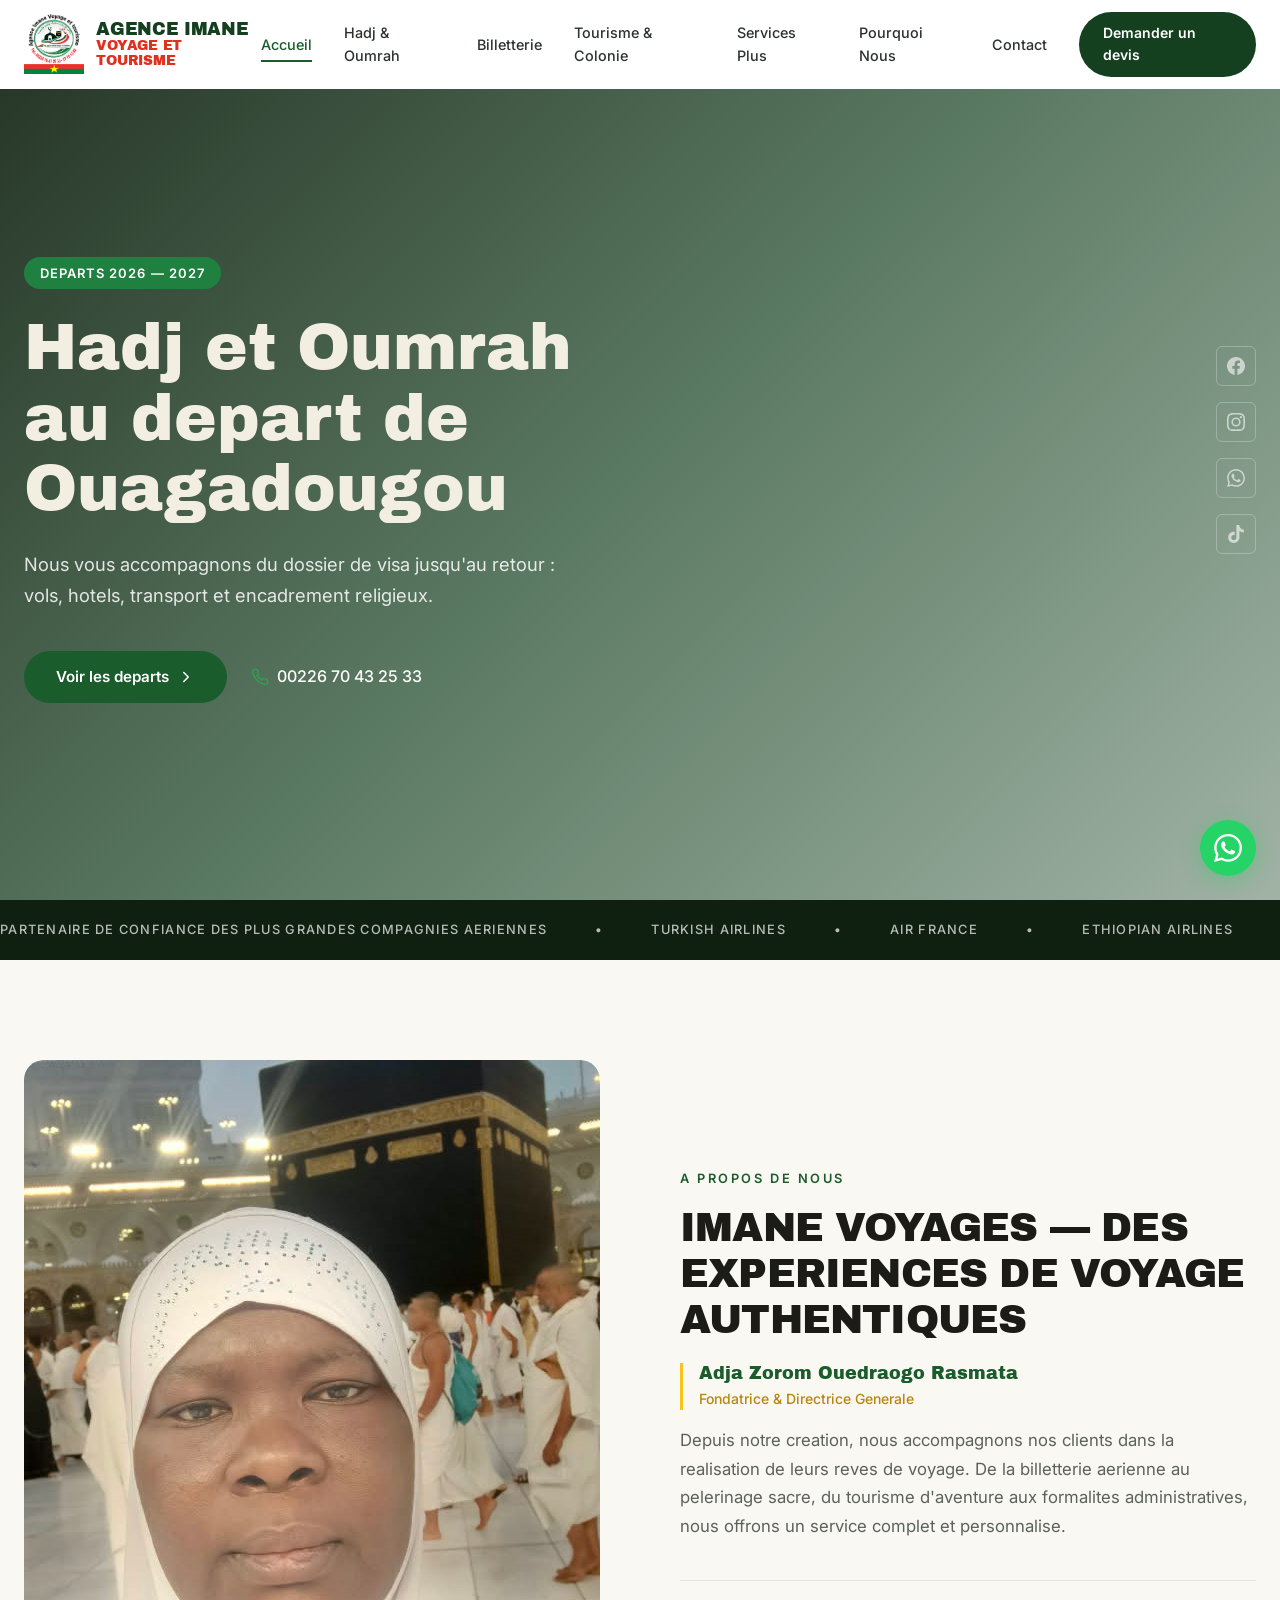
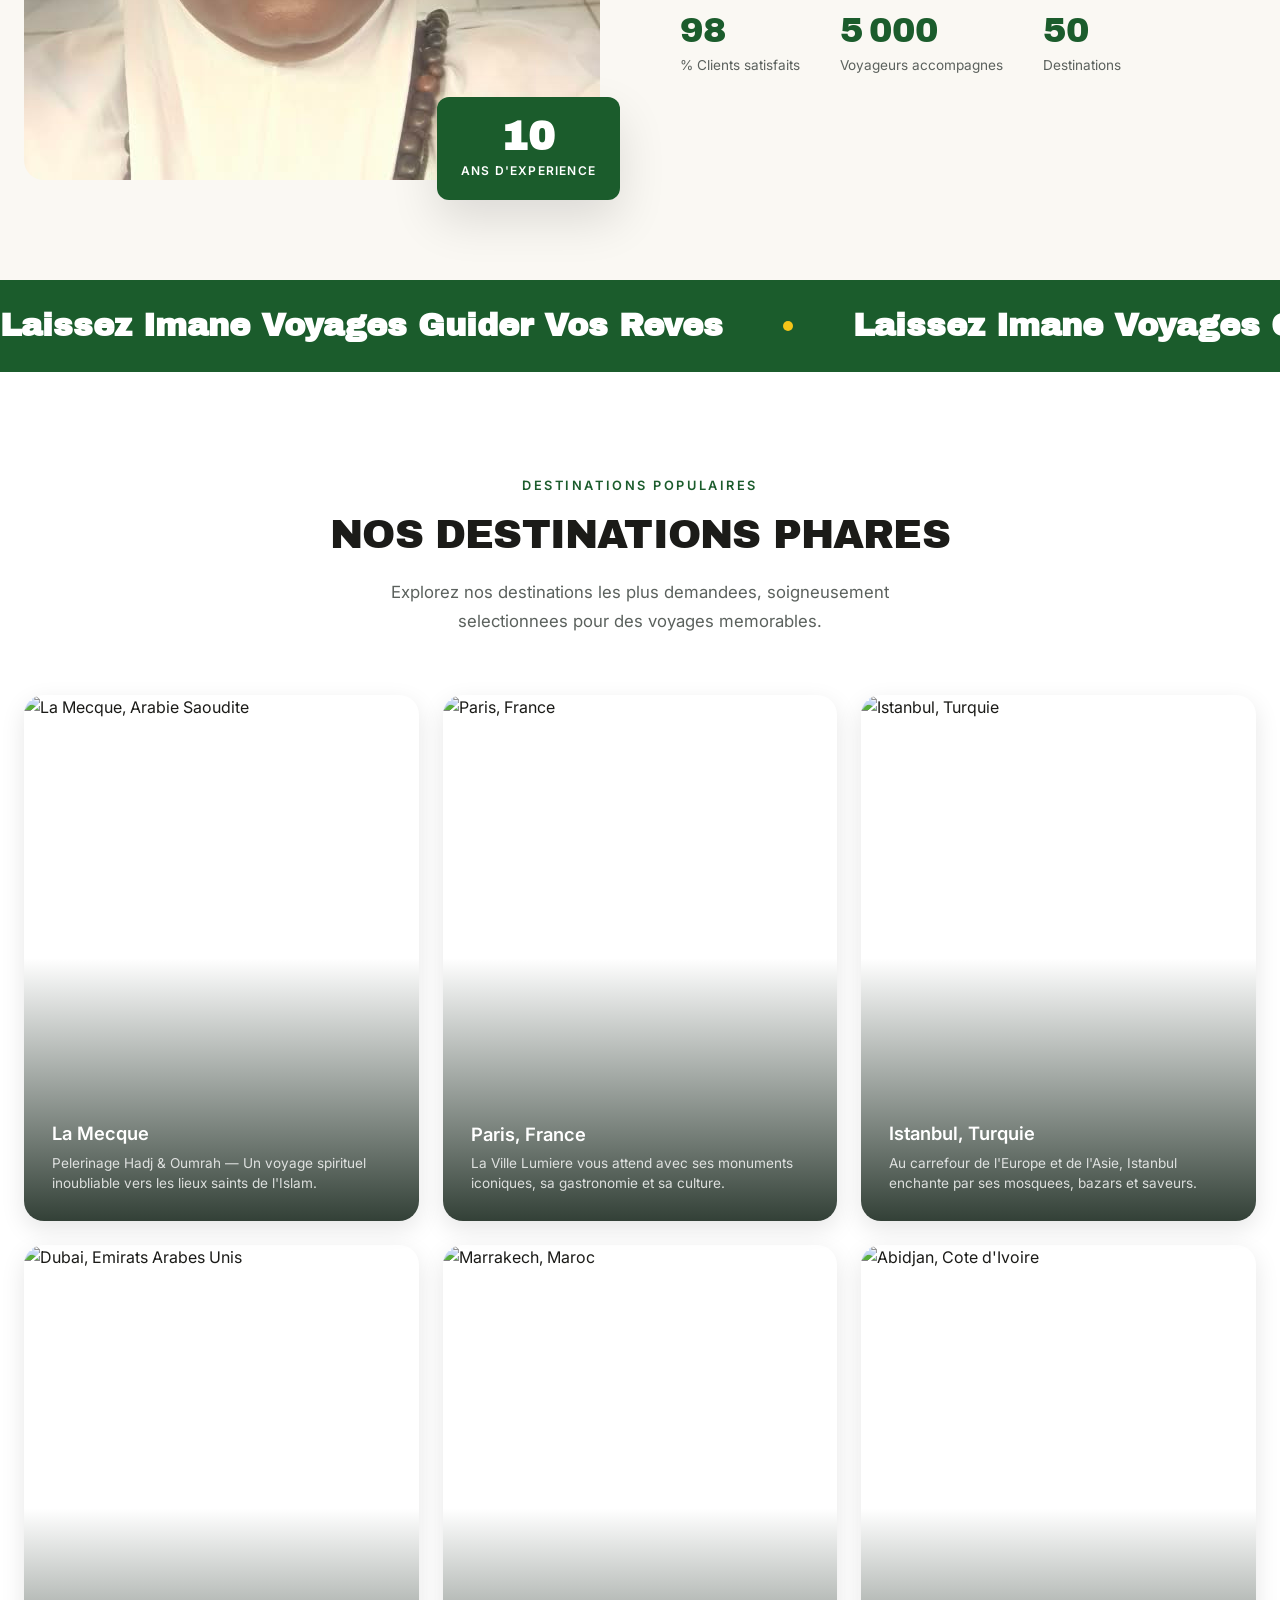
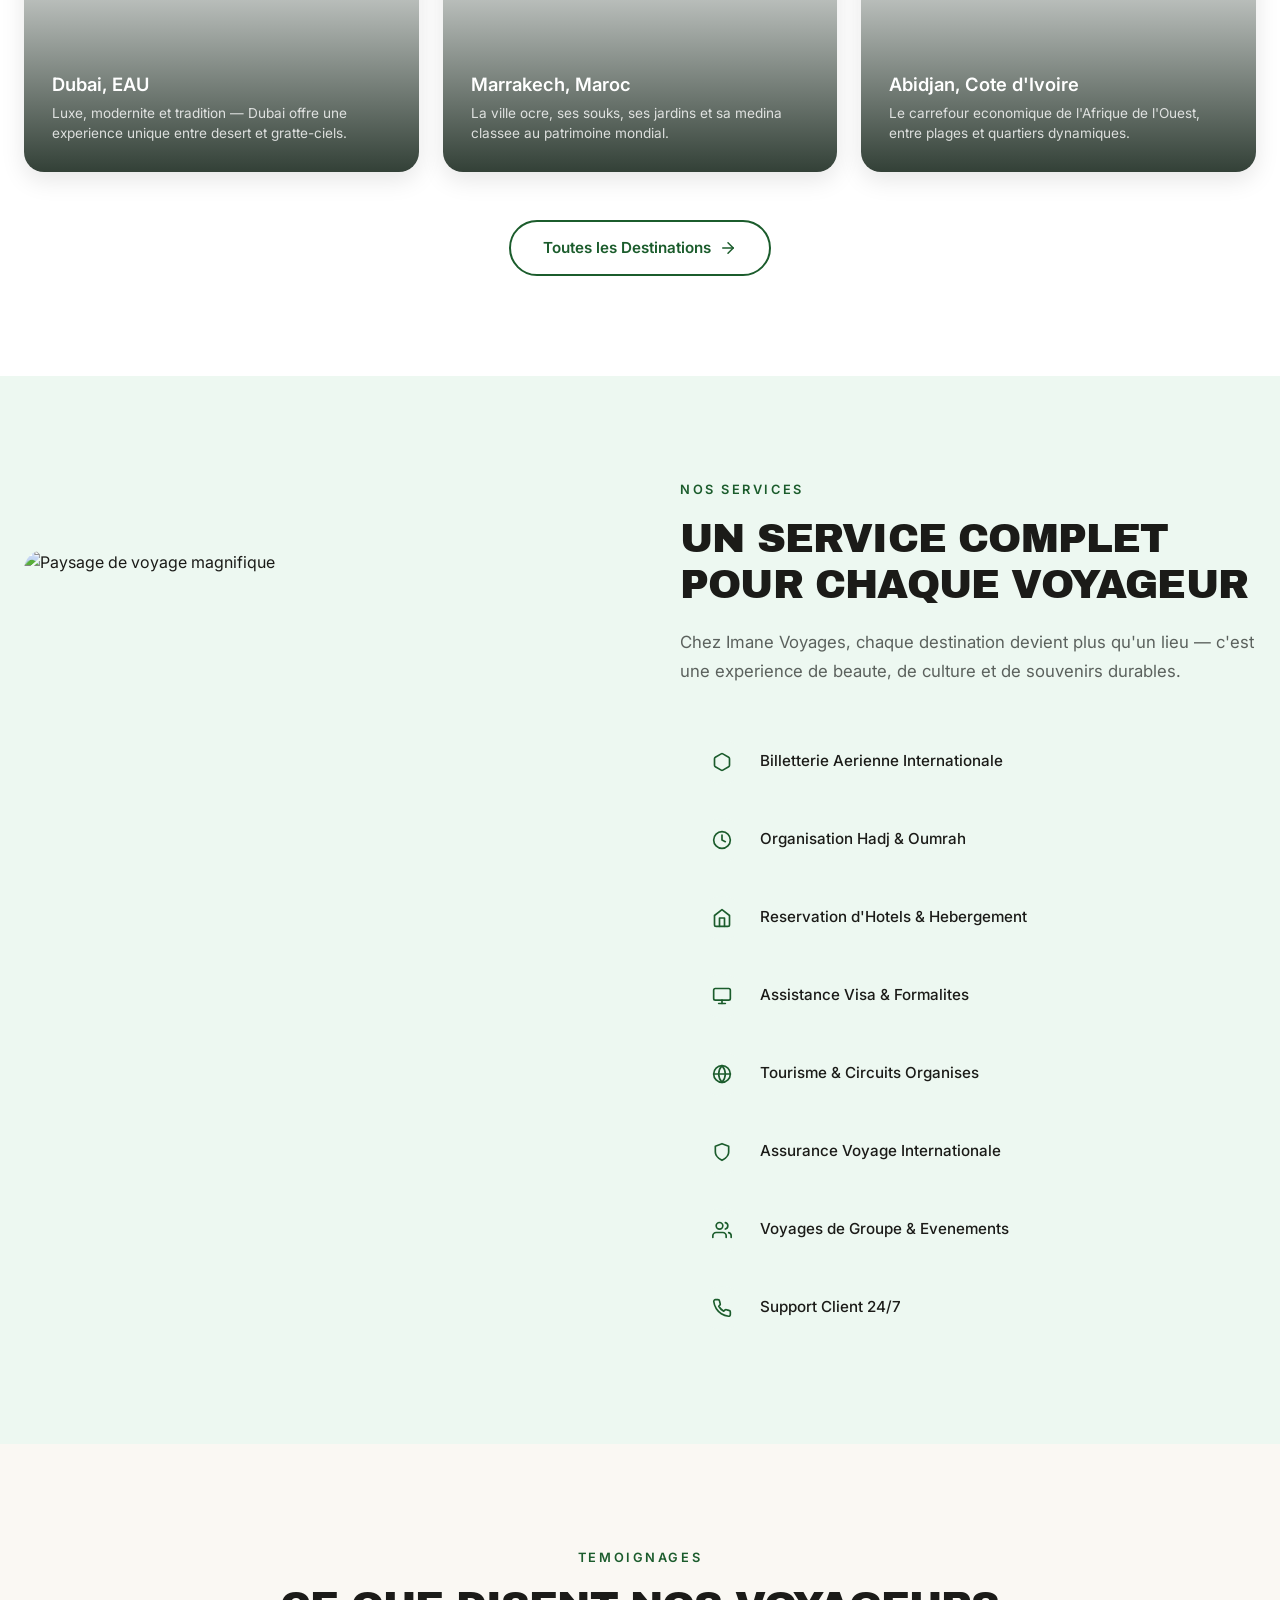
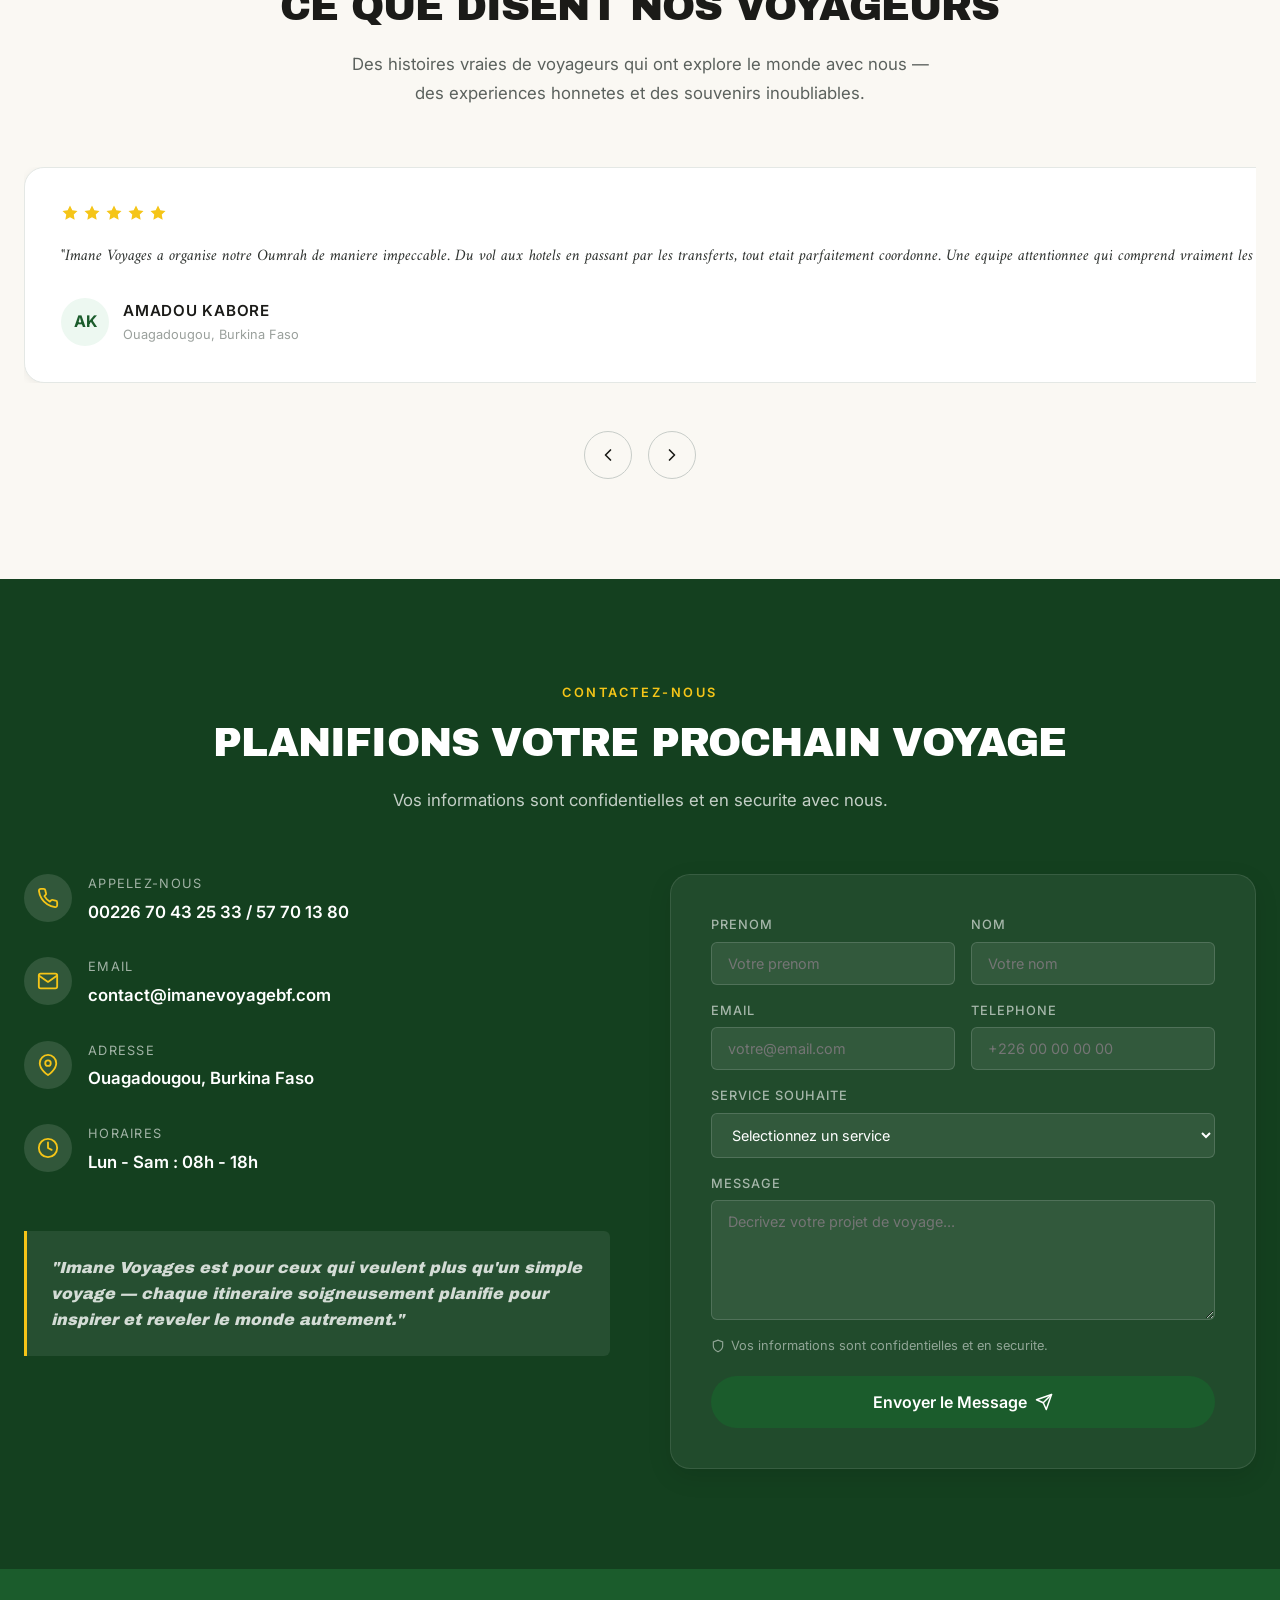
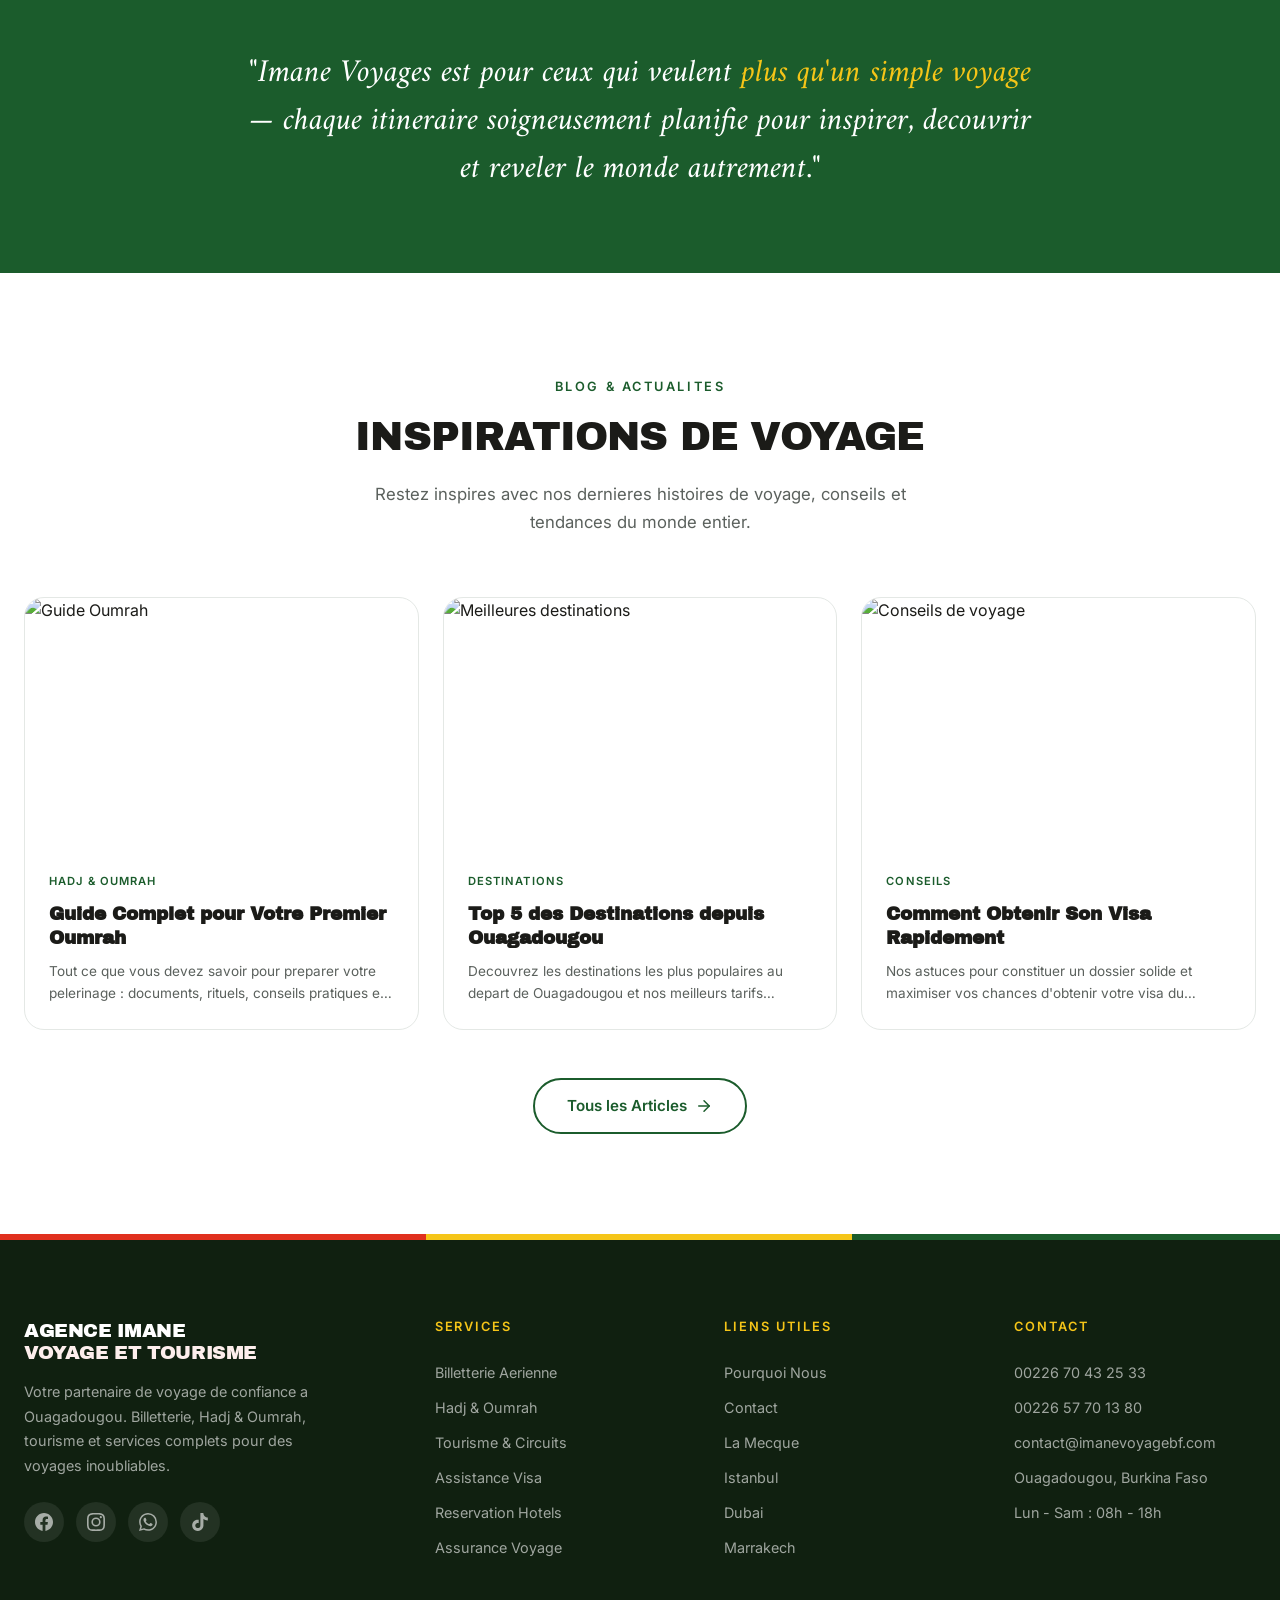
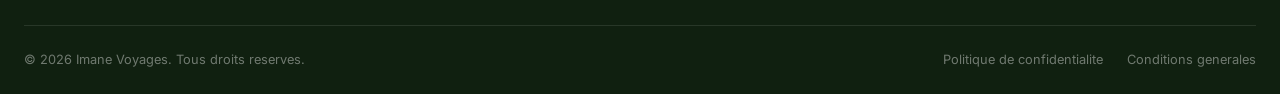
==== index.html @ 5a3db515 "Add founder photo and info to homepage about section Feature Adja Zorom Ouedraogo Rasmata as founder" ====
<!DOCTYPE html>
<html lang="fr">
<head>
  <meta charset="UTF-8">
  <meta name="viewport" content="width=device-width, initial-scale=1.0">
  <title>Imane Voyages — Votre Partenaire de Voyage de Confiance</title>
  <meta name="description" content="Imane Voyages, votre agence de voyage a Ouagadougou. Billetterie aerienne, Hadj & Oumrah, tourisme, visa et services de voyage sur mesure.">
  <link rel="canonical" href="https://imanevoyagebf.com/">
  <meta property="og:title" content="Imane Voyages — Votre Partenaire de Voyage">
  <meta property="og:description" content="Billetterie aerienne, Hadj & Oumrah, tourisme et services de voyage sur mesure depuis Ouagadougou.">
  <meta property="og:type" content="website">
  <meta property="og:url" content="https://imanevoyagebf.com/">
  <meta property="og:locale" content="fr_BF">
  <meta property="og:site_name" content="Imane Voyages">
  <meta property="og:image" content="https://imanevoyagebf.com/assets/brand/og-image.jpg">
  <meta property="og:image:width" content="1200">
  <meta property="og:image:height" content="630">
  <meta name="theme-color" content="#1B5C2C">
  <link rel="icon" href="favicon.svg" type="image/svg+xml">
  <link rel="icon" href="favicon.ico" sizes="32x32">
  <link rel="apple-touch-icon" href="apple-touch-icon.png">

  <!-- Schema.org -->
  <script type="application/ld+json">
  {
    "@context": "https://schema.org",
    "@type": "TravelAgency",
    "name": "Agence Imane Voyages et Tourisme",
    "url": "https://imanevoyagebf.com",
    "telephone": ["+226 70 43 25 33", "+226 57 70 13 80"],
    "email": "contact@imanevoyagebf.com",
    "address": {
      "@type": "PostalAddress",
      "addressLocality": "Ouagadougou",
      "addressCountry": "BF"
    },
    "openingHours": "Mo-Sa 08:00-18:00",
    "description": "Agence de voyage a Ouagadougou specialisee en billetterie aerienne, Hadj & Oumrah, tourisme, visa et services de voyage sur mesure.",
    "areaServed": "Burkina Faso",
    "priceRange": "$$",
    "sameAs": ["https://www.facebook.com/share/1ESSWfP4pU/"]
  }
  </script>

  <!-- Fonts -->
  <link rel="preconnect" href="https://fonts.googleapis.com">
  <link rel="preconnect" href="https://fonts.gstatic.com" crossorigin>
  <link rel="stylesheet" href="https://fonts.googleapis.com/css2?family=Archivo+Black&family=Amiri:ital,wght@0,400;0,700;1,400;1,700&family=Inter:wght@400;500;600;700&display=swap">

  <!-- CSS -->
  <link rel="stylesheet" href="css/styles.min.css?v=5">
</head>
<body>
  <a href="#contenu-principal" class="skip-link">Aller au contenu</a>

  <!-- ========== HEADER ========== -->
  <header class="site-header" id="site-header">
    <div class="header-inner">
      <a href="index.html" class="logo" aria-label="Accueil Imane Voyages">
        <img src="assets/brand/logo.png" alt="Agence Imane Voyages et Tourisme" class="logo-img">
        <div class="logo-text">
          <span class="logo-name">Agence Imane</span>
          <span class="logo-sub">Voyage et Tourisme</span>
        </div>
      </a>

      <nav class="main-nav" id="main-nav" aria-label="Navigation principale">
        <a href="index.html" class="nav-link active" data-close-menu>Accueil</a>
        <a href="hadj-oumrah.html" class="nav-link" data-close-menu>Hadj & Oumrah</a>
        <a href="billetterie.html" class="nav-link" data-close-menu>Billetterie</a>
        <a href="tourisme-colonies.html" class="nav-link" data-close-menu>Tourisme & Colonie</a>
        <a href="services-plus.html" class="nav-link" data-close-menu>Services Plus</a>
        <a href="pourquoi-nous.html" class="nav-link" data-close-menu>Pourquoi Nous</a>
        <a href="contact.html" class="nav-link" data-close-menu>Contact</a>
        <a href="contact.html" class="nav-cta" data-close-menu>Demander un devis</a>
      </nav>

      <button class="menu-toggle" id="menu-toggle" aria-expanded="false" aria-label="Ouvrir le menu">
        <svg width="24" height="24" viewBox="0 0 24 24" fill="none" stroke="currentColor" stroke-width="2" stroke-linecap="round"><line x1="3" y1="6" x2="21" y2="6"/><line x1="3" y1="12" x2="21" y2="12"/><line x1="3" y1="18" x2="21" y2="18"/></svg>
      </button>
    </div>
    <div class="mobile-overlay" id="mobile-overlay"></div>
  </header>

  <!-- ========== HERO ========== -->
  <section class="hero" id="hero">
    <div class="hero-bg">
      <div class="hero-slide active" style="background-image: url('https://images.unsplash.com/photo-1507525428034-b723cf961d3e?w=1920&q=80')"></div>
      <div class="hero-slide" style="background-image: url('https://images.unsplash.com/photo-1476514525535-07fb3b4ae5f1?w=1920&q=80')"></div>
      <div class="hero-slide" style="background-image: url('https://images.unsplash.com/photo-1488085061387-422e29b40080?w=1920&q=80')"></div>
      <div class="hero-overlay"></div>
    </div>

    <div class="hero-content">
      <span class="hero-badge" data-scroll="fade-up">Departs 2026 — 2027</span>
      <h1 class="hero-title" data-scroll="fade-up">
        Hadj et Oumrah<br>au depart de<br>Ouagadougou
      </h1>
      <p class="hero-desc" data-scroll="fade-up">
        Nous vous accompagnons du dossier de visa jusqu'au retour : vols, hotels, transport et encadrement religieux.
      </p>
      <div class="hero-actions" data-scroll="fade-up">
        <a href="#destinations" class="btn-primary">
          Voir les departs
          <svg width="18" height="18" viewBox="0 0 24 24" fill="none" stroke="currentColor" stroke-width="2" stroke-linecap="round" stroke-linejoin="round"><polyline points="9 18 15 12 9 6"/></svg>
        </a>
        <a href="tel:+22670432533" class="hero-phone">
          <svg width="18" height="18" viewBox="0 0 24 24" fill="none" stroke="currentColor" stroke-width="2" stroke-linecap="round" stroke-linejoin="round"><path d="M22 16.92v3a2 2 0 0 1-2.18 2 19.79 19.79 0 0 1-8.63-3.07 19.5 19.5 0 0 1-6-6 19.79 19.79 0 0 1-3.07-8.67A2 2 0 0 1 4.11 2h3a2 2 0 0 1 2 1.72 12.84 12.84 0 0 0 .7 2.81 2 2 0 0 1-.45 2.11L8.09 9.91a16 16 0 0 0 6 6l1.27-1.27a2 2 0 0 1 2.11-.45 12.84 12.84 0 0 0 2.81.7A2 2 0 0 1 22 16.92z"/></svg>
          00226 70 43 25 33
        </a>
      </div>
    </div>

    <div class="hero-social">
      <a href="https://www.facebook.com/share/1ESSWfP4pU/" target="_blank" rel="noopener" aria-label="Facebook">
        <svg width="18" height="18" viewBox="0 0 24 24" fill="currentColor"><path d="M24 12.073c0-6.627-5.373-12-12-12s-12 5.373-12 12c0 5.99 4.388 10.954 10.125 11.854v-8.385H7.078v-3.47h3.047V9.43c0-3.007 1.792-4.669 4.533-4.669 1.312 0 2.686.235 2.686.235v2.953H15.83c-1.491 0-1.956.925-1.956 1.874v2.25h3.328l-.532 3.47h-2.796v8.385C19.612 23.027 24 18.062 24 12.073z"/></svg>
      </a>
      <a href="#" aria-label="Instagram">
        <svg width="18" height="18" viewBox="0 0 24 24" fill="currentColor"><path d="M12 2.163c3.204 0 3.584.012 4.85.07 3.252.148 4.771 1.691 4.919 4.919.058 1.265.069 1.645.069 4.849 0 3.205-.012 3.584-.069 4.849-.149 3.225-1.664 4.771-4.919 4.919-1.266.058-1.644.07-4.85.07-3.204 0-3.584-.012-4.849-.07-3.26-.149-4.771-1.699-4.919-4.92-.058-1.265-.07-1.644-.07-4.849 0-3.204.013-3.583.07-4.849.149-3.227 1.664-4.771 4.919-4.919 1.266-.057 1.645-.069 4.849-.069zM12 0C8.741 0 8.333.014 7.053.072 2.695.272.273 2.69.073 7.052.014 8.333 0 8.741 0 12c0 3.259.014 3.668.072 4.948.2 4.358 2.618 6.78 6.98 6.98C8.333 23.986 8.741 24 12 24c3.259 0 3.668-.014 4.948-.072 4.354-.2 6.782-2.618 6.979-6.98.059-1.28.073-1.689.073-4.948 0-3.259-.014-3.667-.072-4.947-.196-4.354-2.617-6.78-6.979-6.98C15.668.014 15.259 0 12 0zm0 5.838a6.162 6.162 0 100 12.324 6.162 6.162 0 000-12.324zM12 16a4 4 0 110-8 4 4 0 010 8zm6.406-11.845a1.44 1.44 0 100 2.881 1.44 1.44 0 000-2.881z"/></svg>
      </a>
      <a href="#" aria-label="WhatsApp">
        <svg width="18" height="18" viewBox="0 0 24 24" fill="currentColor"><path d="M17.472 14.382c-.297-.149-1.758-.867-2.03-.967-.273-.099-.471-.148-.67.15-.197.297-.767.966-.94 1.164-.173.199-.347.223-.644.075-.297-.15-1.255-.463-2.39-1.475-.883-.788-1.48-1.761-1.653-2.059-.173-.297-.018-.458.13-.606.134-.133.298-.347.446-.52.149-.174.198-.298.298-.497.099-.198.05-.371-.025-.52-.075-.149-.669-1.612-.916-2.207-.242-.579-.487-.5-.669-.51-.173-.008-.371-.01-.57-.01-.198 0-.52.074-.792.372-.272.297-1.04 1.016-1.04 2.479 0 1.462 1.065 2.875 1.213 3.074.149.198 2.096 3.2 5.077 4.487.709.306 1.262.489 1.694.625.712.227 1.36.195 1.871.118.571-.085 1.758-.719 2.006-1.413.248-.694.248-1.289.173-1.413-.074-.124-.272-.198-.57-.347m-5.421 7.403h-.004a9.87 9.87 0 01-5.031-1.378l-.361-.214-3.741.982.998-3.648-.235-.374a9.86 9.86 0 01-1.51-5.26c.001-5.45 4.436-9.884 9.888-9.884 2.64 0 5.122 1.03 6.988 2.898a9.825 9.825 0 012.893 6.994c-.003 5.45-4.437 9.884-9.885 9.884m8.413-18.297A11.815 11.815 0 0012.05 0C5.495 0 .16 5.335.157 11.892c0 2.096.547 4.142 1.588 5.945L.057 24l6.305-1.654a11.882 11.882 0 005.683 1.448h.005c6.554 0 11.89-5.335 11.893-11.893a11.821 11.821 0 00-3.48-8.413z"/></svg>
      </a>
      <a href="#" aria-label="TikTok">
        <svg width="18" height="18" viewBox="0 0 24 24" fill="currentColor"><path d="M12.525.02c1.31-.02 2.61-.01 3.91-.02.08 1.53.63 3.09 1.75 4.17 1.12 1.11 2.7 1.62 4.24 1.79v4.03c-1.44-.05-2.89-.35-4.2-.97-.57-.26-1.1-.59-1.62-.93-.01 2.92.01 5.84-.02 8.75-.08 1.4-.54 2.79-1.35 3.94-1.31 1.92-3.58 3.17-5.91 3.21-1.43.08-2.86-.31-4.08-1.03-2.02-1.19-3.44-3.37-3.65-5.71-.02-.5-.03-1-.01-1.49.18-1.9 1.12-3.72 2.58-4.96 1.66-1.44 3.98-2.13 6.15-1.72.02 1.48-.04 2.96-.04 4.44-.99-.32-2.15-.23-3.02.37-.63.41-1.11 1.04-1.36 1.75-.21.51-.15 1.07-.14 1.61.24 1.64 1.82 3.02 3.5 2.87 1.12-.01 2.19-.66 2.77-1.61.19-.33.4-.67.41-1.06.1-1.79.06-3.57.07-5.36.01-4.03-.01-8.05.02-12.07z"/></svg>
      </a>
    </div>
  </section>

  <!-- ========== TRUST BAR ========== -->
  <div class="trust-bar">
    <div class="trust-bar-inner">
      <span class="trust-bar-text">Partenaire de confiance des plus grandes compagnies aeriennes</span>
      <span class="trust-bar-text">&bull;</span>
      <span class="trust-bar-text">Turkish Airlines</span>
      <span class="trust-bar-text">&bull;</span>
      <span class="trust-bar-text">Air France</span>
      <span class="trust-bar-text">&bull;</span>
      <span class="trust-bar-text">Ethiopian Airlines</span>
      <span class="trust-bar-text">&bull;</span>
      <span class="trust-bar-text">Royal Air Maroc</span>
      <span class="trust-bar-text">&bull;</span>
      <span class="trust-bar-text">Brussels Airlines</span>
      <span class="trust-bar-text">&bull;</span>
      <span class="trust-bar-text">Air Burkina</span>
      <span class="trust-bar-text">&bull;</span>
      <span class="trust-bar-text">Partenaire de confiance des plus grandes compagnies aeriennes</span>
      <span class="trust-bar-text">&bull;</span>
      <span class="trust-bar-text">Turkish Airlines</span>
      <span class="trust-bar-text">&bull;</span>
      <span class="trust-bar-text">Air France</span>
      <span class="trust-bar-text">&bull;</span>
      <span class="trust-bar-text">Ethiopian Airlines</span>
      <span class="trust-bar-text">&bull;</span>
      <span class="trust-bar-text">Royal Air Maroc</span>
      <span class="trust-bar-text">&bull;</span>
      <span class="trust-bar-text">Brussels Airlines</span>
      <span class="trust-bar-text">&bull;</span>
      <span class="trust-bar-text">Air Burkina</span>
    </div>
  </div>

  <main id="contenu-principal">

    <!-- ========== ABOUT ========== -->
    <section class="section section--cream" id="about">
      <div class="container">
        <div class="about-grid">
          <div class="about-image-wrap" data-scroll="fade-up">
            <div class="about-image">
              <img src="assets/images/fondatrice-kaaba.jpg" alt="Adja Zorom Ouedraogo Rasmata, fondatrice d'Imane Voyages, devant la Kaaba a La Mecque" width="563" height="1000" loading="lazy">
            </div>
            <div class="about-badge">
              <span class="about-badge-num" data-count="10">0</span>
              <span class="about-badge-label">Ans d'experience</span>
            </div>
          </div>

          <div class="about-text">
            <span class="section-eyebrow" data-scroll="fade-up">A propos de nous</span>
            <h2 class="section-title" data-scroll="fade-up">Imane Voyages — Des Experiences de Voyage Authentiques</h2>

            <div class="founder-intro" data-scroll="fade-up">
              <p class="founder-name">Adja Zorom Ouedraogo Rasmata</p>
              <p class="founder-title">Fondatrice & Directrice Generale</p>
            </div>

            <p class="section-lead" data-scroll="fade-up">
              Depuis notre creation, nous accompagnons nos clients dans la realisation de leurs reves de voyage. De la billetterie aerienne au pelerinage sacre, du tourisme d'aventure aux formalites administratives, nous offrons un service complet et personnalise.
            </p>

            <div class="about-stats" data-scroll="fade-up">
              <div>
                <span class="about-stat-num" data-count="98">0</span>
                <span class="about-stat-label">% Clients satisfaits</span>
              </div>
              <div>
                <span class="about-stat-num" data-count="5000">0</span>
                <span class="about-stat-label">Voyageurs accompagnes</span>
              </div>
              <div>
                <span class="about-stat-num" data-count="50">0</span>
                <span class="about-stat-label">Destinations</span>
              </div>
            </div>
          </div>
        </div>
      </div>
    </section>

    <!-- ========== MARQUEE ========== -->
    <div class="marquee">
      <div class="marquee-track">
        <span class="marquee-item">Laissez Imane Voyages Guider Vos Reves <span class="marquee-dot"></span></span>
        <span class="marquee-item">Laissez Imane Voyages Guider Vos Reves <span class="marquee-dot"></span></span>
        <span class="marquee-item">Laissez Imane Voyages Guider Vos Reves <span class="marquee-dot"></span></span>
        <span class="marquee-item">Laissez Imane Voyages Guider Vos Reves <span class="marquee-dot"></span></span>
      </div>
    </div>

    <!-- ========== DESTINATIONS ========== -->
    <section class="section section--white" id="destinations">
      <div class="container">
        <div class="section-heading center">
          <span class="section-eyebrow" data-scroll="fade-up">Destinations populaires</span>
          <h2 class="section-title" data-scroll="fade-up">Nos Destinations Phares</h2>
          <p class="section-lead" data-scroll="fade-up">
            Explorez nos destinations les plus demandees, soigneusement selectionnees pour des voyages memorables.
          </p>
        </div>

        <div class="destinations-grid">
          <a href="#" class="dest-card" data-scroll="fade-up">
            <img src="https://images.unsplash.com/photo-1591604129939-f1efa4d9f7fa?w=600&q=80" alt="La Mecque, Arabie Saoudite" width="600" height="800" loading="lazy">
            <div class="dest-card-overlay">
              <h3 class="dest-card-title">La Mecque</h3>
              <p class="dest-card-desc">Pelerinage Hadj & Oumrah — Un voyage spirituel inoubliable vers les lieux saints de l'Islam.</p>
            </div>
            <span class="dest-card-arrow">
              <svg width="18" height="18" viewBox="0 0 24 24" fill="none" stroke="currentColor" stroke-width="2"><line x1="7" y1="17" x2="17" y2="7"/><polyline points="7 7 17 7 17 17"/></svg>
            </span>
          </a>

          <a href="#" class="dest-card" data-scroll="fade-up">
            <img src="https://images.unsplash.com/photo-1502602898657-3e91760cbb34?w=600&q=80" alt="Paris, France" width="600" height="800" loading="lazy">
            <div class="dest-card-overlay">
              <h3 class="dest-card-title">Paris, France</h3>
              <p class="dest-card-desc">La Ville Lumiere vous attend avec ses monuments iconiques, sa gastronomie et sa culture.</p>
            </div>
            <span class="dest-card-arrow">
              <svg width="18" height="18" viewBox="0 0 24 24" fill="none" stroke="currentColor" stroke-width="2"><line x1="7" y1="17" x2="17" y2="7"/><polyline points="7 7 17 7 17 17"/></svg>
            </span>
          </a>

          <a href="#" class="dest-card" data-scroll="fade-up">
            <img src="https://images.unsplash.com/photo-1539768942893-daf53e736b68?w=600&q=80" alt="Istanbul, Turquie" width="600" height="800" loading="lazy">
            <div class="dest-card-overlay">
              <h3 class="dest-card-title">Istanbul, Turquie</h3>
              <p class="dest-card-desc">Au carrefour de l'Europe et de l'Asie, Istanbul enchante par ses mosquees, bazars et saveurs.</p>
            </div>
            <span class="dest-card-arrow">
              <svg width="18" height="18" viewBox="0 0 24 24" fill="none" stroke="currentColor" stroke-width="2"><line x1="7" y1="17" x2="17" y2="7"/><polyline points="7 7 17 7 17 17"/></svg>
            </span>
          </a>

          <a href="#" class="dest-card" data-scroll="fade-up">
            <img src="https://images.unsplash.com/photo-1596422846543-75c6fc197f07?w=600&q=80" alt="Dubai, Emirats Arabes Unis" width="600" height="800" loading="lazy">
            <div class="dest-card-overlay">
              <h3 class="dest-card-title">Dubai, EAU</h3>
              <p class="dest-card-desc">Luxe, modernite et tradition — Dubai offre une experience unique entre desert et gratte-ciels.</p>
            </div>
            <span class="dest-card-arrow">
              <svg width="18" height="18" viewBox="0 0 24 24" fill="none" stroke="currentColor" stroke-width="2"><line x1="7" y1="17" x2="17" y2="7"/><polyline points="7 7 17 7 17 17"/></svg>
            </span>
          </a>

          <a href="#" class="dest-card" data-scroll="fade-up">
            <img src="https://images.unsplash.com/photo-1489749798305-4fea3ae63d43?w=600&q=80" alt="Marrakech, Maroc" width="600" height="800" loading="lazy">
            <div class="dest-card-overlay">
              <h3 class="dest-card-title">Marrakech, Maroc</h3>
              <p class="dest-card-desc">La ville ocre, ses souks, ses jardins et sa medina classee au patrimoine mondial.</p>
            </div>
            <span class="dest-card-arrow">
              <svg width="18" height="18" viewBox="0 0 24 24" fill="none" stroke="currentColor" stroke-width="2"><line x1="7" y1="17" x2="17" y2="7"/><polyline points="7 7 17 7 17 17"/></svg>
            </span>
          </a>

          <a href="#" class="dest-card" data-scroll="fade-up">
            <img src="https://images.unsplash.com/photo-1523805009345-7448845a9e53?w=600&q=80" alt="Abidjan, Cote d'Ivoire" width="600" height="800" loading="lazy">
            <div class="dest-card-overlay">
              <h3 class="dest-card-title">Abidjan, Cote d'Ivoire</h3>
              <p class="dest-card-desc">Le carrefour economique de l'Afrique de l'Ouest, entre plages et quartiers dynamiques.</p>
            </div>
            <span class="dest-card-arrow">
              <svg width="18" height="18" viewBox="0 0 24 24" fill="none" stroke="currentColor" stroke-width="2"><line x1="7" y1="17" x2="17" y2="7"/><polyline points="7 7 17 7 17 17"/></svg>
            </span>
          </a>
        </div>

        <div style="text-align:center; margin-top:48px;" data-scroll="fade-up">
          <a href="#" class="btn-outline">
            Toutes les Destinations
            <svg width="18" height="18" viewBox="0 0 24 24" fill="none" stroke="currentColor" stroke-width="2" stroke-linecap="round" stroke-linejoin="round"><line x1="5" y1="12" x2="19" y2="12"/><polyline points="12 5 19 12 12 19"/></svg>
          </a>
        </div>
      </div>
    </section>

    <!-- ========== FEATURES / SERVICES ========== -->
    <section class="section section--light-green" id="services">
      <div class="container">
        <div class="features-wrapper">
          <div class="features-image" data-scroll="fade-up">
            <img src="https://images.unsplash.com/photo-1436491865332-7a61a109db05?w=800&q=80" alt="Paysage de voyage magnifique" width="800" height="1000" loading="lazy">
          </div>

          <div>
            <span class="section-eyebrow" data-scroll="fade-up">Nos Services</span>
            <h2 class="section-title" data-scroll="fade-up">Un Service Complet Pour Chaque Voyageur</h2>
            <p class="section-lead" style="margin-bottom:40px;" data-scroll="fade-up">
              Chez Imane Voyages, chaque destination devient plus qu'un lieu — c'est une experience de beaute, de culture et de souvenirs durables.
            </p>

            <div class="features-list" data-scroll="fade-up">
              <div class="feature-item">
                <span class="feature-icon">
                  <svg viewBox="0 0 24 24" fill="none" stroke="currentColor" stroke-width="2" stroke-linecap="round" stroke-linejoin="round"><path d="M21 16V8a2 2 0 0 0-1-1.73l-7-4a2 2 0 0 0-2 0l-7 4A2 2 0 0 0 3 8v8a2 2 0 0 0 1 1.73l7 4a2 2 0 0 0 2 0l7-4A2 2 0 0 0 21 16z"/></svg>
                </span>
                <span class="feature-text">Billetterie Aerienne Internationale</span>
              </div>
              <div class="feature-item">
                <span class="feature-icon">
                  <svg viewBox="0 0 24 24" fill="none" stroke="currentColor" stroke-width="2" stroke-linecap="round" stroke-linejoin="round"><circle cx="12" cy="12" r="10"/><path d="M12 6v6l4 2"/></svg>
                </span>
                <span class="feature-text">Organisation Hadj & Oumrah</span>
              </div>
              <div class="feature-item">
                <span class="feature-icon">
                  <svg viewBox="0 0 24 24" fill="none" stroke="currentColor" stroke-width="2" stroke-linecap="round" stroke-linejoin="round"><path d="M3 9l9-7 9 7v11a2 2 0 0 1-2 2H5a2 2 0 0 1-2-2z"/><polyline points="9 22 9 12 15 12 15 22"/></svg>
                </span>
                <span class="feature-text">Reservation d'Hotels & Hebergement</span>
              </div>
              <div class="feature-item">
                <span class="feature-icon">
                  <svg viewBox="0 0 24 24" fill="none" stroke="currentColor" stroke-width="2" stroke-linecap="round" stroke-linejoin="round"><rect x="2" y="3" width="20" height="14" rx="2" ry="2"/><line x1="8" y1="21" x2="16" y2="21"/><line x1="12" y1="17" x2="12" y2="21"/></svg>
                </span>
                <span class="feature-text">Assistance Visa & Formalites</span>
              </div>
              <div class="feature-item">
                <span class="feature-icon">
                  <svg viewBox="0 0 24 24" fill="none" stroke="currentColor" stroke-width="2" stroke-linecap="round" stroke-linejoin="round"><circle cx="12" cy="12" r="10"/><line x1="2" y1="12" x2="22" y2="12"/><path d="M12 2a15.3 15.3 0 0 1 4 10 15.3 15.3 0 0 1-4 10 15.3 15.3 0 0 1-4-10 15.3 15.3 0 0 1 4-10z"/></svg>
                </span>
                <span class="feature-text">Tourisme & Circuits Organises</span>
              </div>
              <div class="feature-item">
                <span class="feature-icon">
                  <svg viewBox="0 0 24 24" fill="none" stroke="currentColor" stroke-width="2" stroke-linecap="round" stroke-linejoin="round"><path d="M12 22s8-4 8-10V5l-8-3-8 3v7c0 6 8 10 8 10z"/></svg>
                </span>
                <span class="feature-text">Assurance Voyage Internationale</span>
              </div>
              <div class="feature-item">
                <span class="feature-icon">
                  <svg viewBox="0 0 24 24" fill="none" stroke="currentColor" stroke-width="2" stroke-linecap="round" stroke-linejoin="round"><path d="M17 21v-2a4 4 0 0 0-4-4H5a4 4 0 0 0-4 4v2"/><circle cx="9" cy="7" r="4"/><path d="M23 21v-2a4 4 0 0 0-3-3.87"/><path d="M16 3.13a4 4 0 0 1 0 7.75"/></svg>
                </span>
                <span class="feature-text">Voyages de Groupe & Evenements</span>
              </div>
              <div class="feature-item">
                <span class="feature-icon">
                  <svg viewBox="0 0 24 24" fill="none" stroke="currentColor" stroke-width="2" stroke-linecap="round" stroke-linejoin="round"><path d="M22 16.92v3a2 2 0 0 1-2.18 2 19.79 19.79 0 0 1-8.63-3.07 19.5 19.5 0 0 1-6-6 19.79 19.79 0 0 1-3.07-8.67A2 2 0 0 1 4.11 2h3a2 2 0 0 1 2 1.72 12.84 12.84 0 0 0 .7 2.81 2 2 0 0 1-.45 2.11L8.09 9.91a16 16 0 0 0 6 6l1.27-1.27a2 2 0 0 1 2.11-.45 12.84 12.84 0 0 0 2.81.7A2 2 0 0 1 22 16.92z"/></svg>
                </span>
                <span class="feature-text">Support Client 24/7</span>
              </div>
            </div>
          </div>
        </div>
      </div>
    </section>

    <!-- ========== TESTIMONIALS ========== -->
    <section class="section section--cream" id="temoignages">
      <div class="container">
        <div class="section-heading center">
          <span class="section-eyebrow" data-scroll="fade-up">Temoignages</span>
          <h2 class="section-title" data-scroll="fade-up">Ce Que Disent Nos Voyageurs</h2>
          <p class="section-lead" data-scroll="fade-up">
            Des histoires vraies de voyageurs qui ont explore le monde avec nous — des experiences honnetes et des souvenirs inoubliables.
          </p>
        </div>

        <div class="testimonials-track" id="testimonials-track" data-scroll="fade-up">
          <div class="testimonial-card">
            <div class="testimonial-stars">
              <svg viewBox="0 0 24 24" fill="currentColor"><path d="M12 2l3.09 6.26L22 9.27l-5 4.87 1.18 6.88L12 17.77l-6.18 3.25L7 14.14 2 9.27l6.91-1.01L12 2z"/></svg>
              <svg viewBox="0 0 24 24" fill="currentColor"><path d="M12 2l3.09 6.26L22 9.27l-5 4.87 1.18 6.88L12 17.77l-6.18 3.25L7 14.14 2 9.27l6.91-1.01L12 2z"/></svg>
              <svg viewBox="0 0 24 24" fill="currentColor"><path d="M12 2l3.09 6.26L22 9.27l-5 4.87 1.18 6.88L12 17.77l-6.18 3.25L7 14.14 2 9.27l6.91-1.01L12 2z"/></svg>
              <svg viewBox="0 0 24 24" fill="currentColor"><path d="M12 2l3.09 6.26L22 9.27l-5 4.87 1.18 6.88L12 17.77l-6.18 3.25L7 14.14 2 9.27l6.91-1.01L12 2z"/></svg>
              <svg viewBox="0 0 24 24" fill="currentColor"><path d="M12 2l3.09 6.26L22 9.27l-5 4.87 1.18 6.88L12 17.77l-6.18 3.25L7 14.14 2 9.27l6.91-1.01L12 2z"/></svg>
            </div>
            <p class="testimonial-text">"Imane Voyages a organise notre Oumrah de maniere impeccable. Du vol aux hotels en passant par les transferts, tout etait parfaitement coordonne. Une equipe attentionnee qui comprend vraiment les besoins des pelerins."</p>
            <div class="testimonial-author">
              <div class="testimonial-avatar">AK</div>
              <div>
                <div class="testimonial-name">Amadou Kabore</div>
                <div class="testimonial-location">Ouagadougou, Burkina Faso</div>
              </div>
            </div>
          </div>

          <div class="testimonial-card">
            <div class="testimonial-stars">
              <svg viewBox="0 0 24 24" fill="currentColor"><path d="M12 2l3.09 6.26L22 9.27l-5 4.87 1.18 6.88L12 17.77l-6.18 3.25L7 14.14 2 9.27l6.91-1.01L12 2z"/></svg>
              <svg viewBox="0 0 24 24" fill="currentColor"><path d="M12 2l3.09 6.26L22 9.27l-5 4.87 1.18 6.88L12 17.77l-6.18 3.25L7 14.14 2 9.27l6.91-1.01L12 2z"/></svg>
              <svg viewBox="0 0 24 24" fill="currentColor"><path d="M12 2l3.09 6.26L22 9.27l-5 4.87 1.18 6.88L12 17.77l-6.18 3.25L7 14.14 2 9.27l6.91-1.01L12 2z"/></svg>
              <svg viewBox="0 0 24 24" fill="currentColor"><path d="M12 2l3.09 6.26L22 9.27l-5 4.87 1.18 6.88L12 17.77l-6.18 3.25L7 14.14 2 9.27l6.91-1.01L12 2z"/></svg>
              <svg viewBox="0 0 24 24" fill="currentColor"><path d="M12 2l3.09 6.26L22 9.27l-5 4.87 1.18 6.88L12 17.77l-6.18 3.25L7 14.14 2 9.27l6.91-1.01L12 2z"/></svg>
            </div>
            <p class="testimonial-text">"Grace a Imane Voyages, notre voyage en famille a Istanbul a ete magique. Les conseils personnalises, les bons plans et le suivi constant ont fait toute la difference. Je recommande vivement!"</p>
            <div class="testimonial-author">
              <div class="testimonial-avatar">FT</div>
              <div>
                <div class="testimonial-name">Fatimata Traore</div>
                <div class="testimonial-location">Bobo-Dioulasso, Burkina Faso</div>
              </div>
            </div>
          </div>

          <div class="testimonial-card">
            <div class="testimonial-stars">
              <svg viewBox="0 0 24 24" fill="currentColor"><path d="M12 2l3.09 6.26L22 9.27l-5 4.87 1.18 6.88L12 17.77l-6.18 3.25L7 14.14 2 9.27l6.91-1.01L12 2z"/></svg>
              <svg viewBox="0 0 24 24" fill="currentColor"><path d="M12 2l3.09 6.26L22 9.27l-5 4.87 1.18 6.88L12 17.77l-6.18 3.25L7 14.14 2 9.27l6.91-1.01L12 2z"/></svg>
              <svg viewBox="0 0 24 24" fill="currentColor"><path d="M12 2l3.09 6.26L22 9.27l-5 4.87 1.18 6.88L12 17.77l-6.18 3.25L7 14.14 2 9.27l6.91-1.01L12 2z"/></svg>
              <svg viewBox="0 0 24 24" fill="currentColor"><path d="M12 2l3.09 6.26L22 9.27l-5 4.87 1.18 6.88L12 17.77l-6.18 3.25L7 14.14 2 9.27l6.91-1.01L12 2z"/></svg>
              <svg viewBox="0 0 24 24" fill="currentColor"><path d="M12 2l3.09 6.26L22 9.27l-5 4.87 1.18 6.88L12 17.77l-6.18 3.25L7 14.14 2 9.27l6.91-1.01L12 2z"/></svg>
            </div>
            <p class="testimonial-text">"Un service exceptionnel pour l'obtention de mon visa. L'equipe m'a guide a chaque etape avec patience et professionnalisme. Mon voyage a Paris s'est deroule sans aucun probleme. Merci Imane Voyages!"</p>
            <div class="testimonial-author">
              <div class="testimonial-avatar">IS</div>
              <div>
                <div class="testimonial-name">Ibrahim Sanou</div>
                <div class="testimonial-location">Koudougou, Burkina Faso</div>
              </div>
            </div>
          </div>

          <div class="testimonial-card">
            <div class="testimonial-stars">
              <svg viewBox="0 0 24 24" fill="currentColor"><path d="M12 2l3.09 6.26L22 9.27l-5 4.87 1.18 6.88L12 17.77l-6.18 3.25L7 14.14 2 9.27l6.91-1.01L12 2z"/></svg>
              <svg viewBox="0 0 24 24" fill="currentColor"><path d="M12 2l3.09 6.26L22 9.27l-5 4.87 1.18 6.88L12 17.77l-6.18 3.25L7 14.14 2 9.27l6.91-1.01L12 2z"/></svg>
              <svg viewBox="0 0 24 24" fill="currentColor"><path d="M12 2l3.09 6.26L22 9.27l-5 4.87 1.18 6.88L12 17.77l-6.18 3.25L7 14.14 2 9.27l6.91-1.01L12 2z"/></svg>
              <svg viewBox="0 0 24 24" fill="currentColor"><path d="M12 2l3.09 6.26L22 9.27l-5 4.87 1.18 6.88L12 17.77l-6.18 3.25L7 14.14 2 9.27l6.91-1.01L12 2z"/></svg>
              <svg viewBox="0 0 24 24" fill="currentColor"><path d="M12 2l3.09 6.26L22 9.27l-5 4.87 1.18 6.88L12 17.77l-6.18 3.25L7 14.14 2 9.27l6.91-1.01L12 2z"/></svg>
            </div>
            <p class="testimonial-text">"Pour notre voyage de groupe a Dubai, Imane Voyages a su negocier les meilleurs tarifs tout en garantissant un service de qualite. L'organisation etait parfaite du debut a la fin. Une agence serieuse et fiable."</p>
            <div class="testimonial-author">
              <div class="testimonial-avatar">MO</div>
              <div>
                <div class="testimonial-name">Mariam Ouedraogo</div>
                <div class="testimonial-location">Ouagadougou, Burkina Faso</div>
              </div>
            </div>
          </div>
        </div>

        <div class="testimonials-nav" data-scroll="fade-up">
          <button id="testimonial-prev" aria-label="Temoignage precedent">
            <svg width="20" height="20" viewBox="0 0 24 24" fill="none" stroke="currentColor" stroke-width="2" stroke-linecap="round" stroke-linejoin="round"><polyline points="15 18 9 12 15 6"/></svg>
          </button>
          <button id="testimonial-next" aria-label="Temoignage suivant">
            <svg width="20" height="20" viewBox="0 0 24 24" fill="none" stroke="currentColor" stroke-width="2" stroke-linecap="round" stroke-linejoin="round"><polyline points="9 18 15 12 9 6"/></svg>
          </button>
        </div>
      </div>
    </section>

    <!-- ========== CONTACT ========== -->
    <section class="section section--green" id="contact">
      <div class="container">
        <div class="section-heading center">
          <span class="section-eyebrow" data-scroll="fade-up">Contactez-nous</span>
          <h2 class="section-title" data-scroll="fade-up">Planifions Votre Prochain Voyage</h2>
          <p class="section-lead" data-scroll="fade-up">
            Vos informations sont confidentielles et en securite avec nous.
          </p>
        </div>

        <div class="contact-grid" data-scroll="fade-up">
          <div class="contact-info">
            <div class="contact-item">
              <span class="contact-item-icon">
                <svg width="22" height="22" viewBox="0 0 24 24" fill="none" stroke="currentColor" stroke-width="2" stroke-linecap="round" stroke-linejoin="round"><path d="M22 16.92v3a2 2 0 0 1-2.18 2 19.79 19.79 0 0 1-8.63-3.07 19.5 19.5 0 0 1-6-6 19.79 19.79 0 0 1-3.07-8.67A2 2 0 0 1 4.11 2h3a2 2 0 0 1 2 1.72 12.84 12.84 0 0 0 .7 2.81 2 2 0 0 1-.45 2.11L8.09 9.91a16 16 0 0 0 6 6l1.27-1.27a2 2 0 0 1 2.11-.45 12.84 12.84 0 0 0 2.81.7A2 2 0 0 1 22 16.92z"/></svg>
              </span>
              <div>
                <div class="contact-item-label">Appelez-nous</div>
                <div class="contact-item-value">00226 70 43 25 33 / 57 70 13 80</div>
              </div>
            </div>

            <div class="contact-item">
              <span class="contact-item-icon">
                <svg width="22" height="22" viewBox="0 0 24 24" fill="none" stroke="currentColor" stroke-width="2" stroke-linecap="round" stroke-linejoin="round"><path d="M4 4h16c1.1 0 2 .9 2 2v12c0 1.1-.9 2-2 2H4c-1.1 0-2-.9-2-2V6c0-1.1.9-2 2-2z"/><polyline points="22,6 12,13 2,6"/></svg>
              </span>
              <div>
                <div class="contact-item-label">Email</div>
                <div class="contact-item-value">contact@imanevoyagebf.com</div>
              </div>
            </div>

            <div class="contact-item">
              <span class="contact-item-icon">
                <svg width="22" height="22" viewBox="0 0 24 24" fill="none" stroke="currentColor" stroke-width="2" stroke-linecap="round" stroke-linejoin="round"><path d="M21 10c0 7-9 13-9 13s-9-6-9-13a9 9 0 0 1 18 0z"/><circle cx="12" cy="10" r="3"/></svg>
              </span>
              <div>
                <div class="contact-item-label">Adresse</div>
                <div class="contact-item-value">Ouagadougou, Burkina Faso</div>
              </div>
            </div>

            <div class="contact-item">
              <span class="contact-item-icon">
                <svg width="22" height="22" viewBox="0 0 24 24" fill="none" stroke="currentColor" stroke-width="2" stroke-linecap="round" stroke-linejoin="round"><circle cx="12" cy="12" r="10"/><polyline points="12 6 12 12 16 14"/></svg>
              </span>
              <div>
                <div class="contact-item-label">Horaires</div>
                <div class="contact-item-value">Lun - Sam : 08h - 18h</div>
              </div>
            </div>

            <!-- Quote -->
            <div style="margin-top:24px; padding:24px; background:rgba(255,255,255,0.08); border-left:3px solid var(--iv-gold); border-radius:0 var(--radius-sm) var(--radius-sm) 0;">
              <p style="font-family:var(--font-display); font-style:italic; font-size:1rem; color:rgba(255,255,255,0.8); line-height:1.6;">
                "Imane Voyages est pour ceux qui veulent plus qu'un simple voyage — chaque itineraire soigneusement planifie pour inspirer et reveler le monde autrement."
              </p>
            </div>
          </div>

          <form class="contact-form" action="#" method="POST">
            <div class="form-row">
              <div class="form-group">
                <label for="prenom">Prenom</label>
                <input type="text" id="prenom" name="prenom" placeholder="Votre prenom" required>
              </div>
              <div class="form-group">
                <label for="nom">Nom</label>
                <input type="text" id="nom" name="nom" placeholder="Votre nom" required>
              </div>
            </div>
            <div class="form-row">
              <div class="form-group">
                <label for="email">Email</label>
                <input type="email" id="email" name="email" placeholder="votre@email.com" required>
              </div>
              <div class="form-group">
                <label for="telephone">Telephone</label>
                <input type="tel" id="telephone" name="telephone" placeholder="+226 00 00 00 00">
              </div>
            </div>
            <div class="form-row">
              <div class="form-group full">
                <label for="service">Service souhaite</label>
                <select id="service" name="service">
                  <option value="">Selectionnez un service</option>
                  <option value="billetterie">Billetterie Aerienne</option>
                  <option value="hadj-oumrah">Hadj & Oumrah</option>
                  <option value="tourisme">Tourisme & Circuits</option>
                  <option value="visa">Assistance Visa</option>
                  <option value="hotel">Reservation Hotel</option>
                  <option value="groupe">Voyage de Groupe</option>
                  <option value="autre">Autre</option>
                </select>
              </div>
            </div>
            <div class="form-row">
              <div class="form-group full">
                <label for="message">Message</label>
                <textarea id="message" name="message" placeholder="Decrivez votre projet de voyage..." rows="5"></textarea>
              </div>
            </div>
            <p class="form-note">
              <svg width="14" height="14" viewBox="0 0 24 24" fill="none" stroke="currentColor" stroke-width="2"><path d="M12 22s8-4 8-10V5l-8-3-8 3v7c0 6 8 10 8 10z"/></svg>
              Vos informations sont confidentielles et en securite.
            </p>
            <button type="submit" class="btn-primary">
              Envoyer le Message
              <svg width="18" height="18" viewBox="0 0 24 24" fill="none" stroke="currentColor" stroke-width="2" stroke-linecap="round" stroke-linejoin="round"><line x1="22" y1="2" x2="11" y2="13"/><polygon points="22 2 15 22 11 13 2 9 22 2"/></svg>
            </button>
          </form>
        </div>
      </div>
    </section>

    <!-- ========== QUOTE BANNER ========== -->
    <div class="quote-banner">
      <div class="container">
        <p class="quote-text" data-scroll="fade-up">
          "Imane Voyages est pour ceux qui veulent <em>plus qu'un simple voyage</em> — chaque itineraire soigneusement planifie pour inspirer, decouvrir et reveler le monde autrement."
        </p>
      </div>
    </div>

    <!-- ========== BLOG ========== -->
    <section class="section section--white" id="blog">
      <div class="container">
        <div class="section-heading center">
          <span class="section-eyebrow" data-scroll="fade-up">Blog & Actualites</span>
          <h2 class="section-title" data-scroll="fade-up">Inspirations de Voyage</h2>
          <p class="section-lead" data-scroll="fade-up">
            Restez inspires avec nos dernieres histoires de voyage, conseils et tendances du monde entier.
          </p>
        </div>

        <div class="blog-grid">
          <a href="#" class="blog-card" data-scroll="fade-up">
            <div class="blog-card-image">
              <img src="https://images.unsplash.com/photo-1564769625905-50e93615e769?w=600&q=80" alt="Guide Oumrah" width="600" height="375" loading="lazy">
            </div>
            <div class="blog-card-body">
              <span class="blog-card-tag">Hadj & Oumrah</span>
              <h3 class="blog-card-title">Guide Complet pour Votre Premier Oumrah</h3>
              <p class="blog-card-excerpt">Tout ce que vous devez savoir pour preparer votre pelerinage : documents, rituels, conseils pratiques et budget.</p>
            </div>
          </a>

          <a href="#" class="blog-card" data-scroll="fade-up">
            <div class="blog-card-image">
              <img src="https://images.unsplash.com/photo-1530521954074-e64f6810b32d?w=600&q=80" alt="Meilleures destinations" width="600" height="375" loading="lazy">
            </div>
            <div class="blog-card-body">
              <span class="blog-card-tag">Destinations</span>
              <h3 class="blog-card-title">Top 5 des Destinations depuis Ouagadougou</h3>
              <p class="blog-card-excerpt">Decouvrez les destinations les plus populaires au depart de Ouagadougou et nos meilleurs tarifs aeriens.</p>
            </div>
          </a>

          <a href="#" class="blog-card" data-scroll="fade-up">
            <div class="blog-card-image">
              <img src="https://images.unsplash.com/photo-1488646953014-85cb44e25828?w=600&q=80" alt="Conseils de voyage" width="600" height="375" loading="lazy">
            </div>
            <div class="blog-card-body">
              <span class="blog-card-tag">Conseils</span>
              <h3 class="blog-card-title">Comment Obtenir Son Visa Rapidement</h3>
              <p class="blog-card-excerpt">Nos astuces pour constituer un dossier solide et maximiser vos chances d'obtenir votre visa du premier coup.</p>
            </div>
          </a>
        </div>

        <div style="text-align:center; margin-top:48px;" data-scroll="fade-up">
          <a href="#" class="btn-outline">
            Tous les Articles
            <svg width="18" height="18" viewBox="0 0 24 24" fill="none" stroke="currentColor" stroke-width="2" stroke-linecap="round" stroke-linejoin="round"><line x1="5" y1="12" x2="19" y2="12"/><polyline points="12 5 19 12 12 19"/></svg>
          </a>
        </div>
      </div>
    </section>
  </main>

  <!-- ========== FOOTER ========== -->
  <div class="bf-stripe"></div>
  <footer class="site-footer">
    <div class="container">
      <div class="footer-grid">
        <div class="footer-brand">
          <span class="footer-logo-text"><span style="color:var(--iv-white);">Agence Imane</span><br><span style="color:var(--iv-red-light);">Voyage et Tourisme</span></span>
          <p>Votre partenaire de voyage de confiance a Ouagadougou. Billetterie, Hadj & Oumrah, tourisme et services complets pour des voyages inoubliables.</p>
          <div class="footer-socials">
            <a href="https://www.facebook.com/share/1ESSWfP4pU/" target="_blank" rel="noopener" aria-label="Facebook">
              <svg width="18" height="18" viewBox="0 0 24 24" fill="currentColor"><path d="M24 12.073c0-6.627-5.373-12-12-12s-12 5.373-12 12c0 5.99 4.388 10.954 10.125 11.854v-8.385H7.078v-3.47h3.047V9.43c0-3.007 1.792-4.669 4.533-4.669 1.312 0 2.686.235 2.686.235v2.953H15.83c-1.491 0-1.956.925-1.956 1.874v2.25h3.328l-.532 3.47h-2.796v8.385C19.612 23.027 24 18.062 24 12.073z"/></svg>
            </a>
            <a href="#" aria-label="Instagram">
              <svg width="18" height="18" viewBox="0 0 24 24" fill="currentColor"><path d="M12 2.163c3.204 0 3.584.012 4.85.07 3.252.148 4.771 1.691 4.919 4.919.058 1.265.069 1.645.069 4.849 0 3.205-.012 3.584-.069 4.849-.149 3.225-1.664 4.771-4.919 4.919-1.266.058-1.644.07-4.85.07-3.204 0-3.584-.012-4.849-.07-3.26-.149-4.771-1.699-4.919-4.92-.058-1.265-.07-1.644-.07-4.849 0-3.204.013-3.583.07-4.849.149-3.227 1.664-4.771 4.919-4.919 1.266-.057 1.645-.069 4.849-.069zM12 0C8.741 0 8.333.014 7.053.072 2.695.272.273 2.69.073 7.052.014 8.333 0 8.741 0 12c0 3.259.014 3.668.072 4.948.2 4.358 2.618 6.78 6.98 6.98C8.333 23.986 8.741 24 12 24c3.259 0 3.668-.014 4.948-.072 4.354-.2 6.782-2.618 6.979-6.98.059-1.28.073-1.689.073-4.948 0-3.259-.014-3.667-.072-4.947-.196-4.354-2.617-6.78-6.979-6.98C15.668.014 15.259 0 12 0zm0 5.838a6.162 6.162 0 100 12.324 6.162 6.162 0 000-12.324zM12 16a4 4 0 110-8 4 4 0 010 8zm6.406-11.845a1.44 1.44 0 100 2.881 1.44 1.44 0 000-2.881z"/></svg>
            </a>
            <a href="#" aria-label="WhatsApp">
              <svg width="18" height="18" viewBox="0 0 24 24" fill="currentColor"><path d="M17.472 14.382c-.297-.149-1.758-.867-2.03-.967-.273-.099-.471-.148-.67.15-.197.297-.767.966-.94 1.164-.173.199-.347.223-.644.075-.297-.15-1.255-.463-2.39-1.475-.883-.788-1.48-1.761-1.653-2.059-.173-.297-.018-.458.13-.606.134-.133.298-.347.446-.52.149-.174.198-.298.298-.497.099-.198.05-.371-.025-.52-.075-.149-.669-1.612-.916-2.207-.242-.579-.487-.5-.669-.51-.173-.008-.371-.01-.57-.01-.198 0-.52.074-.792.372-.272.297-1.04 1.016-1.04 2.479 0 1.462 1.065 2.875 1.213 3.074.149.198 2.096 3.2 5.077 4.487.709.306 1.262.489 1.694.625.712.227 1.36.195 1.871.118.571-.085 1.758-.719 2.006-1.413.248-.694.248-1.289.173-1.413-.074-.124-.272-.198-.57-.347m-5.421 7.403h-.004a9.87 9.87 0 01-5.031-1.378l-.361-.214-3.741.982.998-3.648-.235-.374a9.86 9.86 0 01-1.51-5.26c.001-5.45 4.436-9.884 9.888-9.884 2.64 0 5.122 1.03 6.988 2.898a9.825 9.825 0 012.893 6.994c-.003 5.45-4.437 9.884-9.885 9.884m8.413-18.297A11.815 11.815 0 0012.05 0C5.495 0 .16 5.335.157 11.892c0 2.096.547 4.142 1.588 5.945L.057 24l6.305-1.654a11.882 11.882 0 005.683 1.448h.005c6.554 0 11.89-5.335 11.893-11.893a11.821 11.821 0 00-3.48-8.413z"/></svg>
            </a>
            <a href="#" aria-label="TikTok">
              <svg width="18" height="18" viewBox="0 0 24 24" fill="currentColor"><path d="M12.525.02c1.31-.02 2.61-.01 3.91-.02.08 1.53.63 3.09 1.75 4.17 1.12 1.11 2.7 1.62 4.24 1.79v4.03c-1.44-.05-2.89-.35-4.2-.97-.57-.26-1.1-.59-1.62-.93-.01 2.92.01 5.84-.02 8.75-.08 1.4-.54 2.79-1.35 3.94-1.31 1.92-3.58 3.17-5.91 3.21-1.43.08-2.86-.31-4.08-1.03-2.02-1.19-3.44-3.37-3.65-5.71-.02-.5-.03-1-.01-1.49.18-1.9 1.12-3.72 2.58-4.96 1.66-1.44 3.98-2.13 6.15-1.72.02 1.48-.04 2.96-.04 4.44-.99-.32-2.15-.23-3.02.37-.63.41-1.11 1.04-1.36 1.75-.21.51-.15 1.07-.14 1.61.24 1.64 1.82 3.02 3.5 2.87 1.12-.01 2.19-.66 2.77-1.61.19-.33.4-.67.41-1.06.1-1.79.06-3.57.07-5.36.01-4.03-.01-8.05.02-12.07z"/></svg>
            </a>
          </div>
        </div>

        <div>
          <h3 class="footer-heading">Services</h3>
          <a href="billetterie.html" class="footer-link">Billetterie Aerienne</a>
          <a href="hadj-oumrah.html" class="footer-link">Hadj & Oumrah</a>
          <a href="tourisme-colonies.html" class="footer-link">Tourisme & Circuits</a>
          <a href="services-plus.html" class="footer-link">Assistance Visa</a>
          <a href="services-plus.html" class="footer-link">Reservation Hotels</a>
          <a href="services-plus.html" class="footer-link">Assurance Voyage</a>
        </div>

        <div>
          <h3 class="footer-heading">Liens utiles</h3>
          <a href="pourquoi-nous.html" class="footer-link">Pourquoi Nous</a>
          <a href="contact.html" class="footer-link">Contact</a>
          <a href="hadj-oumrah.html" class="footer-link">La Mecque</a>
          <a href="tourisme-colonies.html" class="footer-link">Istanbul</a>
          <a href="tourisme-colonies.html" class="footer-link">Dubai</a>
          <a href="tourisme-colonies.html" class="footer-link">Marrakech</a>
        </div>

        <div>
          <h3 class="footer-heading">Contact</h3>
          <a href="tel:+22670432533" class="footer-link">00226 70 43 25 33</a>
          <a href="tel:+22657701380" class="footer-link">00226 57 70 13 80</a>
          <a href="mailto:contact@imanevoyagebf.com" class="footer-link">contact@imanevoyagebf.com</a>
          <span class="footer-link">Ouagadougou, Burkina Faso</span>
          <span class="footer-link">Lun - Sam : 08h - 18h</span>
        </div>
      </div>

      <div class="footer-bottom">
        <p>&copy; 2026 Imane Voyages. Tous droits reserves.</p>
        <div class="footer-bottom-links">
          <a href="#">Politique de confidentialite</a>
          <a href="#">Conditions generales</a>
        </div>
      </div>
    </div>
  </footer>

  <!-- ========== WhatsApp FAB ========== -->
  <a href="https://wa.me/22670432533?text=Bonjour%20Imane%20Voyages%2C%20je%20souhaite%20des%20informations%20sur%20vos%20services." target="_blank" rel="noopener noreferrer" class="whatsapp-fab" aria-label="Contactez-nous sur WhatsApp">
    <svg viewBox="0 0 24 24" fill="currentColor"><path d="M17.472 14.382c-.297-.149-1.758-.867-2.03-.967-.273-.099-.471-.148-.67.15-.197.297-.767.966-.94 1.164-.173.199-.347.223-.644.075-.297-.15-1.255-.463-2.39-1.475-.883-.788-1.48-1.761-1.653-2.059-.173-.297-.018-.458.13-.606.134-.133.298-.347.446-.52.149-.174.198-.298.298-.497.099-.198.05-.371-.025-.52-.075-.149-.669-1.612-.916-2.207-.242-.579-.487-.5-.669-.51-.173-.008-.371-.01-.57-.01-.198 0-.52.074-.792.372-.272.297-1.04 1.016-1.04 2.479 0 1.462 1.065 2.875 1.213 3.074.149.198 2.096 3.2 5.077 4.487.709.306 1.262.489 1.694.625.712.227 1.36.195 1.871.118.571-.085 1.758-.719 2.006-1.413.248-.694.248-1.289.173-1.413-.074-.124-.272-.198-.57-.347m-5.421 7.403h-.004a9.87 9.87 0 01-5.031-1.378l-.361-.214-3.741.982.998-3.648-.235-.374a9.86 9.86 0 01-1.51-5.26c.001-5.45 4.436-9.884 9.888-9.884 2.64 0 5.122 1.03 6.988 2.898a9.825 9.825 0 012.893 6.994c-.003 5.45-4.437 9.884-9.885 9.884m8.413-18.297A11.815 11.815 0 0012.05 0C5.495 0 .16 5.335.157 11.892c0 2.096.547 4.142 1.588 5.945L.057 24l6.305-1.654a11.882 11.882 0 005.683 1.448h.005c6.554 0 11.89-5.335 11.893-11.893a11.821 11.821 0 00-3.48-8.413z"/></svg>
  </a>

  <!-- ========== Scroll to Top ========== -->
  <button id="scroll-top-btn" class="scroll-top-btn" aria-label="Retour en haut" type="button">
    <svg width="20" height="20" viewBox="0 0 24 24" fill="none" stroke="currentColor" stroke-width="2" stroke-linecap="round" stroke-linejoin="round"><polyline points="18 15 12 9 6 15"/></svg>
  </button>

  <script src="js/main.js" defer></script>
</body>
</html>
---- css/styles.min.css ----
:root{--iv-green-900:#0B100F;--iv-green-800:#102010;--iv-green-700:#14401F;--iv-green:#1B5C2C;--iv-green-500:#208040;--iv-green-400:#30A050;--iv-green-300:#50C080;--iv-green-200:#8ED9AC;--iv-green-100:#C9EEDA;--iv-green-light:#EDF8F1;--iv-red-700:#9E1B10;--iv-red:#E0301E;--iv-red-dark:#C6261A;--iv-red-light:#FDEEEC;--iv-gold-600:#B8860B;--iv-gold:#F5C518;--iv-gold-dark:#E3A712;--iv-gold-light:#FBEFC7;--iv-ink-900:#1B1B18;--iv-ink-700:#2E322F;--iv-ink-500:#5B615D;--iv-ink-300:#9AA09C;--iv-ink-200:#C8CDC9;--iv-ink-100:#E4E8E5;--iv-ink-050:#F2F4F2;--iv-sand-050:#FAF8F3;--iv-sand-100:#F3EEE2;--iv-white:#FFFFFF;--iv-black:var(--iv-ink-900);--iv-dark:var(--iv-green-800);--iv-cream:var(--iv-sand-050);--iv-green-dark:var(--iv-green-700);--iv-grey-100:var(--iv-ink-050);--iv-grey-200:var(--iv-ink-100);--iv-grey-300:var(--iv-ink-200);--iv-grey-400:var(--iv-ink-300);--iv-grey-500:var(--iv-ink-500);--iv-grey-600:var(--iv-ink-700);--iv-grey-700:var(--iv-ink-900);--status-success:var(--iv-green);--status-warning:var(--iv-gold);--status-danger:var(--iv-red);--status-info:var(--iv-green-700);--font-display:"Archivo Black","Arial Black",sans-serif;--font-body:"Inter","Segoe UI",sans-serif;--font-editorial:"Amiri",Georgia,serif;--font-arabic:"Amiri",serif;--text-display-1:clamp(2.5rem, 5vw, 4rem);--text-h1:2.25rem;--text-h2:1.75rem;--text-h3:1.375rem;--text-body-md:1rem;--text-body-sm:0.875rem;--text-caption:0.8125rem;--text-micro:0.6875rem;--space-4:4px;--space-8:8px;--space-12:12px;--space-16:16px;--space-20:20px;--space-24:24px;--space-32:32px;--space-40:40px;--space-48:48px;--space-64:64px;--space-80:80px;--space-96:96px;--radius-sm:6px;--radius-md:12px;--radius-lg:20px;--radius-pill:999px;--radius-full:50%;--shadow-xs:0 1px 2px rgba(0,0,0,0.05);--shadow-sm:0 2px 8px rgba(0,0,0,0.06);--shadow-md:0 8px 24px rgba(0,0,0,0.1);--shadow-lg:0 20px 48px rgba(0,0,0,0.12);--shadow-inset:inset 0 2px 4px rgba(0,0,0,0.06);--duration-fast:120ms;--duration-base:200ms;--duration-slow:340ms;--ease:cubic-bezier(.2,.6,.2,1);--container-max:1280px;--ease-out:var(--ease);--ease-spring:var(--ease);--transition:var(--duration-base) var(--ease)}*,::after,::before{box-sizing:border-box}body{margin:0;font-family:var(--font-body);color:var(--iv-grey-700);background:var(--iv-white);line-height:1.6;-webkit-font-smoothing:antialiased;-moz-osx-font-smoothing:grayscale;overflow-x:hidden}img{display:block;max-width:100%;height:auto}a{text-decoration:none;color:inherit;transition:color var(--transition)}button{font-family:inherit;cursor:pointer;border:none;background:0 0}ol,ul{list-style:none;margin:0;padding:0}h1,h2,h3,h4,h5,h6{margin:0;line-height:1.15}p{margin:0}.skip-link{position:absolute;left:-9999px;top:0;z-index:9999;background:var(--iv-green);color:var(--iv-white);padding:8px 16px;font-weight:600}.skip-link:focus{left:0}.container{max-width:var(--container-max);margin:0 auto;padding:0 24px}.site-header{position:fixed;top:0;left:0;width:100%;z-index:1000;padding:12px 0;background:var(--iv-white);transition:background var(--transition),padding var(--transition),box-shadow var(--transition)}.site-header.scrolled{background:rgba(255,255,255,.97);backdrop-filter:blur(12px);-webkit-backdrop-filter:blur(12px);padding:8px 0;box-shadow:0 2px 20px rgba(0,0,0,.08)}.header-inner{max-width:var(--container-max);margin:0 auto;padding:0 24px;display:flex;align-items:center;justify-content:space-between}.logo{display:flex;align-items:center;gap:12px;z-index:10}.logo-img{height:60px;width:auto;object-fit:contain}.logo-text{display:flex;flex-direction:column}.logo-name{font-family:var(--font-display);font-weight:400;font-size:1.1rem;color:var(--iv-green-700);text-transform:uppercase;letter-spacing:-.02em;line-height:1.1}.logo-sub{font-family:var(--font-display);font-weight:400;font-size:.85rem;color:var(--iv-red);text-transform:uppercase;letter-spacing:-.02em;line-height:1.1}.logo-tagline{font-size:.6rem;color:var(--iv-ink-500);text-transform:uppercase;letter-spacing:.08em;font-weight:500;margin-top:2px}.main-nav{display:flex;align-items:center;gap:32px}.nav-link{font-size:.9rem;font-weight:500;color:var(--iv-grey-600);position:relative;padding:4px 0;transition:color var(--transition)}.nav-link.active,.nav-link:hover{color:var(--iv-green)}.nav-link::after{content:'';position:absolute;bottom:-2px;left:0;width:0;height:2px;background:var(--iv-green);transition:width var(--transition)}.nav-link.active::after,.nav-link:hover::after{width:100%}.nav-cta{background:var(--iv-green-700);color:var(--iv-white);font-weight:600;font-size:var(--text-body-sm);padding:10px 24px;border-radius:var(--radius-pill);transition:background var(--duration-fast) var(--ease),transform var(--duration-fast)}.nav-cta:hover{background:var(--iv-green-800);transform:translateY(-1px)}.menu-toggle{display:none;color:var(--iv-grey-700);font-size:28px;z-index:10;padding:4px}.mobile-overlay{display:none;position:fixed;inset:0;background:rgba(0,0,0,.5);z-index:5}.hero{position:relative;min-height:100vh;display:flex;align-items:center;overflow:hidden}.hero-bg{position:absolute;inset:0;z-index:0}.hero-slide{position:absolute;inset:0;background-size:cover;background-position:center;opacity:0;transition:opacity 1.5s ease-in-out}.hero-slide.active{opacity:1}.hero-overlay{position:absolute;inset:0;background:linear-gradient(135deg,rgba(16,32,16,.92) 0,rgba(20,64,31,.7) 50%,rgba(20,64,31,.4) 100%);z-index:1}.hero-content{position:relative;z-index:2;max-width:var(--container-max);margin:0 auto;padding:140px 24px 80px;width:100%;color:var(--iv-white)}.hero-badge{display:inline-block;background:var(--iv-green-500);color:var(--iv-white);font-size:var(--text-caption);font-weight:600;text-transform:uppercase;letter-spacing:.08em;padding:6px 16px;border-radius:var(--radius-pill);margin-bottom:24px}.hero-title{font-family:var(--font-display);font-size:clamp(2.5rem, 6vw, 4rem);font-weight:400;line-height:1.1;max-width:600px;margin-bottom:24px;color:var(--iv-sand-100)}.hero-title em{font-style:normal;color:var(--iv-gold)}.hero-desc{font-size:clamp(.95rem, 1.5vw, 1.15rem);color:rgba(255,255,255,.85);max-width:560px;line-height:1.7;margin-bottom:40px}.hero-actions{display:flex;align-items:center;gap:24px;flex-wrap:wrap}.btn-primary{display:inline-flex;align-items:center;gap:8px;background:var(--iv-green);color:var(--iv-white);font-weight:600;font-size:.95rem;padding:14px 32px;border-radius:var(--radius-pill);transition:background var(--transition),transform .2s,box-shadow .2s;border:none;cursor:pointer}.btn-primary:hover{background:var(--iv-green-dark);transform:translateY(-2px);box-shadow:0 8px 25px rgba(27,140,61,.35)}.btn-secondary{display:inline-flex;align-items:center;gap:8px;background:var(--iv-red);color:var(--iv-white);font-weight:600;font-size:.95rem;padding:14px 32px;border-radius:var(--radius-pill);transition:background var(--transition),transform .2s;border:none;cursor:pointer}.btn-secondary:hover{background:var(--iv-red-dark);transform:translateY(-2px)}.btn-outline{display:inline-flex;align-items:center;gap:8px;background:0 0;color:var(--iv-green);font-weight:600;font-size:.95rem;padding:14px 32px;border-radius:var(--radius-pill);border:2px solid var(--iv-green);transition:color var(--transition),background var(--transition);cursor:pointer}.btn-outline:hover{background:var(--iv-green);color:var(--iv-white)}.btn-outline--white{color:var(--iv-white);border-color:rgba(255,255,255,.4)}.btn-outline--white:hover{border-color:var(--iv-white);background:rgba(255,255,255,.1);color:var(--iv-white)}.hero-phone{display:inline-flex;align-items:center;gap:8px;color:var(--iv-white);font-weight:500;font-size:var(--text-body-md);transition:color var(--transition)}.hero-phone svg{color:var(--iv-green-400)}.hero-phone:hover{color:var(--iv-green-300)}.hero-social{position:absolute;right:24px;top:50%;transform:translateY(-50%);display:flex;flex-direction:column;gap:16px;z-index:3}.hero-social a{width:40px;height:40px;display:flex;align-items:center;justify-content:center;border:1px solid rgba(255,255,255,.25);border-radius:var(--radius-sm);color:rgba(255,255,255,.6);transition:color var(--transition),border-color var(--transition),background var(--transition)}.hero-social a:hover{color:var(--iv-white);border-color:var(--iv-green);background:rgba(27,140,61,.2)}.trust-bar{background:var(--iv-green-800);padding:20px 0;overflow:hidden}.trust-bar-inner{display:flex;align-items:center;gap:48px;animation:scrollX 30s linear infinite}@keyframes scrollX{0%{transform:translateX(0)}100%{transform:translateX(-50%)}}.trust-bar-text{font-size:.8rem;color:rgba(255,255,255,.7);white-space:nowrap;text-transform:uppercase;letter-spacing:.1em;font-weight:500}.section{padding:100px 0}.section--white{background:var(--iv-white)}.section--cream{background:var(--iv-cream)}.section--green{background:var(--iv-green-700);color:var(--iv-white)}.section--light-green{background:var(--iv-green-light)}.section-eyebrow{display:inline-block;font-size:.8rem;text-transform:uppercase;letter-spacing:.2em;font-weight:600;color:var(--iv-green);margin-bottom:16px}.section--green .section-eyebrow{color:var(--iv-gold)}.section-title{font-family:var(--font-display);font-size:clamp(1.75rem, 3.5vw, 2.5rem);font-weight:400;margin-bottom:20px;line-height:1.15;color:var(--iv-ink-900);text-transform:uppercase;letter-spacing:-.02em}.section--green .section-title{color:var(--iv-white)}.section-lead{font-size:1.05rem;color:var(--iv-grey-500);max-width:600px;line-height:1.7}.section--green .section-lead{color:rgba(255,255,255,.75)}.section-heading{margin-bottom:60px}.section-heading.center{text-align:center}.section-heading.center .section-lead{margin-left:auto;margin-right:auto}.about-grid{display:grid;grid-template-columns:1fr 1fr;gap:80px;align-items:center}.about-image-wrap{position:relative}.about-image{border-radius:var(--radius-lg);overflow:hidden;aspect-ratio:4/5}.about-image img{width:100%;height:100%;object-fit:cover}.about-badge{position:absolute;bottom:-20px;right:-20px;background:var(--iv-green);color:var(--iv-white);padding:20px 24px;border-radius:var(--radius-md);text-align:center;box-shadow:var(--shadow-lg)}.about-badge-num{font-family:var(--font-display);font-size:2.5rem;font-weight:700;display:block;line-height:1}.about-badge-label{font-size:.75rem;font-weight:600;text-transform:uppercase;letter-spacing:.1em;margin-top:4px;display:block}.about-text .section-lead{margin-bottom:32px}.about-stats{display:flex;gap:40px;margin-top:40px;padding-top:32px;border-top:1px solid var(--iv-grey-200)}.about-stat-num{font-family:var(--font-display);font-size:2.2rem;font-weight:400;color:var(--iv-green);display:block;line-height:1}.about-stat-label{font-size:.85rem;color:var(--iv-grey-500);margin-top:6px;display:block}.founder-intro{margin-bottom:16px;padding-left:16px;border-left:3px solid var(--iv-gold)}.founder-name{font-family:var(--font-display);font-size:1.1rem;color:var(--iv-green);margin:0;line-height:1.3}.founder-title{font-size:var(--text-body-sm);color:var(--iv-gold-600);font-weight:500;margin:2px 0 0}.marquee{padding:20px 0;background:var(--iv-green);overflow:hidden}.marquee-track{display:flex;gap:60px;animation:marqueeScroll 20s linear infinite;width:max-content}@keyframes marqueeScroll{0%{transform:translateX(0)}100%{transform:translateX(-50%)}}.marquee-item{font-family:var(--font-display);font-size:clamp(1.4rem, 3vw, 2rem);font-weight:700;color:var(--iv-white);white-space:nowrap;display:flex;align-items:center;gap:60px}.marquee-dot{width:10px;height:10px;background:var(--iv-gold);border-radius:var(--radius-full);flex-shrink:0}.destinations-grid{display:grid;grid-template-columns:repeat(3,1fr);gap:24px}.dest-card{position:relative;border-radius:var(--radius-lg);overflow:hidden;aspect-ratio:3/4;cursor:pointer;box-shadow:var(--shadow-md)}.dest-card img{width:100%;height:100%;object-fit:cover;transition:transform .6s var(--ease-out)}.dest-card:hover img{transform:scale(1.08)}.dest-card-overlay{position:absolute;inset:0;background:linear-gradient(to top,rgba(15,31,20,.85) 0,transparent 50%);display:flex;flex-direction:column;justify-content:flex-end;padding:28px;color:var(--iv-white);transition:background .4s}.dest-card:hover .dest-card-overlay{background:linear-gradient(to top,rgba(15,31,20,.95) 0,rgba(15,31,20,.2) 60%)}.dest-card-title{font-family:var(--font-body);font-size:1.15rem;font-weight:600;margin-bottom:8px;color:var(--iv-white)}.dest-card-desc{font-size:.85rem;color:rgba(255,255,255,.8);line-height:1.5;display:-webkit-box;-webkit-line-clamp:2;-webkit-box-orient:vertical;overflow:hidden}.dest-card-arrow{position:absolute;top:20px;right:20px;width:40px;height:40px;border-radius:var(--radius-full);background:var(--iv-green);display:flex;align-items:center;justify-content:center;color:var(--iv-white);transform:translate(10px,-10px);opacity:0;transition:opacity .3s,transform .3s}.dest-card:hover .dest-card-arrow{opacity:1;transform:translate(0,0)}.features-wrapper{display:grid;grid-template-columns:1fr 1fr;gap:80px;align-items:center}.features-image{border-radius:var(--radius-lg);overflow:hidden;aspect-ratio:4/5}.features-image img{width:100%;height:100%;object-fit:cover}.features-list{display:flex;flex-direction:column;gap:6px}.feature-item{display:flex;align-items:center;gap:16px;padding:14px 20px;border-radius:var(--radius-md);transition:background var(--transition)}.feature-item:hover{background:var(--iv-green-light)}.feature-icon{width:44px;height:44px;border-radius:var(--radius-full);background:var(--iv-green-light);display:flex;align-items:center;justify-content:center;flex-shrink:0}.feature-icon svg{width:20px;height:20px;color:var(--iv-green)}.feature-text{font-weight:500;font-size:.95rem;color:var(--iv-grey-700)}.testimonials-track{display:flex;gap:24px;overflow:hidden}.testimonial-card{min-width:380px;background:var(--iv-white);border:1px solid var(--iv-grey-200);border-radius:var(--radius-lg);padding:36px;flex-shrink:0;box-shadow:var(--shadow-sm)}.testimonial-stars{display:flex;gap:4px;margin-bottom:20px}.testimonial-stars svg{width:18px;height:18px;color:var(--iv-gold)}.testimonial-text{font-family:var(--font-editorial);font-size:1rem;color:var(--iv-ink-700);line-height:1.75;margin-bottom:28px;font-style:italic}.testimonial-author{display:flex;align-items:center;gap:14px}.testimonial-avatar{width:48px;height:48px;border-radius:var(--radius-full);background:var(--iv-green-light);display:flex;align-items:center;justify-content:center;font-weight:700;font-size:1rem;color:var(--iv-green)}.testimonial-name{font-weight:600;font-size:.95rem;text-transform:uppercase;letter-spacing:.05em;color:var(--iv-grey-700)}.testimonial-location{font-size:.8rem;color:var(--iv-grey-400);margin-top:2px}.testimonials-nav{display:flex;align-items:center;justify-content:center;gap:16px;margin-top:48px}.testimonials-nav button{width:48px;height:48px;border-radius:var(--radius-full);border:1px solid var(--iv-grey-300);color:var(--iv-grey-700);display:flex;align-items:center;justify-content:center;transition:background var(--transition),border-color var(--transition),color var(--transition)}.testimonials-nav button:hover{background:var(--iv-green);border-color:var(--iv-green);color:var(--iv-white)}.contact-grid{display:grid;grid-template-columns:1fr 1fr;gap:60px;align-items:start}.contact-info{display:flex;flex-direction:column;gap:32px}.contact-item{display:flex;gap:16px}.contact-item-icon{width:48px;height:48px;border-radius:var(--radius-full);background:var(--iv-green-light);display:flex;align-items:center;justify-content:center;flex-shrink:0;color:var(--iv-green)}.section--green .contact-item-icon{background:rgba(255,255,255,.12);color:var(--iv-gold)}.contact-item-label{font-size:.8rem;color:var(--iv-grey-400);text-transform:uppercase;letter-spacing:.1em;margin-bottom:4px}.section--green .contact-item-label{color:rgba(255,255,255,.6)}.contact-item-value{font-weight:600;font-size:1.05rem;color:var(--iv-grey-700)}.section--green .contact-item-value{color:var(--iv-white)}.contact-form{background:var(--iv-white);border:1px solid var(--iv-grey-200);border-radius:var(--radius-lg);padding:40px;box-shadow:var(--shadow-md)}.section--green .contact-form{background:rgba(255,255,255,.06);border-color:rgba(255,255,255,.1)}.contact-form .form-row{display:grid;grid-template-columns:1fr 1fr;gap:16px;margin-bottom:16px}.form-group{display:flex;flex-direction:column;gap:6px}.form-group label{font-size:.8rem;font-weight:500;color:var(--iv-grey-500);text-transform:uppercase;letter-spacing:.08em}.section--green .form-group label{color:rgba(255,255,255,.6)}.form-group input,.form-group select,.form-group textarea{background:var(--iv-grey-100);border:1px solid var(--iv-grey-200);border-radius:var(--radius-sm);padding:12px 16px;color:var(--iv-grey-700);font-family:var(--font-body);font-size:.9rem;transition:border-color var(--transition);outline:0;width:100%}.section--green .form-group input,.section--green .form-group select,.section--green .form-group textarea{background:rgba(255,255,255,.08);border-color:rgba(255,255,255,.15);color:var(--iv-white)}.form-group input:focus,.form-group select:focus,.form-group textarea:focus{border-color:var(--iv-green)}.form-group textarea{resize:vertical;min-height:120px}.form-group.full{grid-column:1/-1}.contact-form .form-note{font-size:.8rem;color:var(--iv-grey-400);margin-bottom:20px;display:flex;align-items:center;gap:6px}.section--green .contact-form .form-note{color:rgba(255,255,255,.5)}.contact-form .btn-primary{width:100%;justify-content:center;padding:16px;font-size:1rem}.quote-banner{background:var(--iv-green);padding:80px 0;text-align:center}.quote-text{font-family:var(--font-editorial);font-size:clamp(1.3rem, 3vw, 2rem);font-weight:400;font-style:italic;max-width:800px;margin:0 auto;line-height:1.5;color:var(--iv-white)}.quote-text em{color:var(--iv-gold);font-style:italic}.blog-grid{display:grid;grid-template-columns:repeat(3,1fr);gap:24px}.blog-card{background:var(--iv-white);border:1px solid var(--iv-grey-200);border-radius:var(--radius-lg);overflow:hidden;transition:transform .3s,box-shadow .3s}.blog-card:hover{transform:translateY(-6px);box-shadow:var(--shadow-lg)}.blog-card-image{aspect-ratio:16/10;overflow:hidden}.blog-card-image img{width:100%;height:100%;object-fit:cover;transition:transform .6s var(--ease-out)}.blog-card:hover .blog-card-image img{transform:scale(1.06)}.blog-card-body{padding:24px}.blog-card-tag{display:inline-block;font-size:.7rem;font-weight:600;text-transform:uppercase;letter-spacing:.1em;color:var(--iv-green);margin-bottom:12px}.blog-card-title{font-family:var(--font-display);font-size:1.15rem;font-weight:700;margin-bottom:10px;line-height:1.3;color:var(--iv-grey-700)}.blog-card-excerpt{font-size:.85rem;color:var(--iv-grey-500);line-height:1.6;display:-webkit-box;-webkit-line-clamp:2;-webkit-box-orient:vertical;overflow:hidden}.site-footer{background:var(--iv-green-800);padding:80px 0 0;color:var(--iv-white)}.footer-grid{display:grid;grid-template-columns:1.5fr 1fr 1fr 1fr;gap:48px;padding-bottom:60px}.footer-logo-text{font-family:var(--font-display);font-size:1.2rem;text-transform:uppercase;letter-spacing:-.02em;line-height:1.15;display:block}.footer-brand p{font-size:.9rem;color:rgba(255,255,255,.6);line-height:1.7;margin:16px 0 24px;max-width:300px}.footer-socials{display:flex;gap:12px}.footer-socials a{width:40px;height:40px;border-radius:var(--radius-full);background:rgba(255,255,255,.08);display:flex;align-items:center;justify-content:center;color:rgba(255,255,255,.6);transition:background var(--transition),color var(--transition)}.footer-socials a:hover{background:var(--iv-green);color:var(--iv-white)}.footer-heading{font-size:.8rem;text-transform:uppercase;letter-spacing:.15em;font-weight:600;margin-bottom:20px;color:var(--iv-gold)}.footer-link{display:block;font-size:.9rem;color:rgba(255,255,255,.6);padding:6px 0;transition:color var(--transition),padding-left var(--transition)}.footer-link:hover{color:var(--iv-white);padding-left:6px}.footer-bottom{border-top:1px solid rgba(255,255,255,.1);padding:24px 0;display:flex;justify-content:space-between;align-items:center;flex-wrap:wrap;gap:16px}.footer-bottom p{font-size:.8rem;color:rgba(255,255,255,.4)}.footer-bottom-links{display:flex;gap:24px}.footer-bottom-links a{font-size:.8rem;color:rgba(255,255,255,.4);transition:color var(--transition)}.footer-bottom-links a:hover{color:var(--iv-white)}.page-hero{position:relative;padding:160px 0 80px;background:var(--iv-green-800);color:var(--iv-white);overflow:hidden}.page-hero::after{content:'';position:absolute;bottom:0;left:0;right:0;height:6px;background:linear-gradient(to right,var(--iv-red) 33.3%,var(--iv-gold) 33.3% 66.6%,var(--iv-green) 66.6%)}.page-hero .container{position:relative;z-index:1}.page-hero-eyebrow{display:inline-block;font-size:var(--text-caption);text-transform:uppercase;letter-spacing:.15em;font-weight:600;color:var(--iv-gold);margin-bottom:16px}.page-hero-title{font-family:var(--font-display);font-size:clamp(2rem, 5vw, 3.5rem);font-weight:400;text-transform:uppercase;letter-spacing:-.02em;line-height:1.1;margin-bottom:16px;color:var(--iv-white)}.page-hero-desc{font-size:var(--text-body-md);color:rgba(255,255,255,.7);max-width:600px;line-height:1.7}.page-hero-breadcrumb{display:flex;align-items:center;gap:8px;font-size:var(--text-body-sm);color:rgba(255,255,255,.5);margin-bottom:24px}.page-hero-breadcrumb a{color:rgba(255,255,255,.5);transition:color var(--transition)}.page-hero-breadcrumb a:hover{color:var(--iv-white)}.page-hero-breadcrumb .sep{color:rgba(255,255,255,.3)}.content-card{background:var(--iv-white);border:1px solid var(--iv-ink-100);border-radius:var(--radius-lg);padding:40px;box-shadow:var(--shadow-sm)}.content-card h3{font-family:var(--font-display);font-size:var(--text-h3);text-transform:uppercase;letter-spacing:-.02em;color:var(--iv-ink-900);margin-bottom:12px}.content-card p{font-size:var(--text-body-md);color:var(--iv-ink-500);line-height:1.7}.services-grid{display:grid;grid-template-columns:repeat(auto-fit,minmax(300px,1fr));gap:24px}.service-card{background:var(--iv-white);border:1px solid var(--iv-ink-100);border-radius:var(--radius-lg);padding:32px;text-align:center;transition:transform var(--duration-base) var(--ease),box-shadow var(--duration-base) var(--ease)}.service-card:hover{transform:translateY(-4px);box-shadow:var(--shadow-md)}.service-card-icon{width:56px;height:56px;border-radius:var(--radius-full);background:var(--iv-green-light);display:flex;align-items:center;justify-content:center;margin:0 auto 20px;color:var(--iv-green)}.service-card-icon svg{width:24px;height:24px}.service-card h3{font-family:var(--font-body);font-size:1.05rem;font-weight:600;color:var(--iv-ink-900);margin-bottom:8px}.service-card p{font-size:var(--text-body-sm);color:var(--iv-ink-500);line-height:1.6}.steps-list{display:grid;grid-template-columns:repeat(auto-fit,minmax(240px,1fr));gap:32px;counter-reset:step}.step-item{text-align:center;counter-increment:step}.step-item::before{content:counter(step);display:flex;align-items:center;justify-content:center;width:48px;height:48px;border-radius:var(--radius-full);background:var(--iv-green);color:var(--iv-white);font-family:var(--font-display);font-size:1.2rem;margin:0 auto 16px}.step-item h3{font-weight:600;font-size:1rem;color:var(--iv-ink-900);margin-bottom:8px}.step-item p{font-size:var(--text-body-sm);color:var(--iv-ink-500);line-height:1.6}.cta-banner{background:var(--iv-green);padding:64px 0;text-align:center}.cta-banner h2{font-family:var(--font-display);font-size:clamp(1.5rem, 3vw, 2.2rem);text-transform:uppercase;letter-spacing:-.02em;color:var(--iv-white);margin-bottom:16px}.cta-banner p{font-size:var(--text-body-md);color:rgba(255,255,255,.8);margin-bottom:32px;max-width:500px;margin-left:auto;margin-right:auto}.cta-banner .btn-primary{background:var(--iv-white);color:var(--iv-green)}.cta-banner .btn-primary:hover{background:var(--iv-sand-050);box-shadow:var(--shadow-md)}.highlight-list{display:grid;grid-template-columns:repeat(auto-fit,minmax(250px,1fr));gap:32px}.highlight-item{display:flex;gap:16px;align-items:flex-start}.highlight-icon{width:48px;height:48px;border-radius:var(--radius-full);background:var(--iv-green-light);display:flex;align-items:center;justify-content:center;flex-shrink:0;color:var(--iv-green)}.highlight-icon svg{width:22px;height:22px}.highlight-item h3{font-weight:600;font-size:1rem;color:var(--iv-ink-900);margin-bottom:4px}.highlight-item p{font-size:var(--text-body-sm);color:var(--iv-ink-500);line-height:1.6}.bf-stripe{height:6px;background:linear-gradient(to right,var(--iv-red) 0,var(--iv-red) 33.3%,var(--iv-gold) 33.3%,var(--iv-gold) 66.6%,var(--iv-green) 66.6%,var(--iv-green) 100%)}.whatsapp-fab{position:fixed;bottom:24px;right:24px;width:56px;height:56px;border-radius:var(--radius-full);background:#25d366;color:var(--iv-white);display:flex;align-items:center;justify-content:center;box-shadow:0 4px 20px rgba(37,211,102,.4);z-index:999;transition:transform .3s,box-shadow .3s}.whatsapp-fab:hover{transform:scale(1.1);box-shadow:0 6px 30px rgba(37,211,102,.5)}.whatsapp-fab svg{width:28px;height:28px}.scroll-top-btn{position:fixed;bottom:24px;left:24px;width:48px;height:48px;border-radius:var(--radius-full);background:var(--iv-green);border:none;color:var(--iv-white);display:flex;align-items:center;justify-content:center;z-index:999;opacity:0;pointer-events:none;transform:translateY(20px);transition:opacity .3s,transform .3s,background .3s;box-shadow:var(--shadow-md)}.scroll-top-btn.visible{opacity:1;pointer-events:auto;transform:translateY(0)}.scroll-top-btn:hover{background:var(--iv-green-dark)}.js-ready [data-scroll]{opacity:0;transform:translateY(30px);transition:opacity .7s var(--ease-spring),transform .7s var(--ease-spring)}.js-ready [data-scroll].visible{opacity:1;transform:translateY(0)}@media (max-width:1024px){.about-grid,.features-wrapper{gap:48px}.footer-grid{grid-template-columns:1fr 1fr;gap:40px}}@media (max-width:768px){.main-nav{position:fixed;top:0;right:-100%;width:300px;height:100vh;background:var(--iv-white);flex-direction:column;align-items:flex-start;padding:100px 32px 40px;gap:8px;transition:right .4s var(--ease-spring);z-index:8;border-left:1px solid var(--iv-grey-200);box-shadow:-4px 0 20px rgba(0,0,0,.1)}.main-nav.open{right:0}.main-nav .nav-link{font-size:1.05rem;padding:12px 0;width:100%;color:var(--iv-grey-700)}.main-nav .nav-cta{margin-top:16px;text-align:center;width:100%;display:block}.menu-toggle{display:flex;align-items:center;justify-content:center}.mobile-overlay.active{display:block}.hero-social{display:none}.about-grid,.contact-grid,.features-wrapper{grid-template-columns:1fr}.features-wrapper .features-image{order:-1;aspect-ratio:16/9}.destinations-grid{grid-template-columns:1fr 1fr}.blog-grid{grid-template-columns:1fr}.footer-grid{grid-template-columns:1fr}.testimonial-card{min-width:300px}.contact-form .form-row{grid-template-columns:1fr}}@media (max-width:480px){.hero-title{font-size:2.2rem}.hero-actions{flex-direction:column;align-items:flex-start}.destinations-grid{grid-template-columns:1fr}.about-stats{flex-direction:column;gap:24px}.testimonial-card{min-width:260px;padding:24px}.section{padding:64px 0}}@media (prefers-reduced-motion:reduce){*,::after,::before{animation-duration:0s!important;animation-iteration-count:1!important;transition-duration:0s!important}.js-ready [data-scroll]{opacity:1;transform:none}.hero-slide{transition:none}}
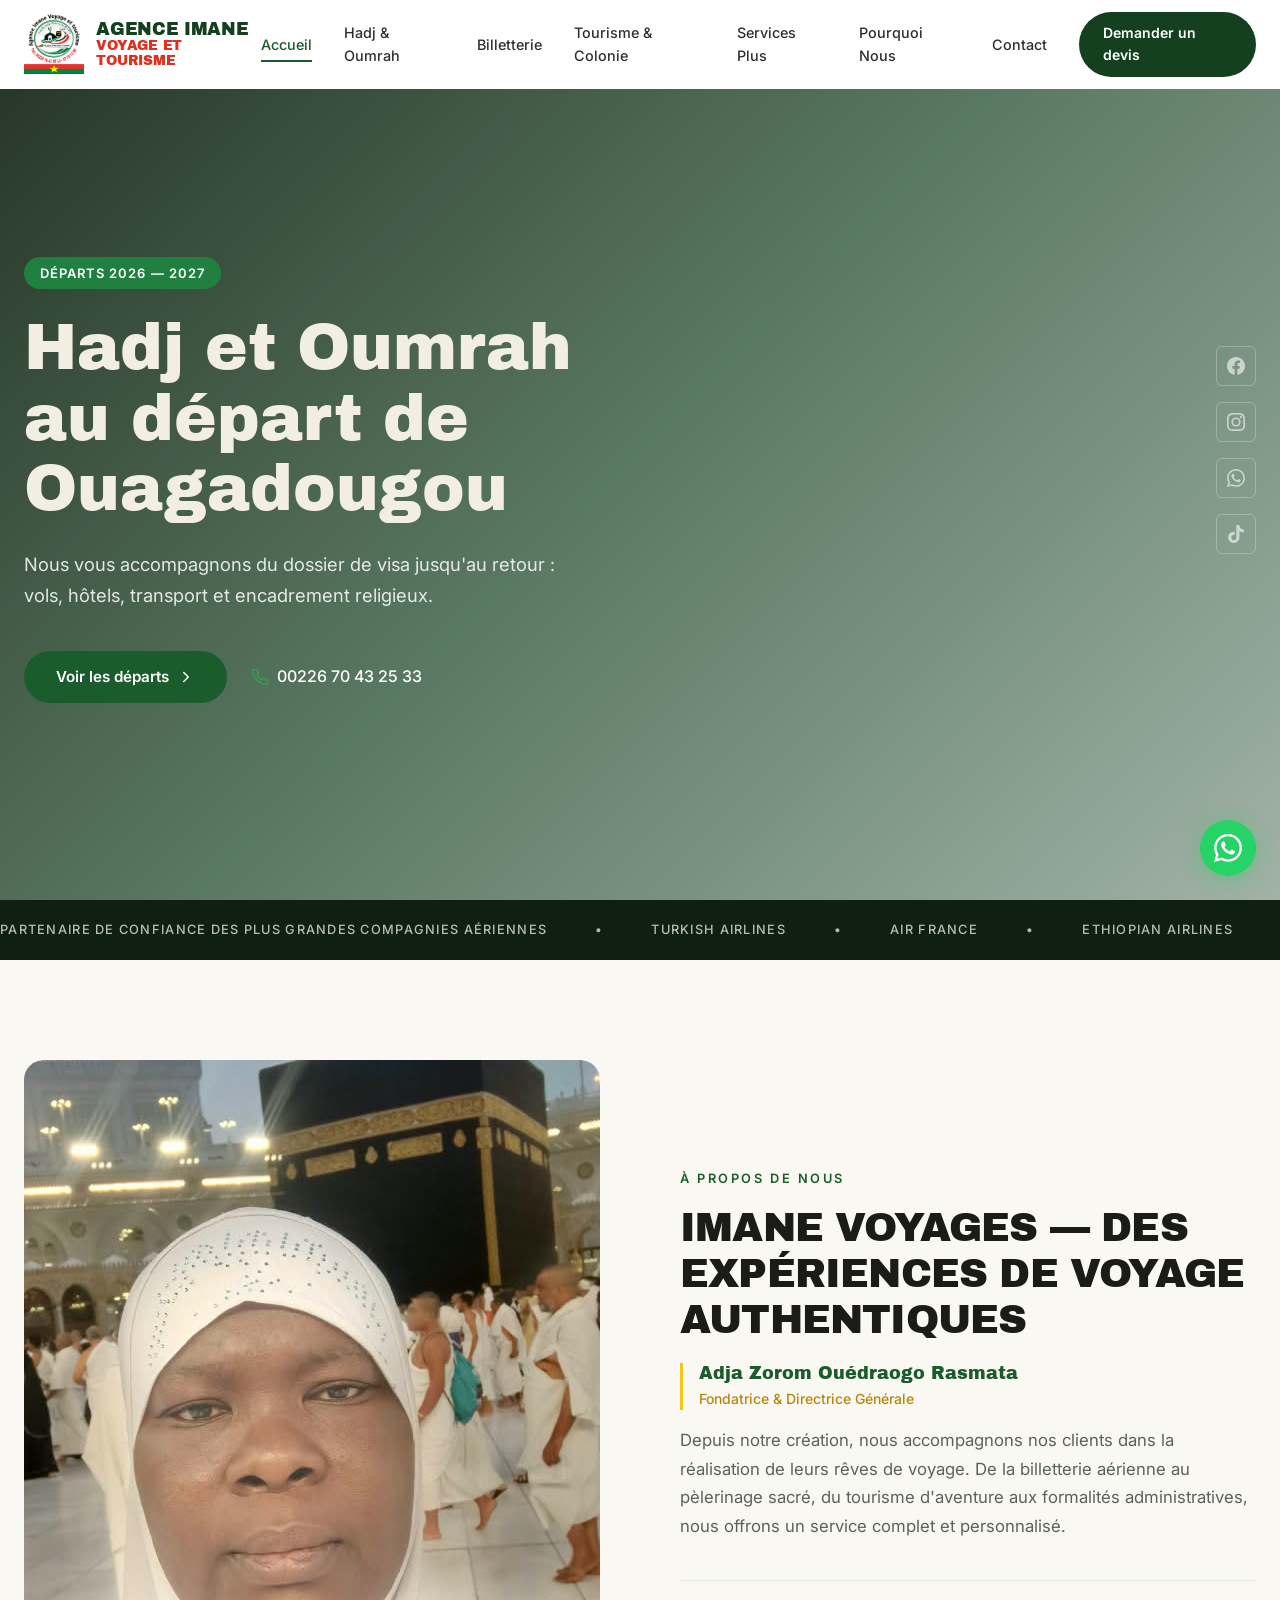
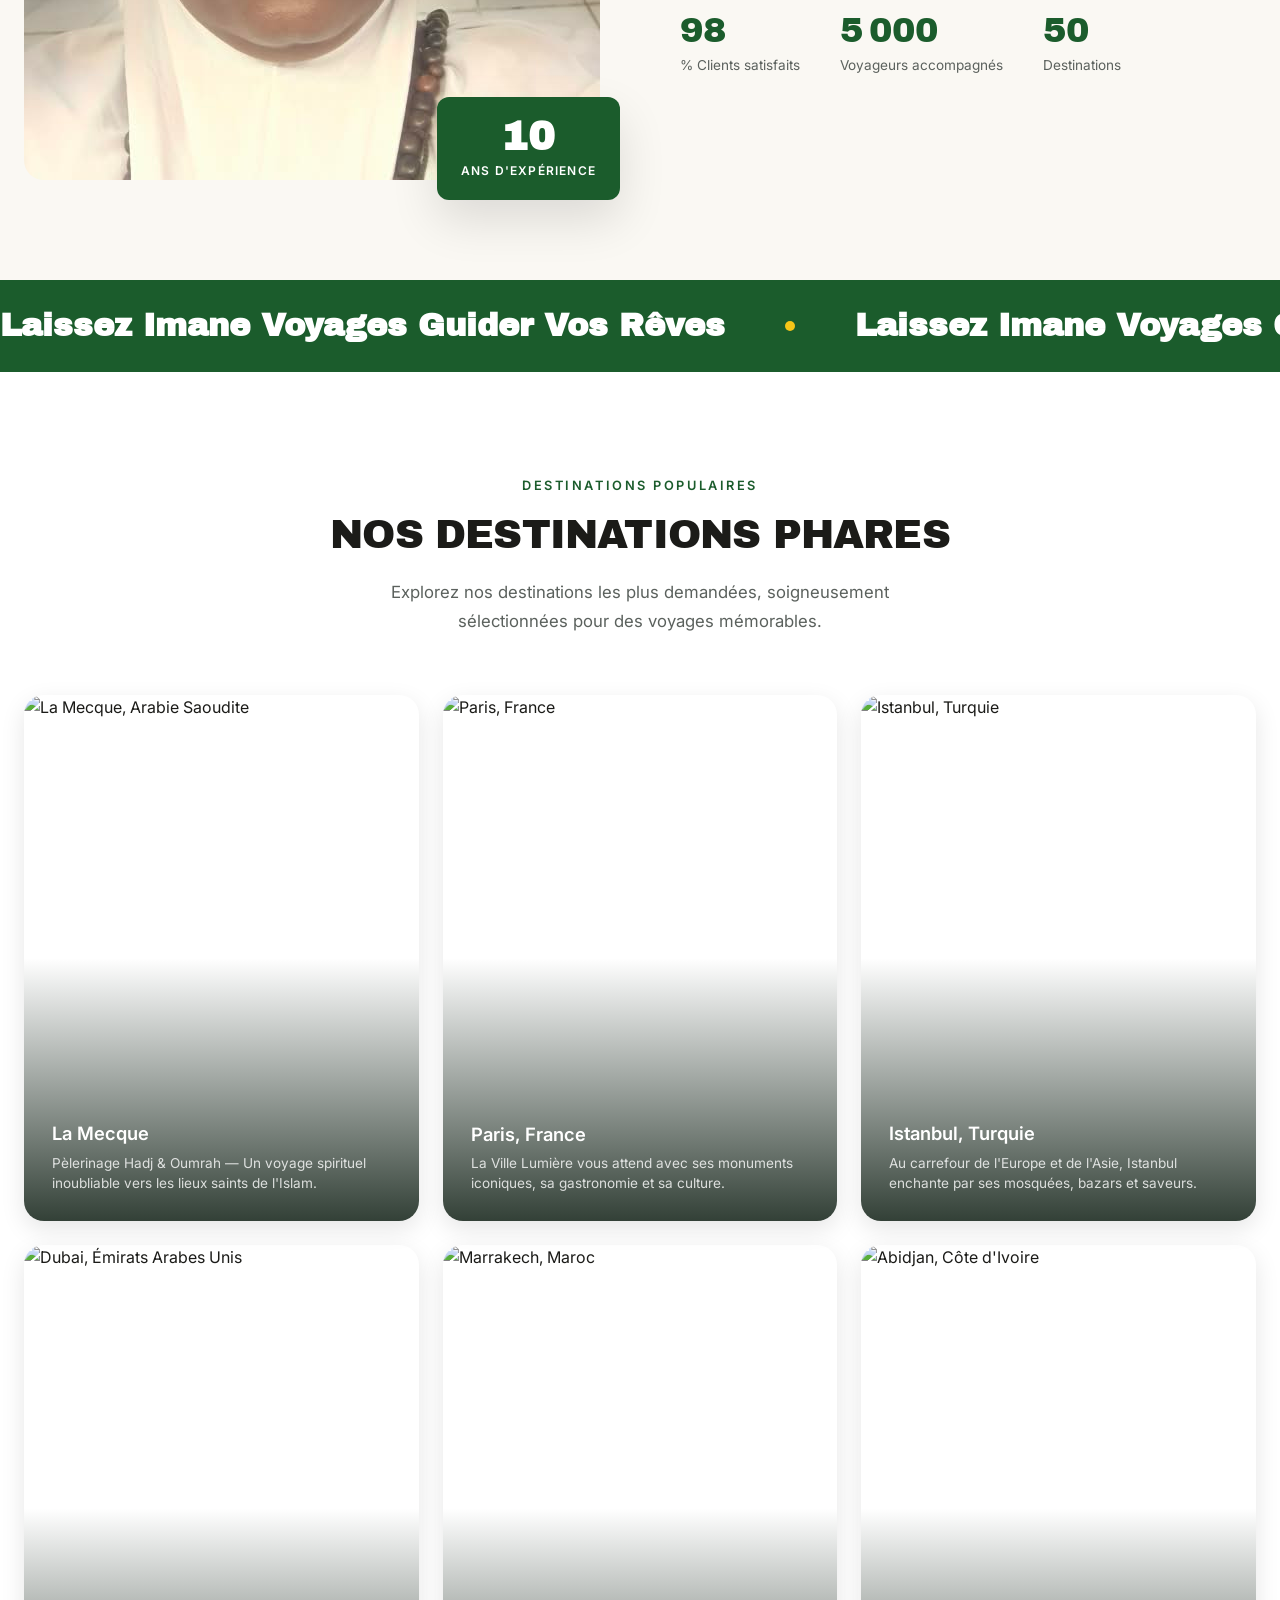
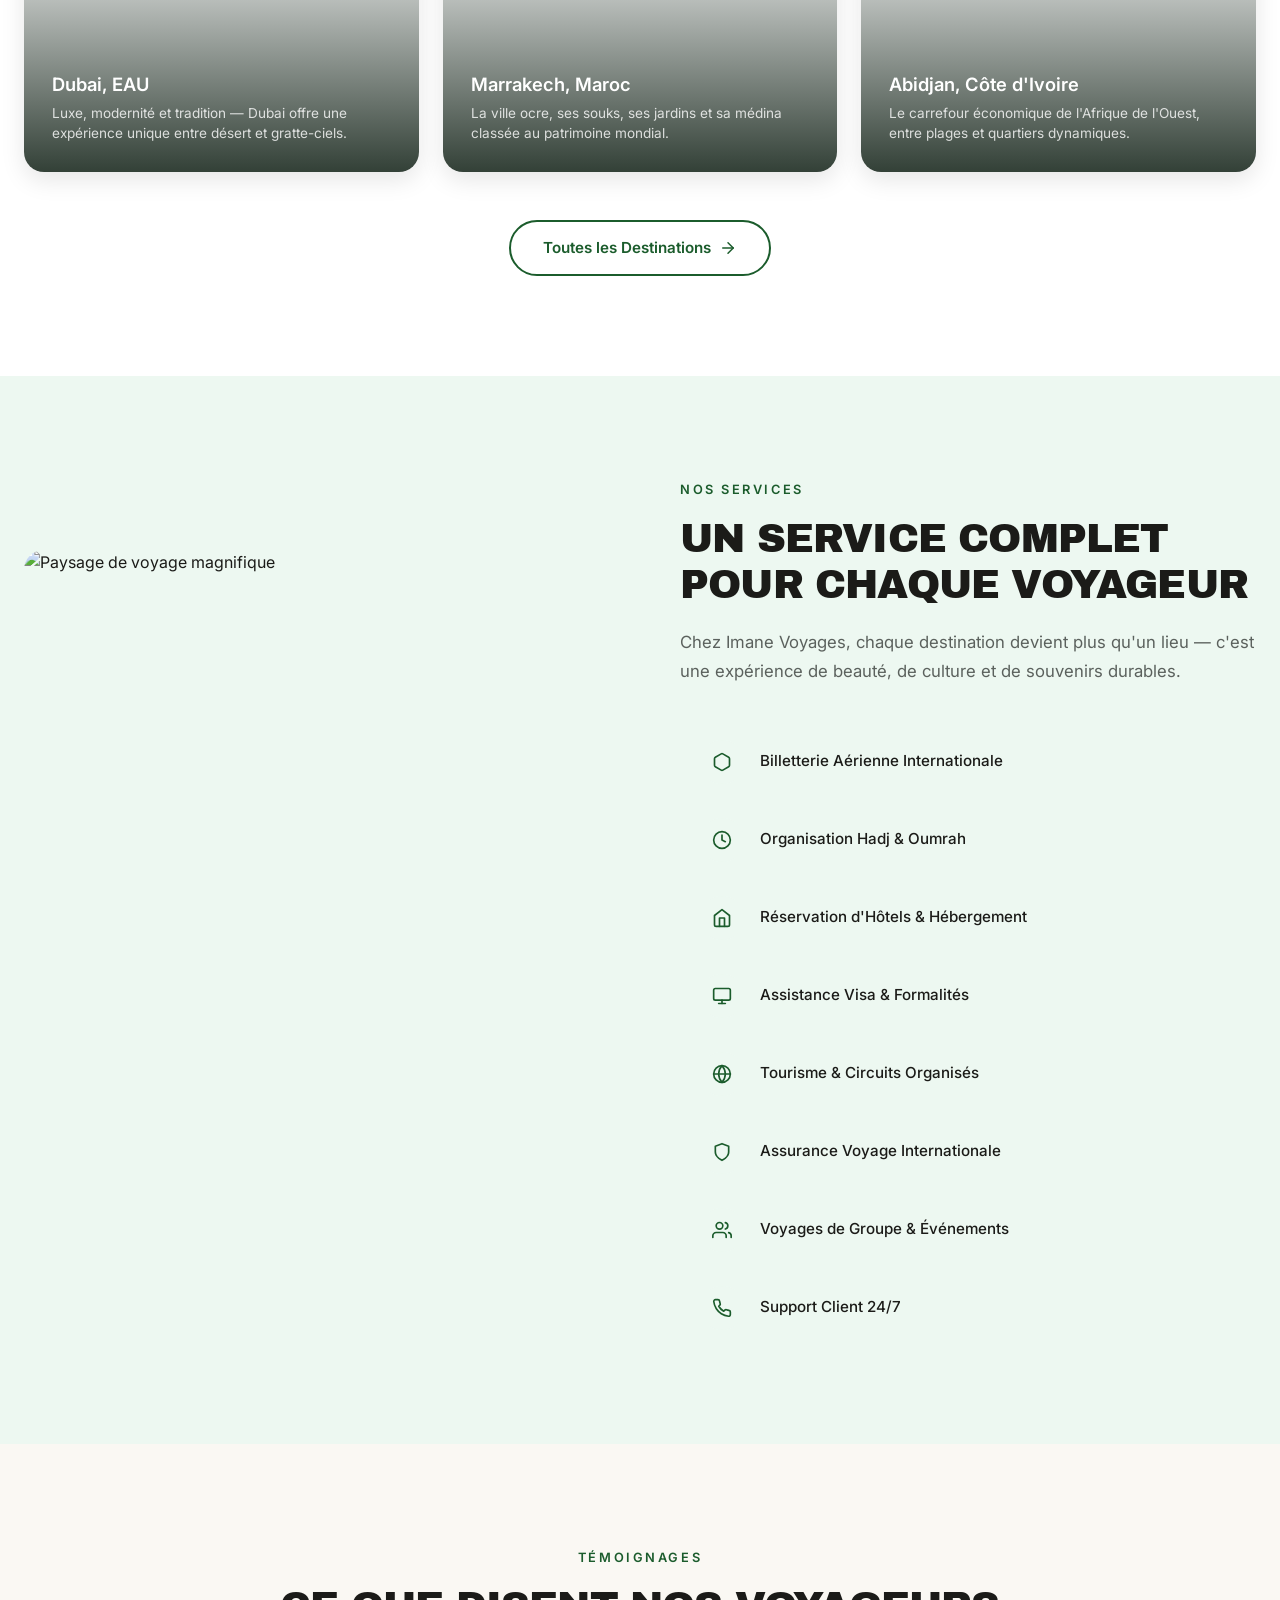
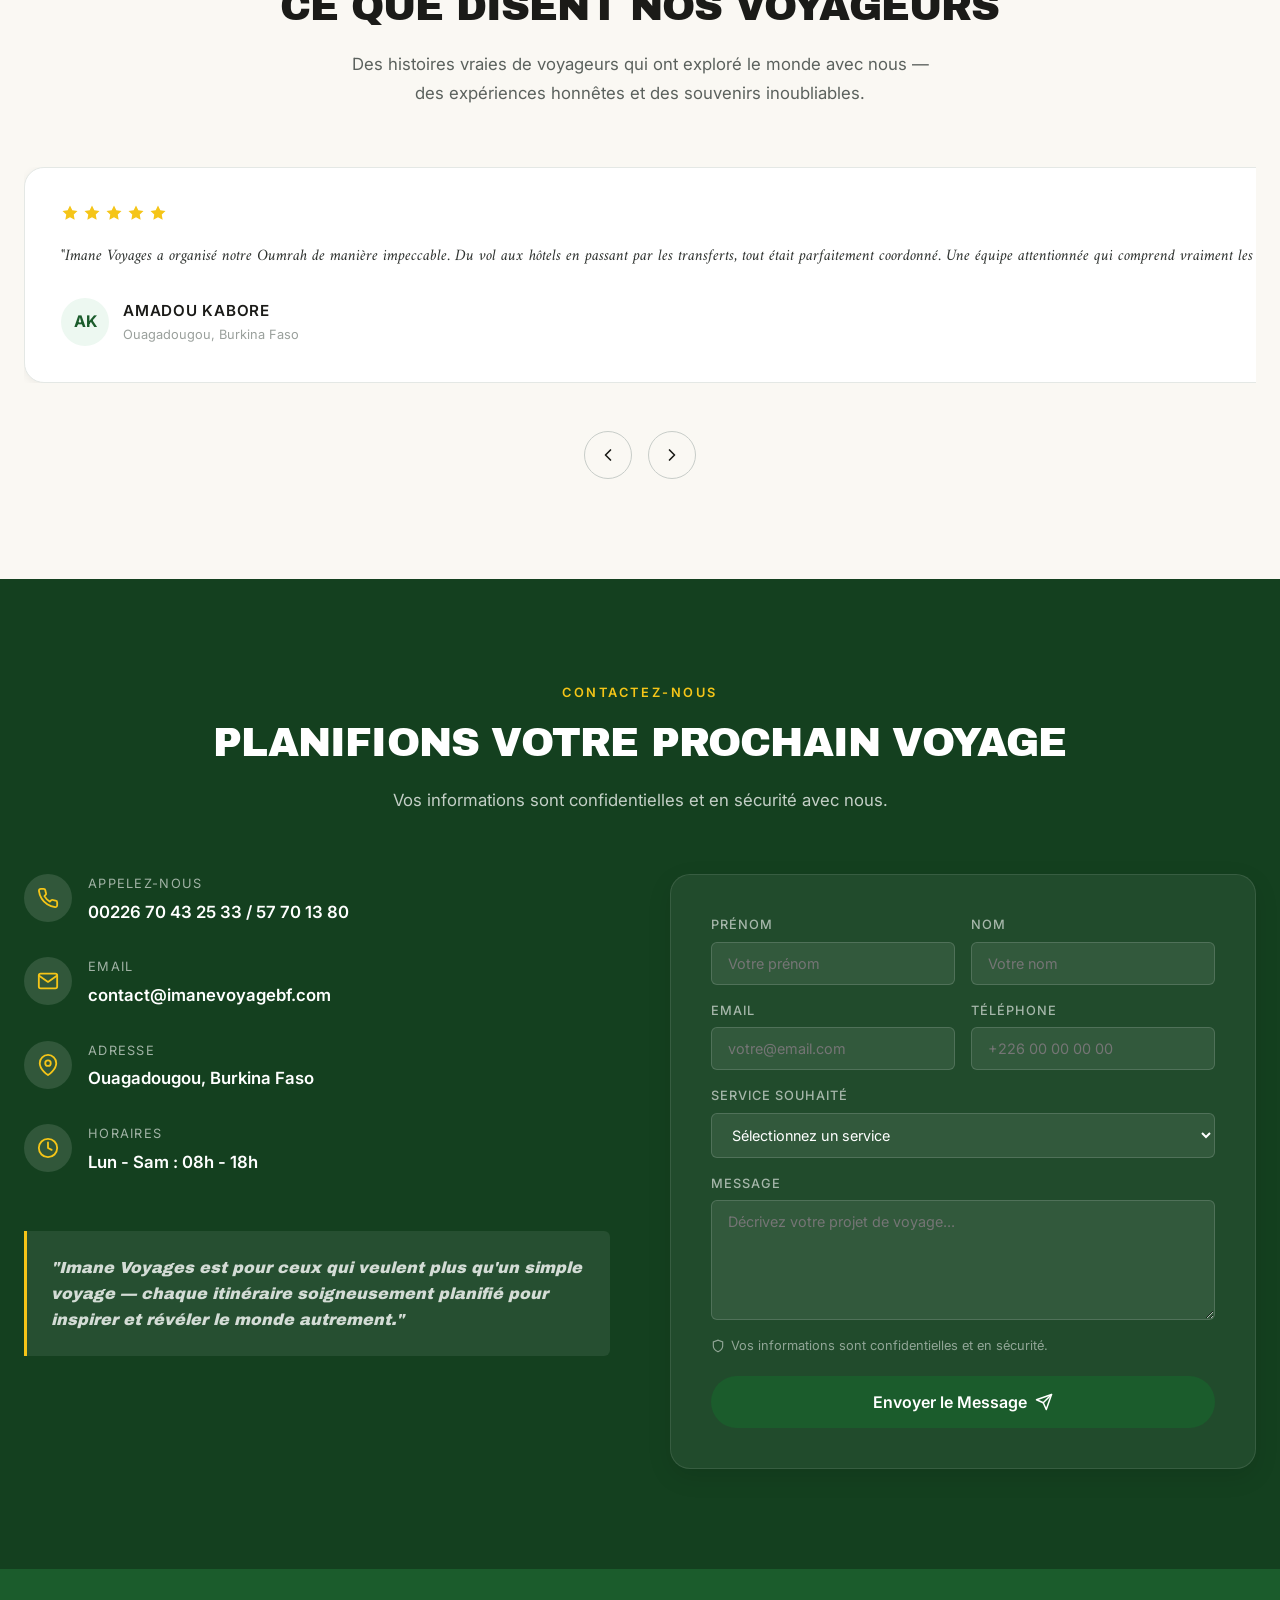
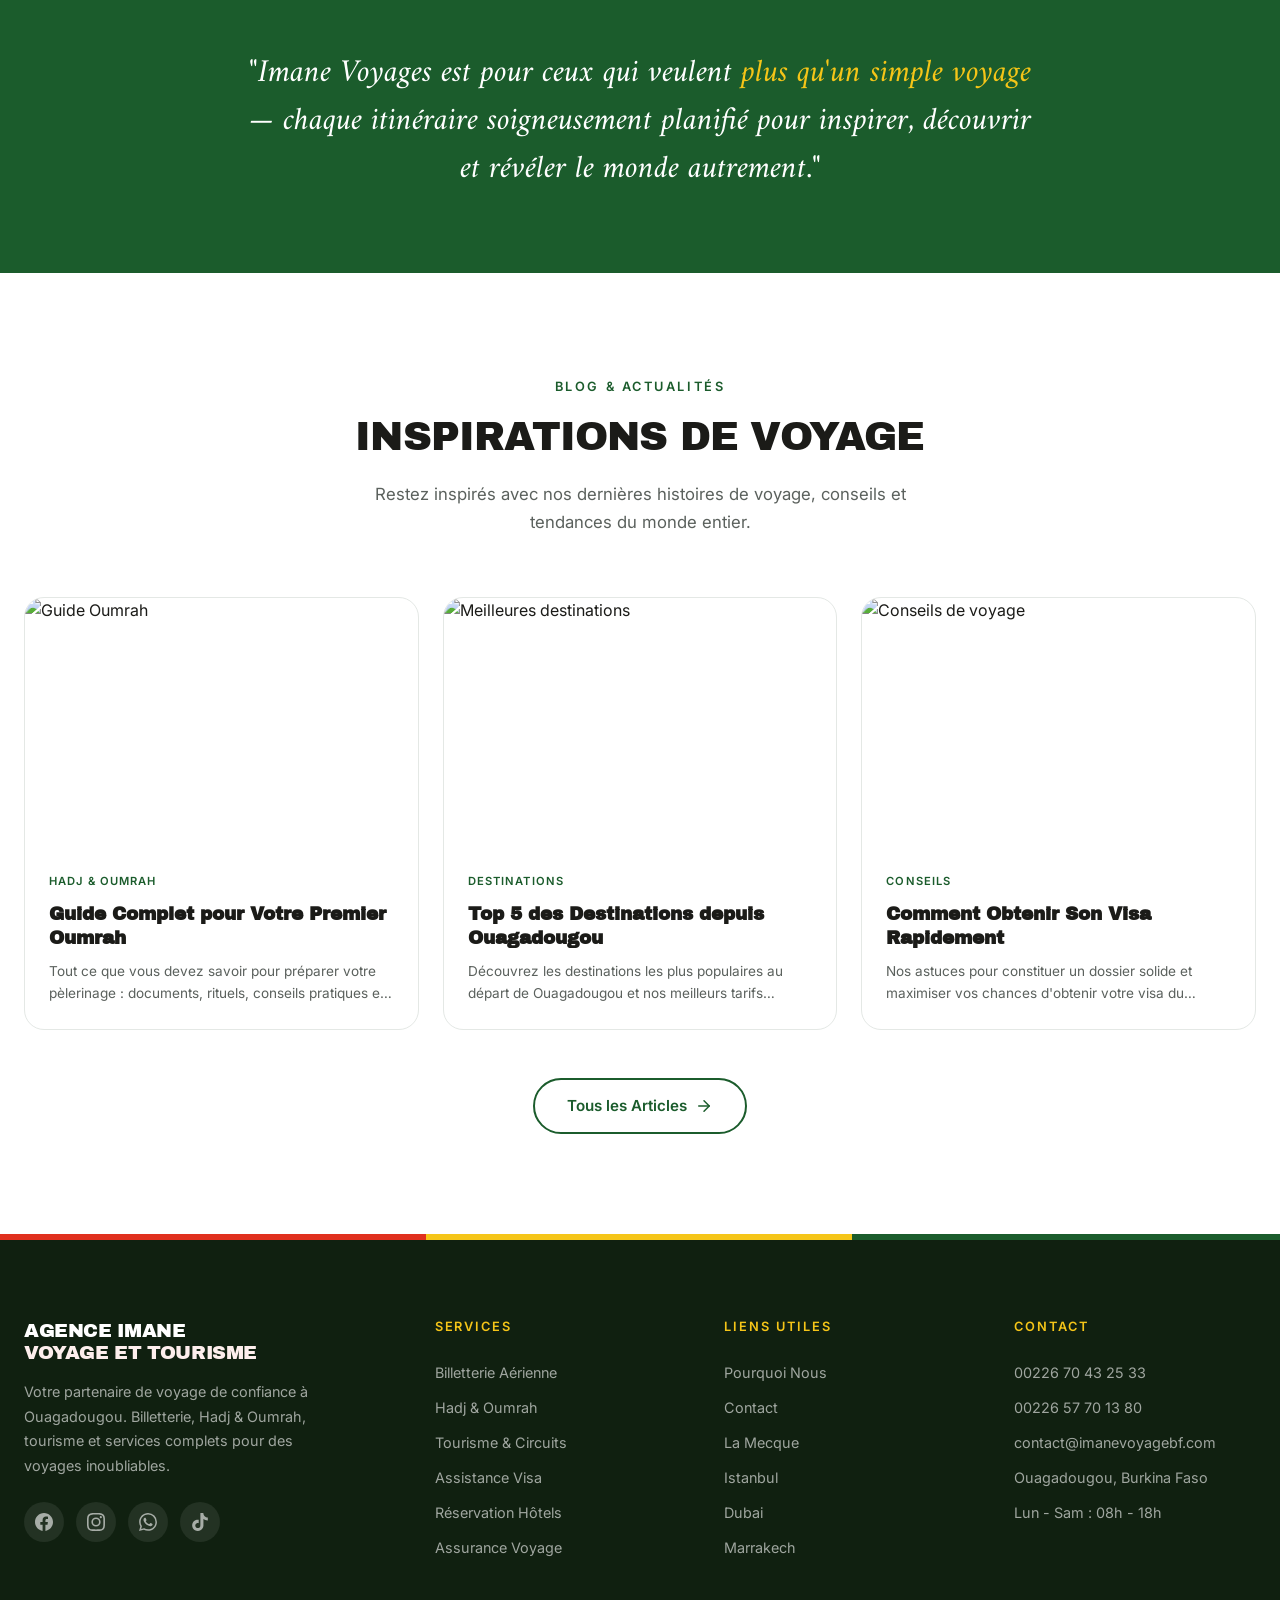
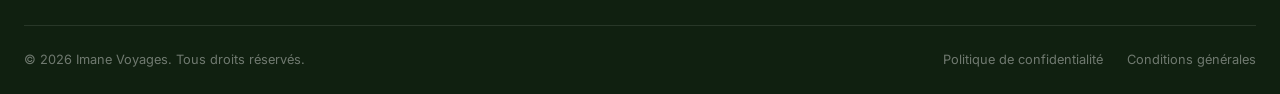
==== commit 6ab5fc77: "Fix missing French accents across all 7 pages Add proper diacritical marks (é, è, ê, à, ô, î, etc.) " ====
--- a/index.html
+++ b/index.html
@@ -4,10 +4,10 @@
   <meta charset="UTF-8">
   <meta name="viewport" content="width=device-width, initial-scale=1.0">
   <title>Imane Voyages — Votre Partenaire de Voyage de Confiance</title>
-  <meta name="description" content="Imane Voyages, votre agence de voyage a Ouagadougou. Billetterie aerienne, Hadj & Oumrah, tourisme, visa et services de voyage sur mesure.">
+  <meta name="description" content="Imane Voyages, votre agence de voyage à Ouagadougou. Billetterie aérienne, Hadj & Oumrah, tourisme, visa et services de voyage sur mesure.">
   <link rel="canonical" href="https://imanevoyagebf.com/">
   <meta property="og:title" content="Imane Voyages — Votre Partenaire de Voyage">
-  <meta property="og:description" content="Billetterie aerienne, Hadj & Oumrah, tourisme et services de voyage sur mesure depuis Ouagadougou.">
+  <meta property="og:description" content="Billetterie aérienne, Hadj & Oumrah, tourisme et services de voyage sur mesure depuis Ouagadougou.">
   <meta property="og:type" content="website">
   <meta property="og:url" content="https://imanevoyagebf.com/">
   <meta property="og:locale" content="fr_BF">
@@ -35,7 +35,7 @@
       "addressCountry": "BF"
     },
     "openingHours": "Mo-Sa 08:00-18:00",
-    "description": "Agence de voyage a Ouagadougou specialisee en billetterie aerienne, Hadj & Oumrah, tourisme, visa et services de voyage sur mesure.",
+    "description": "Agence de voyage à Ouagadougou spécialisée en billetterie aérienne, Hadj & Oumrah, tourisme, visa et services de voyage sur mesure.",
     "areaServed": "Burkina Faso",
     "priceRange": "$$",
     "sameAs": ["https://www.facebook.com/share/1ESSWfP4pU/"]
@@ -92,16 +92,16 @@
     </div>
 
     <div class="hero-content">
-      <span class="hero-badge" data-scroll="fade-up">Departs 2026 — 2027</span>
+      <span class="hero-badge" data-scroll="fade-up">Départs 2026 — 2027</span>
       <h1 class="hero-title" data-scroll="fade-up">
-        Hadj et Oumrah<br>au depart de<br>Ouagadougou
+        Hadj et Oumrah<br>au départ de<br>Ouagadougou
       </h1>
       <p class="hero-desc" data-scroll="fade-up">
-        Nous vous accompagnons du dossier de visa jusqu'au retour : vols, hotels, transport et encadrement religieux.
+        Nous vous accompagnons du dossier de visa jusqu'au retour : vols, hôtels, transport et encadrement religieux.
       </p>
       <div class="hero-actions" data-scroll="fade-up">
         <a href="#destinations" class="btn-primary">
-          Voir les departs
+          Voir les départs
           <svg width="18" height="18" viewBox="0 0 24 24" fill="none" stroke="currentColor" stroke-width="2" stroke-linecap="round" stroke-linejoin="round"><polyline points="9 18 15 12 9 6"/></svg>
         </a>
         <a href="tel:+22670432533" class="hero-phone">
@@ -130,7 +130,7 @@
   <!-- ========== TRUST BAR ========== -->
   <div class="trust-bar">
     <div class="trust-bar-inner">
-      <span class="trust-bar-text">Partenaire de confiance des plus grandes compagnies aeriennes</span>
+      <span class="trust-bar-text">Partenaire de confiance des plus grandes compagnies aériennes</span>
       <span class="trust-bar-text">&bull;</span>
       <span class="trust-bar-text">Turkish Airlines</span>
       <span class="trust-bar-text">&bull;</span>
@@ -144,7 +144,7 @@
       <span class="trust-bar-text">&bull;</span>
       <span class="trust-bar-text">Air Burkina</span>
       <span class="trust-bar-text">&bull;</span>
-      <span class="trust-bar-text">Partenaire de confiance des plus grandes compagnies aeriennes</span>
+      <span class="trust-bar-text">Partenaire de confiance des plus grandes compagnies aériennes</span>
       <span class="trust-bar-text">&bull;</span>
       <span class="trust-bar-text">Turkish Airlines</span>
       <span class="trust-bar-text">&bull;</span>
@@ -168,25 +168,25 @@
         <div class="about-grid">
           <div class="about-image-wrap" data-scroll="fade-up">
             <div class="about-image">
-              <img src="assets/images/fondatrice-kaaba.jpg" alt="Adja Zorom Ouedraogo Rasmata, fondatrice d'Imane Voyages, devant la Kaaba a La Mecque" width="563" height="1000" loading="lazy">
+              <img src="assets/images/fondatrice-kaaba.jpg" alt="Adja Zorom Ouédraogo Rasmata, fondatrice d'Imane Voyages, devant la Kaaba à La Mecque" width="563" height="1000" loading="lazy">
             </div>
             <div class="about-badge">
               <span class="about-badge-num" data-count="10">0</span>
-              <span class="about-badge-label">Ans d'experience</span>
+              <span class="about-badge-label">Ans d'expérience</span>
             </div>
           </div>
 
           <div class="about-text">
-            <span class="section-eyebrow" data-scroll="fade-up">A propos de nous</span>
-            <h2 class="section-title" data-scroll="fade-up">Imane Voyages — Des Experiences de Voyage Authentiques</h2>
+            <span class="section-eyebrow" data-scroll="fade-up">À propos de nous</span>
+            <h2 class="section-title" data-scroll="fade-up">Imane Voyages — Des Expériences de Voyage Authentiques</h2>
 
             <div class="founder-intro" data-scroll="fade-up">
-              <p class="founder-name">Adja Zorom Ouedraogo Rasmata</p>
-              <p class="founder-title">Fondatrice & Directrice Generale</p>
+              <p class="founder-name">Adja Zorom Ouédraogo Rasmata</p>
+              <p class="founder-title">Fondatrice & Directrice Générale</p>
             </div>
 
             <p class="section-lead" data-scroll="fade-up">
-              Depuis notre creation, nous accompagnons nos clients dans la realisation de leurs reves de voyage. De la billetterie aerienne au pelerinage sacre, du tourisme d'aventure aux formalites administratives, nous offrons un service complet et personnalise.
+              Depuis notre création, nous accompagnons nos clients dans la réalisation de leurs rêves de voyage. De la billetterie aérienne au pèlerinage sacré, du tourisme d'aventure aux formalités administratives, nous offrons un service complet et personnalisé.
             </p>
 
             <div class="about-stats" data-scroll="fade-up">
@@ -196,7 +196,7 @@
               </div>
               <div>
                 <span class="about-stat-num" data-count="5000">0</span>
-                <span class="about-stat-label">Voyageurs accompagnes</span>
+                <span class="about-stat-label">Voyageurs accompagnés</span>
               </div>
               <div>
                 <span class="about-stat-num" data-count="50">0</span>
@@ -211,10 +211,10 @@
     <!-- ========== MARQUEE ========== -->
     <div class="marquee">
       <div class="marquee-track">
-        <span class="marquee-item">Laissez Imane Voyages Guider Vos Reves <span class="marquee-dot"></span></span>
-        <span class="marquee-item">Laissez Imane Voyages Guider Vos Reves <span class="marquee-dot"></span></span>
-        <span class="marquee-item">Laissez Imane Voyages Guider Vos Reves <span class="marquee-dot"></span></span>
-        <span class="marquee-item">Laissez Imane Voyages Guider Vos Reves <span class="marquee-dot"></span></span>
+        <span class="marquee-item">Laissez Imane Voyages Guider Vos Rêves <span class="marquee-dot"></span></span>
+        <span class="marquee-item">Laissez Imane Voyages Guider Vos Rêves <span class="marquee-dot"></span></span>
+        <span class="marquee-item">Laissez Imane Voyages Guider Vos Rêves <span class="marquee-dot"></span></span>
+        <span class="marquee-item">Laissez Imane Voyages Guider Vos Rêves <span class="marquee-dot"></span></span>
       </div>
     </div>
 
@@ -225,7 +225,7 @@
           <span class="section-eyebrow" data-scroll="fade-up">Destinations populaires</span>
           <h2 class="section-title" data-scroll="fade-up">Nos Destinations Phares</h2>
           <p class="section-lead" data-scroll="fade-up">
-            Explorez nos destinations les plus demandees, soigneusement selectionnees pour des voyages memorables.
+            Explorez nos destinations les plus demandées, soigneusement sélectionnées pour des voyages mémorables.
           </p>
         </div>
 
@@ -234,7 +234,7 @@
             <img src="https://images.unsplash.com/photo-1591604129939-f1efa4d9f7fa?w=600&q=80" alt="La Mecque, Arabie Saoudite" width="600" height="800" loading="lazy">
             <div class="dest-card-overlay">
               <h3 class="dest-card-title">La Mecque</h3>
-              <p class="dest-card-desc">Pelerinage Hadj & Oumrah — Un voyage spirituel inoubliable vers les lieux saints de l'Islam.</p>
+              <p class="dest-card-desc">Pèlerinage Hadj & Oumrah — Un voyage spirituel inoubliable vers les lieux saints de l'Islam.</p>
             </div>
             <span class="dest-card-arrow">
               <svg width="18" height="18" viewBox="0 0 24 24" fill="none" stroke="currentColor" stroke-width="2"><line x1="7" y1="17" x2="17" y2="7"/><polyline points="7 7 17 7 17 17"/></svg>
@@ -245,7 +245,7 @@
             <img src="https://images.unsplash.com/photo-1502602898657-3e91760cbb34?w=600&q=80" alt="Paris, France" width="600" height="800" loading="lazy">
             <div class="dest-card-overlay">
               <h3 class="dest-card-title">Paris, France</h3>
-              <p class="dest-card-desc">La Ville Lumiere vous attend avec ses monuments iconiques, sa gastronomie et sa culture.</p>
+              <p class="dest-card-desc">La Ville Lumière vous attend avec ses monuments iconiques, sa gastronomie et sa culture.</p>
             </div>
             <span class="dest-card-arrow">
               <svg width="18" height="18" viewBox="0 0 24 24" fill="none" stroke="currentColor" stroke-width="2"><line x1="7" y1="17" x2="17" y2="7"/><polyline points="7 7 17 7 17 17"/></svg>
@@ -256,7 +256,7 @@
             <img src="https://images.unsplash.com/photo-1539768942893-daf53e736b68?w=600&q=80" alt="Istanbul, Turquie" width="600" height="800" loading="lazy">
             <div class="dest-card-overlay">
               <h3 class="dest-card-title">Istanbul, Turquie</h3>
-              <p class="dest-card-desc">Au carrefour de l'Europe et de l'Asie, Istanbul enchante par ses mosquees, bazars et saveurs.</p>
+              <p class="dest-card-desc">Au carrefour de l'Europe et de l'Asie, Istanbul enchante par ses mosquées, bazars et saveurs.</p>
             </div>
             <span class="dest-card-arrow">
               <svg width="18" height="18" viewBox="0 0 24 24" fill="none" stroke="currentColor" stroke-width="2"><line x1="7" y1="17" x2="17" y2="7"/><polyline points="7 7 17 7 17 17"/></svg>
@@ -264,10 +264,10 @@
           </a>
 
           <a href="#" class="dest-card" data-scroll="fade-up">
-            <img src="https://images.unsplash.com/photo-1596422846543-75c6fc197f07?w=600&q=80" alt="Dubai, Emirats Arabes Unis" width="600" height="800" loading="lazy">
+            <img src="https://images.unsplash.com/photo-1596422846543-75c6fc197f07?w=600&q=80" alt="Dubai, Émirats Arabes Unis" width="600" height="800" loading="lazy">
             <div class="dest-card-overlay">
               <h3 class="dest-card-title">Dubai, EAU</h3>
-              <p class="dest-card-desc">Luxe, modernite et tradition — Dubai offre une experience unique entre desert et gratte-ciels.</p>
+              <p class="dest-card-desc">Luxe, modernité et tradition — Dubai offre une expérience unique entre désert et gratte-ciels.</p>
             </div>
             <span class="dest-card-arrow">
               <svg width="18" height="18" viewBox="0 0 24 24" fill="none" stroke="currentColor" stroke-width="2"><line x1="7" y1="17" x2="17" y2="7"/><polyline points="7 7 17 7 17 17"/></svg>
@@ -278,7 +278,7 @@
             <img src="https://images.unsplash.com/photo-1489749798305-4fea3ae63d43?w=600&q=80" alt="Marrakech, Maroc" width="600" height="800" loading="lazy">
             <div class="dest-card-overlay">
               <h3 class="dest-card-title">Marrakech, Maroc</h3>
-              <p class="dest-card-desc">La ville ocre, ses souks, ses jardins et sa medina classee au patrimoine mondial.</p>
+              <p class="dest-card-desc">La ville ocre, ses souks, ses jardins et sa médina classée au patrimoine mondial.</p>
             </div>
             <span class="dest-card-arrow">
               <svg width="18" height="18" viewBox="0 0 24 24" fill="none" stroke="currentColor" stroke-width="2"><line x1="7" y1="17" x2="17" y2="7"/><polyline points="7 7 17 7 17 17"/></svg>
@@ -286,10 +286,10 @@
           </a>
 
           <a href="#" class="dest-card" data-scroll="fade-up">
-            <img src="https://images.unsplash.com/photo-1523805009345-7448845a9e53?w=600&q=80" alt="Abidjan, Cote d'Ivoire" width="600" height="800" loading="lazy">
+            <img src="https://images.unsplash.com/photo-1523805009345-7448845a9e53?w=600&q=80" alt="Abidjan, Côte d'Ivoire" width="600" height="800" loading="lazy">
             <div class="dest-card-overlay">
-              <h3 class="dest-card-title">Abidjan, Cote d'Ivoire</h3>
-              <p class="dest-card-desc">Le carrefour economique de l'Afrique de l'Ouest, entre plages et quartiers dynamiques.</p>
+              <h3 class="dest-card-title">Abidjan, Côte d'Ivoire</h3>
+              <p class="dest-card-desc">Le carrefour économique de l'Afrique de l'Ouest, entre plages et quartiers dynamiques.</p>
             </div>
             <span class="dest-card-arrow">
               <svg width="18" height="18" viewBox="0 0 24 24" fill="none" stroke="currentColor" stroke-width="2"><line x1="7" y1="17" x2="17" y2="7"/><polyline points="7 7 17 7 17 17"/></svg>
@@ -318,7 +318,7 @@
             <span class="section-eyebrow" data-scroll="fade-up">Nos Services</span>
             <h2 class="section-title" data-scroll="fade-up">Un Service Complet Pour Chaque Voyageur</h2>
             <p class="section-lead" style="margin-bottom:40px;" data-scroll="fade-up">
-              Chez Imane Voyages, chaque destination devient plus qu'un lieu — c'est une experience de beaute, de culture et de souvenirs durables.
+              Chez Imane Voyages, chaque destination devient plus qu'un lieu — c'est une expérience de beauté, de culture et de souvenirs durables.
             </p>
 
             <div class="features-list" data-scroll="fade-up">
@@ -326,7 +326,7 @@
                 <span class="feature-icon">
                   <svg viewBox="0 0 24 24" fill="none" stroke="currentColor" stroke-width="2" stroke-linecap="round" stroke-linejoin="round"><path d="M21 16V8a2 2 0 0 0-1-1.73l-7-4a2 2 0 0 0-2 0l-7 4A2 2 0 0 0 3 8v8a2 2 0 0 0 1 1.73l7 4a2 2 0 0 0 2 0l7-4A2 2 0 0 0 21 16z"/></svg>
                 </span>
-                <span class="feature-text">Billetterie Aerienne Internationale</span>
+                <span class="feature-text">Billetterie Aérienne Internationale</span>
               </div>
               <div class="feature-item">
                 <span class="feature-icon">
@@ -338,19 +338,19 @@
                 <span class="feature-icon">
                   <svg viewBox="0 0 24 24" fill="none" stroke="currentColor" stroke-width="2" stroke-linecap="round" stroke-linejoin="round"><path d="M3 9l9-7 9 7v11a2 2 0 0 1-2 2H5a2 2 0 0 1-2-2z"/><polyline points="9 22 9 12 15 12 15 22"/></svg>
                 </span>
-                <span class="feature-text">Reservation d'Hotels & Hebergement</span>
+                <span class="feature-text">Réservation d'Hôtels & Hébergement</span>
               </div>
               <div class="feature-item">
                 <span class="feature-icon">
                   <svg viewBox="0 0 24 24" fill="none" stroke="currentColor" stroke-width="2" stroke-linecap="round" stroke-linejoin="round"><rect x="2" y="3" width="20" height="14" rx="2" ry="2"/><line x1="8" y1="21" x2="16" y2="21"/><line x1="12" y1="17" x2="12" y2="21"/></svg>
                 </span>
-                <span class="feature-text">Assistance Visa & Formalites</span>
+                <span class="feature-text">Assistance Visa & Formalités</span>
               </div>
               <div class="feature-item">
                 <span class="feature-icon">
                   <svg viewBox="0 0 24 24" fill="none" stroke="currentColor" stroke-width="2" stroke-linecap="round" stroke-linejoin="round"><circle cx="12" cy="12" r="10"/><line x1="2" y1="12" x2="22" y2="12"/><path d="M12 2a15.3 15.3 0 0 1 4 10 15.3 15.3 0 0 1-4 10 15.3 15.3 0 0 1-4-10 15.3 15.3 0 0 1 4-10z"/></svg>
                 </span>
-                <span class="feature-text">Tourisme & Circuits Organises</span>
+                <span class="feature-text">Tourisme & Circuits Organisés</span>
               </div>
               <div class="feature-item">
                 <span class="feature-icon">
@@ -362,7 +362,7 @@
                 <span class="feature-icon">
                   <svg viewBox="0 0 24 24" fill="none" stroke="currentColor" stroke-width="2" stroke-linecap="round" stroke-linejoin="round"><path d="M17 21v-2a4 4 0 0 0-4-4H5a4 4 0 0 0-4 4v2"/><circle cx="9" cy="7" r="4"/><path d="M23 21v-2a4 4 0 0 0-3-3.87"/><path d="M16 3.13a4 4 0 0 1 0 7.75"/></svg>
                 </span>
-                <span class="feature-text">Voyages de Groupe & Evenements</span>
+                <span class="feature-text">Voyages de Groupe & Événements</span>
               </div>
               <div class="feature-item">
                 <span class="feature-icon">
@@ -380,10 +380,10 @@
     <section class="section section--cream" id="temoignages">
       <div class="container">
         <div class="section-heading center">
-          <span class="section-eyebrow" data-scroll="fade-up">Temoignages</span>
+          <span class="section-eyebrow" data-scroll="fade-up">Témoignages</span>
           <h2 class="section-title" data-scroll="fade-up">Ce Que Disent Nos Voyageurs</h2>
           <p class="section-lead" data-scroll="fade-up">
-            Des histoires vraies de voyageurs qui ont explore le monde avec nous — des experiences honnetes et des souvenirs inoubliables.
+            Des histoires vraies de voyageurs qui ont exploré le monde avec nous — des expériences honnêtes et des souvenirs inoubliables.
           </p>
         </div>
 
@@ -396,7 +396,7 @@
               <svg viewBox="0 0 24 24" fill="currentColor"><path d="M12 2l3.09 6.26L22 9.27l-5 4.87 1.18 6.88L12 17.77l-6.18 3.25L7 14.14 2 9.27l6.91-1.01L12 2z"/></svg>
               <svg viewBox="0 0 24 24" fill="currentColor"><path d="M12 2l3.09 6.26L22 9.27l-5 4.87 1.18 6.88L12 17.77l-6.18 3.25L7 14.14 2 9.27l6.91-1.01L12 2z"/></svg>
             </div>
-            <p class="testimonial-text">"Imane Voyages a organise notre Oumrah de maniere impeccable. Du vol aux hotels en passant par les transferts, tout etait parfaitement coordonne. Une equipe attentionnee qui comprend vraiment les besoins des pelerins."</p>
+            <p class="testimonial-text">"Imane Voyages a organisé notre Oumrah de manière impeccable. Du vol aux hôtels en passant par les transferts, tout était parfaitement coordonné. Une équipe attentionnée qui comprend vraiment les besoins des pèlerins."</p>
             <div class="testimonial-author">
               <div class="testimonial-avatar">AK</div>
               <div>
@@ -414,7 +414,7 @@
               <svg viewBox="0 0 24 24" fill="currentColor"><path d="M12 2l3.09 6.26L22 9.27l-5 4.87 1.18 6.88L12 17.77l-6.18 3.25L7 14.14 2 9.27l6.91-1.01L12 2z"/></svg>
               <svg viewBox="0 0 24 24" fill="currentColor"><path d="M12 2l3.09 6.26L22 9.27l-5 4.87 1.18 6.88L12 17.77l-6.18 3.25L7 14.14 2 9.27l6.91-1.01L12 2z"/></svg>
             </div>
-            <p class="testimonial-text">"Grace a Imane Voyages, notre voyage en famille a Istanbul a ete magique. Les conseils personnalises, les bons plans et le suivi constant ont fait toute la difference. Je recommande vivement!"</p>
+            <p class="testimonial-text">"Grâce à Imane Voyages, notre voyage en famille à Istanbul a été magique. Les conseils personnalisés, les bons plans et le suivi constant ont fait toute la différence. Je recommande vivement!"</p>
             <div class="testimonial-author">
               <div class="testimonial-avatar">FT</div>
               <div>
@@ -432,7 +432,7 @@
               <svg viewBox="0 0 24 24" fill="currentColor"><path d="M12 2l3.09 6.26L22 9.27l-5 4.87 1.18 6.88L12 17.77l-6.18 3.25L7 14.14 2 9.27l6.91-1.01L12 2z"/></svg>
               <svg viewBox="0 0 24 24" fill="currentColor"><path d="M12 2l3.09 6.26L22 9.27l-5 4.87 1.18 6.88L12 17.77l-6.18 3.25L7 14.14 2 9.27l6.91-1.01L12 2z"/></svg>
             </div>
-            <p class="testimonial-text">"Un service exceptionnel pour l'obtention de mon visa. L'equipe m'a guide a chaque etape avec patience et professionnalisme. Mon voyage a Paris s'est deroule sans aucun probleme. Merci Imane Voyages!"</p>
+            <p class="testimonial-text">"Un service exceptionnel pour l'obtention de mon visa. L'équipe m'a guidé à chaque étape avec patience et professionnalisme. Mon voyage à Paris s'est déroulé sans aucun problème. Merci Imane Voyages!"</p>
             <div class="testimonial-author">
               <div class="testimonial-avatar">IS</div>
               <div>
@@ -450,11 +450,11 @@
               <svg viewBox="0 0 24 24" fill="currentColor"><path d="M12 2l3.09 6.26L22 9.27l-5 4.87 1.18 6.88L12 17.77l-6.18 3.25L7 14.14 2 9.27l6.91-1.01L12 2z"/></svg>
               <svg viewBox="0 0 24 24" fill="currentColor"><path d="M12 2l3.09 6.26L22 9.27l-5 4.87 1.18 6.88L12 17.77l-6.18 3.25L7 14.14 2 9.27l6.91-1.01L12 2z"/></svg>
             </div>
-            <p class="testimonial-text">"Pour notre voyage de groupe a Dubai, Imane Voyages a su negocier les meilleurs tarifs tout en garantissant un service de qualite. L'organisation etait parfaite du debut a la fin. Une agence serieuse et fiable."</p>
+            <p class="testimonial-text">"Pour notre voyage de groupe à Dubaï, Imane Voyages a su négocier les meilleurs tarifs tout en garantissant un service de qualité. L'organisation était parfaite du début à la fin. Une agence sérieuse et fiable."</p>
             <div class="testimonial-author">
               <div class="testimonial-avatar">MO</div>
               <div>
-                <div class="testimonial-name">Mariam Ouedraogo</div>
+                <div class="testimonial-name">Mariam Ouédraogo</div>
                 <div class="testimonial-location">Ouagadougou, Burkina Faso</div>
               </div>
             </div>
@@ -462,10 +462,10 @@
         </div>
 
         <div class="testimonials-nav" data-scroll="fade-up">
-          <button id="testimonial-prev" aria-label="Temoignage precedent">
+          <button id="testimonial-prev" aria-label="Témoignage précédent">
             <svg width="20" height="20" viewBox="0 0 24 24" fill="none" stroke="currentColor" stroke-width="2" stroke-linecap="round" stroke-linejoin="round"><polyline points="15 18 9 12 15 6"/></svg>
           </button>
-          <button id="testimonial-next" aria-label="Temoignage suivant">
+          <button id="testimonial-next" aria-label="Témoignage suivant">
             <svg width="20" height="20" viewBox="0 0 24 24" fill="none" stroke="currentColor" stroke-width="2" stroke-linecap="round" stroke-linejoin="round"><polyline points="9 18 15 12 9 6"/></svg>
           </button>
         </div>
@@ -479,7 +479,7 @@
           <span class="section-eyebrow" data-scroll="fade-up">Contactez-nous</span>
           <h2 class="section-title" data-scroll="fade-up">Planifions Votre Prochain Voyage</h2>
           <p class="section-lead" data-scroll="fade-up">
-            Vos informations sont confidentielles et en securite avec nous.
+            Vos informations sont confidentielles et en sécurité avec nous.
           </p>
         </div>
 
@@ -528,7 +528,7 @@
             <!-- Quote -->
             <div style="margin-top:24px; padding:24px; background:rgba(255,255,255,0.08); border-left:3px solid var(--iv-gold); border-radius:0 var(--radius-sm) var(--radius-sm) 0;">
               <p style="font-family:var(--font-display); font-style:italic; font-size:1rem; color:rgba(255,255,255,0.8); line-height:1.6;">
-                "Imane Voyages est pour ceux qui veulent plus qu'un simple voyage — chaque itineraire soigneusement planifie pour inspirer et reveler le monde autrement."
+                "Imane Voyages est pour ceux qui veulent plus qu'un simple voyage — chaque itinéraire soigneusement planifié pour inspirer et révéler le monde autrement."
               </p>
             </div>
           </div>
@@ -536,8 +536,8 @@
           <form class="contact-form" action="#" method="POST">
             <div class="form-row">
               <div class="form-group">
-                <label for="prenom">Prenom</label>
-                <input type="text" id="prenom" name="prenom" placeholder="Votre prenom" required>
+                <label for="prenom">Prénom</label>
+                <input type="text" id="prenom" name="prenom" placeholder="Votre prénom" required>
               </div>
               <div class="form-group">
                 <label for="nom">Nom</label>
@@ -550,20 +550,20 @@
                 <input type="email" id="email" name="email" placeholder="votre@email.com" required>
               </div>
               <div class="form-group">
-                <label for="telephone">Telephone</label>
+                <label for="telephone">Téléphone</label>
                 <input type="tel" id="telephone" name="telephone" placeholder="+226 00 00 00 00">
               </div>
             </div>
             <div class="form-row">
               <div class="form-group full">
-                <label for="service">Service souhaite</label>
+                <label for="service">Service souhaité</label>
                 <select id="service" name="service">
-                  <option value="">Selectionnez un service</option>
-                  <option value="billetterie">Billetterie Aerienne</option>
+                  <option value="">Sélectionnez un service</option>
+                  <option value="billetterie">Billetterie Aérienne</option>
                   <option value="hadj-oumrah">Hadj & Oumrah</option>
                   <option value="tourisme">Tourisme & Circuits</option>
                   <option value="visa">Assistance Visa</option>
-                  <option value="hotel">Reservation Hotel</option>
+                  <option value="hotel">Réservation Hôtel</option>
                   <option value="groupe">Voyage de Groupe</option>
                   <option value="autre">Autre</option>
                 </select>
@@ -572,12 +572,12 @@
             <div class="form-row">
               <div class="form-group full">
                 <label for="message">Message</label>
-                <textarea id="message" name="message" placeholder="Decrivez votre projet de voyage..." rows="5"></textarea>
+                <textarea id="message" name="message" placeholder="Décrivez votre projet de voyage..." rows="5"></textarea>
               </div>
             </div>
             <p class="form-note">
               <svg width="14" height="14" viewBox="0 0 24 24" fill="none" stroke="currentColor" stroke-width="2"><path d="M12 22s8-4 8-10V5l-8-3-8 3v7c0 6 8 10 8 10z"/></svg>
-              Vos informations sont confidentielles et en securite.
+              Vos informations sont confidentielles et en sécurité.
             </p>
             <button type="submit" class="btn-primary">
               Envoyer le Message
@@ -592,7 +592,7 @@
     <div class="quote-banner">
       <div class="container">
         <p class="quote-text" data-scroll="fade-up">
-          "Imane Voyages est pour ceux qui veulent <em>plus qu'un simple voyage</em> — chaque itineraire soigneusement planifie pour inspirer, decouvrir et reveler le monde autrement."
+          "Imane Voyages est pour ceux qui veulent <em>plus qu'un simple voyage</em> — chaque itinéraire soigneusement planifié pour inspirer, découvrir et révéler le monde autrement."
         </p>
       </div>
     </div>
@@ -601,10 +601,10 @@
     <section class="section section--white" id="blog">
       <div class="container">
         <div class="section-heading center">
-          <span class="section-eyebrow" data-scroll="fade-up">Blog & Actualites</span>
+          <span class="section-eyebrow" data-scroll="fade-up">Blog & Actualités</span>
           <h2 class="section-title" data-scroll="fade-up">Inspirations de Voyage</h2>
           <p class="section-lead" data-scroll="fade-up">
-            Restez inspires avec nos dernieres histoires de voyage, conseils et tendances du monde entier.
+            Restez inspirés avec nos dernières histoires de voyage, conseils et tendances du monde entier.
           </p>
         </div>
 
@@ -616,7 +616,7 @@
             <div class="blog-card-body">
               <span class="blog-card-tag">Hadj & Oumrah</span>
               <h3 class="blog-card-title">Guide Complet pour Votre Premier Oumrah</h3>
-              <p class="blog-card-excerpt">Tout ce que vous devez savoir pour preparer votre pelerinage : documents, rituels, conseils pratiques et budget.</p>
+              <p class="blog-card-excerpt">Tout ce que vous devez savoir pour préparer votre pèlerinage : documents, rituels, conseils pratiques et budget.</p>
             </div>
           </a>
 
@@ -627,7 +627,7 @@
             <div class="blog-card-body">
               <span class="blog-card-tag">Destinations</span>
               <h3 class="blog-card-title">Top 5 des Destinations depuis Ouagadougou</h3>
-              <p class="blog-card-excerpt">Decouvrez les destinations les plus populaires au depart de Ouagadougou et nos meilleurs tarifs aeriens.</p>
+              <p class="blog-card-excerpt">Découvrez les destinations les plus populaires au départ de Ouagadougou et nos meilleurs tarifs aériens.</p>
             </div>
           </a>
 
@@ -660,7 +660,7 @@
       <div class="footer-grid">
         <div class="footer-brand">
           <span class="footer-logo-text"><span style="color:var(--iv-white);">Agence Imane</span><br><span style="color:var(--iv-red-light);">Voyage et Tourisme</span></span>
-          <p>Votre partenaire de voyage de confiance a Ouagadougou. Billetterie, Hadj & Oumrah, tourisme et services complets pour des voyages inoubliables.</p>
+          <p>Votre partenaire de voyage de confiance à Ouagadougou. Billetterie, Hadj & Oumrah, tourisme et services complets pour des voyages inoubliables.</p>
           <div class="footer-socials">
             <a href="https://www.facebook.com/share/1ESSWfP4pU/" target="_blank" rel="noopener" aria-label="Facebook">
               <svg width="18" height="18" viewBox="0 0 24 24" fill="currentColor"><path d="M24 12.073c0-6.627-5.373-12-12-12s-12 5.373-12 12c0 5.99 4.388 10.954 10.125 11.854v-8.385H7.078v-3.47h3.047V9.43c0-3.007 1.792-4.669 4.533-4.669 1.312 0 2.686.235 2.686.235v2.953H15.83c-1.491 0-1.956.925-1.956 1.874v2.25h3.328l-.532 3.47h-2.796v8.385C19.612 23.027 24 18.062 24 12.073z"/></svg>
@@ -679,11 +679,11 @@
 
         <div>
           <h3 class="footer-heading">Services</h3>
-          <a href="billetterie.html" class="footer-link">Billetterie Aerienne</a>
+          <a href="billetterie.html" class="footer-link">Billetterie Aérienne</a>
           <a href="hadj-oumrah.html" class="footer-link">Hadj & Oumrah</a>
           <a href="tourisme-colonies.html" class="footer-link">Tourisme & Circuits</a>
           <a href="services-plus.html" class="footer-link">Assistance Visa</a>
-          <a href="services-plus.html" class="footer-link">Reservation Hotels</a>
+          <a href="services-plus.html" class="footer-link">Réservation Hôtels</a>
           <a href="services-plus.html" class="footer-link">Assurance Voyage</a>
         </div>
 
@@ -708,10 +708,10 @@
       </div>
 
       <div class="footer-bottom">
-        <p>&copy; 2026 Imane Voyages. Tous droits reserves.</p>
+        <p>&copy; 2026 Imane Voyages. Tous droits réservés.</p>
         <div class="footer-bottom-links">
-          <a href="#">Politique de confidentialite</a>
-          <a href="#">Conditions generales</a>
+          <a href="#">Politique de confidentialité</a>
+          <a href="#">Conditions générales</a>
         </div>
       </div>
     </div>
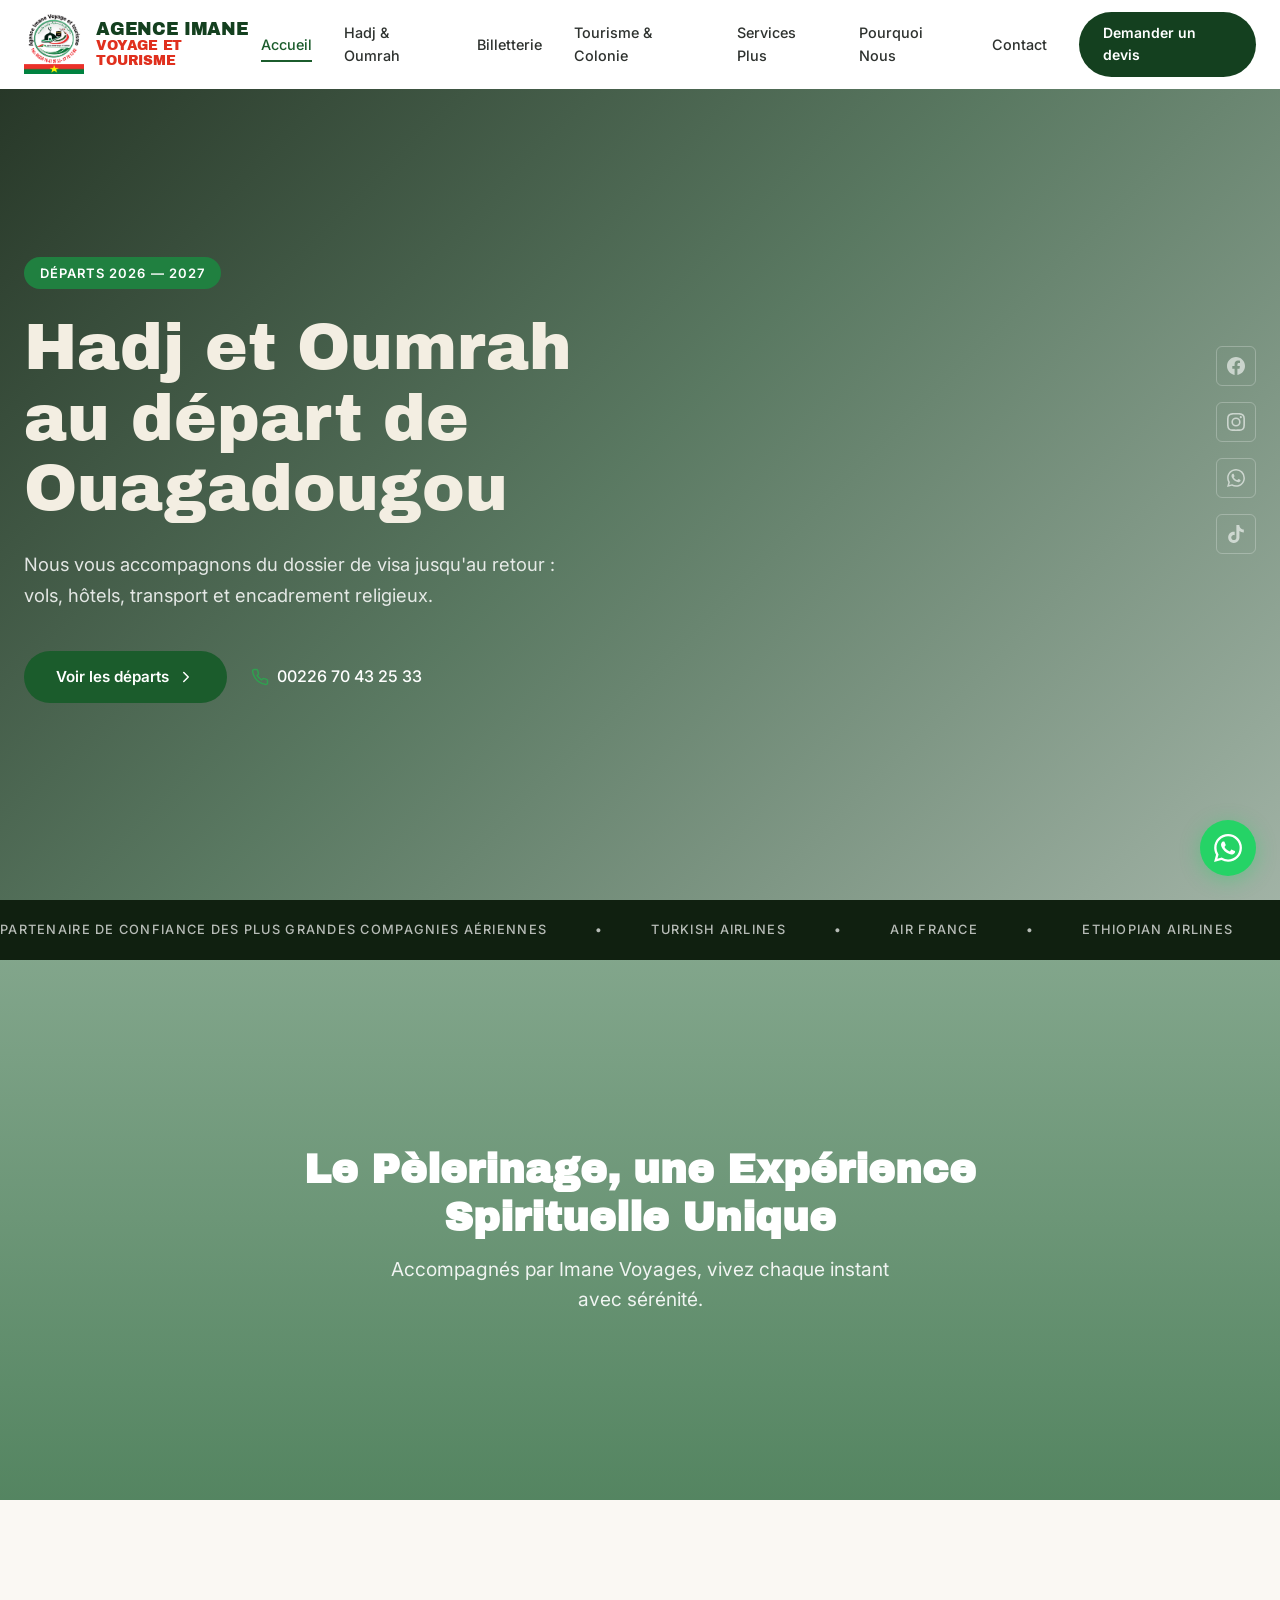
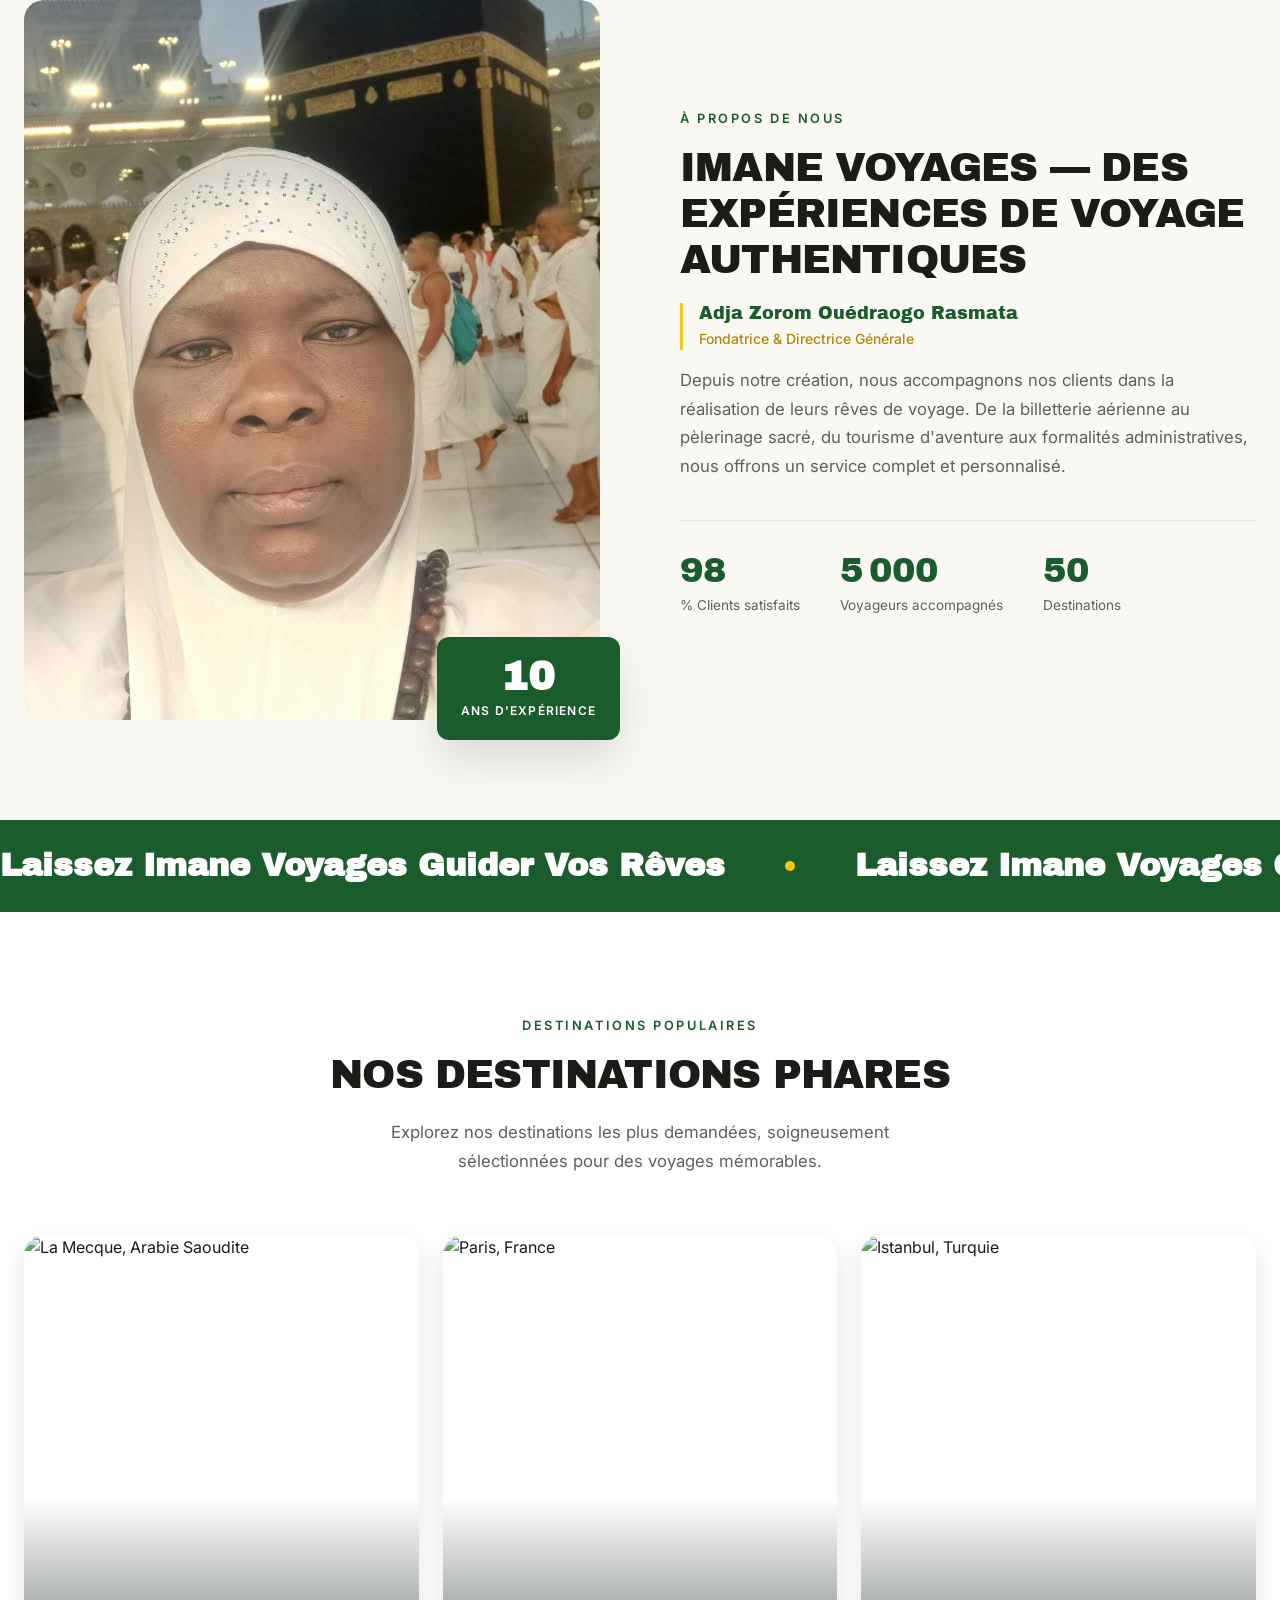
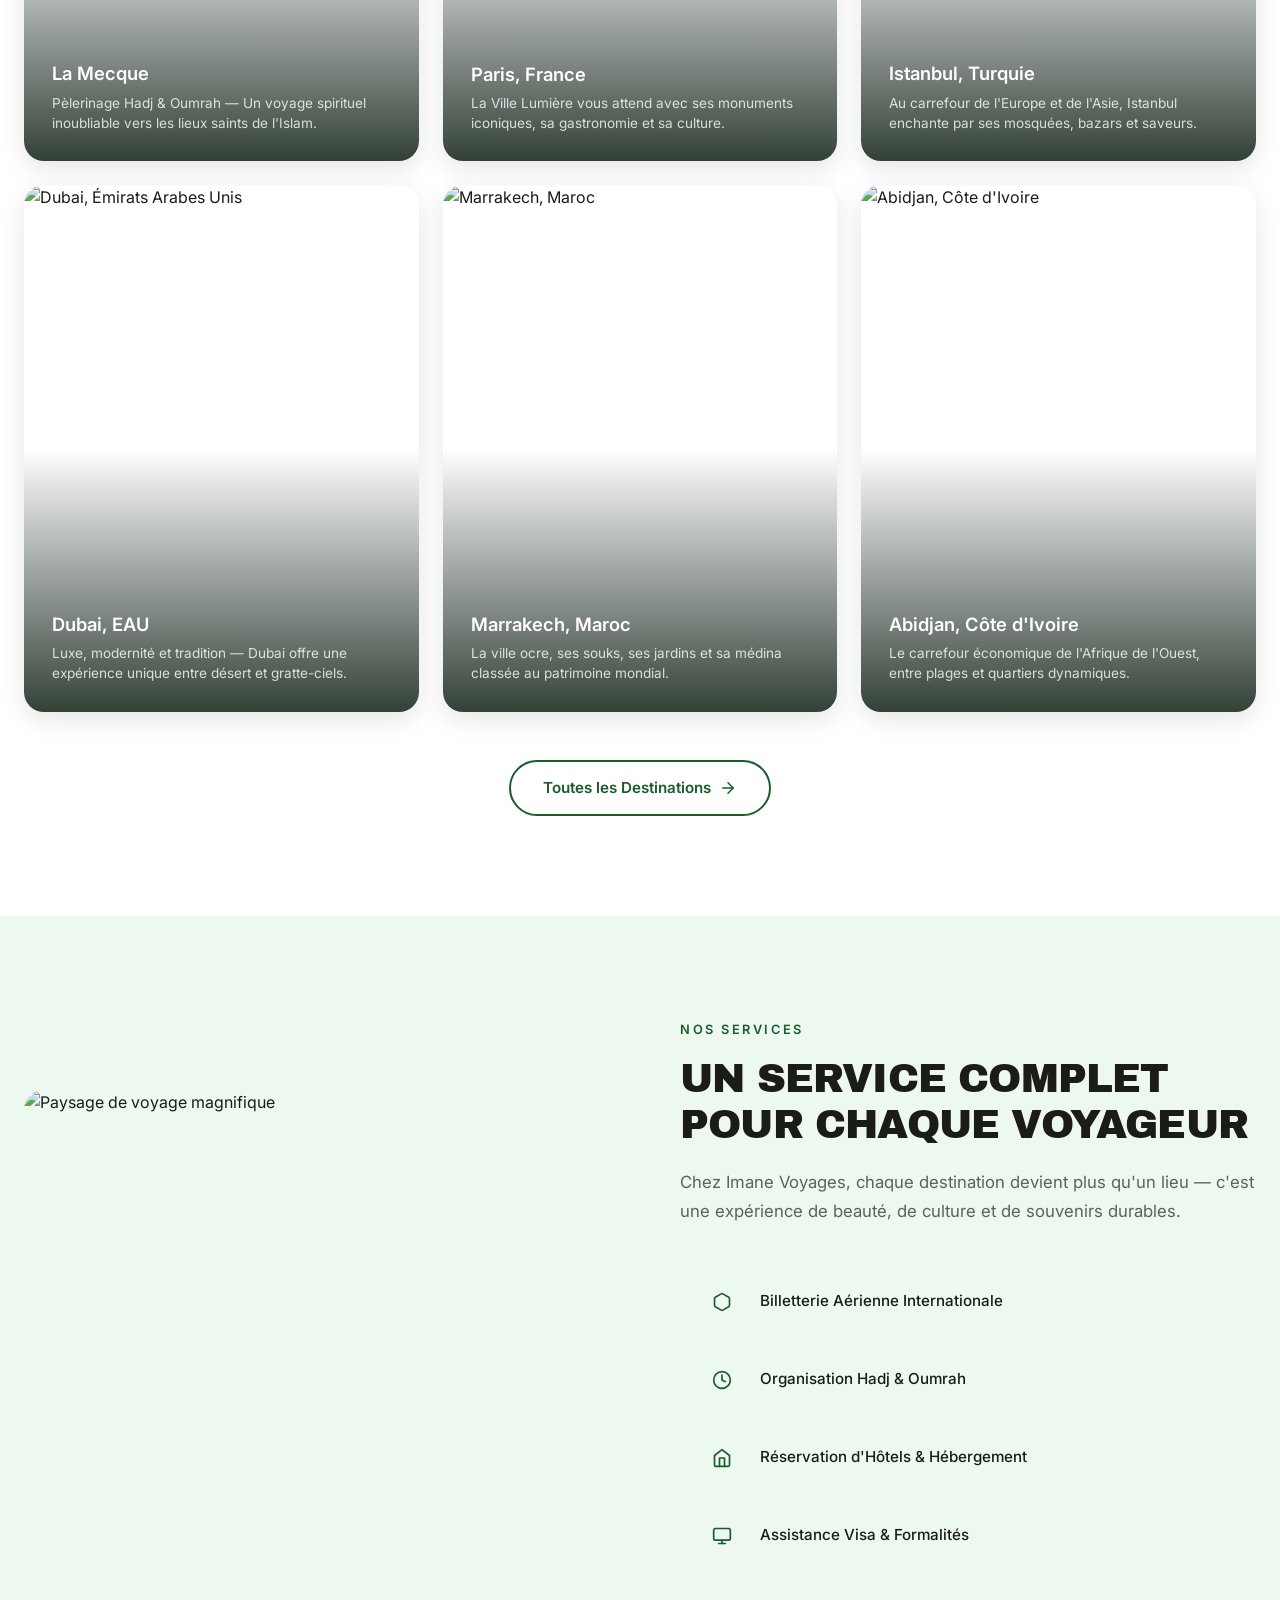
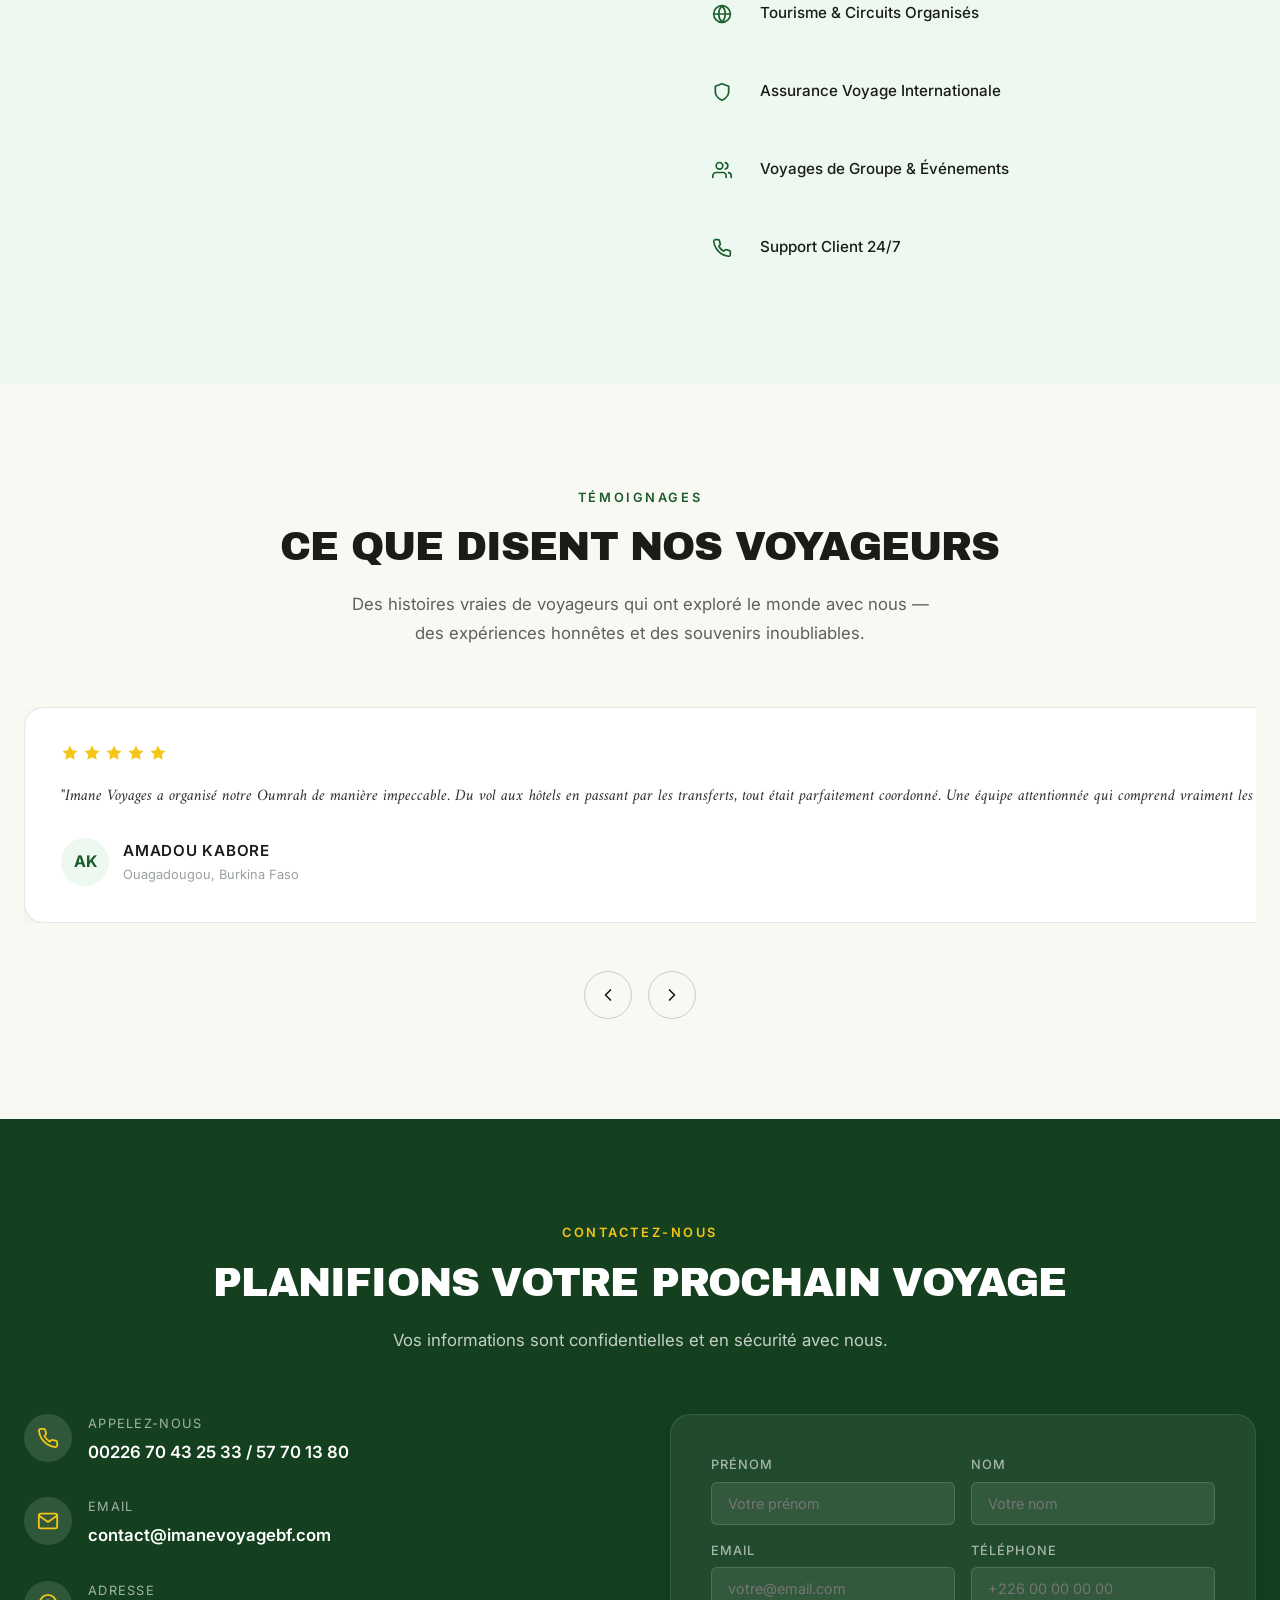
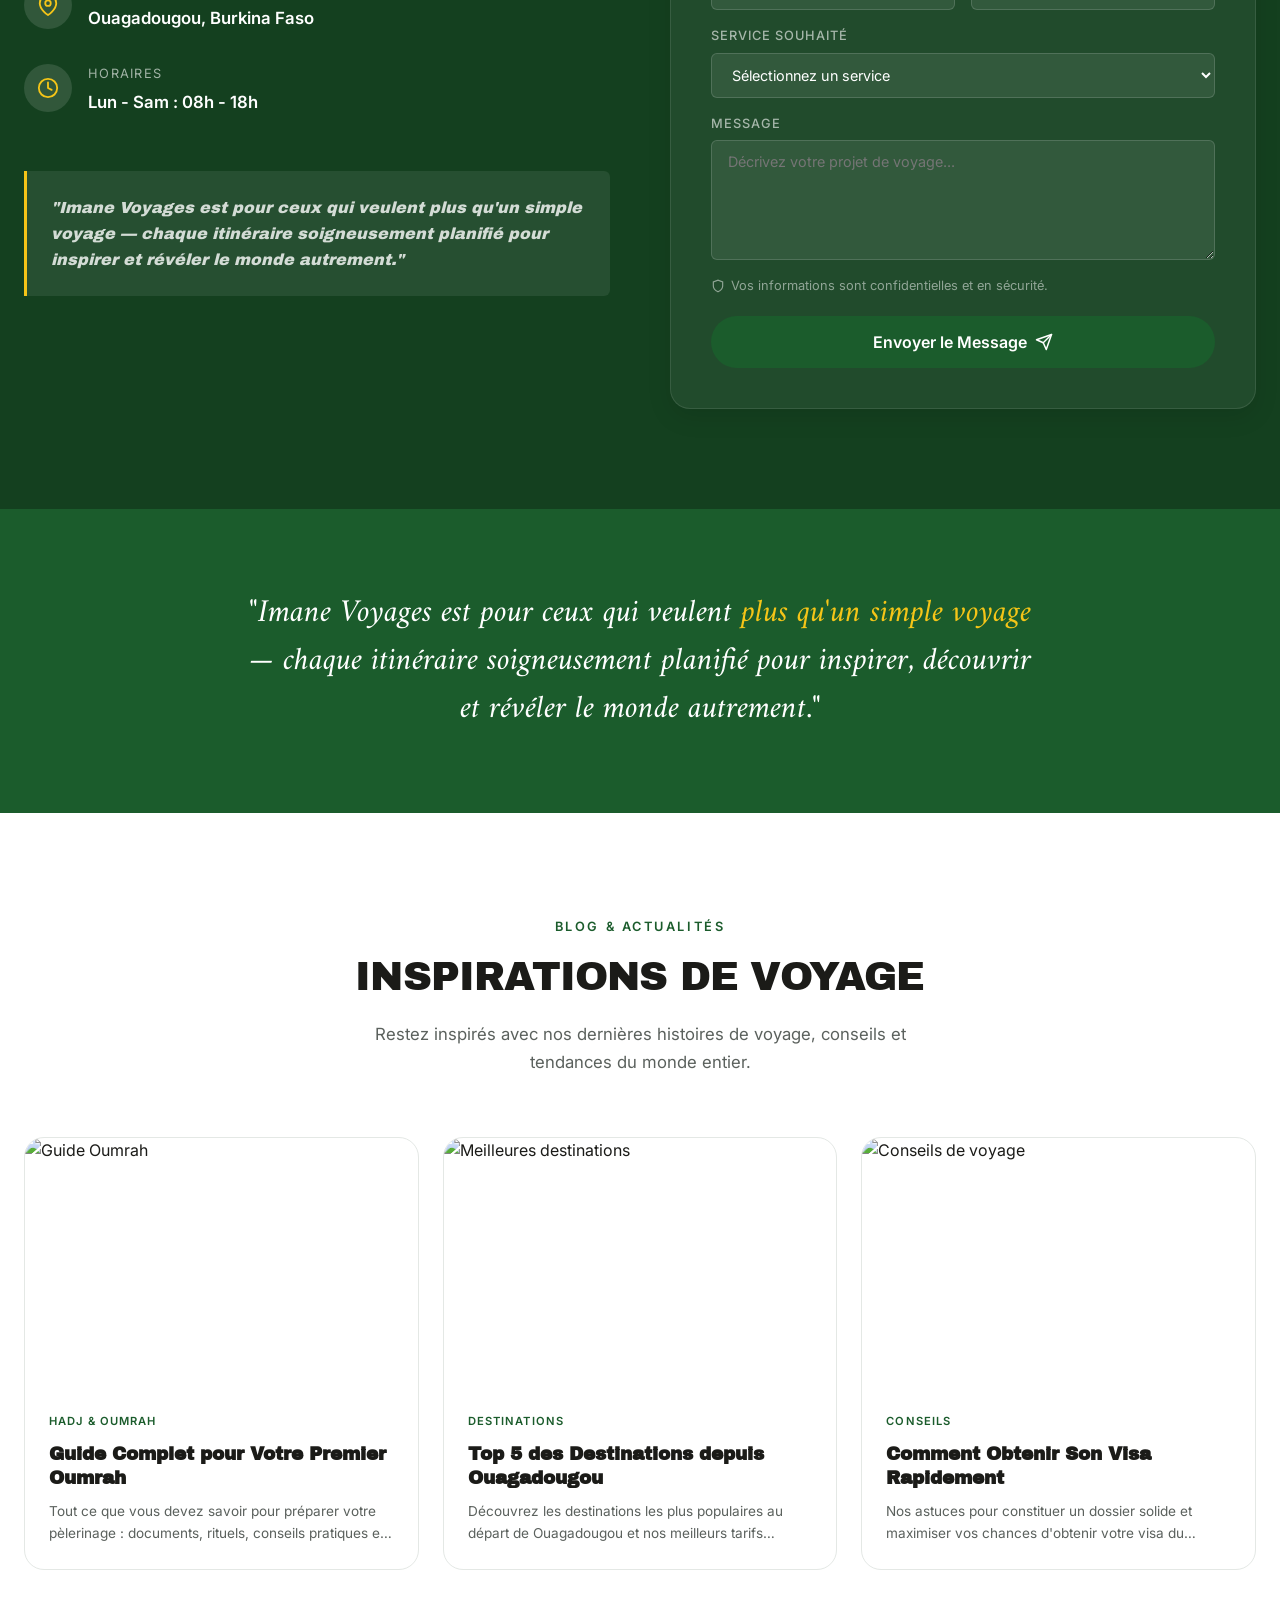
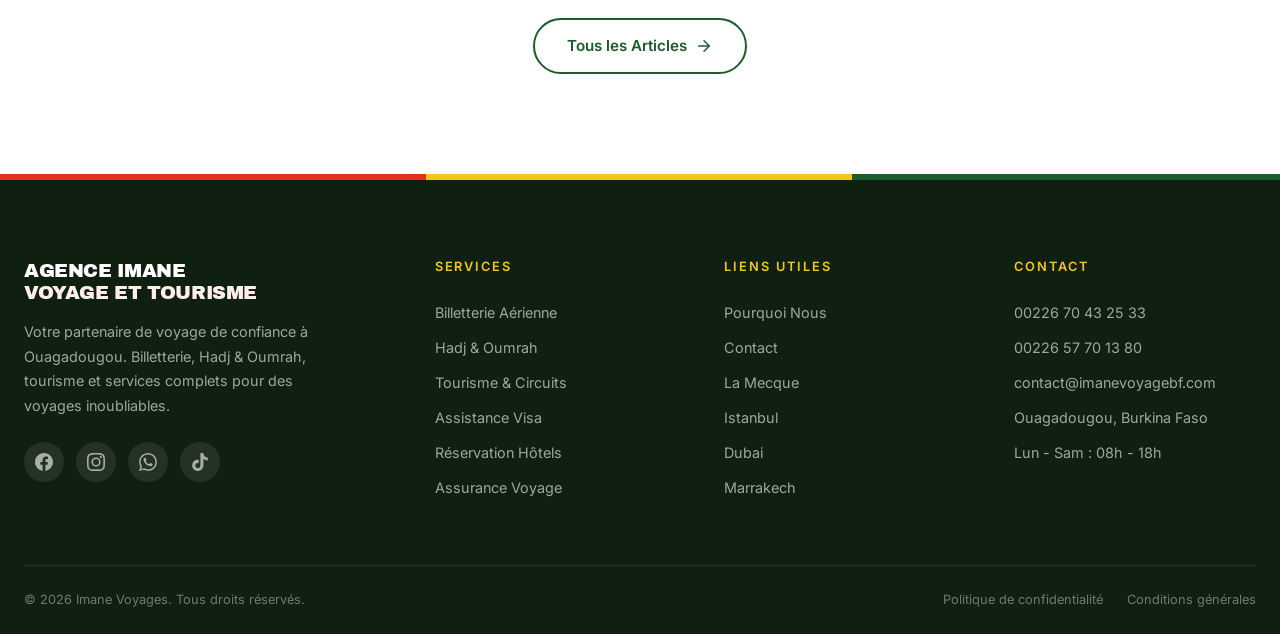
==== commit d7a12253: "Add pilgrims video banner to homepage Full-width muted autoplay video section between the trust bar " ====
--- a/index.html
+++ b/index.html
@@ -162,6 +162,18 @@
 
   <main id="contenu-principal">
 
+    <!-- ========== VIDEO BANNER ========== -->
+    <section class="video-banner">
+      <video autoplay muted loop playsinline preload="metadata" poster="">
+        <source src="assets/images/pelerins-rang.mp4" type="video/mp4">
+      </video>
+      <div class="video-banner-overlay"></div>
+      <div class="video-banner-content" data-scroll="fade-up">
+        <h2 class="video-banner-title">Le Pèlerinage, une Expérience Spirituelle Unique</h2>
+        <p class="video-banner-desc">Accompagnés par Imane Voyages, vivez chaque instant avec sérénité.</p>
+      </div>
+    </section>
+
     <!-- ========== ABOUT ========== -->
     <section class="section section--cream" id="about">
       <div class="container">
--- a/css/styles.min.css
+++ b/css/styles.min.css
@@ -1 +1 @@
-:root{--iv-green-900:#0B100F;--iv-green-800:#102010;--iv-green-700:#14401F;--iv-green:#1B5C2C;--iv-green-500:#208040;--iv-green-400:#30A050;--iv-green-300:#50C080;--iv-green-200:#8ED9AC;--iv-green-100:#C9EEDA;--iv-green-light:#EDF8F1;--iv-red-700:#9E1B10;--iv-red:#E0301E;--iv-red-dark:#C6261A;--iv-red-light:#FDEEEC;--iv-gold-600:#B8860B;--iv-gold:#F5C518;--iv-gold-dark:#E3A712;--iv-gold-light:#FBEFC7;--iv-ink-900:#1B1B18;--iv-ink-700:#2E322F;--iv-ink-500:#5B615D;--iv-ink-300:#9AA09C;--iv-ink-200:#C8CDC9;--iv-ink-100:#E4E8E5;--iv-ink-050:#F2F4F2;--iv-sand-050:#FAF8F3;--iv-sand-100:#F3EEE2;--iv-white:#FFFFFF;--iv-black:var(--iv-ink-900);--iv-dark:var(--iv-green-800);--iv-cream:var(--iv-sand-050);--iv-green-dark:var(--iv-green-700);--iv-grey-100:var(--iv-ink-050);--iv-grey-200:var(--iv-ink-100);--iv-grey-300:var(--iv-ink-200);--iv-grey-400:var(--iv-ink-300);--iv-grey-500:var(--iv-ink-500);--iv-grey-600:var(--iv-ink-700);--iv-grey-700:var(--iv-ink-900);--status-success:var(--iv-green);--status-warning:var(--iv-gold);--status-danger:var(--iv-red);--status-info:var(--iv-green-700);--font-display:"Archivo Black","Arial Black",sans-serif;--font-body:"Inter","Segoe UI",sans-serif;--font-editorial:"Amiri",Georgia,serif;--font-arabic:"Amiri",serif;--text-display-1:clamp(2.5rem, 5vw, 4rem);--text-h1:2.25rem;--text-h2:1.75rem;--text-h3:1.375rem;--text-body-md:1rem;--text-body-sm:0.875rem;--text-caption:0.8125rem;--text-micro:0.6875rem;--space-4:4px;--space-8:8px;--space-12:12px;--space-16:16px;--space-20:20px;--space-24:24px;--space-32:32px;--space-40:40px;--space-48:48px;--space-64:64px;--space-80:80px;--space-96:96px;--radius-sm:6px;--radius-md:12px;--radius-lg:20px;--radius-pill:999px;--radius-full:50%;--shadow-xs:0 1px 2px rgba(0,0,0,0.05);--shadow-sm:0 2px 8px rgba(0,0,0,0.06);--shadow-md:0 8px 24px rgba(0,0,0,0.1);--shadow-lg:0 20px 48px rgba(0,0,0,0.12);--shadow-inset:inset 0 2px 4px rgba(0,0,0,0.06);--duration-fast:120ms;--duration-base:200ms;--duration-slow:340ms;--ease:cubic-bezier(.2,.6,.2,1);--container-max:1280px;--ease-out:var(--ease);--ease-spring:var(--ease);--transition:var(--duration-base) var(--ease)}*,::after,::before{box-sizing:border-box}body{margin:0;font-family:var(--font-body);color:var(--iv-grey-700);background:var(--iv-white);line-height:1.6;-webkit-font-smoothing:antialiased;-moz-osx-font-smoothing:grayscale;overflow-x:hidden}img{display:block;max-width:100%;height:auto}a{text-decoration:none;color:inherit;transition:color var(--transition)}button{font-family:inherit;cursor:pointer;border:none;background:0 0}ol,ul{list-style:none;margin:0;padding:0}h1,h2,h3,h4,h5,h6{margin:0;line-height:1.15}p{margin:0}.skip-link{position:absolute;left:-9999px;top:0;z-index:9999;background:var(--iv-green);color:var(--iv-white);padding:8px 16px;font-weight:600}.skip-link:focus{left:0}.container{max-width:var(--container-max);margin:0 auto;padding:0 24px}.site-header{position:fixed;top:0;left:0;width:100%;z-index:1000;padding:12px 0;background:var(--iv-white);transition:background var(--transition),padding var(--transition),box-shadow var(--transition)}.site-header.scrolled{background:rgba(255,255,255,.97);backdrop-filter:blur(12px);-webkit-backdrop-filter:blur(12px);padding:8px 0;box-shadow:0 2px 20px rgba(0,0,0,.08)}.header-inner{max-width:var(--container-max);margin:0 auto;padding:0 24px;display:flex;align-items:center;justify-content:space-between}.logo{display:flex;align-items:center;gap:12px;z-index:10}.logo-img{height:60px;width:auto;object-fit:contain}.logo-text{display:flex;flex-direction:column}.logo-name{font-family:var(--font-display);font-weight:400;font-size:1.1rem;color:var(--iv-green-700);text-transform:uppercase;letter-spacing:-.02em;line-height:1.1}.logo-sub{font-family:var(--font-display);font-weight:400;font-size:.85rem;color:var(--iv-red);text-transform:uppercase;letter-spacing:-.02em;line-height:1.1}.logo-tagline{font-size:.6rem;color:var(--iv-ink-500);text-transform:uppercase;letter-spacing:.08em;font-weight:500;margin-top:2px}.main-nav{display:flex;align-items:center;gap:32px}.nav-link{font-size:.9rem;font-weight:500;color:var(--iv-grey-600);position:relative;padding:4px 0;transition:color var(--transition)}.nav-link.active,.nav-link:hover{color:var(--iv-green)}.nav-link::after{content:'';position:absolute;bottom:-2px;left:0;width:0;height:2px;background:var(--iv-green);transition:width var(--transition)}.nav-link.active::after,.nav-link:hover::after{width:100%}.nav-cta{background:var(--iv-green-700);color:var(--iv-white);font-weight:600;font-size:var(--text-body-sm);padding:10px 24px;border-radius:var(--radius-pill);transition:background var(--duration-fast) var(--ease),transform var(--duration-fast)}.nav-cta:hover{background:var(--iv-green-800);transform:translateY(-1px)}.menu-toggle{display:none;color:var(--iv-grey-700);font-size:28px;z-index:10;padding:4px}.mobile-overlay{display:none;position:fixed;inset:0;background:rgba(0,0,0,.5);z-index:5}.hero{position:relative;min-height:100vh;display:flex;align-items:center;overflow:hidden}.hero-bg{position:absolute;inset:0;z-index:0}.hero-slide{position:absolute;inset:0;background-size:cover;background-position:center;opacity:0;transition:opacity 1.5s ease-in-out}.hero-slide.active{opacity:1}.hero-overlay{position:absolute;inset:0;background:linear-gradient(135deg,rgba(16,32,16,.92) 0,rgba(20,64,31,.7) 50%,rgba(20,64,31,.4) 100%);z-index:1}.hero-content{position:relative;z-index:2;max-width:var(--container-max);margin:0 auto;padding:140px 24px 80px;width:100%;color:var(--iv-white)}.hero-badge{display:inline-block;background:var(--iv-green-500);color:var(--iv-white);font-size:var(--text-caption);font-weight:600;text-transform:uppercase;letter-spacing:.08em;padding:6px 16px;border-radius:var(--radius-pill);margin-bottom:24px}.hero-title{font-family:var(--font-display);font-size:clamp(2.5rem, 6vw, 4rem);font-weight:400;line-height:1.1;max-width:600px;margin-bottom:24px;color:var(--iv-sand-100)}.hero-title em{font-style:normal;color:var(--iv-gold)}.hero-desc{font-size:clamp(.95rem, 1.5vw, 1.15rem);color:rgba(255,255,255,.85);max-width:560px;line-height:1.7;margin-bottom:40px}.hero-actions{display:flex;align-items:center;gap:24px;flex-wrap:wrap}.btn-primary{display:inline-flex;align-items:center;gap:8px;background:var(--iv-green);color:var(--iv-white);font-weight:600;font-size:.95rem;padding:14px 32px;border-radius:var(--radius-pill);transition:background var(--transition),transform .2s,box-shadow .2s;border:none;cursor:pointer}.btn-primary:hover{background:var(--iv-green-dark);transform:translateY(-2px);box-shadow:0 8px 25px rgba(27,140,61,.35)}.btn-secondary{display:inline-flex;align-items:center;gap:8px;background:var(--iv-red);color:var(--iv-white);font-weight:600;font-size:.95rem;padding:14px 32px;border-radius:var(--radius-pill);transition:background var(--transition),transform .2s;border:none;cursor:pointer}.btn-secondary:hover{background:var(--iv-red-dark);transform:translateY(-2px)}.btn-outline{display:inline-flex;align-items:center;gap:8px;background:0 0;color:var(--iv-green);font-weight:600;font-size:.95rem;padding:14px 32px;border-radius:var(--radius-pill);border:2px solid var(--iv-green);transition:color var(--transition),background var(--transition);cursor:pointer}.btn-outline:hover{background:var(--iv-green);color:var(--iv-white)}.btn-outline--white{color:var(--iv-white);border-color:rgba(255,255,255,.4)}.btn-outline--white:hover{border-color:var(--iv-white);background:rgba(255,255,255,.1);color:var(--iv-white)}.hero-phone{display:inline-flex;align-items:center;gap:8px;color:var(--iv-white);font-weight:500;font-size:var(--text-body-md);transition:color var(--transition)}.hero-phone svg{color:var(--iv-green-400)}.hero-phone:hover{color:var(--iv-green-300)}.hero-social{position:absolute;right:24px;top:50%;transform:translateY(-50%);display:flex;flex-direction:column;gap:16px;z-index:3}.hero-social a{width:40px;height:40px;display:flex;align-items:center;justify-content:center;border:1px solid rgba(255,255,255,.25);border-radius:var(--radius-sm);color:rgba(255,255,255,.6);transition:color var(--transition),border-color var(--transition),background var(--transition)}.hero-social a:hover{color:var(--iv-white);border-color:var(--iv-green);background:rgba(27,140,61,.2)}.trust-bar{background:var(--iv-green-800);padding:20px 0;overflow:hidden}.trust-bar-inner{display:flex;align-items:center;gap:48px;animation:scrollX 30s linear infinite}@keyframes scrollX{0%{transform:translateX(0)}100%{transform:translateX(-50%)}}.trust-bar-text{font-size:.8rem;color:rgba(255,255,255,.7);white-space:nowrap;text-transform:uppercase;letter-spacing:.1em;font-weight:500}.section{padding:100px 0}.section--white{background:var(--iv-white)}.section--cream{background:var(--iv-cream)}.section--green{background:var(--iv-green-700);color:var(--iv-white)}.section--light-green{background:var(--iv-green-light)}.section-eyebrow{display:inline-block;font-size:.8rem;text-transform:uppercase;letter-spacing:.2em;font-weight:600;color:var(--iv-green);margin-bottom:16px}.section--green .section-eyebrow{color:var(--iv-gold)}.section-title{font-family:var(--font-display);font-size:clamp(1.75rem, 3.5vw, 2.5rem);font-weight:400;margin-bottom:20px;line-height:1.15;color:var(--iv-ink-900);text-transform:uppercase;letter-spacing:-.02em}.section--green .section-title{color:var(--iv-white)}.section-lead{font-size:1.05rem;color:var(--iv-grey-500);max-width:600px;line-height:1.7}.section--green .section-lead{color:rgba(255,255,255,.75)}.section-heading{margin-bottom:60px}.section-heading.center{text-align:center}.section-heading.center .section-lead{margin-left:auto;margin-right:auto}.about-grid{display:grid;grid-template-columns:1fr 1fr;gap:80px;align-items:center}.about-image-wrap{position:relative}.about-image{border-radius:var(--radius-lg);overflow:hidden;aspect-ratio:4/5}.about-image img{width:100%;height:100%;object-fit:cover}.about-badge{position:absolute;bottom:-20px;right:-20px;background:var(--iv-green);color:var(--iv-white);padding:20px 24px;border-radius:var(--radius-md);text-align:center;box-shadow:var(--shadow-lg)}.about-badge-num{font-family:var(--font-display);font-size:2.5rem;font-weight:700;display:block;line-height:1}.about-badge-label{font-size:.75rem;font-weight:600;text-transform:uppercase;letter-spacing:.1em;margin-top:4px;display:block}.about-text .section-lead{margin-bottom:32px}.about-stats{display:flex;gap:40px;margin-top:40px;padding-top:32px;border-top:1px solid var(--iv-grey-200)}.about-stat-num{font-family:var(--font-display);font-size:2.2rem;font-weight:400;color:var(--iv-green);display:block;line-height:1}.about-stat-label{font-size:.85rem;color:var(--iv-grey-500);margin-top:6px;display:block}.founder-intro{margin-bottom:16px;padding-left:16px;border-left:3px solid var(--iv-gold)}.founder-name{font-family:var(--font-display);font-size:1.1rem;color:var(--iv-green);margin:0;line-height:1.3}.founder-title{font-size:var(--text-body-sm);color:var(--iv-gold-600);font-weight:500;margin:2px 0 0}.marquee{padding:20px 0;background:var(--iv-green);overflow:hidden}.marquee-track{display:flex;gap:60px;animation:marqueeScroll 20s linear infinite;width:max-content}@keyframes marqueeScroll{0%{transform:translateX(0)}100%{transform:translateX(-50%)}}.marquee-item{font-family:var(--font-display);font-size:clamp(1.4rem, 3vw, 2rem);font-weight:700;color:var(--iv-white);white-space:nowrap;display:flex;align-items:center;gap:60px}.marquee-dot{width:10px;height:10px;background:var(--iv-gold);border-radius:var(--radius-full);flex-shrink:0}.destinations-grid{display:grid;grid-template-columns:repeat(3,1fr);gap:24px}.dest-card{position:relative;border-radius:var(--radius-lg);overflow:hidden;aspect-ratio:3/4;cursor:pointer;box-shadow:var(--shadow-md)}.dest-card img{width:100%;height:100%;object-fit:cover;transition:transform .6s var(--ease-out)}.dest-card:hover img{transform:scale(1.08)}.dest-card-overlay{position:absolute;inset:0;background:linear-gradient(to top,rgba(15,31,20,.85) 0,transparent 50%);display:flex;flex-direction:column;justify-content:flex-end;padding:28px;color:var(--iv-white);transition:background .4s}.dest-card:hover .dest-card-overlay{background:linear-gradient(to top,rgba(15,31,20,.95) 0,rgba(15,31,20,.2) 60%)}.dest-card-title{font-family:var(--font-body);font-size:1.15rem;font-weight:600;margin-bottom:8px;color:var(--iv-white)}.dest-card-desc{font-size:.85rem;color:rgba(255,255,255,.8);line-height:1.5;display:-webkit-box;-webkit-line-clamp:2;-webkit-box-orient:vertical;overflow:hidden}.dest-card-arrow{position:absolute;top:20px;right:20px;width:40px;height:40px;border-radius:var(--radius-full);background:var(--iv-green);display:flex;align-items:center;justify-content:center;color:var(--iv-white);transform:translate(10px,-10px);opacity:0;transition:opacity .3s,transform .3s}.dest-card:hover .dest-card-arrow{opacity:1;transform:translate(0,0)}.features-wrapper{display:grid;grid-template-columns:1fr 1fr;gap:80px;align-items:center}.features-image{border-radius:var(--radius-lg);overflow:hidden;aspect-ratio:4/5}.features-image img{width:100%;height:100%;object-fit:cover}.features-list{display:flex;flex-direction:column;gap:6px}.feature-item{display:flex;align-items:center;gap:16px;padding:14px 20px;border-radius:var(--radius-md);transition:background var(--transition)}.feature-item:hover{background:var(--iv-green-light)}.feature-icon{width:44px;height:44px;border-radius:var(--radius-full);background:var(--iv-green-light);display:flex;align-items:center;justify-content:center;flex-shrink:0}.feature-icon svg{width:20px;height:20px;color:var(--iv-green)}.feature-text{font-weight:500;font-size:.95rem;color:var(--iv-grey-700)}.testimonials-track{display:flex;gap:24px;overflow:hidden}.testimonial-card{min-width:380px;background:var(--iv-white);border:1px solid var(--iv-grey-200);border-radius:var(--radius-lg);padding:36px;flex-shrink:0;box-shadow:var(--shadow-sm)}.testimonial-stars{display:flex;gap:4px;margin-bottom:20px}.testimonial-stars svg{width:18px;height:18px;color:var(--iv-gold)}.testimonial-text{font-family:var(--font-editorial);font-size:1rem;color:var(--iv-ink-700);line-height:1.75;margin-bottom:28px;font-style:italic}.testimonial-author{display:flex;align-items:center;gap:14px}.testimonial-avatar{width:48px;height:48px;border-radius:var(--radius-full);background:var(--iv-green-light);display:flex;align-items:center;justify-content:center;font-weight:700;font-size:1rem;color:var(--iv-green)}.testimonial-name{font-weight:600;font-size:.95rem;text-transform:uppercase;letter-spacing:.05em;color:var(--iv-grey-700)}.testimonial-location{font-size:.8rem;color:var(--iv-grey-400);margin-top:2px}.testimonials-nav{display:flex;align-items:center;justify-content:center;gap:16px;margin-top:48px}.testimonials-nav button{width:48px;height:48px;border-radius:var(--radius-full);border:1px solid var(--iv-grey-300);color:var(--iv-grey-700);display:flex;align-items:center;justify-content:center;transition:background var(--transition),border-color var(--transition),color var(--transition)}.testimonials-nav button:hover{background:var(--iv-green);border-color:var(--iv-green);color:var(--iv-white)}.contact-grid{display:grid;grid-template-columns:1fr 1fr;gap:60px;align-items:start}.contact-info{display:flex;flex-direction:column;gap:32px}.contact-item{display:flex;gap:16px}.contact-item-icon{width:48px;height:48px;border-radius:var(--radius-full);background:var(--iv-green-light);display:flex;align-items:center;justify-content:center;flex-shrink:0;color:var(--iv-green)}.section--green .contact-item-icon{background:rgba(255,255,255,.12);color:var(--iv-gold)}.contact-item-label{font-size:.8rem;color:var(--iv-grey-400);text-transform:uppercase;letter-spacing:.1em;margin-bottom:4px}.section--green .contact-item-label{color:rgba(255,255,255,.6)}.contact-item-value{font-weight:600;font-size:1.05rem;color:var(--iv-grey-700)}.section--green .contact-item-value{color:var(--iv-white)}.contact-form{background:var(--iv-white);border:1px solid var(--iv-grey-200);border-radius:var(--radius-lg);padding:40px;box-shadow:var(--shadow-md)}.section--green .contact-form{background:rgba(255,255,255,.06);border-color:rgba(255,255,255,.1)}.contact-form .form-row{display:grid;grid-template-columns:1fr 1fr;gap:16px;margin-bottom:16px}.form-group{display:flex;flex-direction:column;gap:6px}.form-group label{font-size:.8rem;font-weight:500;color:var(--iv-grey-500);text-transform:uppercase;letter-spacing:.08em}.section--green .form-group label{color:rgba(255,255,255,.6)}.form-group input,.form-group select,.form-group textarea{background:var(--iv-grey-100);border:1px solid var(--iv-grey-200);border-radius:var(--radius-sm);padding:12px 16px;color:var(--iv-grey-700);font-family:var(--font-body);font-size:.9rem;transition:border-color var(--transition);outline:0;width:100%}.section--green .form-group input,.section--green .form-group select,.section--green .form-group textarea{background:rgba(255,255,255,.08);border-color:rgba(255,255,255,.15);color:var(--iv-white)}.form-group input:focus,.form-group select:focus,.form-group textarea:focus{border-color:var(--iv-green)}.form-group textarea{resize:vertical;min-height:120px}.form-group.full{grid-column:1/-1}.contact-form .form-note{font-size:.8rem;color:var(--iv-grey-400);margin-bottom:20px;display:flex;align-items:center;gap:6px}.section--green .contact-form .form-note{color:rgba(255,255,255,.5)}.contact-form .btn-primary{width:100%;justify-content:center;padding:16px;font-size:1rem}.quote-banner{background:var(--iv-green);padding:80px 0;text-align:center}.quote-text{font-family:var(--font-editorial);font-size:clamp(1.3rem, 3vw, 2rem);font-weight:400;font-style:italic;max-width:800px;margin:0 auto;line-height:1.5;color:var(--iv-white)}.quote-text em{color:var(--iv-gold);font-style:italic}.blog-grid{display:grid;grid-template-columns:repeat(3,1fr);gap:24px}.blog-card{background:var(--iv-white);border:1px solid var(--iv-grey-200);border-radius:var(--radius-lg);overflow:hidden;transition:transform .3s,box-shadow .3s}.blog-card:hover{transform:translateY(-6px);box-shadow:var(--shadow-lg)}.blog-card-image{aspect-ratio:16/10;overflow:hidden}.blog-card-image img{width:100%;height:100%;object-fit:cover;transition:transform .6s var(--ease-out)}.blog-card:hover .blog-card-image img{transform:scale(1.06)}.blog-card-body{padding:24px}.blog-card-tag{display:inline-block;font-size:.7rem;font-weight:600;text-transform:uppercase;letter-spacing:.1em;color:var(--iv-green);margin-bottom:12px}.blog-card-title{font-family:var(--font-display);font-size:1.15rem;font-weight:700;margin-bottom:10px;line-height:1.3;color:var(--iv-grey-700)}.blog-card-excerpt{font-size:.85rem;color:var(--iv-grey-500);line-height:1.6;display:-webkit-box;-webkit-line-clamp:2;-webkit-box-orient:vertical;overflow:hidden}.site-footer{background:var(--iv-green-800);padding:80px 0 0;color:var(--iv-white)}.footer-grid{display:grid;grid-template-columns:1.5fr 1fr 1fr 1fr;gap:48px;padding-bottom:60px}.footer-logo-text{font-family:var(--font-display);font-size:1.2rem;text-transform:uppercase;letter-spacing:-.02em;line-height:1.15;display:block}.footer-brand p{font-size:.9rem;color:rgba(255,255,255,.6);line-height:1.7;margin:16px 0 24px;max-width:300px}.footer-socials{display:flex;gap:12px}.footer-socials a{width:40px;height:40px;border-radius:var(--radius-full);background:rgba(255,255,255,.08);display:flex;align-items:center;justify-content:center;color:rgba(255,255,255,.6);transition:background var(--transition),color var(--transition)}.footer-socials a:hover{background:var(--iv-green);color:var(--iv-white)}.footer-heading{font-size:.8rem;text-transform:uppercase;letter-spacing:.15em;font-weight:600;margin-bottom:20px;color:var(--iv-gold)}.footer-link{display:block;font-size:.9rem;color:rgba(255,255,255,.6);padding:6px 0;transition:color var(--transition),padding-left var(--transition)}.footer-link:hover{color:var(--iv-white);padding-left:6px}.footer-bottom{border-top:1px solid rgba(255,255,255,.1);padding:24px 0;display:flex;justify-content:space-between;align-items:center;flex-wrap:wrap;gap:16px}.footer-bottom p{font-size:.8rem;color:rgba(255,255,255,.4)}.footer-bottom-links{display:flex;gap:24px}.footer-bottom-links a{font-size:.8rem;color:rgba(255,255,255,.4);transition:color var(--transition)}.footer-bottom-links a:hover{color:var(--iv-white)}.page-hero{position:relative;padding:160px 0 80px;background:var(--iv-green-800);color:var(--iv-white);overflow:hidden}.page-hero::after{content:'';position:absolute;bottom:0;left:0;right:0;height:6px;background:linear-gradient(to right,var(--iv-red) 33.3%,var(--iv-gold) 33.3% 66.6%,var(--iv-green) 66.6%)}.page-hero .container{position:relative;z-index:1}.page-hero-eyebrow{display:inline-block;font-size:var(--text-caption);text-transform:uppercase;letter-spacing:.15em;font-weight:600;color:var(--iv-gold);margin-bottom:16px}.page-hero-title{font-family:var(--font-display);font-size:clamp(2rem, 5vw, 3.5rem);font-weight:400;text-transform:uppercase;letter-spacing:-.02em;line-height:1.1;margin-bottom:16px;color:var(--iv-white)}.page-hero-desc{font-size:var(--text-body-md);color:rgba(255,255,255,.7);max-width:600px;line-height:1.7}.page-hero-breadcrumb{display:flex;align-items:center;gap:8px;font-size:var(--text-body-sm);color:rgba(255,255,255,.5);margin-bottom:24px}.page-hero-breadcrumb a{color:rgba(255,255,255,.5);transition:color var(--transition)}.page-hero-breadcrumb a:hover{color:var(--iv-white)}.page-hero-breadcrumb .sep{color:rgba(255,255,255,.3)}.content-card{background:var(--iv-white);border:1px solid var(--iv-ink-100);border-radius:var(--radius-lg);padding:40px;box-shadow:var(--shadow-sm)}.content-card h3{font-family:var(--font-display);font-size:var(--text-h3);text-transform:uppercase;letter-spacing:-.02em;color:var(--iv-ink-900);margin-bottom:12px}.content-card p{font-size:var(--text-body-md);color:var(--iv-ink-500);line-height:1.7}.services-grid{display:grid;grid-template-columns:repeat(auto-fit,minmax(300px,1fr));gap:24px}.service-card{background:var(--iv-white);border:1px solid var(--iv-ink-100);border-radius:var(--radius-lg);padding:32px;text-align:center;transition:transform var(--duration-base) var(--ease),box-shadow var(--duration-base) var(--ease)}.service-card:hover{transform:translateY(-4px);box-shadow:var(--shadow-md)}.service-card-icon{width:56px;height:56px;border-radius:var(--radius-full);background:var(--iv-green-light);display:flex;align-items:center;justify-content:center;margin:0 auto 20px;color:var(--iv-green)}.service-card-icon svg{width:24px;height:24px}.service-card h3{font-family:var(--font-body);font-size:1.05rem;font-weight:600;color:var(--iv-ink-900);margin-bottom:8px}.service-card p{font-size:var(--text-body-sm);color:var(--iv-ink-500);line-height:1.6}.steps-list{display:grid;grid-template-columns:repeat(auto-fit,minmax(240px,1fr));gap:32px;counter-reset:step}.step-item{text-align:center;counter-increment:step}.step-item::before{content:counter(step);display:flex;align-items:center;justify-content:center;width:48px;height:48px;border-radius:var(--radius-full);background:var(--iv-green);color:var(--iv-white);font-family:var(--font-display);font-size:1.2rem;margin:0 auto 16px}.step-item h3{font-weight:600;font-size:1rem;color:var(--iv-ink-900);margin-bottom:8px}.step-item p{font-size:var(--text-body-sm);color:var(--iv-ink-500);line-height:1.6}.cta-banner{background:var(--iv-green);padding:64px 0;text-align:center}.cta-banner h2{font-family:var(--font-display);font-size:clamp(1.5rem, 3vw, 2.2rem);text-transform:uppercase;letter-spacing:-.02em;color:var(--iv-white);margin-bottom:16px}.cta-banner p{font-size:var(--text-body-md);color:rgba(255,255,255,.8);margin-bottom:32px;max-width:500px;margin-left:auto;margin-right:auto}.cta-banner .btn-primary{background:var(--iv-white);color:var(--iv-green)}.cta-banner .btn-primary:hover{background:var(--iv-sand-050);box-shadow:var(--shadow-md)}.highlight-list{display:grid;grid-template-columns:repeat(auto-fit,minmax(250px,1fr));gap:32px}.highlight-item{display:flex;gap:16px;align-items:flex-start}.highlight-icon{width:48px;height:48px;border-radius:var(--radius-full);background:var(--iv-green-light);display:flex;align-items:center;justify-content:center;flex-shrink:0;color:var(--iv-green)}.highlight-icon svg{width:22px;height:22px}.highlight-item h3{font-weight:600;font-size:1rem;color:var(--iv-ink-900);margin-bottom:4px}.highlight-item p{font-size:var(--text-body-sm);color:var(--iv-ink-500);line-height:1.6}.bf-stripe{height:6px;background:linear-gradient(to right,var(--iv-red) 0,var(--iv-red) 33.3%,var(--iv-gold) 33.3%,var(--iv-gold) 66.6%,var(--iv-green) 66.6%,var(--iv-green) 100%)}.whatsapp-fab{position:fixed;bottom:24px;right:24px;width:56px;height:56px;border-radius:var(--radius-full);background:#25d366;color:var(--iv-white);display:flex;align-items:center;justify-content:center;box-shadow:0 4px 20px rgba(37,211,102,.4);z-index:999;transition:transform .3s,box-shadow .3s}.whatsapp-fab:hover{transform:scale(1.1);box-shadow:0 6px 30px rgba(37,211,102,.5)}.whatsapp-fab svg{width:28px;height:28px}.scroll-top-btn{position:fixed;bottom:24px;left:24px;width:48px;height:48px;border-radius:var(--radius-full);background:var(--iv-green);border:none;color:var(--iv-white);display:flex;align-items:center;justify-content:center;z-index:999;opacity:0;pointer-events:none;transform:translateY(20px);transition:opacity .3s,transform .3s,background .3s;box-shadow:var(--shadow-md)}.scroll-top-btn.visible{opacity:1;pointer-events:auto;transform:translateY(0)}.scroll-top-btn:hover{background:var(--iv-green-dark)}.js-ready [data-scroll]{opacity:0;transform:translateY(30px);transition:opacity .7s var(--ease-spring),transform .7s var(--ease-spring)}.js-ready [data-scroll].visible{opacity:1;transform:translateY(0)}@media (max-width:1024px){.about-grid,.features-wrapper{gap:48px}.footer-grid{grid-template-columns:1fr 1fr;gap:40px}}@media (max-width:768px){.main-nav{position:fixed;top:0;right:-100%;width:300px;height:100vh;background:var(--iv-white);flex-direction:column;align-items:flex-start;padding:100px 32px 40px;gap:8px;transition:right .4s var(--ease-spring);z-index:8;border-left:1px solid var(--iv-grey-200);box-shadow:-4px 0 20px rgba(0,0,0,.1)}.main-nav.open{right:0}.main-nav .nav-link{font-size:1.05rem;padding:12px 0;width:100%;color:var(--iv-grey-700)}.main-nav .nav-cta{margin-top:16px;text-align:center;width:100%;display:block}.menu-toggle{display:flex;align-items:center;justify-content:center}.mobile-overlay.active{display:block}.hero-social{display:none}.about-grid,.contact-grid,.features-wrapper{grid-template-columns:1fr}.features-wrapper .features-image{order:-1;aspect-ratio:16/9}.destinations-grid{grid-template-columns:1fr 1fr}.blog-grid{grid-template-columns:1fr}.footer-grid{grid-template-columns:1fr}.testimonial-card{min-width:300px}.contact-form .form-row{grid-template-columns:1fr}}@media (max-width:480px){.hero-title{font-size:2.2rem}.hero-actions{flex-direction:column;align-items:flex-start}.destinations-grid{grid-template-columns:1fr}.about-stats{flex-direction:column;gap:24px}.testimonial-card{min-width:260px;padding:24px}.section{padding:64px 0}}@media (prefers-reduced-motion:reduce){*,::after,::before{animation-duration:0s!important;animation-iteration-count:1!important;transition-duration:0s!important}.js-ready [data-scroll]{opacity:1;transform:none}.hero-slide{transition:none}}+:root{--iv-green-900:#0B100F;--iv-green-800:#102010;--iv-green-700:#14401F;--iv-green:#1B5C2C;--iv-green-500:#208040;--iv-green-400:#30A050;--iv-green-300:#50C080;--iv-green-200:#8ED9AC;--iv-green-100:#C9EEDA;--iv-green-light:#EDF8F1;--iv-red-700:#9E1B10;--iv-red:#E0301E;--iv-red-dark:#C6261A;--iv-red-light:#FDEEEC;--iv-gold-600:#B8860B;--iv-gold:#F5C518;--iv-gold-dark:#E3A712;--iv-gold-light:#FBEFC7;--iv-ink-900:#1B1B18;--iv-ink-700:#2E322F;--iv-ink-500:#5B615D;--iv-ink-300:#9AA09C;--iv-ink-200:#C8CDC9;--iv-ink-100:#E4E8E5;--iv-ink-050:#F2F4F2;--iv-sand-050:#FAF8F3;--iv-sand-100:#F3EEE2;--iv-white:#FFFFFF;--iv-black:var(--iv-ink-900);--iv-dark:var(--iv-green-800);--iv-cream:var(--iv-sand-050);--iv-green-dark:var(--iv-green-700);--iv-grey-100:var(--iv-ink-050);--iv-grey-200:var(--iv-ink-100);--iv-grey-300:var(--iv-ink-200);--iv-grey-400:var(--iv-ink-300);--iv-grey-500:var(--iv-ink-500);--iv-grey-600:var(--iv-ink-700);--iv-grey-700:var(--iv-ink-900);--status-success:var(--iv-green);--status-warning:var(--iv-gold);--status-danger:var(--iv-red);--status-info:var(--iv-green-700);--font-display:"Archivo Black","Arial Black",sans-serif;--font-body:"Inter","Segoe UI",sans-serif;--font-editorial:"Amiri",Georgia,serif;--font-arabic:"Amiri",serif;--text-display-1:clamp(2.5rem, 5vw, 4rem);--text-h1:2.25rem;--text-h2:1.75rem;--text-h3:1.375rem;--text-body-md:1rem;--text-body-sm:0.875rem;--text-caption:0.8125rem;--text-micro:0.6875rem;--space-4:4px;--space-8:8px;--space-12:12px;--space-16:16px;--space-20:20px;--space-24:24px;--space-32:32px;--space-40:40px;--space-48:48px;--space-64:64px;--space-80:80px;--space-96:96px;--radius-sm:6px;--radius-md:12px;--radius-lg:20px;--radius-pill:999px;--radius-full:50%;--shadow-xs:0 1px 2px rgba(0,0,0,0.05);--shadow-sm:0 2px 8px rgba(0,0,0,0.06);--shadow-md:0 8px 24px rgba(0,0,0,0.1);--shadow-lg:0 20px 48px rgba(0,0,0,0.12);--shadow-inset:inset 0 2px 4px rgba(0,0,0,0.06);--duration-fast:120ms;--duration-base:200ms;--duration-slow:340ms;--ease:cubic-bezier(.2,.6,.2,1);--container-max:1280px;--ease-out:var(--ease);--ease-spring:var(--ease);--transition:var(--duration-base) var(--ease)}*,::after,::before{box-sizing:border-box}body{margin:0;font-family:var(--font-body);color:var(--iv-grey-700);background:var(--iv-white);line-height:1.6;-webkit-font-smoothing:antialiased;-moz-osx-font-smoothing:grayscale;overflow-x:hidden}img{display:block;max-width:100%;height:auto}a{text-decoration:none;color:inherit;transition:color var(--transition)}button{font-family:inherit;cursor:pointer;border:none;background:0 0}ol,ul{list-style:none;margin:0;padding:0}h1,h2,h3,h4,h5,h6{margin:0;line-height:1.15}p{margin:0}.skip-link{position:absolute;left:-9999px;top:0;z-index:9999;background:var(--iv-green);color:var(--iv-white);padding:8px 16px;font-weight:600}.skip-link:focus{left:0}.container{max-width:var(--container-max);margin:0 auto;padding:0 24px}.site-header{position:fixed;top:0;left:0;width:100%;z-index:1000;padding:12px 0;background:var(--iv-white);transition:background var(--transition),padding var(--transition),box-shadow var(--transition)}.site-header.scrolled{background:rgba(255,255,255,.97);backdrop-filter:blur(12px);-webkit-backdrop-filter:blur(12px);padding:8px 0;box-shadow:0 2px 20px rgba(0,0,0,.08)}.header-inner{max-width:var(--container-max);margin:0 auto;padding:0 24px;display:flex;align-items:center;justify-content:space-between}.logo{display:flex;align-items:center;gap:12px;z-index:10}.logo-img{height:60px;width:auto;object-fit:contain}.logo-text{display:flex;flex-direction:column}.logo-name{font-family:var(--font-display);font-weight:400;font-size:1.1rem;color:var(--iv-green-700);text-transform:uppercase;letter-spacing:-.02em;line-height:1.1}.logo-sub{font-family:var(--font-display);font-weight:400;font-size:.85rem;color:var(--iv-red);text-transform:uppercase;letter-spacing:-.02em;line-height:1.1}.logo-tagline{font-size:.6rem;color:var(--iv-ink-500);text-transform:uppercase;letter-spacing:.08em;font-weight:500;margin-top:2px}.main-nav{display:flex;align-items:center;gap:32px}.nav-link{font-size:.9rem;font-weight:500;color:var(--iv-grey-600);position:relative;padding:4px 0;transition:color var(--transition)}.nav-link.active,.nav-link:hover{color:var(--iv-green)}.nav-link::after{content:'';position:absolute;bottom:-2px;left:0;width:0;height:2px;background:var(--iv-green);transition:width var(--transition)}.nav-link.active::after,.nav-link:hover::after{width:100%}.nav-cta{background:var(--iv-green-700);color:var(--iv-white);font-weight:600;font-size:var(--text-body-sm);padding:10px 24px;border-radius:var(--radius-pill);transition:background var(--duration-fast) var(--ease),transform var(--duration-fast)}.nav-cta:hover{background:var(--iv-green-800);transform:translateY(-1px)}.menu-toggle{display:none;color:var(--iv-grey-700);font-size:28px;z-index:10;padding:4px}.mobile-overlay{display:none;position:fixed;inset:0;background:rgba(0,0,0,.5);z-index:5}.hero{position:relative;min-height:100vh;display:flex;align-items:center;overflow:hidden}.hero-bg{position:absolute;inset:0;z-index:0}.hero-slide{position:absolute;inset:0;background-size:cover;background-position:center;opacity:0;transition:opacity 1.5s ease-in-out}.hero-slide.active{opacity:1}.hero-overlay{position:absolute;inset:0;background:linear-gradient(135deg,rgba(16,32,16,.92) 0,rgba(20,64,31,.7) 50%,rgba(20,64,31,.4) 100%);z-index:1}.hero-content{position:relative;z-index:2;max-width:var(--container-max);margin:0 auto;padding:140px 24px 80px;width:100%;color:var(--iv-white)}.hero-badge{display:inline-block;background:var(--iv-green-500);color:var(--iv-white);font-size:var(--text-caption);font-weight:600;text-transform:uppercase;letter-spacing:.08em;padding:6px 16px;border-radius:var(--radius-pill);margin-bottom:24px}.hero-title{font-family:var(--font-display);font-size:clamp(2.5rem, 6vw, 4rem);font-weight:400;line-height:1.1;max-width:600px;margin-bottom:24px;color:var(--iv-sand-100)}.hero-title em{font-style:normal;color:var(--iv-gold)}.hero-desc{font-size:clamp(.95rem, 1.5vw, 1.15rem);color:rgba(255,255,255,.85);max-width:560px;line-height:1.7;margin-bottom:40px}.hero-actions{display:flex;align-items:center;gap:24px;flex-wrap:wrap}.btn-primary{display:inline-flex;align-items:center;gap:8px;background:var(--iv-green);color:var(--iv-white);font-weight:600;font-size:.95rem;padding:14px 32px;border-radius:var(--radius-pill);transition:background var(--transition),transform .2s,box-shadow .2s;border:none;cursor:pointer}.btn-primary:hover{background:var(--iv-green-dark);transform:translateY(-2px);box-shadow:0 8px 25px rgba(27,140,61,.35)}.btn-secondary{display:inline-flex;align-items:center;gap:8px;background:var(--iv-red);color:var(--iv-white);font-weight:600;font-size:.95rem;padding:14px 32px;border-radius:var(--radius-pill);transition:background var(--transition),transform .2s;border:none;cursor:pointer}.btn-secondary:hover{background:var(--iv-red-dark);transform:translateY(-2px)}.btn-outline{display:inline-flex;align-items:center;gap:8px;background:0 0;color:var(--iv-green);font-weight:600;font-size:.95rem;padding:14px 32px;border-radius:var(--radius-pill);border:2px solid var(--iv-green);transition:color var(--transition),background var(--transition);cursor:pointer}.btn-outline:hover{background:var(--iv-green);color:var(--iv-white)}.btn-outline--white{color:var(--iv-white);border-color:rgba(255,255,255,.4)}.btn-outline--white:hover{border-color:var(--iv-white);background:rgba(255,255,255,.1);color:var(--iv-white)}.hero-phone{display:inline-flex;align-items:center;gap:8px;color:var(--iv-white);font-weight:500;font-size:var(--text-body-md);transition:color var(--transition)}.hero-phone svg{color:var(--iv-green-400)}.hero-phone:hover{color:var(--iv-green-300)}.hero-social{position:absolute;right:24px;top:50%;transform:translateY(-50%);display:flex;flex-direction:column;gap:16px;z-index:3}.hero-social a{width:40px;height:40px;display:flex;align-items:center;justify-content:center;border:1px solid rgba(255,255,255,.25);border-radius:var(--radius-sm);color:rgba(255,255,255,.6);transition:color var(--transition),border-color var(--transition),background var(--transition)}.hero-social a:hover{color:var(--iv-white);border-color:var(--iv-green);background:rgba(27,140,61,.2)}.trust-bar{background:var(--iv-green-800);padding:20px 0;overflow:hidden}.trust-bar-inner{display:flex;align-items:center;gap:48px;animation:scrollX 30s linear infinite}@keyframes scrollX{0%{transform:translateX(0)}100%{transform:translateX(-50%)}}.trust-bar-text{font-size:.8rem;color:rgba(255,255,255,.7);white-space:nowrap;text-transform:uppercase;letter-spacing:.1em;font-weight:500}.video-banner{position:relative;width:100%;height:60vh;min-height:360px;max-height:600px;overflow:hidden}.video-banner video{position:absolute;inset:0;width:100%;height:100%;object-fit:cover}.video-banner-overlay{position:absolute;inset:0;background:linear-gradient(to bottom,rgba(27,92,44,.55),rgba(27,92,44,.75))}.video-banner-content{position:relative;z-index:2;display:flex;flex-direction:column;align-items:center;justify-content:center;height:100%;text-align:center;padding:24px;color:var(--iv-white)}.video-banner-title{font-family:var(--font-display);font-size:clamp(1.5rem, 4vw, 2.5rem);line-height:1.2;margin:0 0 12px;max-width:700px}.video-banner-desc{font-size:clamp(1rem, 2vw, 1.2rem);opacity:.9;margin:0;max-width:500px}.section{padding:100px 0}.section--white{background:var(--iv-white)}.section--cream{background:var(--iv-cream)}.section--green{background:var(--iv-green-700);color:var(--iv-white)}.section--light-green{background:var(--iv-green-light)}.section-eyebrow{display:inline-block;font-size:.8rem;text-transform:uppercase;letter-spacing:.2em;font-weight:600;color:var(--iv-green);margin-bottom:16px}.section--green .section-eyebrow{color:var(--iv-gold)}.section-title{font-family:var(--font-display);font-size:clamp(1.75rem, 3.5vw, 2.5rem);font-weight:400;margin-bottom:20px;line-height:1.15;color:var(--iv-ink-900);text-transform:uppercase;letter-spacing:-.02em}.section--green .section-title{color:var(--iv-white)}.section-lead{font-size:1.05rem;color:var(--iv-grey-500);max-width:600px;line-height:1.7}.section--green .section-lead{color:rgba(255,255,255,.75)}.section-heading{margin-bottom:60px}.section-heading.center{text-align:center}.section-heading.center .section-lead{margin-left:auto;margin-right:auto}.about-grid{display:grid;grid-template-columns:1fr 1fr;gap:80px;align-items:center}.about-image-wrap{position:relative}.about-image{border-radius:var(--radius-lg);overflow:hidden;aspect-ratio:4/5}.about-image img{width:100%;height:100%;object-fit:cover}.about-badge{position:absolute;bottom:-20px;right:-20px;background:var(--iv-green);color:var(--iv-white);padding:20px 24px;border-radius:var(--radius-md);text-align:center;box-shadow:var(--shadow-lg)}.about-badge-num{font-family:var(--font-display);font-size:2.5rem;font-weight:700;display:block;line-height:1}.about-badge-label{font-size:.75rem;font-weight:600;text-transform:uppercase;letter-spacing:.1em;margin-top:4px;display:block}.about-text .section-lead{margin-bottom:32px}.about-stats{display:flex;gap:40px;margin-top:40px;padding-top:32px;border-top:1px solid var(--iv-grey-200)}.about-stat-num{font-family:var(--font-display);font-size:2.2rem;font-weight:400;color:var(--iv-green);display:block;line-height:1}.about-stat-label{font-size:.85rem;color:var(--iv-grey-500);margin-top:6px;display:block}.founder-intro{margin-bottom:16px;padding-left:16px;border-left:3px solid var(--iv-gold)}.founder-name{font-family:var(--font-display);font-size:1.1rem;color:var(--iv-green);margin:0;line-height:1.3}.founder-title{font-size:var(--text-body-sm);color:var(--iv-gold-600);font-weight:500;margin:2px 0 0}.marquee{padding:20px 0;background:var(--iv-green);overflow:hidden}.marquee-track{display:flex;gap:60px;animation:marqueeScroll 20s linear infinite;width:max-content}@keyframes marqueeScroll{0%{transform:translateX(0)}100%{transform:translateX(-50%)}}.marquee-item{font-family:var(--font-display);font-size:clamp(1.4rem, 3vw, 2rem);font-weight:700;color:var(--iv-white);white-space:nowrap;display:flex;align-items:center;gap:60px}.marquee-dot{width:10px;height:10px;background:var(--iv-gold);border-radius:var(--radius-full);flex-shrink:0}.destinations-grid{display:grid;grid-template-columns:repeat(3,1fr);gap:24px}.dest-card{position:relative;border-radius:var(--radius-lg);overflow:hidden;aspect-ratio:3/4;cursor:pointer;box-shadow:var(--shadow-md)}.dest-card img{width:100%;height:100%;object-fit:cover;transition:transform .6s var(--ease-out)}.dest-card:hover img{transform:scale(1.08)}.dest-card-overlay{position:absolute;inset:0;background:linear-gradient(to top,rgba(15,31,20,.85) 0,transparent 50%);display:flex;flex-direction:column;justify-content:flex-end;padding:28px;color:var(--iv-white);transition:background .4s}.dest-card:hover .dest-card-overlay{background:linear-gradient(to top,rgba(15,31,20,.95) 0,rgba(15,31,20,.2) 60%)}.dest-card-title{font-family:var(--font-body);font-size:1.15rem;font-weight:600;margin-bottom:8px;color:var(--iv-white)}.dest-card-desc{font-size:.85rem;color:rgba(255,255,255,.8);line-height:1.5;display:-webkit-box;-webkit-line-clamp:2;-webkit-box-orient:vertical;overflow:hidden}.dest-card-arrow{position:absolute;top:20px;right:20px;width:40px;height:40px;border-radius:var(--radius-full);background:var(--iv-green);display:flex;align-items:center;justify-content:center;color:var(--iv-white);transform:translate(10px,-10px);opacity:0;transition:opacity .3s,transform .3s}.dest-card:hover .dest-card-arrow{opacity:1;transform:translate(0,0)}.features-wrapper{display:grid;grid-template-columns:1fr 1fr;gap:80px;align-items:center}.features-image{border-radius:var(--radius-lg);overflow:hidden;aspect-ratio:4/5}.features-image img{width:100%;height:100%;object-fit:cover}.features-list{display:flex;flex-direction:column;gap:6px}.feature-item{display:flex;align-items:center;gap:16px;padding:14px 20px;border-radius:var(--radius-md);transition:background var(--transition)}.feature-item:hover{background:var(--iv-green-light)}.feature-icon{width:44px;height:44px;border-radius:var(--radius-full);background:var(--iv-green-light);display:flex;align-items:center;justify-content:center;flex-shrink:0}.feature-icon svg{width:20px;height:20px;color:var(--iv-green)}.feature-text{font-weight:500;font-size:.95rem;color:var(--iv-grey-700)}.testimonials-track{display:flex;gap:24px;overflow:hidden}.testimonial-card{min-width:380px;background:var(--iv-white);border:1px solid var(--iv-grey-200);border-radius:var(--radius-lg);padding:36px;flex-shrink:0;box-shadow:var(--shadow-sm)}.testimonial-stars{display:flex;gap:4px;margin-bottom:20px}.testimonial-stars svg{width:18px;height:18px;color:var(--iv-gold)}.testimonial-text{font-family:var(--font-editorial);font-size:1rem;color:var(--iv-ink-700);line-height:1.75;margin-bottom:28px;font-style:italic}.testimonial-author{display:flex;align-items:center;gap:14px}.testimonial-avatar{width:48px;height:48px;border-radius:var(--radius-full);background:var(--iv-green-light);display:flex;align-items:center;justify-content:center;font-weight:700;font-size:1rem;color:var(--iv-green)}.testimonial-name{font-weight:600;font-size:.95rem;text-transform:uppercase;letter-spacing:.05em;color:var(--iv-grey-700)}.testimonial-location{font-size:.8rem;color:var(--iv-grey-400);margin-top:2px}.testimonials-nav{display:flex;align-items:center;justify-content:center;gap:16px;margin-top:48px}.testimonials-nav button{width:48px;height:48px;border-radius:var(--radius-full);border:1px solid var(--iv-grey-300);color:var(--iv-grey-700);display:flex;align-items:center;justify-content:center;transition:background var(--transition),border-color var(--transition),color var(--transition)}.testimonials-nav button:hover{background:var(--iv-green);border-color:var(--iv-green);color:var(--iv-white)}.contact-grid{display:grid;grid-template-columns:1fr 1fr;gap:60px;align-items:start}.contact-info{display:flex;flex-direction:column;gap:32px}.contact-item{display:flex;gap:16px}.contact-item-icon{width:48px;height:48px;border-radius:var(--radius-full);background:var(--iv-green-light);display:flex;align-items:center;justify-content:center;flex-shrink:0;color:var(--iv-green)}.section--green .contact-item-icon{background:rgba(255,255,255,.12);color:var(--iv-gold)}.contact-item-label{font-size:.8rem;color:var(--iv-grey-400);text-transform:uppercase;letter-spacing:.1em;margin-bottom:4px}.section--green .contact-item-label{color:rgba(255,255,255,.6)}.contact-item-value{font-weight:600;font-size:1.05rem;color:var(--iv-grey-700)}.section--green .contact-item-value{color:var(--iv-white)}.contact-form{background:var(--iv-white);border:1px solid var(--iv-grey-200);border-radius:var(--radius-lg);padding:40px;box-shadow:var(--shadow-md)}.section--green .contact-form{background:rgba(255,255,255,.06);border-color:rgba(255,255,255,.1)}.contact-form .form-row{display:grid;grid-template-columns:1fr 1fr;gap:16px;margin-bottom:16px}.form-group{display:flex;flex-direction:column;gap:6px}.form-group label{font-size:.8rem;font-weight:500;color:var(--iv-grey-500);text-transform:uppercase;letter-spacing:.08em}.section--green .form-group label{color:rgba(255,255,255,.6)}.form-group input,.form-group select,.form-group textarea{background:var(--iv-grey-100);border:1px solid var(--iv-grey-200);border-radius:var(--radius-sm);padding:12px 16px;color:var(--iv-grey-700);font-family:var(--font-body);font-size:.9rem;transition:border-color var(--transition);outline:0;width:100%}.section--green .form-group input,.section--green .form-group select,.section--green .form-group textarea{background:rgba(255,255,255,.08);border-color:rgba(255,255,255,.15);color:var(--iv-white)}.form-group input:focus,.form-group select:focus,.form-group textarea:focus{border-color:var(--iv-green)}.form-group textarea{resize:vertical;min-height:120px}.form-group.full{grid-column:1/-1}.contact-form .form-note{font-size:.8rem;color:var(--iv-grey-400);margin-bottom:20px;display:flex;align-items:center;gap:6px}.section--green .contact-form .form-note{color:rgba(255,255,255,.5)}.contact-form .btn-primary{width:100%;justify-content:center;padding:16px;font-size:1rem}.quote-banner{background:var(--iv-green);padding:80px 0;text-align:center}.quote-text{font-family:var(--font-editorial);font-size:clamp(1.3rem, 3vw, 2rem);font-weight:400;font-style:italic;max-width:800px;margin:0 auto;line-height:1.5;color:var(--iv-white)}.quote-text em{color:var(--iv-gold);font-style:italic}.blog-grid{display:grid;grid-template-columns:repeat(3,1fr);gap:24px}.blog-card{background:var(--iv-white);border:1px solid var(--iv-grey-200);border-radius:var(--radius-lg);overflow:hidden;transition:transform .3s,box-shadow .3s}.blog-card:hover{transform:translateY(-6px);box-shadow:var(--shadow-lg)}.blog-card-image{aspect-ratio:16/10;overflow:hidden}.blog-card-image img{width:100%;height:100%;object-fit:cover;transition:transform .6s var(--ease-out)}.blog-card:hover .blog-card-image img{transform:scale(1.06)}.blog-card-body{padding:24px}.blog-card-tag{display:inline-block;font-size:.7rem;font-weight:600;text-transform:uppercase;letter-spacing:.1em;color:var(--iv-green);margin-bottom:12px}.blog-card-title{font-family:var(--font-display);font-size:1.15rem;font-weight:700;margin-bottom:10px;line-height:1.3;color:var(--iv-grey-700)}.blog-card-excerpt{font-size:.85rem;color:var(--iv-grey-500);line-height:1.6;display:-webkit-box;-webkit-line-clamp:2;-webkit-box-orient:vertical;overflow:hidden}.site-footer{background:var(--iv-green-800);padding:80px 0 0;color:var(--iv-white)}.footer-grid{display:grid;grid-template-columns:1.5fr 1fr 1fr 1fr;gap:48px;padding-bottom:60px}.footer-logo-text{font-family:var(--font-display);font-size:1.2rem;text-transform:uppercase;letter-spacing:-.02em;line-height:1.15;display:block}.footer-brand p{font-size:.9rem;color:rgba(255,255,255,.6);line-height:1.7;margin:16px 0 24px;max-width:300px}.footer-socials{display:flex;gap:12px}.footer-socials a{width:40px;height:40px;border-radius:var(--radius-full);background:rgba(255,255,255,.08);display:flex;align-items:center;justify-content:center;color:rgba(255,255,255,.6);transition:background var(--transition),color var(--transition)}.footer-socials a:hover{background:var(--iv-green);color:var(--iv-white)}.footer-heading{font-size:.8rem;text-transform:uppercase;letter-spacing:.15em;font-weight:600;margin-bottom:20px;color:var(--iv-gold)}.footer-link{display:block;font-size:.9rem;color:rgba(255,255,255,.6);padding:6px 0;transition:color var(--transition),padding-left var(--transition)}.footer-link:hover{color:var(--iv-white);padding-left:6px}.footer-bottom{border-top:1px solid rgba(255,255,255,.1);padding:24px 0;display:flex;justify-content:space-between;align-items:center;flex-wrap:wrap;gap:16px}.footer-bottom p{font-size:.8rem;color:rgba(255,255,255,.4)}.footer-bottom-links{display:flex;gap:24px}.footer-bottom-links a{font-size:.8rem;color:rgba(255,255,255,.4);transition:color var(--transition)}.footer-bottom-links a:hover{color:var(--iv-white)}.page-hero{position:relative;padding:160px 0 80px;background:var(--iv-green-800);color:var(--iv-white);overflow:hidden}.page-hero::after{content:'';position:absolute;bottom:0;left:0;right:0;height:6px;background:linear-gradient(to right,var(--iv-red) 33.3%,var(--iv-gold) 33.3% 66.6%,var(--iv-green) 66.6%)}.page-hero .container{position:relative;z-index:1}.page-hero-eyebrow{display:inline-block;font-size:var(--text-caption);text-transform:uppercase;letter-spacing:.15em;font-weight:600;color:var(--iv-gold);margin-bottom:16px}.page-hero-title{font-family:var(--font-display);font-size:clamp(2rem, 5vw, 3.5rem);font-weight:400;text-transform:uppercase;letter-spacing:-.02em;line-height:1.1;margin-bottom:16px;color:var(--iv-white)}.page-hero-desc{font-size:var(--text-body-md);color:rgba(255,255,255,.7);max-width:600px;line-height:1.7}.page-hero-breadcrumb{display:flex;align-items:center;gap:8px;font-size:var(--text-body-sm);color:rgba(255,255,255,.5);margin-bottom:24px}.page-hero-breadcrumb a{color:rgba(255,255,255,.5);transition:color var(--transition)}.page-hero-breadcrumb a:hover{color:var(--iv-white)}.page-hero-breadcrumb .sep{color:rgba(255,255,255,.3)}.content-card{background:var(--iv-white);border:1px solid var(--iv-ink-100);border-radius:var(--radius-lg);padding:40px;box-shadow:var(--shadow-sm)}.content-card h3{font-family:var(--font-display);font-size:var(--text-h3);text-transform:uppercase;letter-spacing:-.02em;color:var(--iv-ink-900);margin-bottom:12px}.content-card p{font-size:var(--text-body-md);color:var(--iv-ink-500);line-height:1.7}.services-grid{display:grid;grid-template-columns:repeat(auto-fit,minmax(300px,1fr));gap:24px}.service-card{background:var(--iv-white);border:1px solid var(--iv-ink-100);border-radius:var(--radius-lg);padding:32px;text-align:center;transition:transform var(--duration-base) var(--ease),box-shadow var(--duration-base) var(--ease)}.service-card:hover{transform:translateY(-4px);box-shadow:var(--shadow-md)}.service-card-icon{width:56px;height:56px;border-radius:var(--radius-full);background:var(--iv-green-light);display:flex;align-items:center;justify-content:center;margin:0 auto 20px;color:var(--iv-green)}.service-card-icon svg{width:24px;height:24px}.service-card h3{font-family:var(--font-body);font-size:1.05rem;font-weight:600;color:var(--iv-ink-900);margin-bottom:8px}.service-card p{font-size:var(--text-body-sm);color:var(--iv-ink-500);line-height:1.6}.steps-list{display:grid;grid-template-columns:repeat(auto-fit,minmax(240px,1fr));gap:32px;counter-reset:step}.step-item{text-align:center;counter-increment:step}.step-item::before{content:counter(step);display:flex;align-items:center;justify-content:center;width:48px;height:48px;border-radius:var(--radius-full);background:var(--iv-green);color:var(--iv-white);font-family:var(--font-display);font-size:1.2rem;margin:0 auto 16px}.step-item h3{font-weight:600;font-size:1rem;color:var(--iv-ink-900);margin-bottom:8px}.step-item p{font-size:var(--text-body-sm);color:var(--iv-ink-500);line-height:1.6}.cta-banner{background:var(--iv-green);padding:64px 0;text-align:center}.cta-banner h2{font-family:var(--font-display);font-size:clamp(1.5rem, 3vw, 2.2rem);text-transform:uppercase;letter-spacing:-.02em;color:var(--iv-white);margin-bottom:16px}.cta-banner p{font-size:var(--text-body-md);color:rgba(255,255,255,.8);margin-bottom:32px;max-width:500px;margin-left:auto;margin-right:auto}.cta-banner .btn-primary{background:var(--iv-white);color:var(--iv-green)}.cta-banner .btn-primary:hover{background:var(--iv-sand-050);box-shadow:var(--shadow-md)}.highlight-list{display:grid;grid-template-columns:repeat(auto-fit,minmax(250px,1fr));gap:32px}.highlight-item{display:flex;gap:16px;align-items:flex-start}.highlight-icon{width:48px;height:48px;border-radius:var(--radius-full);background:var(--iv-green-light);display:flex;align-items:center;justify-content:center;flex-shrink:0;color:var(--iv-green)}.highlight-icon svg{width:22px;height:22px}.highlight-item h3{font-weight:600;font-size:1rem;color:var(--iv-ink-900);margin-bottom:4px}.highlight-item p{font-size:var(--text-body-sm);color:var(--iv-ink-500);line-height:1.6}.bf-stripe{height:6px;background:linear-gradient(to right,var(--iv-red) 0,var(--iv-red) 33.3%,var(--iv-gold) 33.3%,var(--iv-gold) 66.6%,var(--iv-green) 66.6%,var(--iv-green) 100%)}.whatsapp-fab{position:fixed;bottom:24px;right:24px;width:56px;height:56px;border-radius:var(--radius-full);background:#25d366;color:var(--iv-white);display:flex;align-items:center;justify-content:center;box-shadow:0 4px 20px rgba(37,211,102,.4);z-index:999;transition:transform .3s,box-shadow .3s}.whatsapp-fab:hover{transform:scale(1.1);box-shadow:0 6px 30px rgba(37,211,102,.5)}.whatsapp-fab svg{width:28px;height:28px}.scroll-top-btn{position:fixed;bottom:24px;left:24px;width:48px;height:48px;border-radius:var(--radius-full);background:var(--iv-green);border:none;color:var(--iv-white);display:flex;align-items:center;justify-content:center;z-index:999;opacity:0;pointer-events:none;transform:translateY(20px);transition:opacity .3s,transform .3s,background .3s;box-shadow:var(--shadow-md)}.scroll-top-btn.visible{opacity:1;pointer-events:auto;transform:translateY(0)}.scroll-top-btn:hover{background:var(--iv-green-dark)}.js-ready [data-scroll]{opacity:0;transform:translateY(30px);transition:opacity .7s var(--ease-spring),transform .7s var(--ease-spring)}.js-ready [data-scroll].visible{opacity:1;transform:translateY(0)}@media (max-width:1024px){.about-grid,.features-wrapper{gap:48px}.footer-grid{grid-template-columns:1fr 1fr;gap:40px}}@media (max-width:768px){.main-nav{position:fixed;top:0;right:-100%;width:300px;height:100vh;background:var(--iv-white);flex-direction:column;align-items:flex-start;padding:100px 32px 40px;gap:8px;transition:right .4s var(--ease-spring);z-index:8;border-left:1px solid var(--iv-grey-200);box-shadow:-4px 0 20px rgba(0,0,0,.1)}.main-nav.open{right:0}.main-nav .nav-link{font-size:1.05rem;padding:12px 0;width:100%;color:var(--iv-grey-700)}.main-nav .nav-cta{margin-top:16px;text-align:center;width:100%;display:block}.menu-toggle{display:flex;align-items:center;justify-content:center}.mobile-overlay.active{display:block}.hero-social{display:none}.about-grid,.contact-grid,.features-wrapper{grid-template-columns:1fr}.features-wrapper .features-image{order:-1;aspect-ratio:16/9}.destinations-grid{grid-template-columns:1fr 1fr}.blog-grid{grid-template-columns:1fr}.footer-grid{grid-template-columns:1fr}.testimonial-card{min-width:300px}.contact-form .form-row{grid-template-columns:1fr}}@media (max-width:480px){.hero-title{font-size:2.2rem}.hero-actions{flex-direction:column;align-items:flex-start}.destinations-grid{grid-template-columns:1fr}.about-stats{flex-direction:column;gap:24px}.testimonial-card{min-width:260px;padding:24px}.section{padding:64px 0}}@media (prefers-reduced-motion:reduce){*,::after,::before{animation-duration:0s!important;animation-iteration-count:1!important;transition-duration:0s!important}.js-ready [data-scroll]{opacity:1;transform:none}.hero-slide{transition:none}}
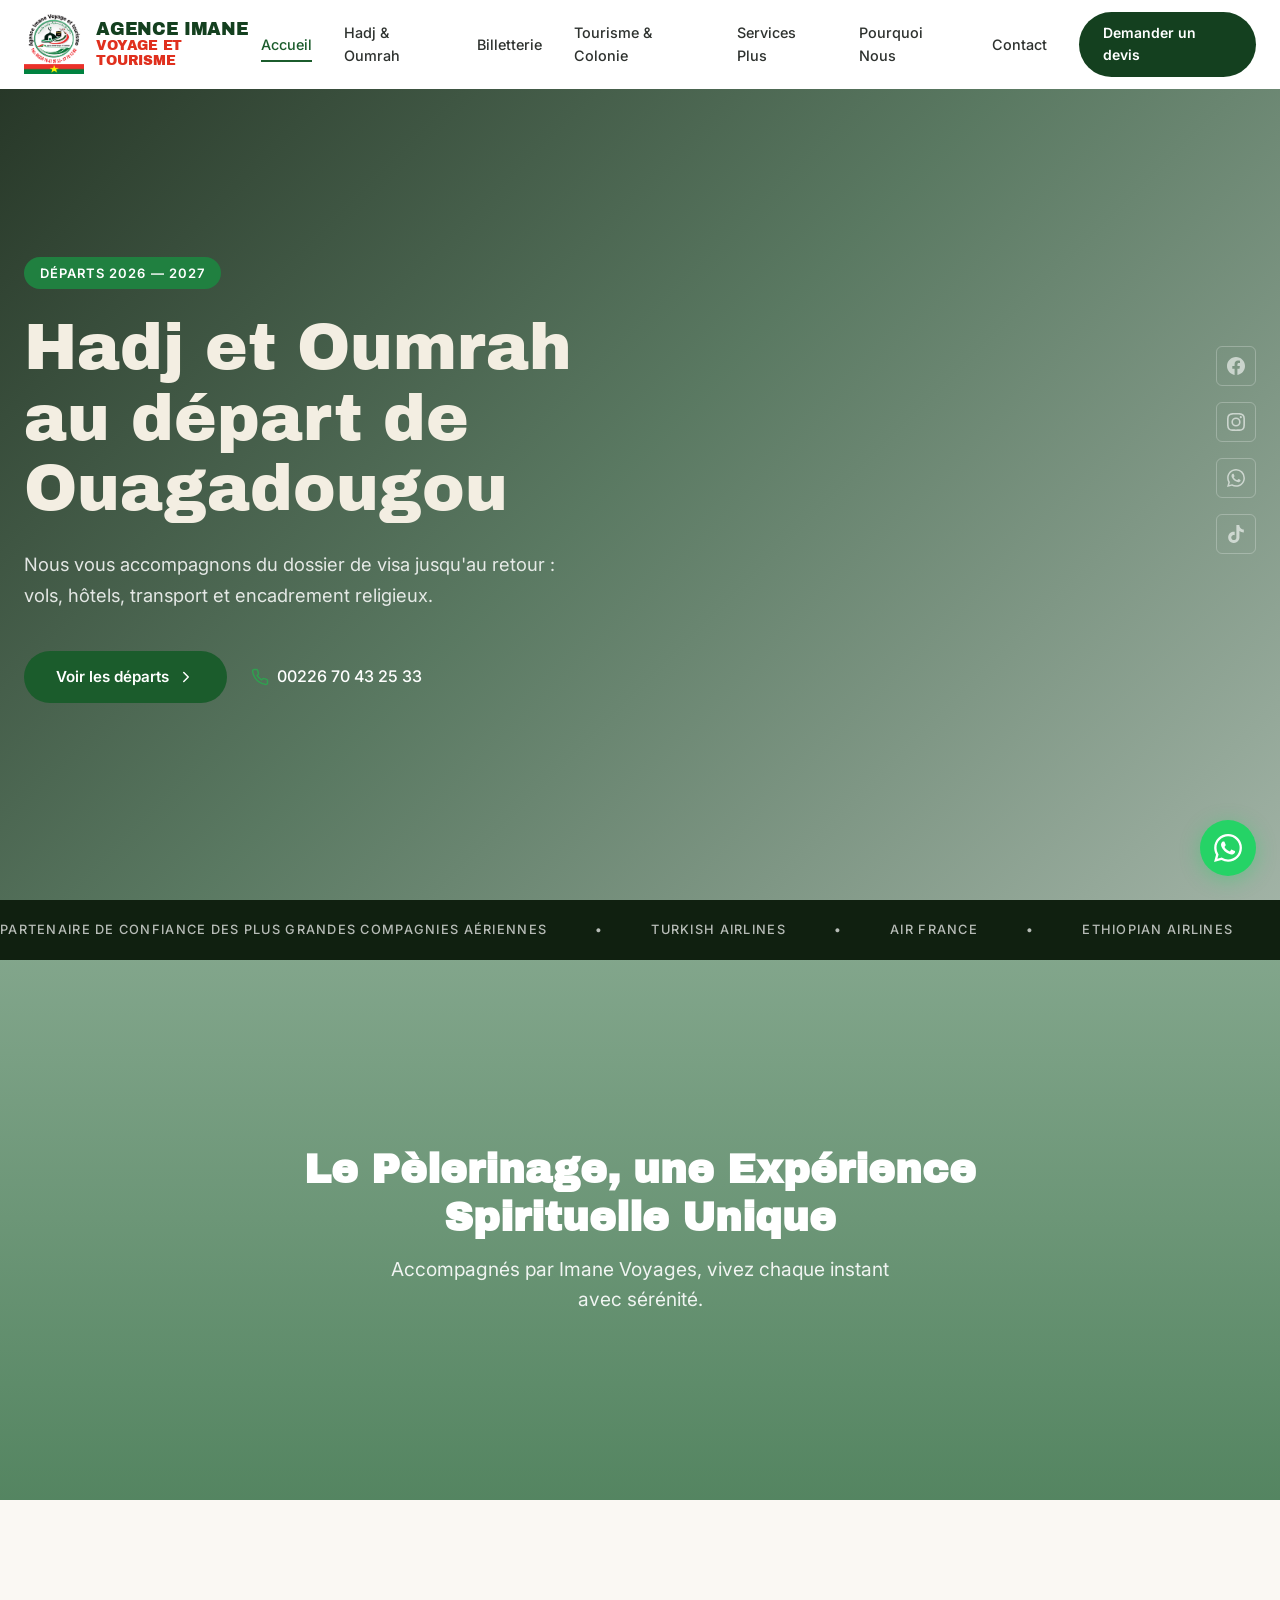
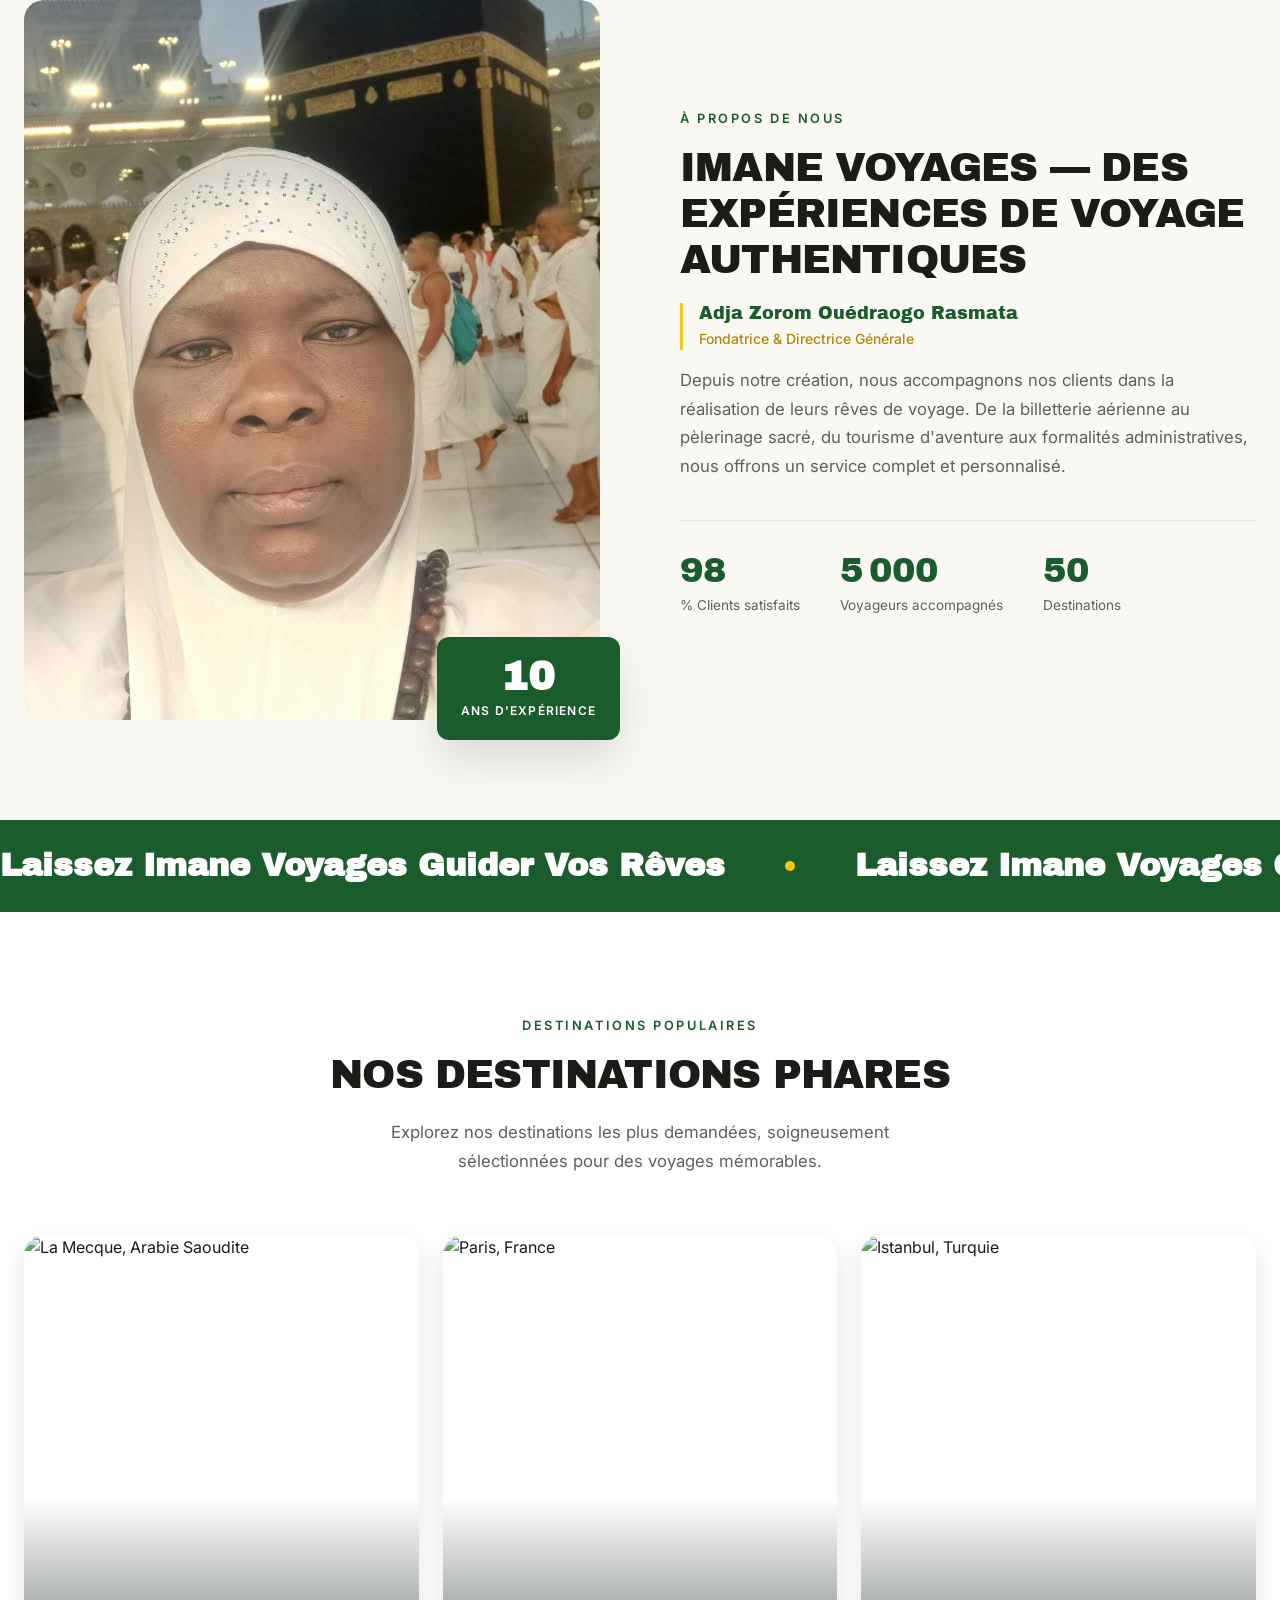
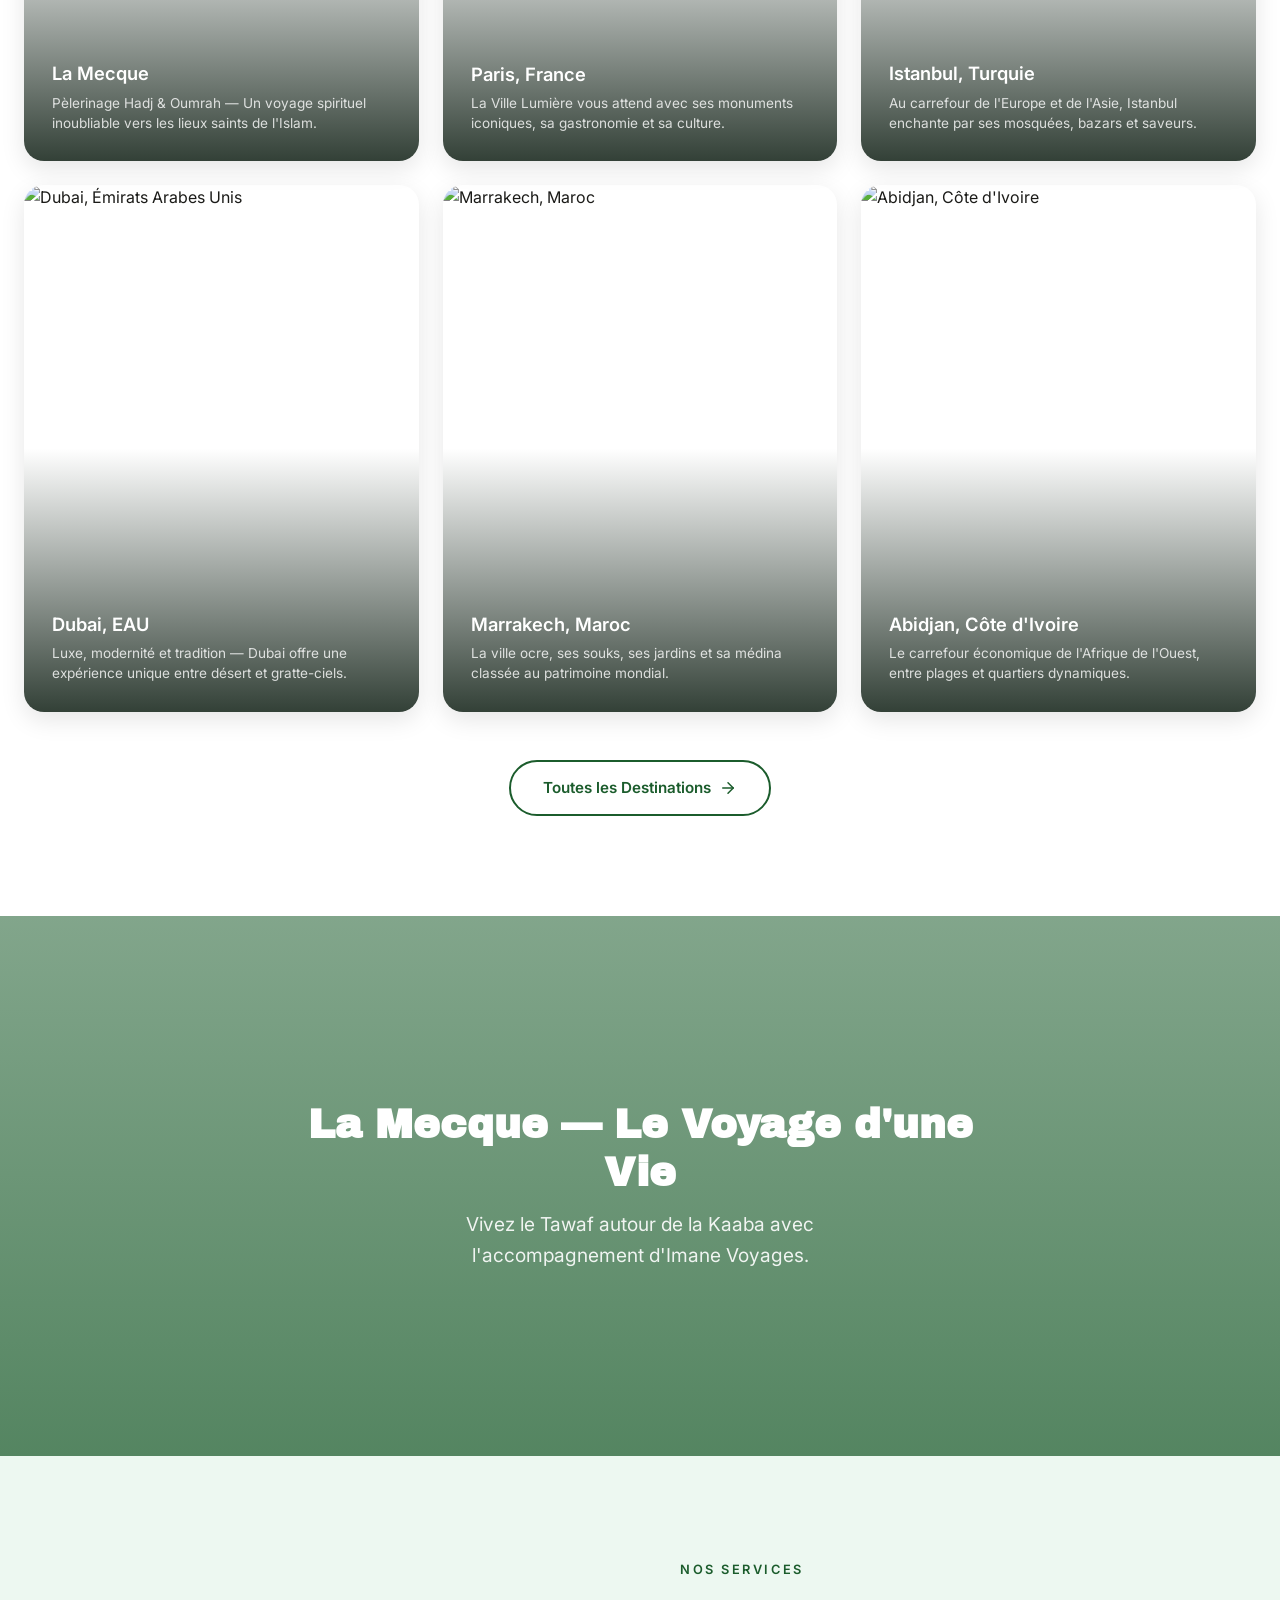
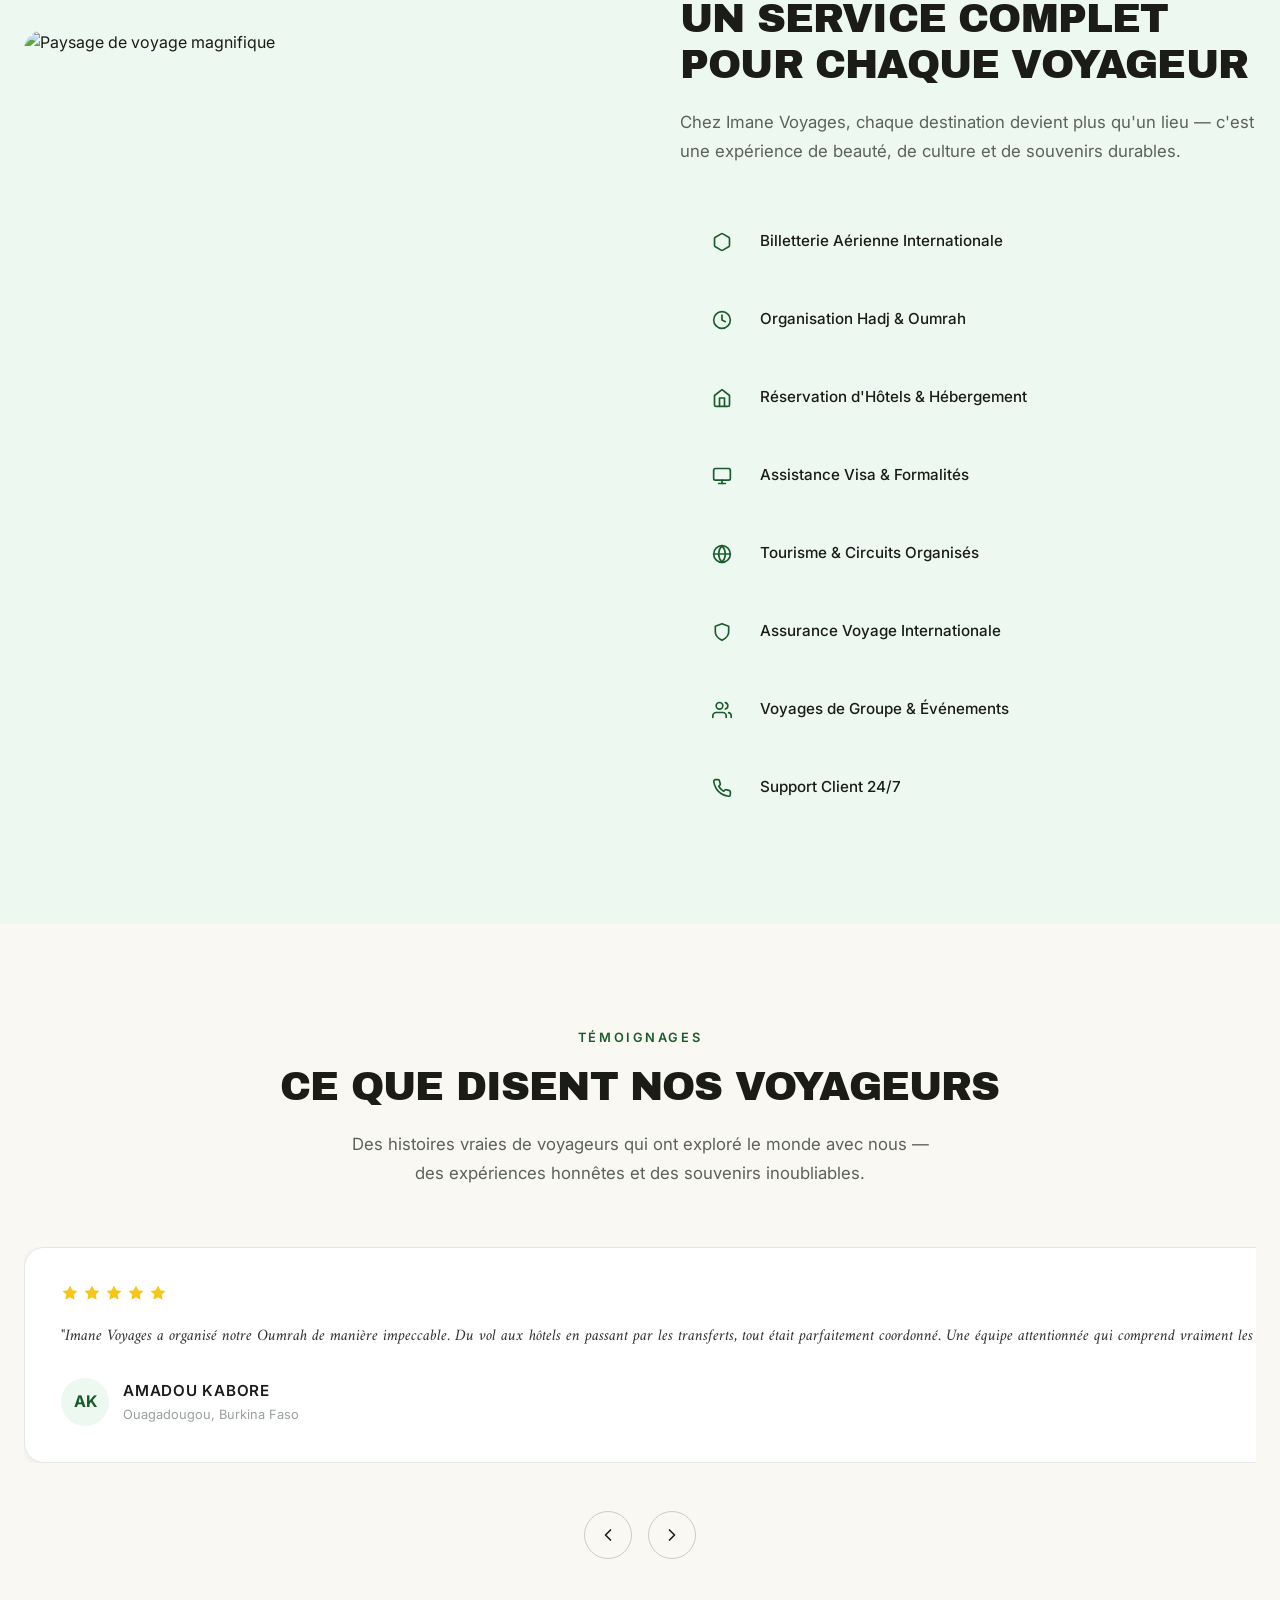
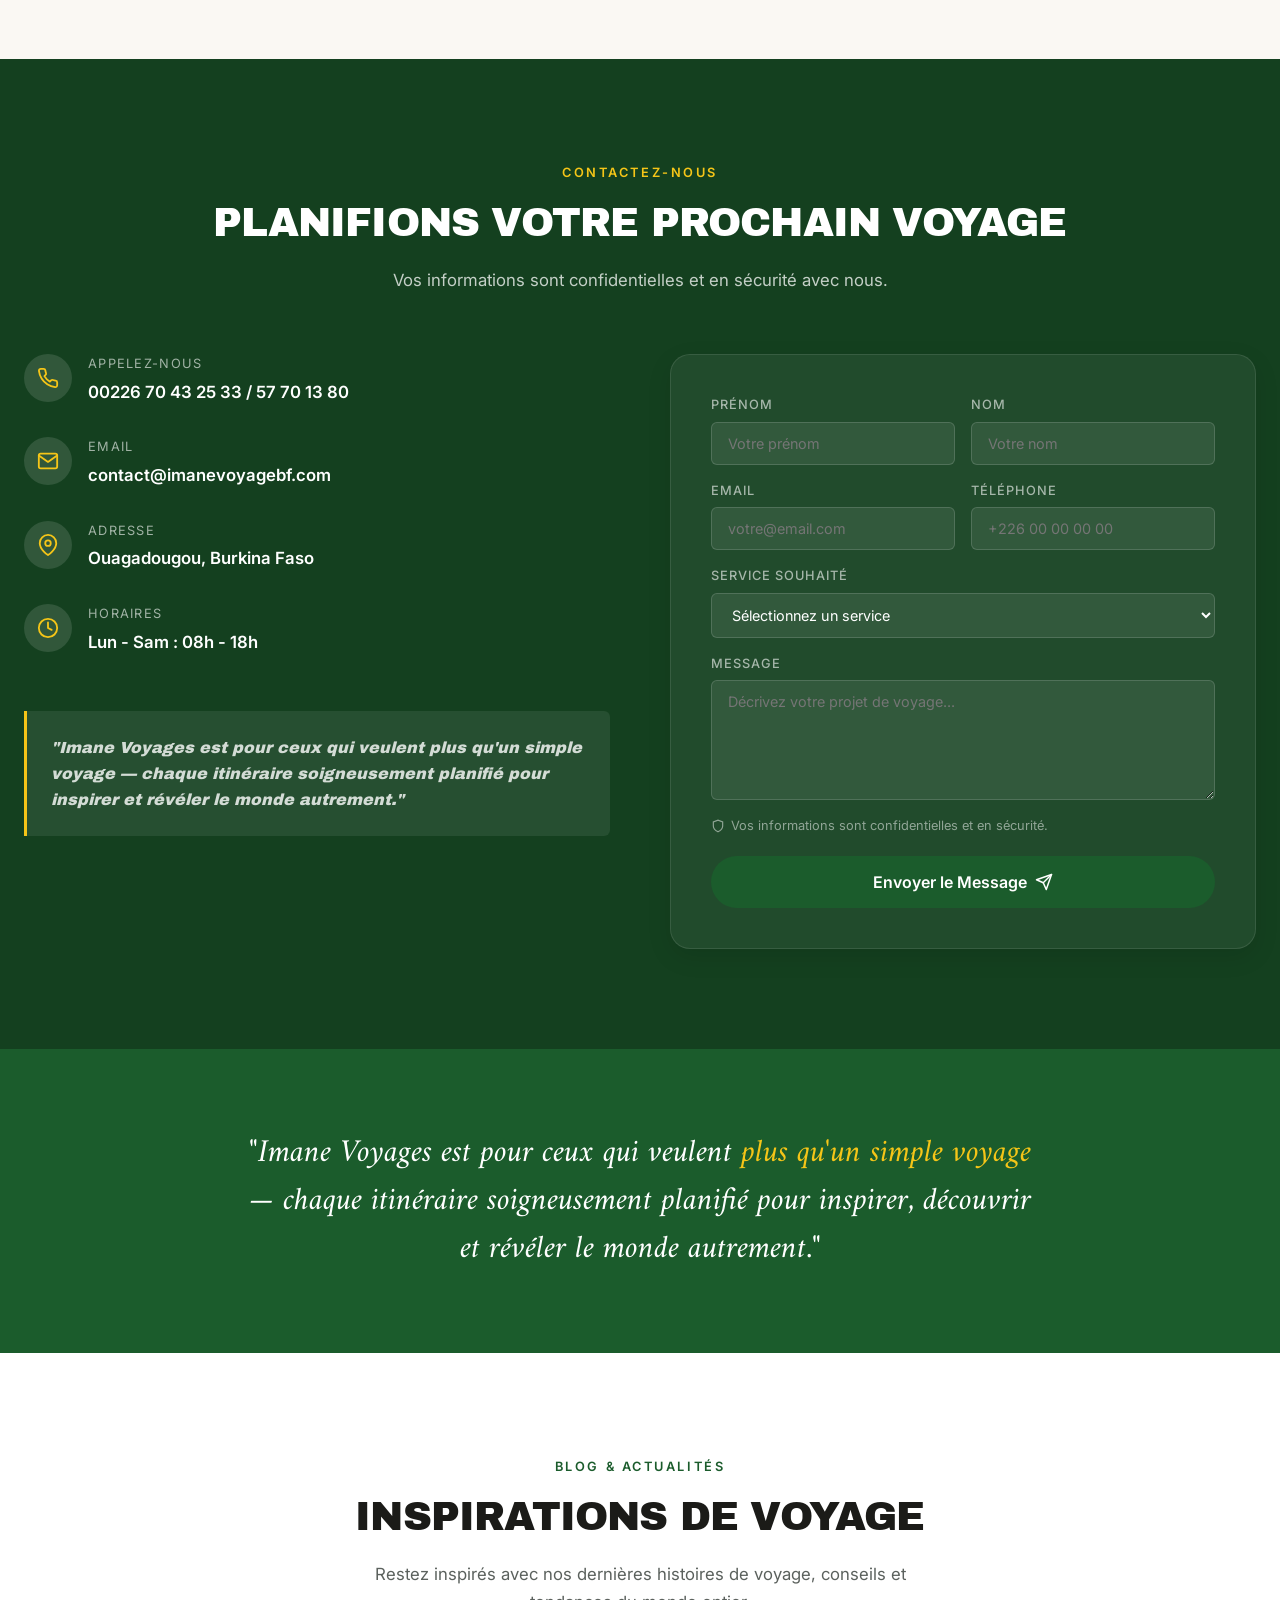
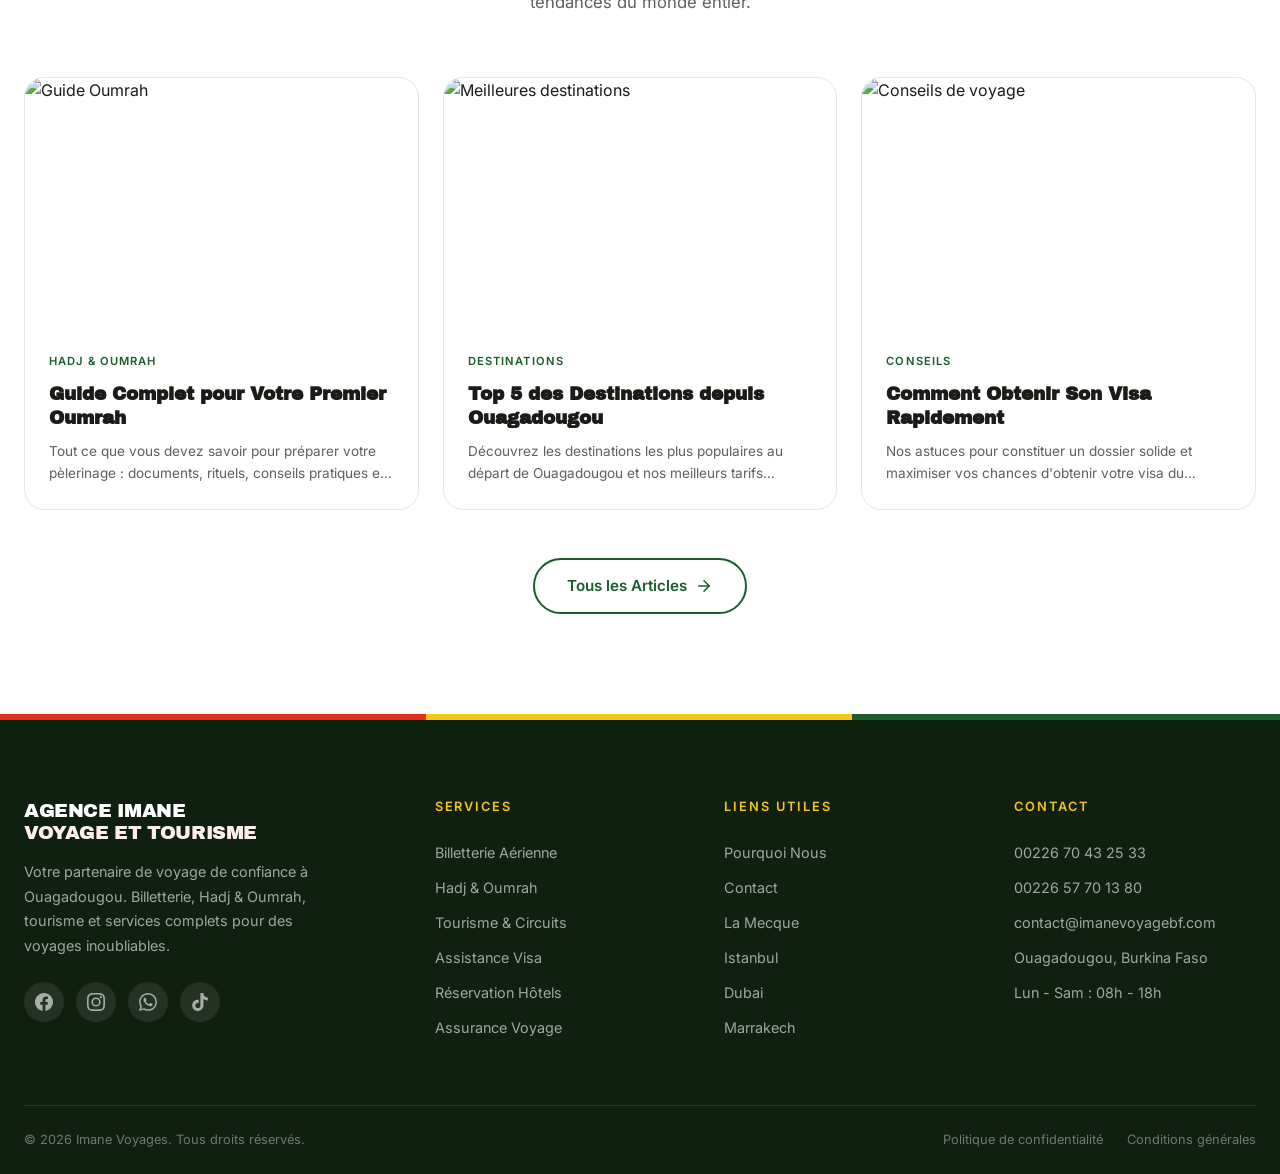
==== commit 96821949: "Add Kaaba Tawaf video banner to homepage Muted autoplay video section between destinations and servi" ====
--- a/index.html
+++ b/index.html
@@ -318,6 +318,18 @@
       </div>
     </section>
 
+    <!-- ========== VIDEO KAABA ========== -->
+    <section class="video-banner video-banner--alt">
+      <video autoplay muted loop playsinline preload="metadata">
+        <source src="assets/images/kaaba-tawaf.mp4" type="video/mp4">
+      </video>
+      <div class="video-banner-overlay"></div>
+      <div class="video-banner-content" data-scroll="fade-up">
+        <h2 class="video-banner-title">La Mecque — Le Voyage d'une Vie</h2>
+        <p class="video-banner-desc">Vivez le Tawaf autour de la Kaaba avec l'accompagnement d'Imane Voyages.</p>
+      </div>
+    </section>
+
     <!-- ========== FEATURES / SERVICES ========== -->
     <section class="section section--light-green" id="services">
       <div class="container">
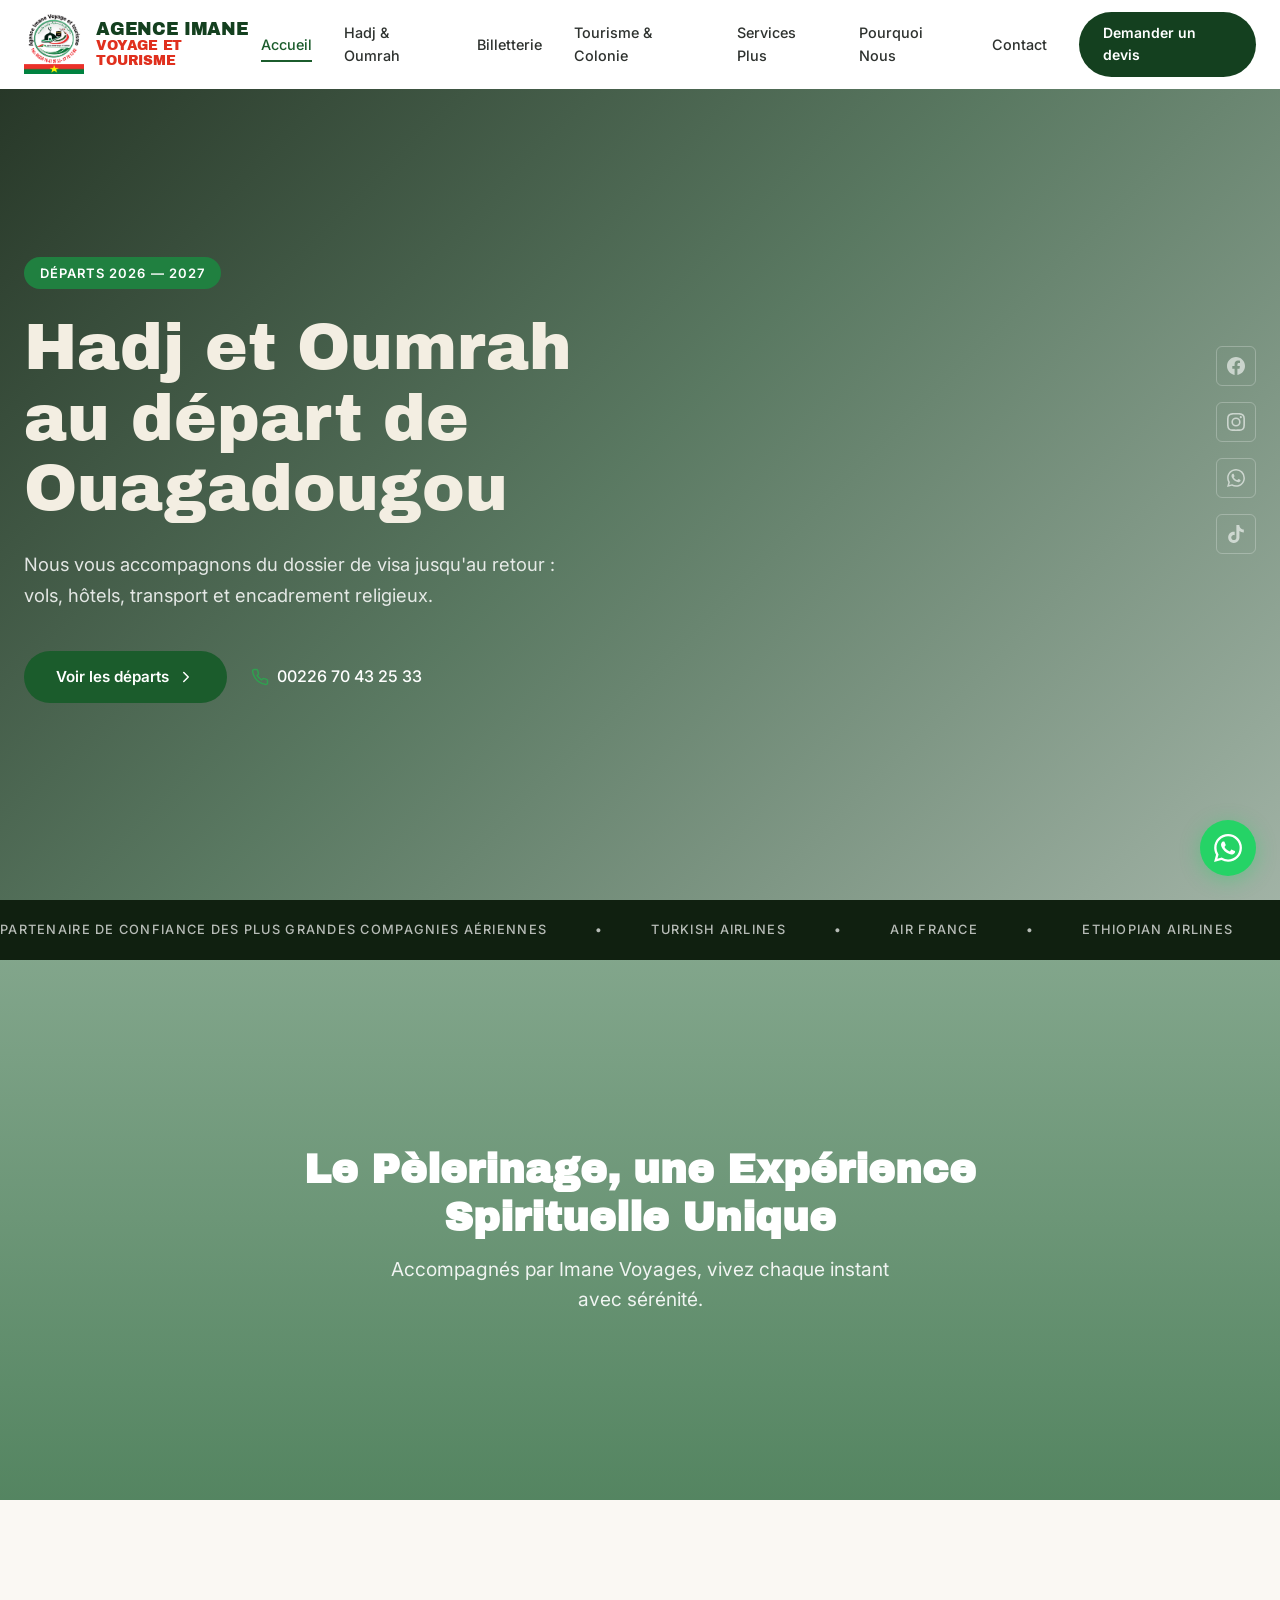
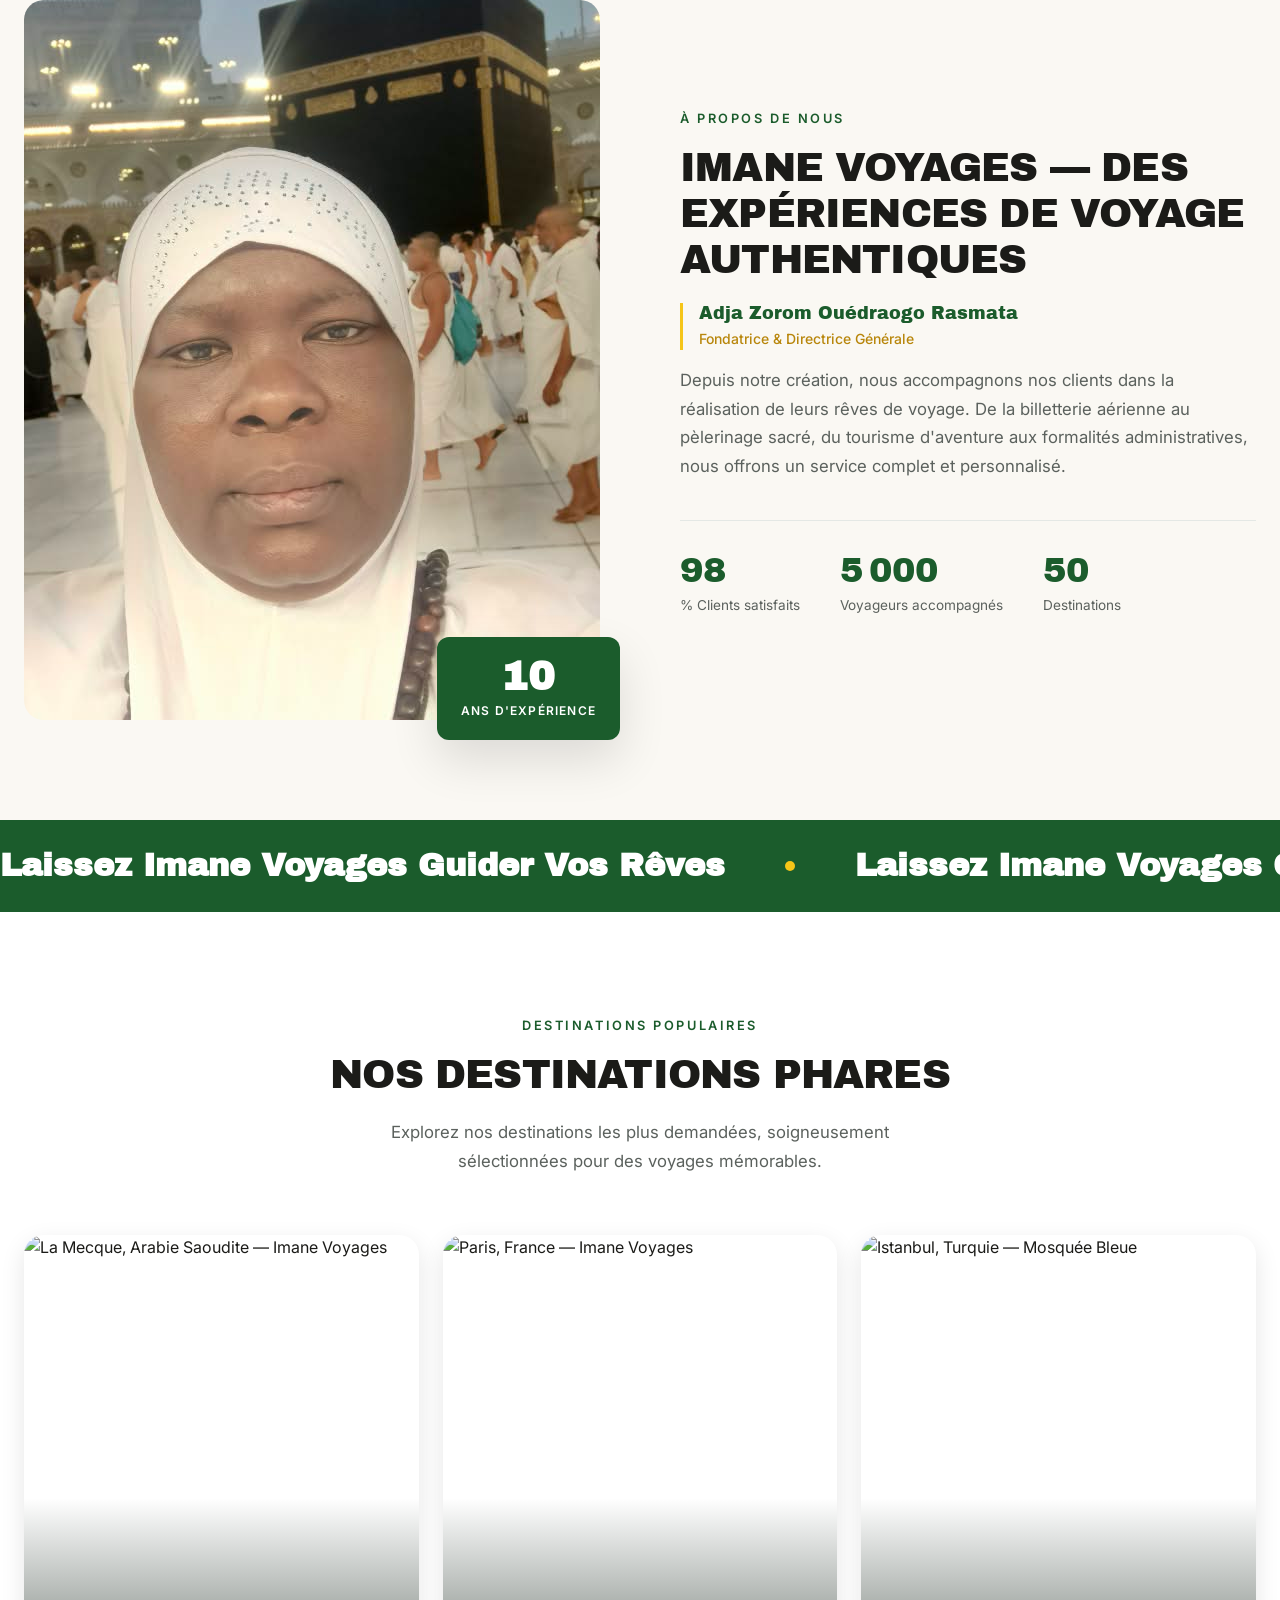
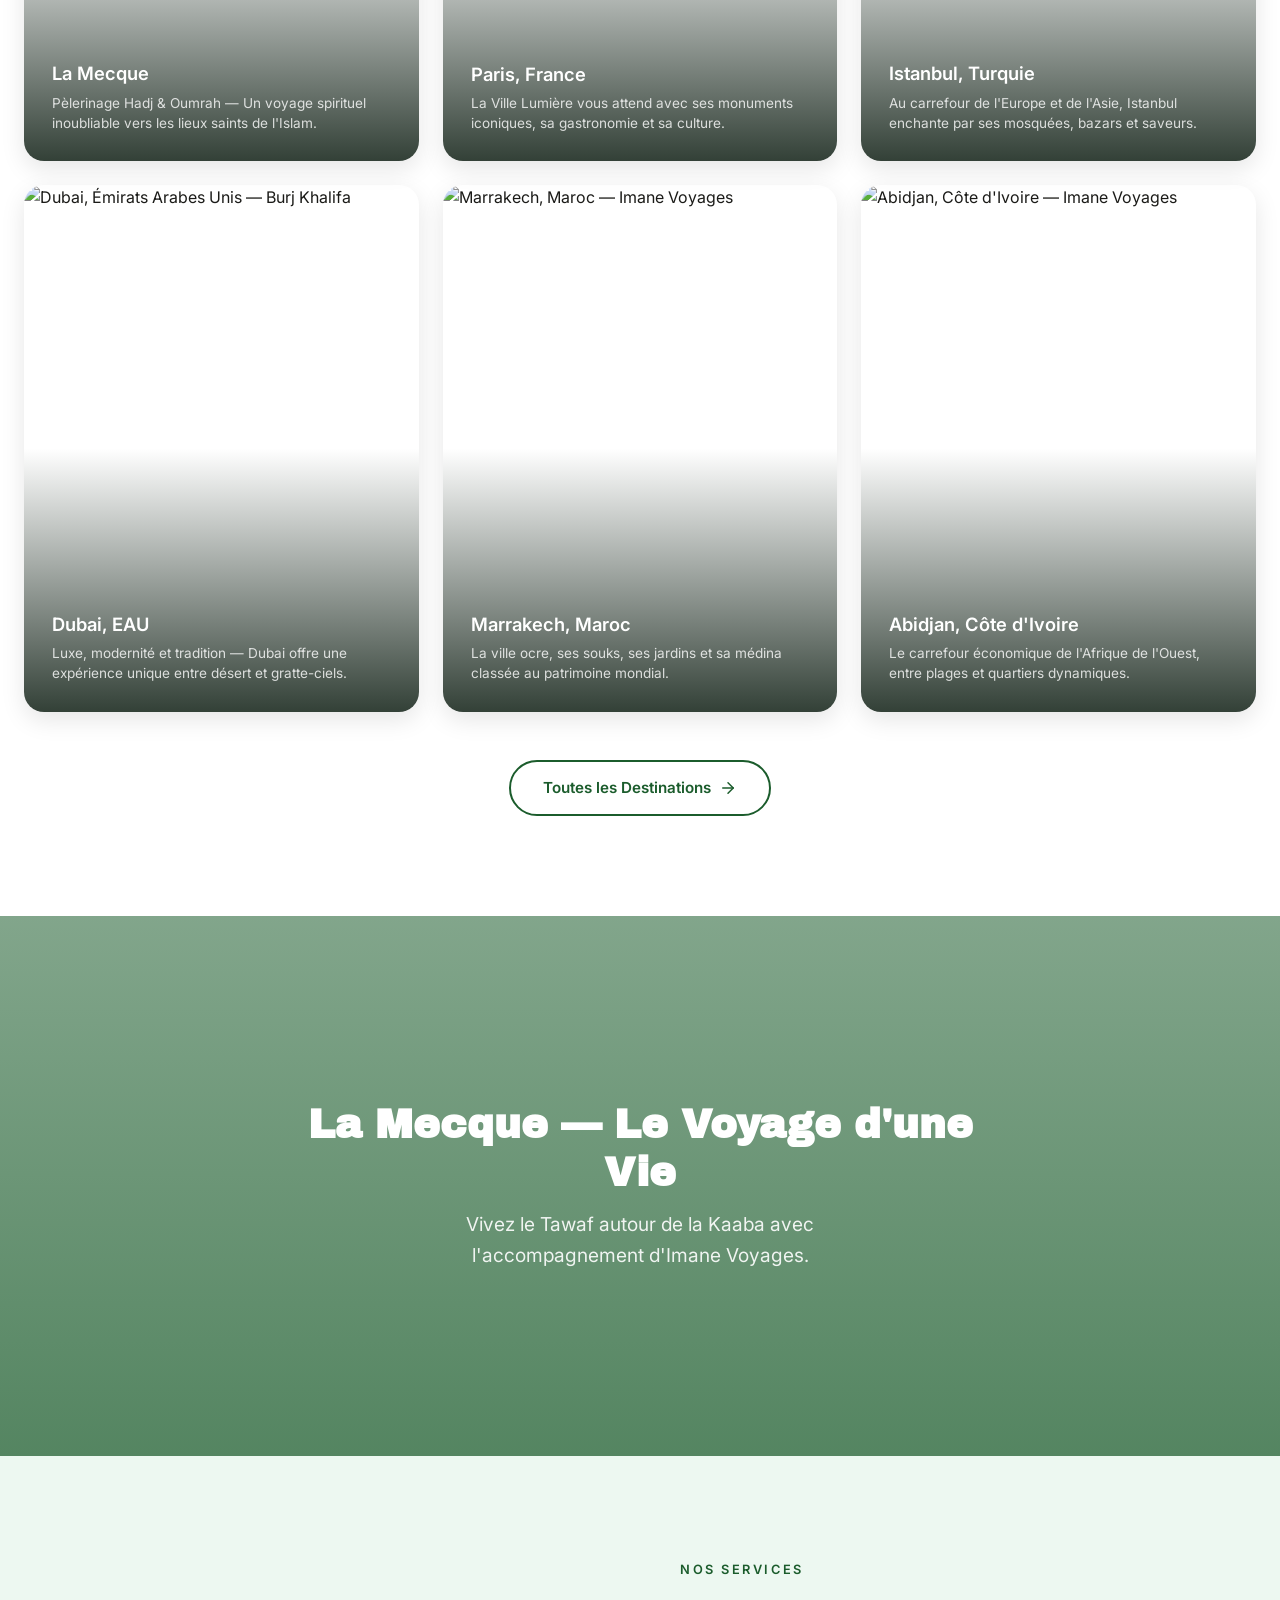
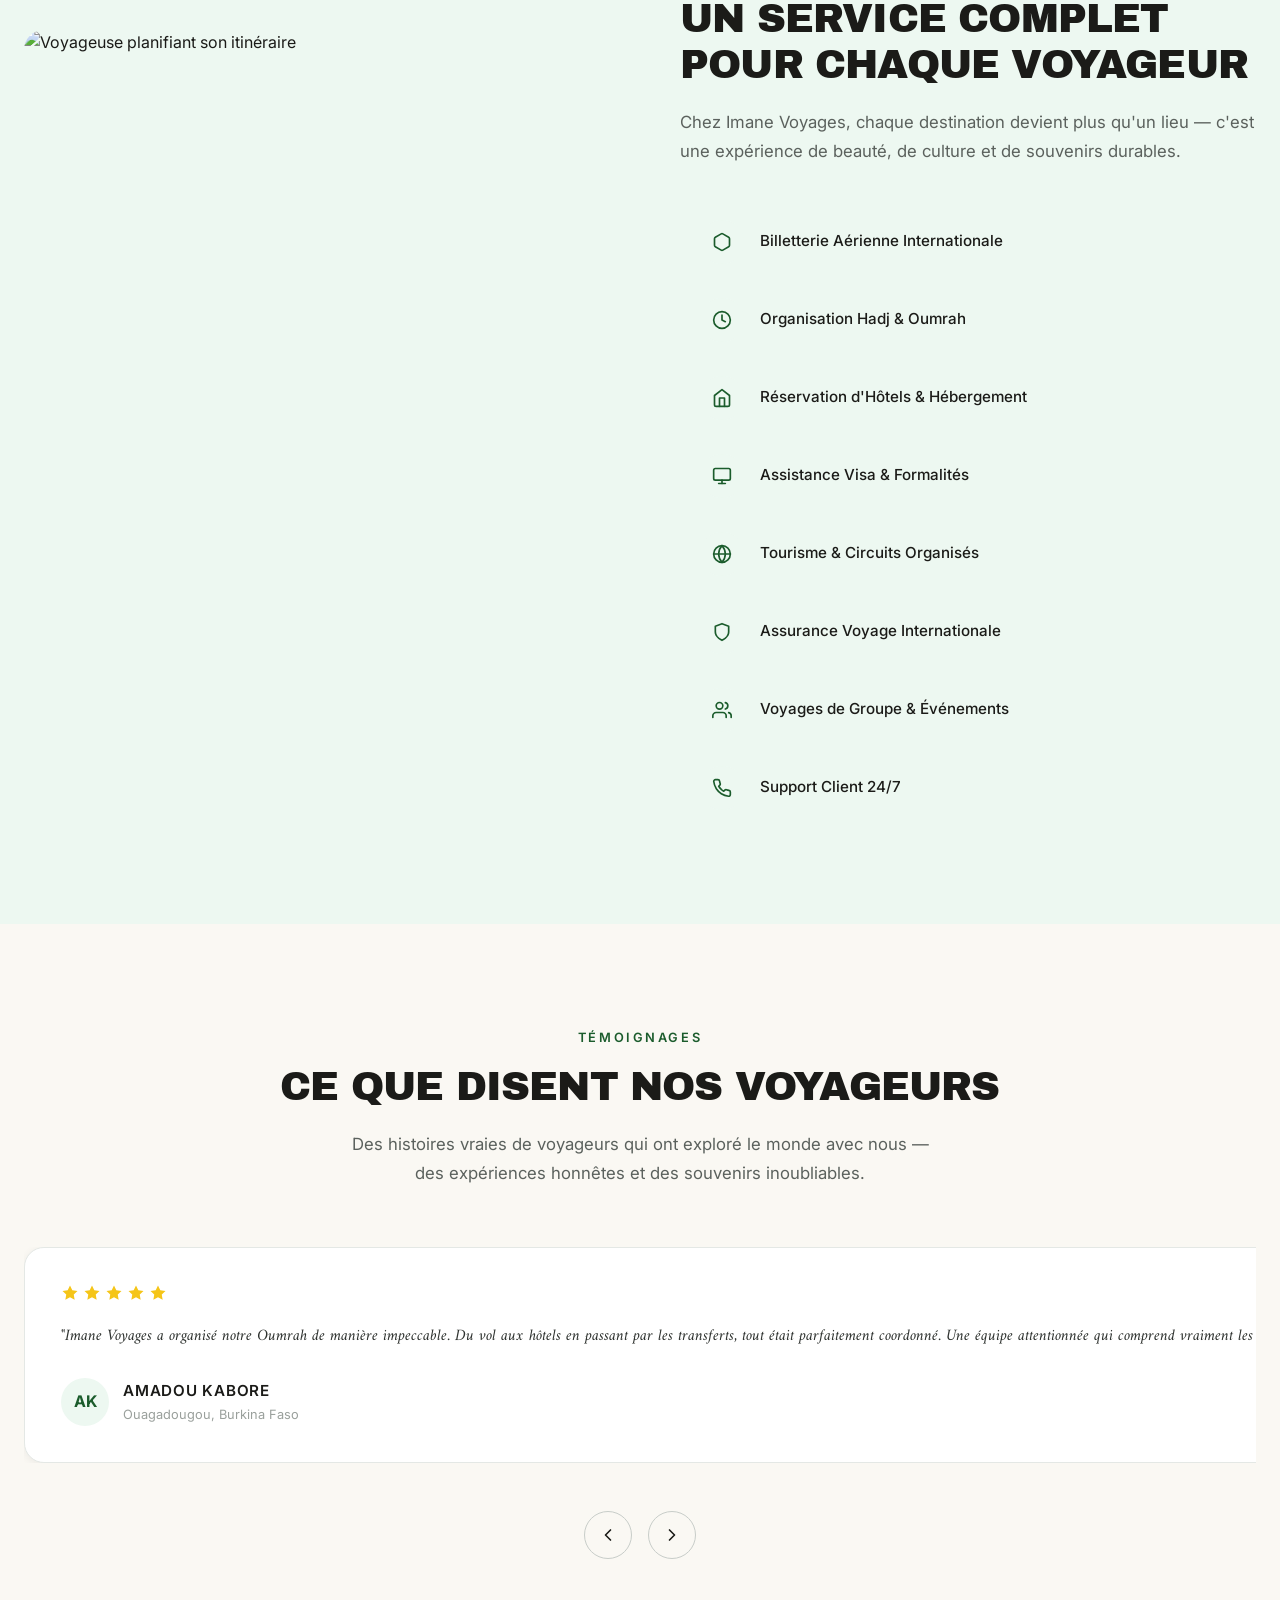
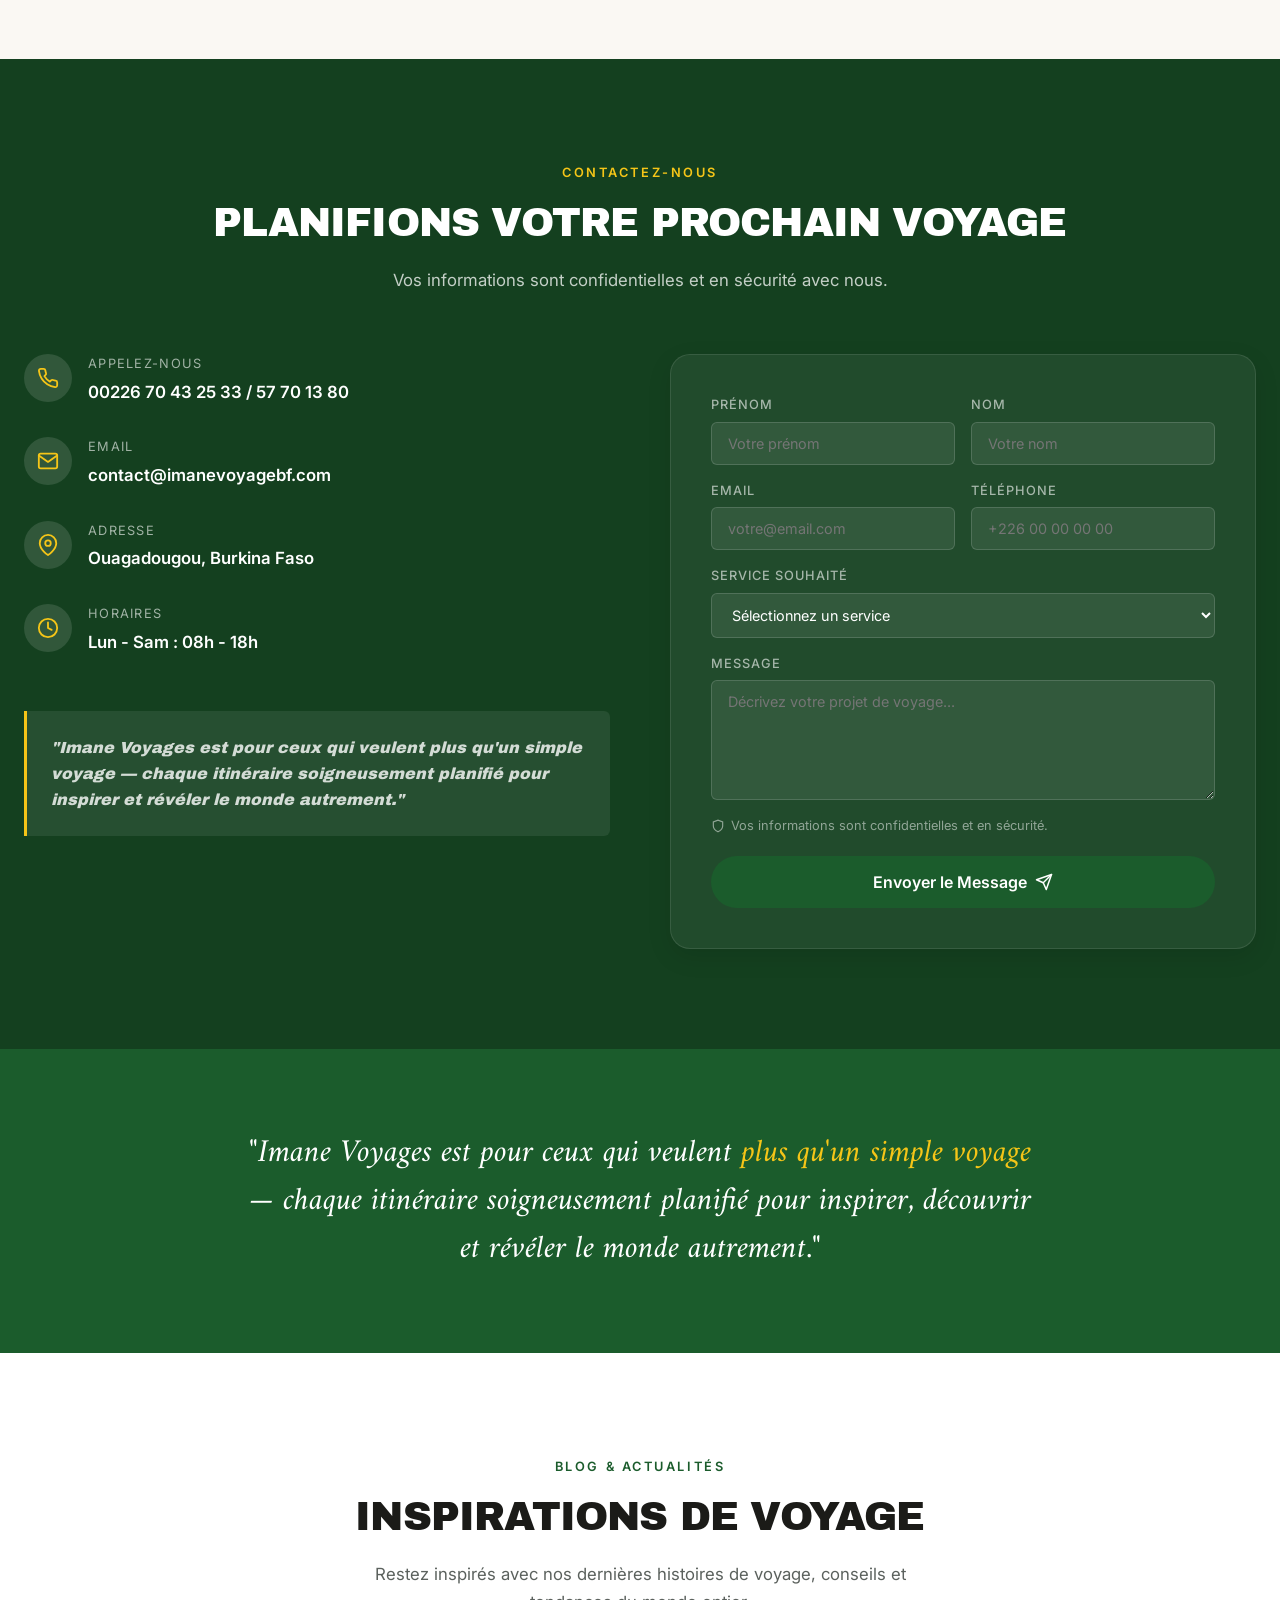
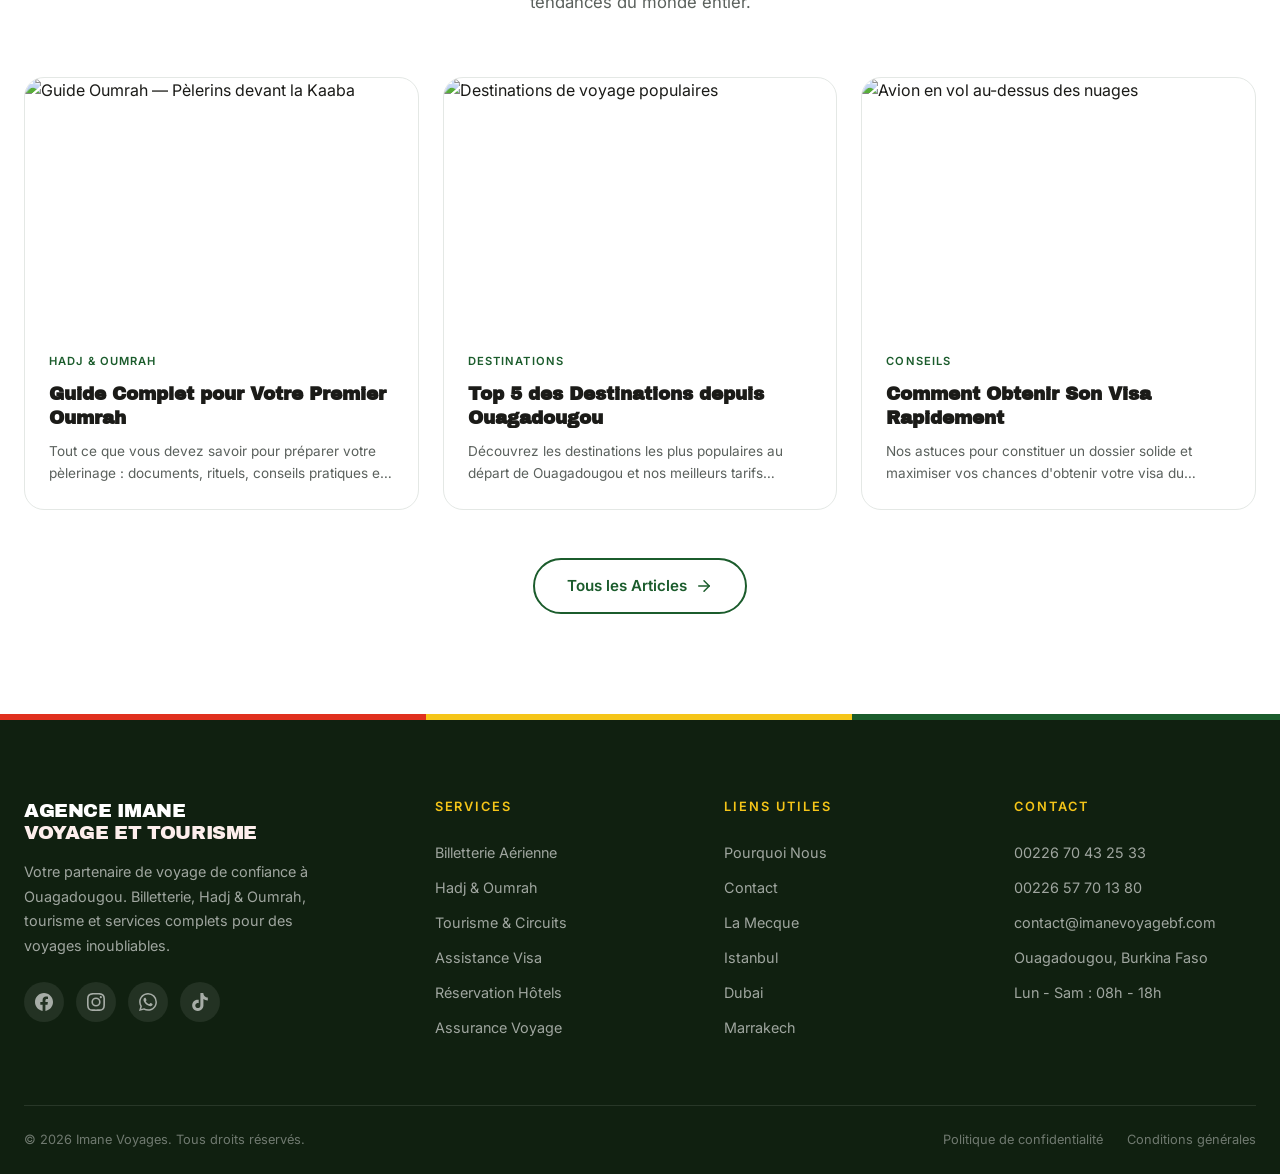
==== commit 9c9ea194: "Replace repeated agency photos with premium Unsplash stock images Agency photos were repeated unprof" ====
--- a/index.html
+++ b/index.html
@@ -85,9 +85,9 @@
   <!-- ========== HERO ========== -->
   <section class="hero" id="hero">
     <div class="hero-bg">
-      <div class="hero-slide active" style="background-image: url('https://images.unsplash.com/photo-1507525428034-b723cf961d3e?w=1920&q=80')"></div>
-      <div class="hero-slide" style="background-image: url('https://images.unsplash.com/photo-1476514525535-07fb3b4ae5f1?w=1920&q=80')"></div>
-      <div class="hero-slide" style="background-image: url('https://images.unsplash.com/photo-1488085061387-422e29b40080?w=1920&q=80')"></div>
+      <div class="hero-slide active" style="background-image: url('https://images.unsplash.com/photo-1591604129939-f1efa4d9f7fa?w=1920&q=80&fit=crop')"></div>
+      <div class="hero-slide" style="background-image: url('https://images.unsplash.com/photo-1476514525535-07fb3b4ae5f1?w=1920&q=80&fit=crop')"></div>
+      <div class="hero-slide" style="background-image: url('https://images.unsplash.com/photo-1507525428034-b723cf961d3e?w=1920&q=80&fit=crop')"></div>
       <div class="hero-overlay"></div>
     </div>
 
@@ -243,7 +243,7 @@
 
         <div class="destinations-grid">
           <a href="#" class="dest-card" data-scroll="fade-up">
-            <img src="https://images.unsplash.com/photo-1591604129939-f1efa4d9f7fa?w=600&q=80" alt="La Mecque, Arabie Saoudite" width="600" height="800" loading="lazy">
+            <img src="https://images.unsplash.com/photo-1591604129939-f1efa4d9f7fa?w=600&q=80&fit=crop" alt="La Mecque, Arabie Saoudite — Imane Voyages" width="600" height="800" loading="lazy">
             <div class="dest-card-overlay">
               <h3 class="dest-card-title">La Mecque</h3>
               <p class="dest-card-desc">Pèlerinage Hadj & Oumrah — Un voyage spirituel inoubliable vers les lieux saints de l'Islam.</p>
@@ -254,7 +254,7 @@
           </a>
 
           <a href="#" class="dest-card" data-scroll="fade-up">
-            <img src="https://images.unsplash.com/photo-1502602898657-3e91760cbb34?w=600&q=80" alt="Paris, France" width="600" height="800" loading="lazy">
+            <img src="https://images.unsplash.com/photo-1502602898657-3e91760cbb34?w=600&q=80&fit=crop" alt="Paris, France — Imane Voyages" width="600" height="800" loading="lazy">
             <div class="dest-card-overlay">
               <h3 class="dest-card-title">Paris, France</h3>
               <p class="dest-card-desc">La Ville Lumière vous attend avec ses monuments iconiques, sa gastronomie et sa culture.</p>
@@ -265,7 +265,7 @@
           </a>
 
           <a href="#" class="dest-card" data-scroll="fade-up">
-            <img src="https://images.unsplash.com/photo-1539768942893-daf53e736b68?w=600&q=80" alt="Istanbul, Turquie" width="600" height="800" loading="lazy">
+            <img src="https://images.unsplash.com/photo-1466442929976-97f336a657be?w=600&q=80&fit=crop" alt="Istanbul, Turquie — Mosquée Bleue" width="600" height="800" loading="lazy">
             <div class="dest-card-overlay">
               <h3 class="dest-card-title">Istanbul, Turquie</h3>
               <p class="dest-card-desc">Au carrefour de l'Europe et de l'Asie, Istanbul enchante par ses mosquées, bazars et saveurs.</p>
@@ -276,7 +276,7 @@
           </a>
 
           <a href="#" class="dest-card" data-scroll="fade-up">
-            <img src="https://images.unsplash.com/photo-1596422846543-75c6fc197f07?w=600&q=80" alt="Dubai, Émirats Arabes Unis" width="600" height="800" loading="lazy">
+            <img src="https://images.unsplash.com/photo-1512453979798-5ea266f8880c?w=600&q=80&fit=crop" alt="Dubai, Émirats Arabes Unis — Burj Khalifa" width="600" height="800" loading="lazy">
             <div class="dest-card-overlay">
               <h3 class="dest-card-title">Dubai, EAU</h3>
               <p class="dest-card-desc">Luxe, modernité et tradition — Dubai offre une expérience unique entre désert et gratte-ciels.</p>
@@ -287,7 +287,7 @@
           </a>
 
           <a href="#" class="dest-card" data-scroll="fade-up">
-            <img src="https://images.unsplash.com/photo-1489749798305-4fea3ae63d43?w=600&q=80" alt="Marrakech, Maroc" width="600" height="800" loading="lazy">
+            <img src="https://images.unsplash.com/photo-1489749798305-4fea3ae63d43?w=600&q=80&fit=crop" alt="Marrakech, Maroc — Imane Voyages" width="600" height="800" loading="lazy">
             <div class="dest-card-overlay">
               <h3 class="dest-card-title">Marrakech, Maroc</h3>
               <p class="dest-card-desc">La ville ocre, ses souks, ses jardins et sa médina classée au patrimoine mondial.</p>
@@ -298,7 +298,7 @@
           </a>
 
           <a href="#" class="dest-card" data-scroll="fade-up">
-            <img src="https://images.unsplash.com/photo-1523805009345-7448845a9e53?w=600&q=80" alt="Abidjan, Côte d'Ivoire" width="600" height="800" loading="lazy">
+            <img src="https://images.unsplash.com/photo-1523805009345-7448845a9e53?w=600&q=80&fit=crop" alt="Abidjan, Côte d'Ivoire — Imane Voyages" width="600" height="800" loading="lazy">
             <div class="dest-card-overlay">
               <h3 class="dest-card-title">Abidjan, Côte d'Ivoire</h3>
               <p class="dest-card-desc">Le carrefour économique de l'Afrique de l'Ouest, entre plages et quartiers dynamiques.</p>
@@ -335,7 +335,7 @@
       <div class="container">
         <div class="features-wrapper">
           <div class="features-image" data-scroll="fade-up">
-            <img src="https://images.unsplash.com/photo-1436491865332-7a61a109db05?w=800&q=80" alt="Paysage de voyage magnifique" width="800" height="1000" loading="lazy">
+            <img src="https://images.unsplash.com/photo-1488646953014-85cb44e25828?w=800&q=80&fit=crop" alt="Voyageuse planifiant son itinéraire" width="800" height="1000" loading="lazy">
           </div>
 
           <div>
@@ -635,7 +635,7 @@
         <div class="blog-grid">
           <a href="#" class="blog-card" data-scroll="fade-up">
             <div class="blog-card-image">
-              <img src="https://images.unsplash.com/photo-1564769625905-50e93615e769?w=600&q=80" alt="Guide Oumrah" width="600" height="375" loading="lazy">
+              <img src="https://images.unsplash.com/photo-1564769625905-50e93615e769?w=600&q=80&fit=crop" alt="Guide Oumrah — Pèlerins devant la Kaaba" width="600" height="375" loading="lazy">
             </div>
             <div class="blog-card-body">
               <span class="blog-card-tag">Hadj & Oumrah</span>
@@ -646,7 +646,7 @@
 
           <a href="#" class="blog-card" data-scroll="fade-up">
             <div class="blog-card-image">
-              <img src="https://images.unsplash.com/photo-1530521954074-e64f6810b32d?w=600&q=80" alt="Meilleures destinations" width="600" height="375" loading="lazy">
+              <img src="https://images.unsplash.com/photo-1530521954074-e64f6810b32d?w=600&q=80&fit=crop" alt="Destinations de voyage populaires" width="600" height="375" loading="lazy">
             </div>
             <div class="blog-card-body">
               <span class="blog-card-tag">Destinations</span>
@@ -657,7 +657,7 @@
 
           <a href="#" class="blog-card" data-scroll="fade-up">
             <div class="blog-card-image">
-              <img src="https://images.unsplash.com/photo-1488646953014-85cb44e25828?w=600&q=80" alt="Conseils de voyage" width="600" height="375" loading="lazy">
+              <img src="https://images.unsplash.com/photo-1569154941061-e231b4725ef1?w=600&q=80&fit=crop" alt="Avion en vol au-dessus des nuages" width="600" height="375" loading="lazy">
             </div>
             <div class="blog-card-body">
               <span class="blog-card-tag">Conseils</span>
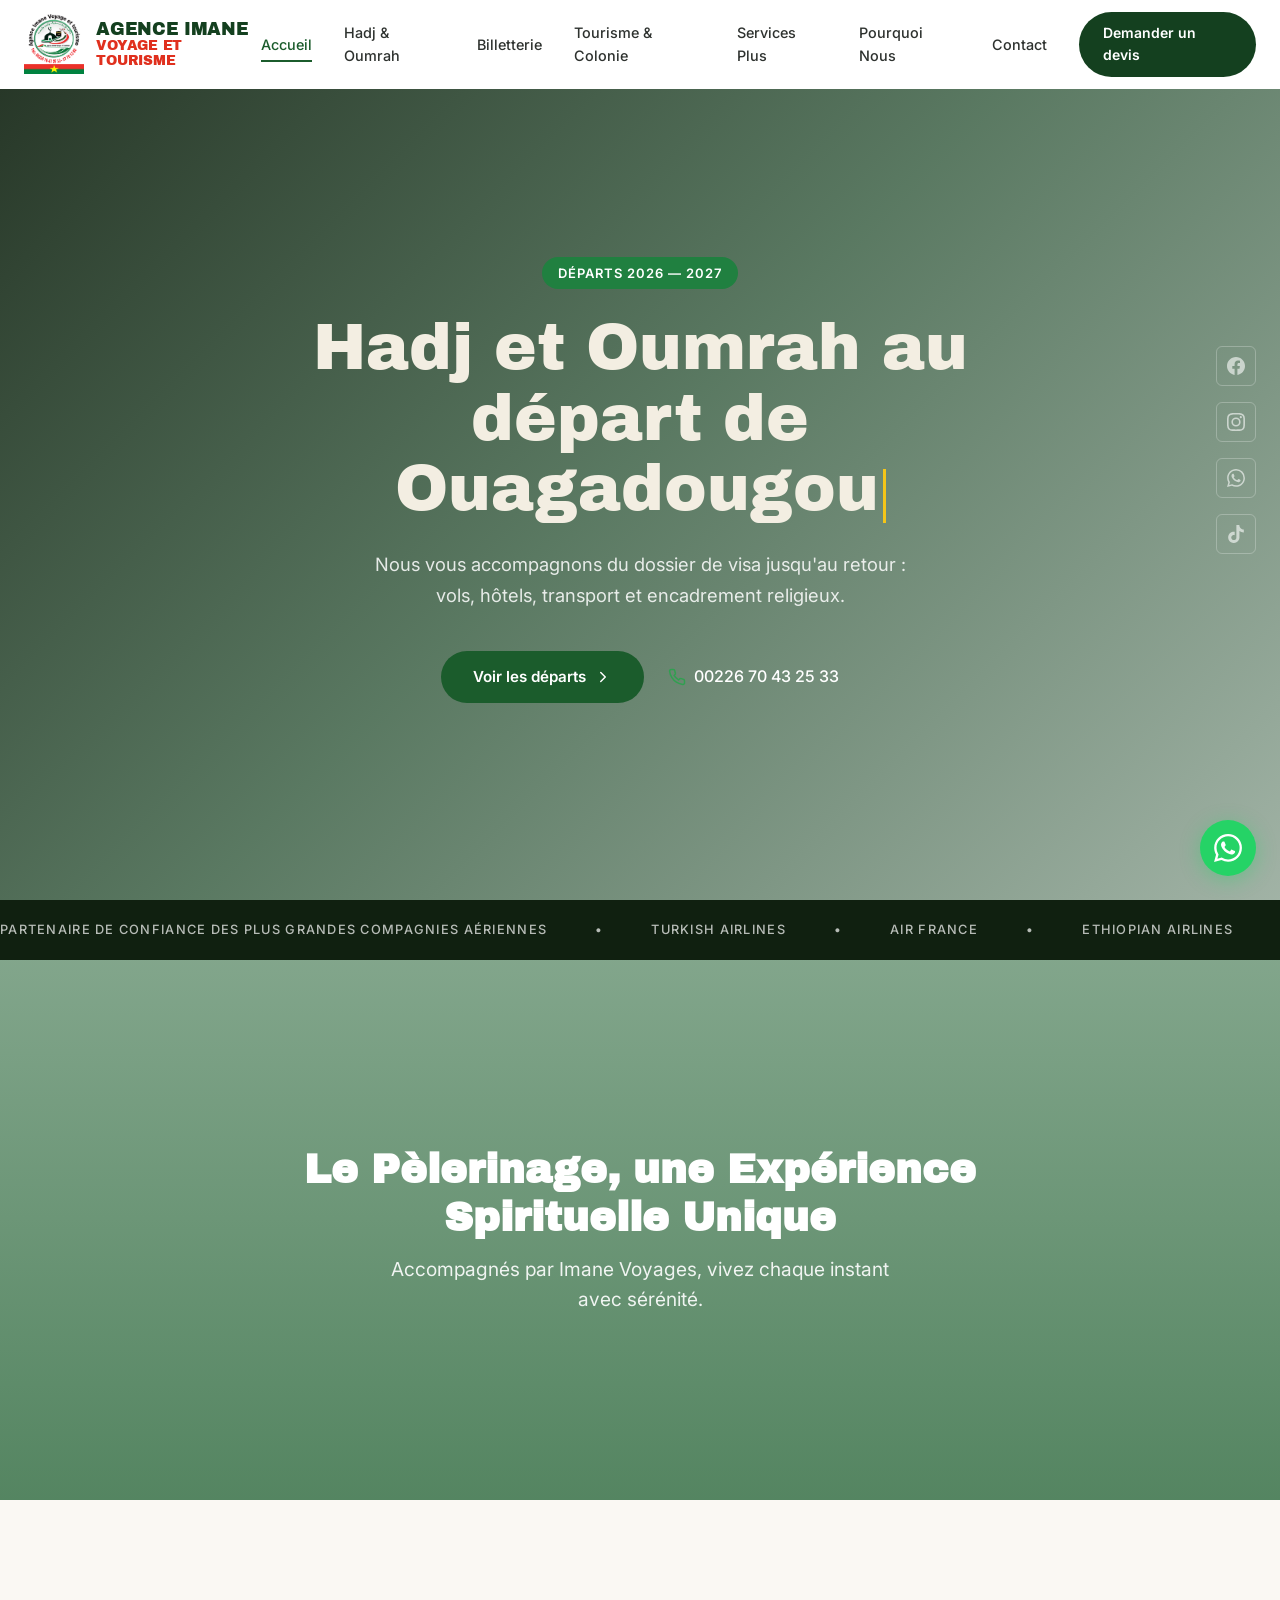
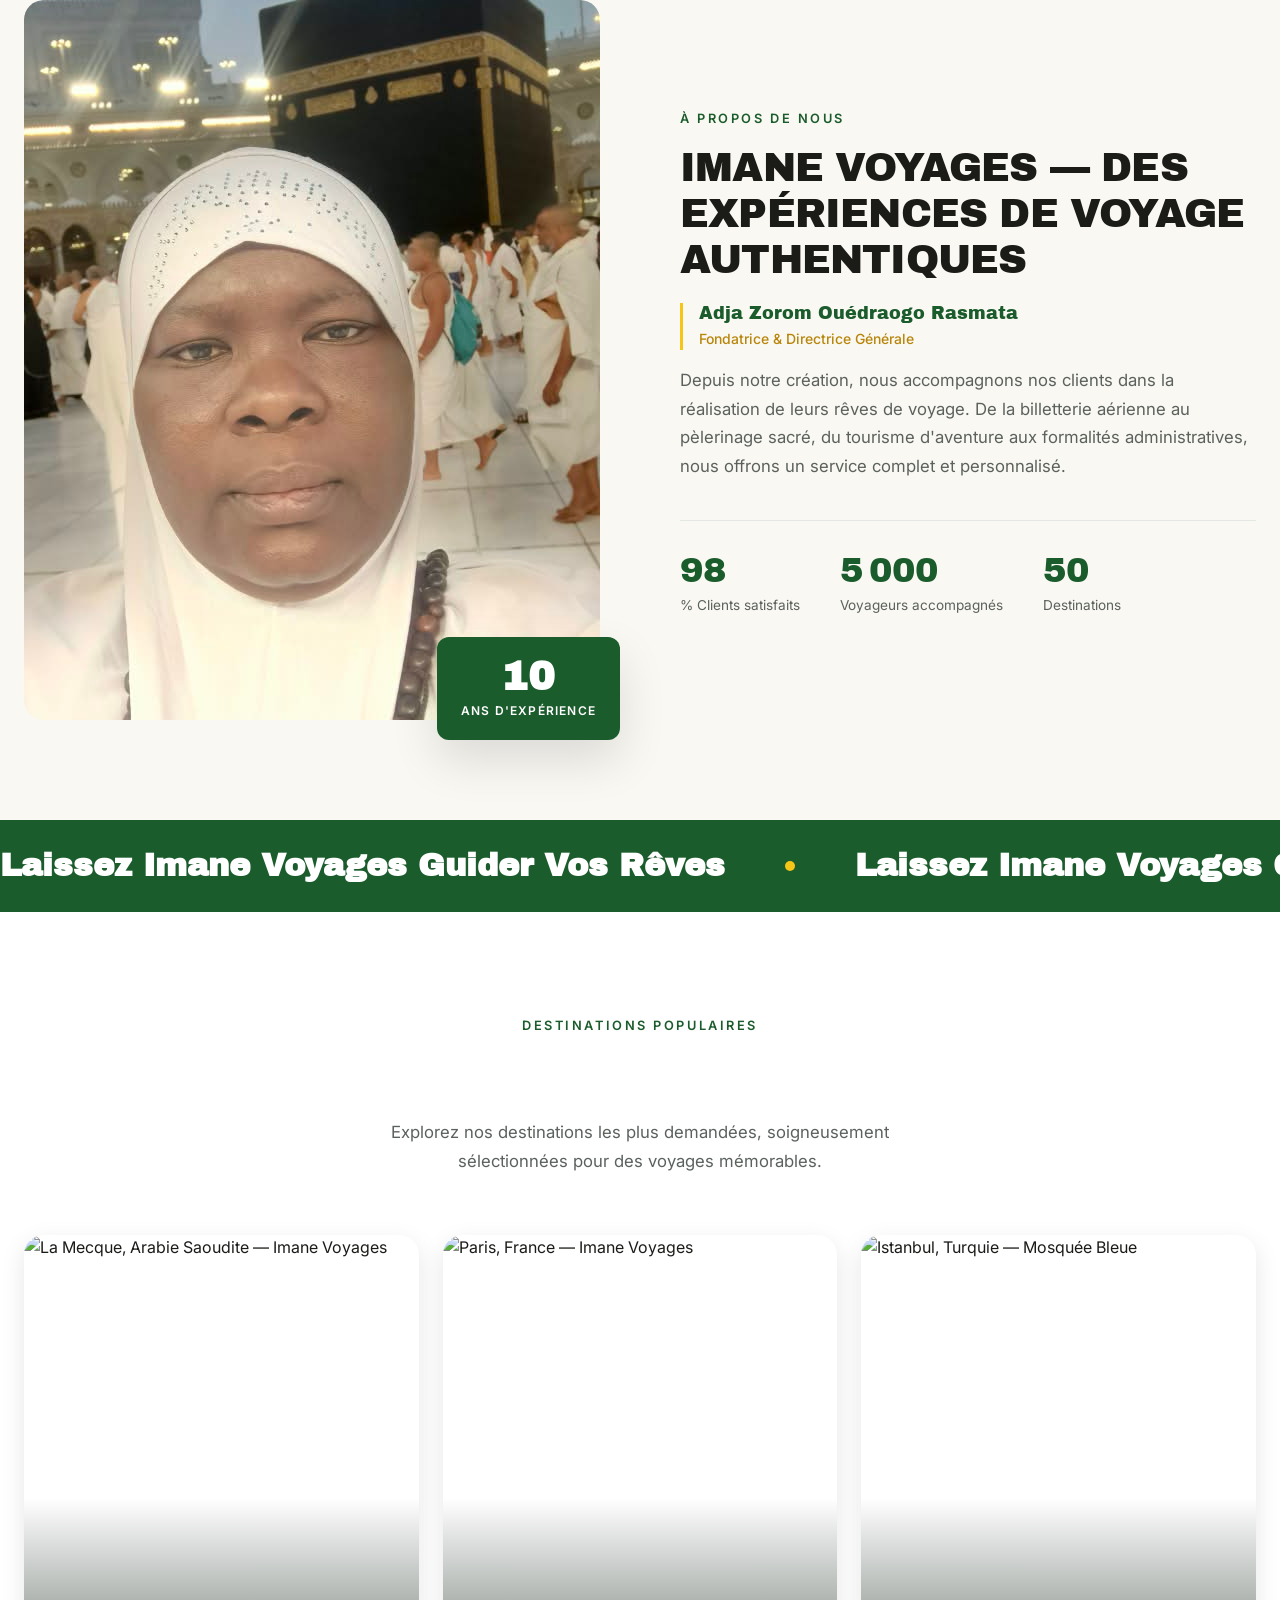
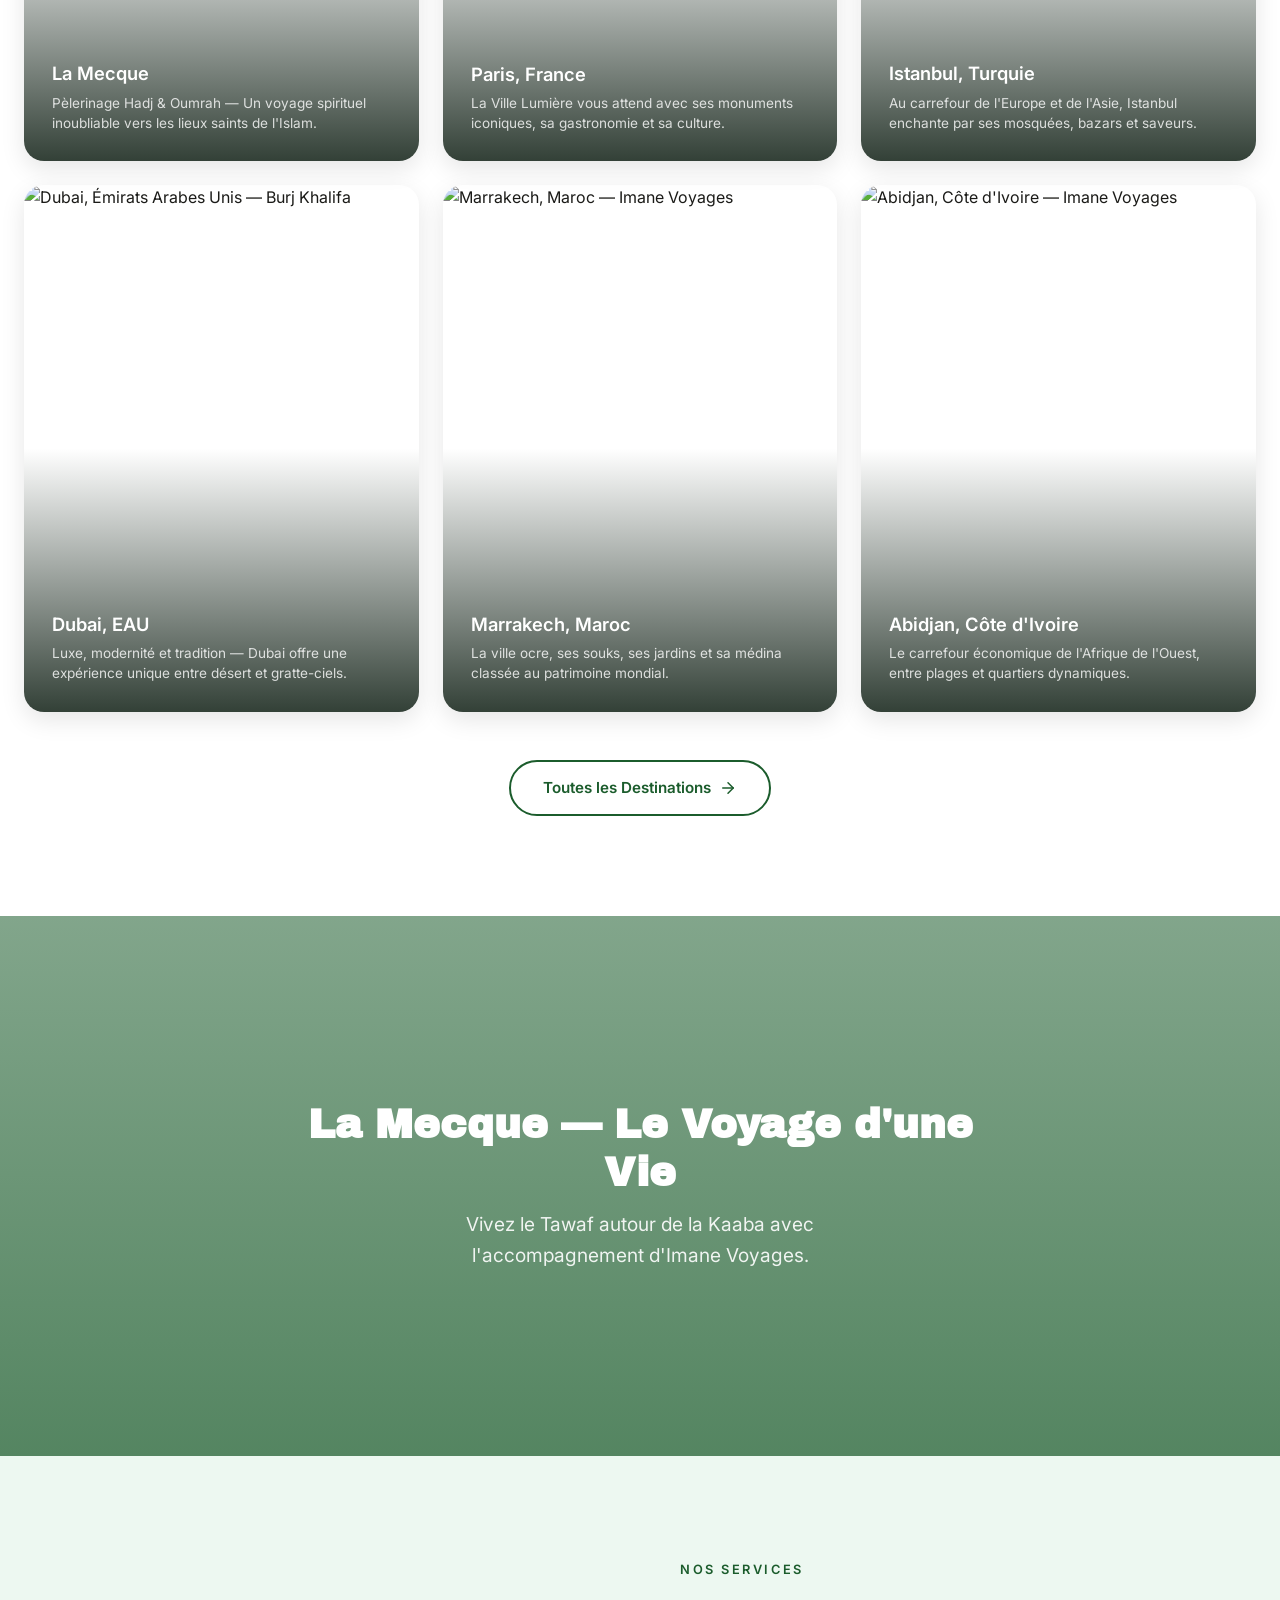
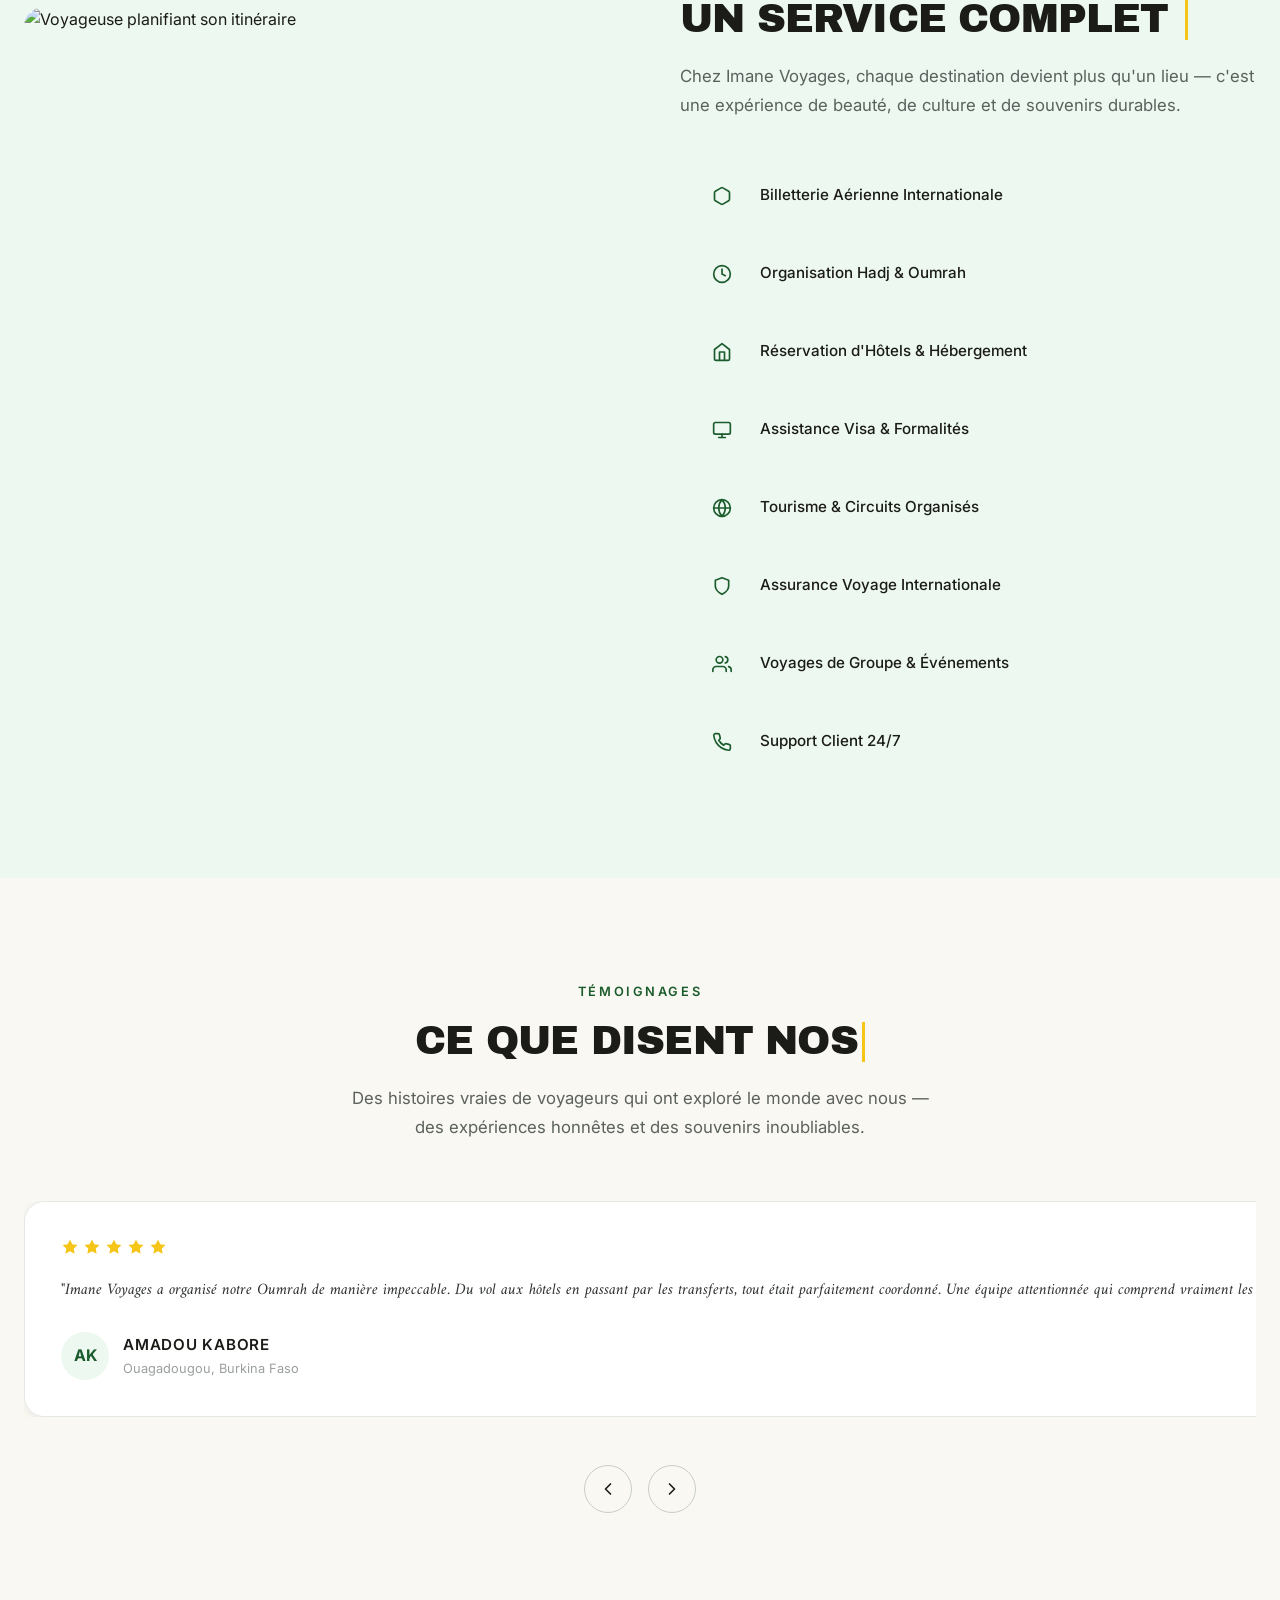
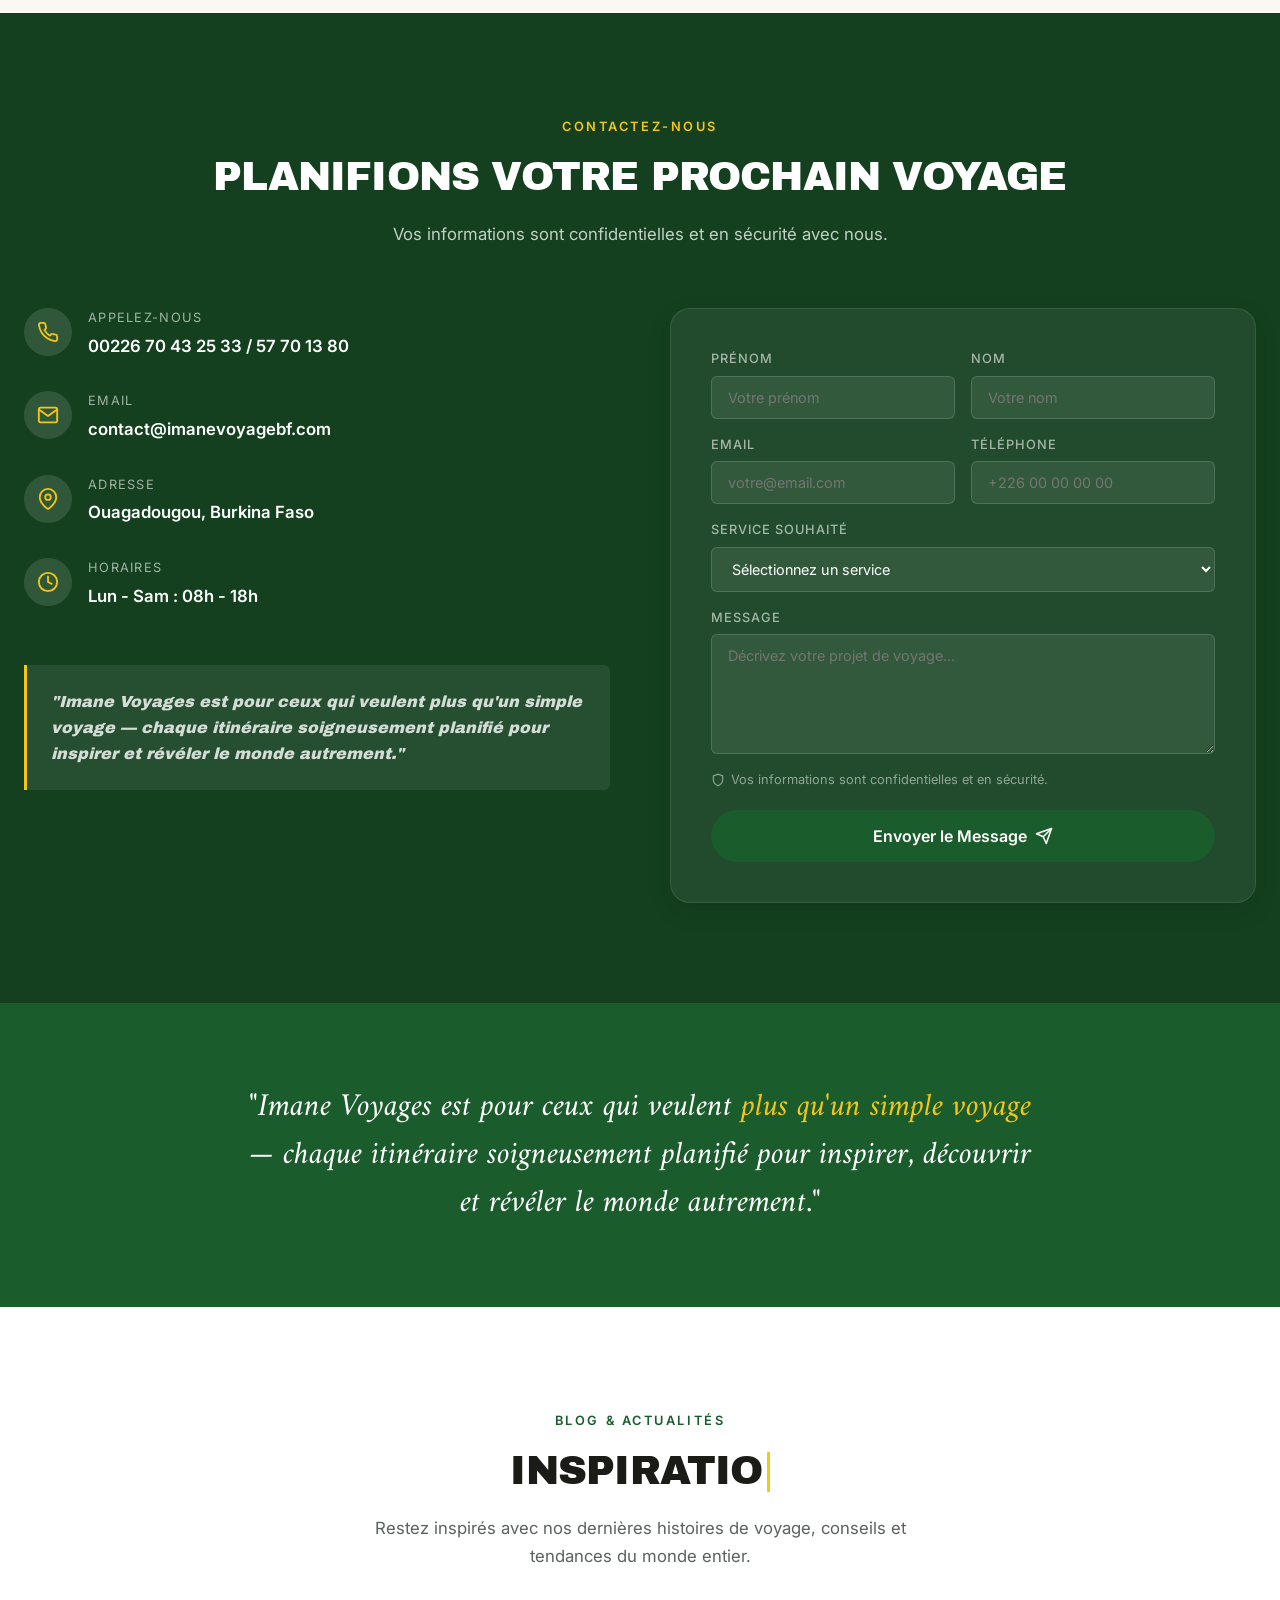
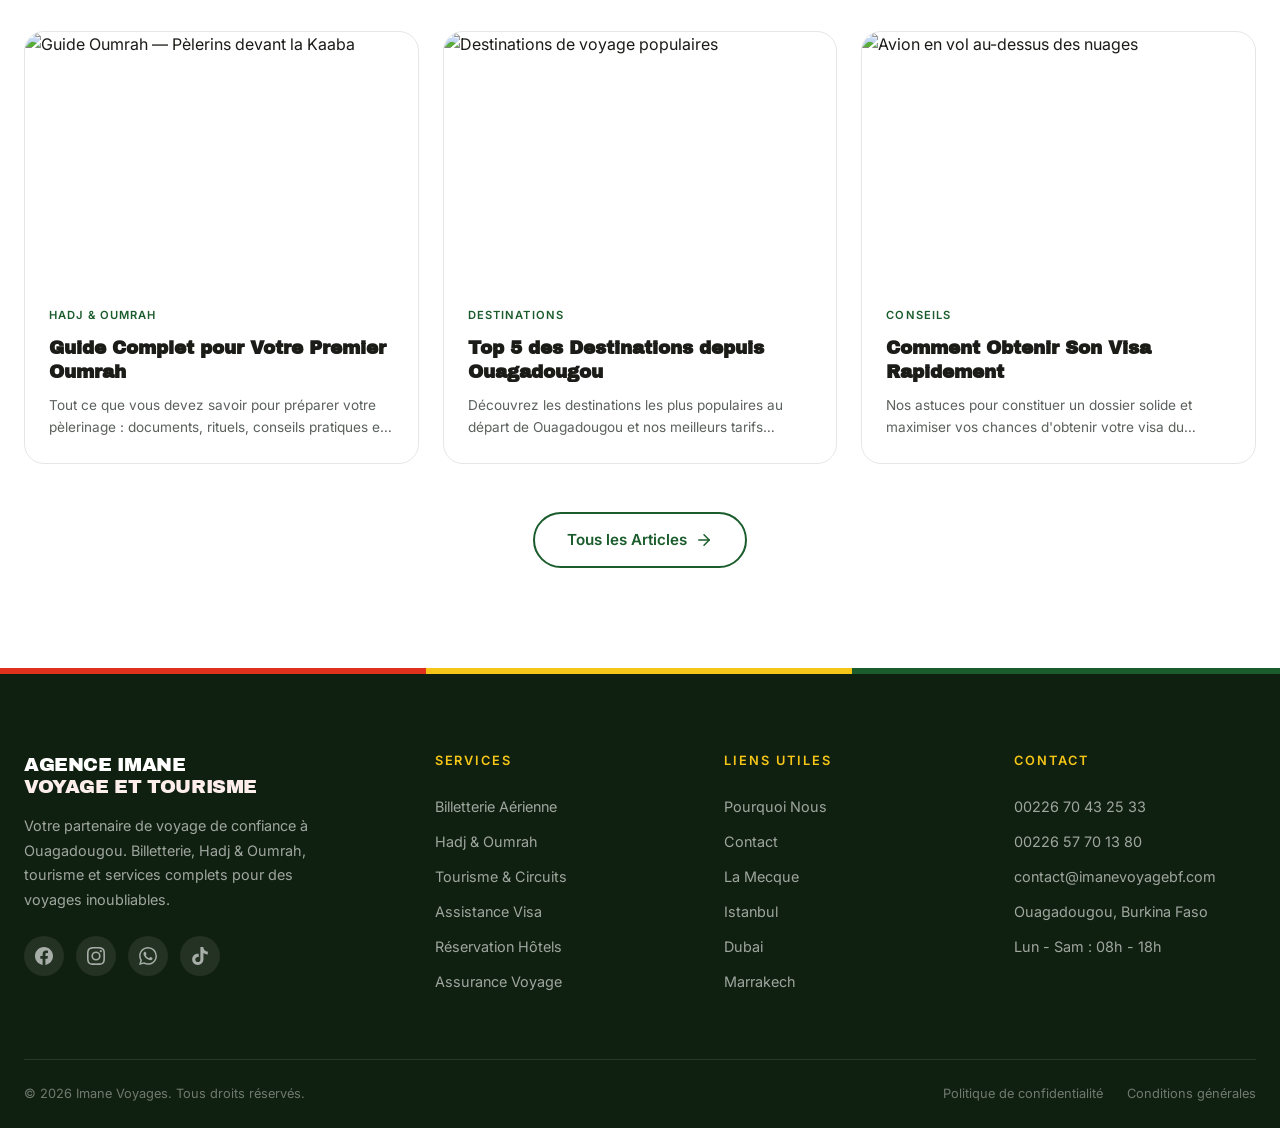
==== commit 47507ec0: "Add typewriter animations and center text on all pages Typewriter effect on hero titles across all 7" ====
--- a/index.html
+++ b/index.html
@@ -48,7 +48,7 @@
   <link rel="stylesheet" href="https://fonts.googleapis.com/css2?family=Archivo+Black&family=Amiri:ital,wght@0,400;0,700;1,400;1,700&family=Inter:wght@400;500;600;700&display=swap">
 
   <!-- CSS -->
-  <link rel="stylesheet" href="css/styles.min.css?v=5">
+  <link rel="stylesheet" href="css/styles.min.css?v=6">
 </head>
 <body>
   <a href="#contenu-principal" class="skip-link">Aller au contenu</a>
@@ -93,8 +93,8 @@
 
     <div class="hero-content">
       <span class="hero-badge" data-scroll="fade-up">Départs 2026 — 2027</span>
-      <h1 class="hero-title" data-scroll="fade-up">
-        Hadj et Oumrah<br>au départ de<br>Ouagadougou
+      <h1 class="hero-title" data-scroll="fade-up" data-typewriter="Hadj et Oumrah au départ de Ouagadougou" data-typewriter-speed="45">
+        Hadj et Oumrah au départ de Ouagadougou
       </h1>
       <p class="hero-desc" data-scroll="fade-up">
         Nous vous accompagnons du dossier de visa jusqu'au retour : vols, hôtels, transport et encadrement religieux.
@@ -235,7 +235,7 @@
       <div class="container">
         <div class="section-heading center">
           <span class="section-eyebrow" data-scroll="fade-up">Destinations populaires</span>
-          <h2 class="section-title" data-scroll="fade-up">Nos Destinations Phares</h2>
+          <h2 class="section-title" data-scroll="fade-up" data-typewriter="Nos Destinations Phares" data-typewriter-delay="200">Nos Destinations Phares</h2>
           <p class="section-lead" data-scroll="fade-up">
             Explorez nos destinations les plus demandées, soigneusement sélectionnées pour des voyages mémorables.
           </p>
@@ -340,7 +340,7 @@
 
           <div>
             <span class="section-eyebrow" data-scroll="fade-up">Nos Services</span>
-            <h2 class="section-title" data-scroll="fade-up">Un Service Complet Pour Chaque Voyageur</h2>
+            <h2 class="section-title" data-scroll="fade-up" data-typewriter="Un Service Complet Pour Chaque Voyageur" data-typewriter-delay="200">Un Service Complet Pour Chaque Voyageur</h2>
             <p class="section-lead" style="margin-bottom:40px;" data-scroll="fade-up">
               Chez Imane Voyages, chaque destination devient plus qu'un lieu — c'est une expérience de beauté, de culture et de souvenirs durables.
             </p>
@@ -405,7 +405,7 @@
       <div class="container">
         <div class="section-heading center">
           <span class="section-eyebrow" data-scroll="fade-up">Témoignages</span>
-          <h2 class="section-title" data-scroll="fade-up">Ce Que Disent Nos Voyageurs</h2>
+          <h2 class="section-title" data-scroll="fade-up" data-typewriter="Ce Que Disent Nos Voyageurs" data-typewriter-delay="200">Ce Que Disent Nos Voyageurs</h2>
           <p class="section-lead" data-scroll="fade-up">
             Des histoires vraies de voyageurs qui ont exploré le monde avec nous — des expériences honnêtes et des souvenirs inoubliables.
           </p>
@@ -626,7 +626,7 @@
       <div class="container">
         <div class="section-heading center">
           <span class="section-eyebrow" data-scroll="fade-up">Blog & Actualités</span>
-          <h2 class="section-title" data-scroll="fade-up">Inspirations de Voyage</h2>
+          <h2 class="section-title" data-scroll="fade-up" data-typewriter="Inspirations de Voyage" data-typewriter-delay="200">Inspirations de Voyage</h2>
           <p class="section-lead" data-scroll="fade-up">
             Restez inspirés avec nos dernières histoires de voyage, conseils et tendances du monde entier.
           </p>
--- a/css/styles.min.css
+++ b/css/styles.min.css
@@ -1 +1 @@
-:root{--iv-green-900:#0B100F;--iv-green-800:#102010;--iv-green-700:#14401F;--iv-green:#1B5C2C;--iv-green-500:#208040;--iv-green-400:#30A050;--iv-green-300:#50C080;--iv-green-200:#8ED9AC;--iv-green-100:#C9EEDA;--iv-green-light:#EDF8F1;--iv-red-700:#9E1B10;--iv-red:#E0301E;--iv-red-dark:#C6261A;--iv-red-light:#FDEEEC;--iv-gold-600:#B8860B;--iv-gold:#F5C518;--iv-gold-dark:#E3A712;--iv-gold-light:#FBEFC7;--iv-ink-900:#1B1B18;--iv-ink-700:#2E322F;--iv-ink-500:#5B615D;--iv-ink-300:#9AA09C;--iv-ink-200:#C8CDC9;--iv-ink-100:#E4E8E5;--iv-ink-050:#F2F4F2;--iv-sand-050:#FAF8F3;--iv-sand-100:#F3EEE2;--iv-white:#FFFFFF;--iv-black:var(--iv-ink-900);--iv-dark:var(--iv-green-800);--iv-cream:var(--iv-sand-050);--iv-green-dark:var(--iv-green-700);--iv-grey-100:var(--iv-ink-050);--iv-grey-200:var(--iv-ink-100);--iv-grey-300:var(--iv-ink-200);--iv-grey-400:var(--iv-ink-300);--iv-grey-500:var(--iv-ink-500);--iv-grey-600:var(--iv-ink-700);--iv-grey-700:var(--iv-ink-900);--status-success:var(--iv-green);--status-warning:var(--iv-gold);--status-danger:var(--iv-red);--status-info:var(--iv-green-700);--font-display:"Archivo Black","Arial Black",sans-serif;--font-body:"Inter","Segoe UI",sans-serif;--font-editorial:"Amiri",Georgia,serif;--font-arabic:"Amiri",serif;--text-display-1:clamp(2.5rem, 5vw, 4rem);--text-h1:2.25rem;--text-h2:1.75rem;--text-h3:1.375rem;--text-body-md:1rem;--text-body-sm:0.875rem;--text-caption:0.8125rem;--text-micro:0.6875rem;--space-4:4px;--space-8:8px;--space-12:12px;--space-16:16px;--space-20:20px;--space-24:24px;--space-32:32px;--space-40:40px;--space-48:48px;--space-64:64px;--space-80:80px;--space-96:96px;--radius-sm:6px;--radius-md:12px;--radius-lg:20px;--radius-pill:999px;--radius-full:50%;--shadow-xs:0 1px 2px rgba(0,0,0,0.05);--shadow-sm:0 2px 8px rgba(0,0,0,0.06);--shadow-md:0 8px 24px rgba(0,0,0,0.1);--shadow-lg:0 20px 48px rgba(0,0,0,0.12);--shadow-inset:inset 0 2px 4px rgba(0,0,0,0.06);--duration-fast:120ms;--duration-base:200ms;--duration-slow:340ms;--ease:cubic-bezier(.2,.6,.2,1);--container-max:1280px;--ease-out:var(--ease);--ease-spring:var(--ease);--transition:var(--duration-base) var(--ease)}*,::after,::before{box-sizing:border-box}body{margin:0;font-family:var(--font-body);color:var(--iv-grey-700);background:var(--iv-white);line-height:1.6;-webkit-font-smoothing:antialiased;-moz-osx-font-smoothing:grayscale;overflow-x:hidden}img{display:block;max-width:100%;height:auto}a{text-decoration:none;color:inherit;transition:color var(--transition)}button{font-family:inherit;cursor:pointer;border:none;background:0 0}ol,ul{list-style:none;margin:0;padding:0}h1,h2,h3,h4,h5,h6{margin:0;line-height:1.15}p{margin:0}.skip-link{position:absolute;left:-9999px;top:0;z-index:9999;background:var(--iv-green);color:var(--iv-white);padding:8px 16px;font-weight:600}.skip-link:focus{left:0}.container{max-width:var(--container-max);margin:0 auto;padding:0 24px}.site-header{position:fixed;top:0;left:0;width:100%;z-index:1000;padding:12px 0;background:var(--iv-white);transition:background var(--transition),padding var(--transition),box-shadow var(--transition)}.site-header.scrolled{background:rgba(255,255,255,.97);backdrop-filter:blur(12px);-webkit-backdrop-filter:blur(12px);padding:8px 0;box-shadow:0 2px 20px rgba(0,0,0,.08)}.header-inner{max-width:var(--container-max);margin:0 auto;padding:0 24px;display:flex;align-items:center;justify-content:space-between}.logo{display:flex;align-items:center;gap:12px;z-index:10}.logo-img{height:60px;width:auto;object-fit:contain}.logo-text{display:flex;flex-direction:column}.logo-name{font-family:var(--font-display);font-weight:400;font-size:1.1rem;color:var(--iv-green-700);text-transform:uppercase;letter-spacing:-.02em;line-height:1.1}.logo-sub{font-family:var(--font-display);font-weight:400;font-size:.85rem;color:var(--iv-red);text-transform:uppercase;letter-spacing:-.02em;line-height:1.1}.logo-tagline{font-size:.6rem;color:var(--iv-ink-500);text-transform:uppercase;letter-spacing:.08em;font-weight:500;margin-top:2px}.main-nav{display:flex;align-items:center;gap:32px}.nav-link{font-size:.9rem;font-weight:500;color:var(--iv-grey-600);position:relative;padding:4px 0;transition:color var(--transition)}.nav-link.active,.nav-link:hover{color:var(--iv-green)}.nav-link::after{content:'';position:absolute;bottom:-2px;left:0;width:0;height:2px;background:var(--iv-green);transition:width var(--transition)}.nav-link.active::after,.nav-link:hover::after{width:100%}.nav-cta{background:var(--iv-green-700);color:var(--iv-white);font-weight:600;font-size:var(--text-body-sm);padding:10px 24px;border-radius:var(--radius-pill);transition:background var(--duration-fast) var(--ease),transform var(--duration-fast)}.nav-cta:hover{background:var(--iv-green-800);transform:translateY(-1px)}.menu-toggle{display:none;color:var(--iv-grey-700);font-size:28px;z-index:10;padding:4px}.mobile-overlay{display:none;position:fixed;inset:0;background:rgba(0,0,0,.5);z-index:5}.hero{position:relative;min-height:100vh;display:flex;align-items:center;overflow:hidden}.hero-bg{position:absolute;inset:0;z-index:0}.hero-slide{position:absolute;inset:0;background-size:cover;background-position:center;opacity:0;transition:opacity 1.5s ease-in-out}.hero-slide.active{opacity:1}.hero-overlay{position:absolute;inset:0;background:linear-gradient(135deg,rgba(16,32,16,.92) 0,rgba(20,64,31,.7) 50%,rgba(20,64,31,.4) 100%);z-index:1}.hero-content{position:relative;z-index:2;max-width:var(--container-max);margin:0 auto;padding:140px 24px 80px;width:100%;color:var(--iv-white)}.hero-badge{display:inline-block;background:var(--iv-green-500);color:var(--iv-white);font-size:var(--text-caption);font-weight:600;text-transform:uppercase;letter-spacing:.08em;padding:6px 16px;border-radius:var(--radius-pill);margin-bottom:24px}.hero-title{font-family:var(--font-display);font-size:clamp(2.5rem, 6vw, 4rem);font-weight:400;line-height:1.1;max-width:600px;margin-bottom:24px;color:var(--iv-sand-100)}.hero-title em{font-style:normal;color:var(--iv-gold)}.hero-desc{font-size:clamp(.95rem, 1.5vw, 1.15rem);color:rgba(255,255,255,.85);max-width:560px;line-height:1.7;margin-bottom:40px}.hero-actions{display:flex;align-items:center;gap:24px;flex-wrap:wrap}.btn-primary{display:inline-flex;align-items:center;gap:8px;background:var(--iv-green);color:var(--iv-white);font-weight:600;font-size:.95rem;padding:14px 32px;border-radius:var(--radius-pill);transition:background var(--transition),transform .2s,box-shadow .2s;border:none;cursor:pointer}.btn-primary:hover{background:var(--iv-green-dark);transform:translateY(-2px);box-shadow:0 8px 25px rgba(27,140,61,.35)}.btn-secondary{display:inline-flex;align-items:center;gap:8px;background:var(--iv-red);color:var(--iv-white);font-weight:600;font-size:.95rem;padding:14px 32px;border-radius:var(--radius-pill);transition:background var(--transition),transform .2s;border:none;cursor:pointer}.btn-secondary:hover{background:var(--iv-red-dark);transform:translateY(-2px)}.btn-outline{display:inline-flex;align-items:center;gap:8px;background:0 0;color:var(--iv-green);font-weight:600;font-size:.95rem;padding:14px 32px;border-radius:var(--radius-pill);border:2px solid var(--iv-green);transition:color var(--transition),background var(--transition);cursor:pointer}.btn-outline:hover{background:var(--iv-green);color:var(--iv-white)}.btn-outline--white{color:var(--iv-white);border-color:rgba(255,255,255,.4)}.btn-outline--white:hover{border-color:var(--iv-white);background:rgba(255,255,255,.1);color:var(--iv-white)}.hero-phone{display:inline-flex;align-items:center;gap:8px;color:var(--iv-white);font-weight:500;font-size:var(--text-body-md);transition:color var(--transition)}.hero-phone svg{color:var(--iv-green-400)}.hero-phone:hover{color:var(--iv-green-300)}.hero-social{position:absolute;right:24px;top:50%;transform:translateY(-50%);display:flex;flex-direction:column;gap:16px;z-index:3}.hero-social a{width:40px;height:40px;display:flex;align-items:center;justify-content:center;border:1px solid rgba(255,255,255,.25);border-radius:var(--radius-sm);color:rgba(255,255,255,.6);transition:color var(--transition),border-color var(--transition),background var(--transition)}.hero-social a:hover{color:var(--iv-white);border-color:var(--iv-green);background:rgba(27,140,61,.2)}.trust-bar{background:var(--iv-green-800);padding:20px 0;overflow:hidden}.trust-bar-inner{display:flex;align-items:center;gap:48px;animation:scrollX 30s linear infinite}@keyframes scrollX{0%{transform:translateX(0)}100%{transform:translateX(-50%)}}.trust-bar-text{font-size:.8rem;color:rgba(255,255,255,.7);white-space:nowrap;text-transform:uppercase;letter-spacing:.1em;font-weight:500}.video-banner{position:relative;width:100%;height:60vh;min-height:360px;max-height:600px;overflow:hidden}.video-banner video{position:absolute;inset:0;width:100%;height:100%;object-fit:cover}.video-banner-overlay{position:absolute;inset:0;background:linear-gradient(to bottom,rgba(27,92,44,.55),rgba(27,92,44,.75))}.video-banner-content{position:relative;z-index:2;display:flex;flex-direction:column;align-items:center;justify-content:center;height:100%;text-align:center;padding:24px;color:var(--iv-white)}.video-banner-title{font-family:var(--font-display);font-size:clamp(1.5rem, 4vw, 2.5rem);line-height:1.2;margin:0 0 12px;max-width:700px}.video-banner-desc{font-size:clamp(1rem, 2vw, 1.2rem);opacity:.9;margin:0;max-width:500px}.section{padding:100px 0}.section--white{background:var(--iv-white)}.section--cream{background:var(--iv-cream)}.section--green{background:var(--iv-green-700);color:var(--iv-white)}.section--light-green{background:var(--iv-green-light)}.section-eyebrow{display:inline-block;font-size:.8rem;text-transform:uppercase;letter-spacing:.2em;font-weight:600;color:var(--iv-green);margin-bottom:16px}.section--green .section-eyebrow{color:var(--iv-gold)}.section-title{font-family:var(--font-display);font-size:clamp(1.75rem, 3.5vw, 2.5rem);font-weight:400;margin-bottom:20px;line-height:1.15;color:var(--iv-ink-900);text-transform:uppercase;letter-spacing:-.02em}.section--green .section-title{color:var(--iv-white)}.section-lead{font-size:1.05rem;color:var(--iv-grey-500);max-width:600px;line-height:1.7}.section--green .section-lead{color:rgba(255,255,255,.75)}.section-heading{margin-bottom:60px}.section-heading.center{text-align:center}.section-heading.center .section-lead{margin-left:auto;margin-right:auto}.about-grid{display:grid;grid-template-columns:1fr 1fr;gap:80px;align-items:center}.about-image-wrap{position:relative}.about-image{border-radius:var(--radius-lg);overflow:hidden;aspect-ratio:4/5}.about-image img{width:100%;height:100%;object-fit:cover}.about-badge{position:absolute;bottom:-20px;right:-20px;background:var(--iv-green);color:var(--iv-white);padding:20px 24px;border-radius:var(--radius-md);text-align:center;box-shadow:var(--shadow-lg)}.about-badge-num{font-family:var(--font-display);font-size:2.5rem;font-weight:700;display:block;line-height:1}.about-badge-label{font-size:.75rem;font-weight:600;text-transform:uppercase;letter-spacing:.1em;margin-top:4px;display:block}.about-text .section-lead{margin-bottom:32px}.about-stats{display:flex;gap:40px;margin-top:40px;padding-top:32px;border-top:1px solid var(--iv-grey-200)}.about-stat-num{font-family:var(--font-display);font-size:2.2rem;font-weight:400;color:var(--iv-green);display:block;line-height:1}.about-stat-label{font-size:.85rem;color:var(--iv-grey-500);margin-top:6px;display:block}.founder-intro{margin-bottom:16px;padding-left:16px;border-left:3px solid var(--iv-gold)}.founder-name{font-family:var(--font-display);font-size:1.1rem;color:var(--iv-green);margin:0;line-height:1.3}.founder-title{font-size:var(--text-body-sm);color:var(--iv-gold-600);font-weight:500;margin:2px 0 0}.marquee{padding:20px 0;background:var(--iv-green);overflow:hidden}.marquee-track{display:flex;gap:60px;animation:marqueeScroll 20s linear infinite;width:max-content}@keyframes marqueeScroll{0%{transform:translateX(0)}100%{transform:translateX(-50%)}}.marquee-item{font-family:var(--font-display);font-size:clamp(1.4rem, 3vw, 2rem);font-weight:700;color:var(--iv-white);white-space:nowrap;display:flex;align-items:center;gap:60px}.marquee-dot{width:10px;height:10px;background:var(--iv-gold);border-radius:var(--radius-full);flex-shrink:0}.destinations-grid{display:grid;grid-template-columns:repeat(3,1fr);gap:24px}.dest-card{position:relative;border-radius:var(--radius-lg);overflow:hidden;aspect-ratio:3/4;cursor:pointer;box-shadow:var(--shadow-md)}.dest-card img{width:100%;height:100%;object-fit:cover;transition:transform .6s var(--ease-out)}.dest-card:hover img{transform:scale(1.08)}.dest-card-overlay{position:absolute;inset:0;background:linear-gradient(to top,rgba(15,31,20,.85) 0,transparent 50%);display:flex;flex-direction:column;justify-content:flex-end;padding:28px;color:var(--iv-white);transition:background .4s}.dest-card:hover .dest-card-overlay{background:linear-gradient(to top,rgba(15,31,20,.95) 0,rgba(15,31,20,.2) 60%)}.dest-card-title{font-family:var(--font-body);font-size:1.15rem;font-weight:600;margin-bottom:8px;color:var(--iv-white)}.dest-card-desc{font-size:.85rem;color:rgba(255,255,255,.8);line-height:1.5;display:-webkit-box;-webkit-line-clamp:2;-webkit-box-orient:vertical;overflow:hidden}.dest-card-arrow{position:absolute;top:20px;right:20px;width:40px;height:40px;border-radius:var(--radius-full);background:var(--iv-green);display:flex;align-items:center;justify-content:center;color:var(--iv-white);transform:translate(10px,-10px);opacity:0;transition:opacity .3s,transform .3s}.dest-card:hover .dest-card-arrow{opacity:1;transform:translate(0,0)}.features-wrapper{display:grid;grid-template-columns:1fr 1fr;gap:80px;align-items:center}.features-image{border-radius:var(--radius-lg);overflow:hidden;aspect-ratio:4/5}.features-image img{width:100%;height:100%;object-fit:cover}.features-list{display:flex;flex-direction:column;gap:6px}.feature-item{display:flex;align-items:center;gap:16px;padding:14px 20px;border-radius:var(--radius-md);transition:background var(--transition)}.feature-item:hover{background:var(--iv-green-light)}.feature-icon{width:44px;height:44px;border-radius:var(--radius-full);background:var(--iv-green-light);display:flex;align-items:center;justify-content:center;flex-shrink:0}.feature-icon svg{width:20px;height:20px;color:var(--iv-green)}.feature-text{font-weight:500;font-size:.95rem;color:var(--iv-grey-700)}.testimonials-track{display:flex;gap:24px;overflow:hidden}.testimonial-card{min-width:380px;background:var(--iv-white);border:1px solid var(--iv-grey-200);border-radius:var(--radius-lg);padding:36px;flex-shrink:0;box-shadow:var(--shadow-sm)}.testimonial-stars{display:flex;gap:4px;margin-bottom:20px}.testimonial-stars svg{width:18px;height:18px;color:var(--iv-gold)}.testimonial-text{font-family:var(--font-editorial);font-size:1rem;color:var(--iv-ink-700);line-height:1.75;margin-bottom:28px;font-style:italic}.testimonial-author{display:flex;align-items:center;gap:14px}.testimonial-avatar{width:48px;height:48px;border-radius:var(--radius-full);background:var(--iv-green-light);display:flex;align-items:center;justify-content:center;font-weight:700;font-size:1rem;color:var(--iv-green)}.testimonial-name{font-weight:600;font-size:.95rem;text-transform:uppercase;letter-spacing:.05em;color:var(--iv-grey-700)}.testimonial-location{font-size:.8rem;color:var(--iv-grey-400);margin-top:2px}.testimonials-nav{display:flex;align-items:center;justify-content:center;gap:16px;margin-top:48px}.testimonials-nav button{width:48px;height:48px;border-radius:var(--radius-full);border:1px solid var(--iv-grey-300);color:var(--iv-grey-700);display:flex;align-items:center;justify-content:center;transition:background var(--transition),border-color var(--transition),color var(--transition)}.testimonials-nav button:hover{background:var(--iv-green);border-color:var(--iv-green);color:var(--iv-white)}.contact-grid{display:grid;grid-template-columns:1fr 1fr;gap:60px;align-items:start}.contact-info{display:flex;flex-direction:column;gap:32px}.contact-item{display:flex;gap:16px}.contact-item-icon{width:48px;height:48px;border-radius:var(--radius-full);background:var(--iv-green-light);display:flex;align-items:center;justify-content:center;flex-shrink:0;color:var(--iv-green)}.section--green .contact-item-icon{background:rgba(255,255,255,.12);color:var(--iv-gold)}.contact-item-label{font-size:.8rem;color:var(--iv-grey-400);text-transform:uppercase;letter-spacing:.1em;margin-bottom:4px}.section--green .contact-item-label{color:rgba(255,255,255,.6)}.contact-item-value{font-weight:600;font-size:1.05rem;color:var(--iv-grey-700)}.section--green .contact-item-value{color:var(--iv-white)}.contact-form{background:var(--iv-white);border:1px solid var(--iv-grey-200);border-radius:var(--radius-lg);padding:40px;box-shadow:var(--shadow-md)}.section--green .contact-form{background:rgba(255,255,255,.06);border-color:rgba(255,255,255,.1)}.contact-form .form-row{display:grid;grid-template-columns:1fr 1fr;gap:16px;margin-bottom:16px}.form-group{display:flex;flex-direction:column;gap:6px}.form-group label{font-size:.8rem;font-weight:500;color:var(--iv-grey-500);text-transform:uppercase;letter-spacing:.08em}.section--green .form-group label{color:rgba(255,255,255,.6)}.form-group input,.form-group select,.form-group textarea{background:var(--iv-grey-100);border:1px solid var(--iv-grey-200);border-radius:var(--radius-sm);padding:12px 16px;color:var(--iv-grey-700);font-family:var(--font-body);font-size:.9rem;transition:border-color var(--transition);outline:0;width:100%}.section--green .form-group input,.section--green .form-group select,.section--green .form-group textarea{background:rgba(255,255,255,.08);border-color:rgba(255,255,255,.15);color:var(--iv-white)}.form-group input:focus,.form-group select:focus,.form-group textarea:focus{border-color:var(--iv-green)}.form-group textarea{resize:vertical;min-height:120px}.form-group.full{grid-column:1/-1}.contact-form .form-note{font-size:.8rem;color:var(--iv-grey-400);margin-bottom:20px;display:flex;align-items:center;gap:6px}.section--green .contact-form .form-note{color:rgba(255,255,255,.5)}.contact-form .btn-primary{width:100%;justify-content:center;padding:16px;font-size:1rem}.quote-banner{background:var(--iv-green);padding:80px 0;text-align:center}.quote-text{font-family:var(--font-editorial);font-size:clamp(1.3rem, 3vw, 2rem);font-weight:400;font-style:italic;max-width:800px;margin:0 auto;line-height:1.5;color:var(--iv-white)}.quote-text em{color:var(--iv-gold);font-style:italic}.blog-grid{display:grid;grid-template-columns:repeat(3,1fr);gap:24px}.blog-card{background:var(--iv-white);border:1px solid var(--iv-grey-200);border-radius:var(--radius-lg);overflow:hidden;transition:transform .3s,box-shadow .3s}.blog-card:hover{transform:translateY(-6px);box-shadow:var(--shadow-lg)}.blog-card-image{aspect-ratio:16/10;overflow:hidden}.blog-card-image img{width:100%;height:100%;object-fit:cover;transition:transform .6s var(--ease-out)}.blog-card:hover .blog-card-image img{transform:scale(1.06)}.blog-card-body{padding:24px}.blog-card-tag{display:inline-block;font-size:.7rem;font-weight:600;text-transform:uppercase;letter-spacing:.1em;color:var(--iv-green);margin-bottom:12px}.blog-card-title{font-family:var(--font-display);font-size:1.15rem;font-weight:700;margin-bottom:10px;line-height:1.3;color:var(--iv-grey-700)}.blog-card-excerpt{font-size:.85rem;color:var(--iv-grey-500);line-height:1.6;display:-webkit-box;-webkit-line-clamp:2;-webkit-box-orient:vertical;overflow:hidden}.site-footer{background:var(--iv-green-800);padding:80px 0 0;color:var(--iv-white)}.footer-grid{display:grid;grid-template-columns:1.5fr 1fr 1fr 1fr;gap:48px;padding-bottom:60px}.footer-logo-text{font-family:var(--font-display);font-size:1.2rem;text-transform:uppercase;letter-spacing:-.02em;line-height:1.15;display:block}.footer-brand p{font-size:.9rem;color:rgba(255,255,255,.6);line-height:1.7;margin:16px 0 24px;max-width:300px}.footer-socials{display:flex;gap:12px}.footer-socials a{width:40px;height:40px;border-radius:var(--radius-full);background:rgba(255,255,255,.08);display:flex;align-items:center;justify-content:center;color:rgba(255,255,255,.6);transition:background var(--transition),color var(--transition)}.footer-socials a:hover{background:var(--iv-green);color:var(--iv-white)}.footer-heading{font-size:.8rem;text-transform:uppercase;letter-spacing:.15em;font-weight:600;margin-bottom:20px;color:var(--iv-gold)}.footer-link{display:block;font-size:.9rem;color:rgba(255,255,255,.6);padding:6px 0;transition:color var(--transition),padding-left var(--transition)}.footer-link:hover{color:var(--iv-white);padding-left:6px}.footer-bottom{border-top:1px solid rgba(255,255,255,.1);padding:24px 0;display:flex;justify-content:space-between;align-items:center;flex-wrap:wrap;gap:16px}.footer-bottom p{font-size:.8rem;color:rgba(255,255,255,.4)}.footer-bottom-links{display:flex;gap:24px}.footer-bottom-links a{font-size:.8rem;color:rgba(255,255,255,.4);transition:color var(--transition)}.footer-bottom-links a:hover{color:var(--iv-white)}.page-hero{position:relative;padding:160px 0 80px;background:var(--iv-green-800);color:var(--iv-white);overflow:hidden}.page-hero::after{content:'';position:absolute;bottom:0;left:0;right:0;height:6px;background:linear-gradient(to right,var(--iv-red) 33.3%,var(--iv-gold) 33.3% 66.6%,var(--iv-green) 66.6%)}.page-hero .container{position:relative;z-index:1}.page-hero-eyebrow{display:inline-block;font-size:var(--text-caption);text-transform:uppercase;letter-spacing:.15em;font-weight:600;color:var(--iv-gold);margin-bottom:16px}.page-hero-title{font-family:var(--font-display);font-size:clamp(2rem, 5vw, 3.5rem);font-weight:400;text-transform:uppercase;letter-spacing:-.02em;line-height:1.1;margin-bottom:16px;color:var(--iv-white)}.page-hero-desc{font-size:var(--text-body-md);color:rgba(255,255,255,.7);max-width:600px;line-height:1.7}.page-hero-breadcrumb{display:flex;align-items:center;gap:8px;font-size:var(--text-body-sm);color:rgba(255,255,255,.5);margin-bottom:24px}.page-hero-breadcrumb a{color:rgba(255,255,255,.5);transition:color var(--transition)}.page-hero-breadcrumb a:hover{color:var(--iv-white)}.page-hero-breadcrumb .sep{color:rgba(255,255,255,.3)}.content-card{background:var(--iv-white);border:1px solid var(--iv-ink-100);border-radius:var(--radius-lg);padding:40px;box-shadow:var(--shadow-sm)}.content-card h3{font-family:var(--font-display);font-size:var(--text-h3);text-transform:uppercase;letter-spacing:-.02em;color:var(--iv-ink-900);margin-bottom:12px}.content-card p{font-size:var(--text-body-md);color:var(--iv-ink-500);line-height:1.7}.services-grid{display:grid;grid-template-columns:repeat(auto-fit,minmax(300px,1fr));gap:24px}.service-card{background:var(--iv-white);border:1px solid var(--iv-ink-100);border-radius:var(--radius-lg);padding:32px;text-align:center;transition:transform var(--duration-base) var(--ease),box-shadow var(--duration-base) var(--ease)}.service-card:hover{transform:translateY(-4px);box-shadow:var(--shadow-md)}.service-card-icon{width:56px;height:56px;border-radius:var(--radius-full);background:var(--iv-green-light);display:flex;align-items:center;justify-content:center;margin:0 auto 20px;color:var(--iv-green)}.service-card-icon svg{width:24px;height:24px}.service-card h3{font-family:var(--font-body);font-size:1.05rem;font-weight:600;color:var(--iv-ink-900);margin-bottom:8px}.service-card p{font-size:var(--text-body-sm);color:var(--iv-ink-500);line-height:1.6}.steps-list{display:grid;grid-template-columns:repeat(auto-fit,minmax(240px,1fr));gap:32px;counter-reset:step}.step-item{text-align:center;counter-increment:step}.step-item::before{content:counter(step);display:flex;align-items:center;justify-content:center;width:48px;height:48px;border-radius:var(--radius-full);background:var(--iv-green);color:var(--iv-white);font-family:var(--font-display);font-size:1.2rem;margin:0 auto 16px}.step-item h3{font-weight:600;font-size:1rem;color:var(--iv-ink-900);margin-bottom:8px}.step-item p{font-size:var(--text-body-sm);color:var(--iv-ink-500);line-height:1.6}.cta-banner{background:var(--iv-green);padding:64px 0;text-align:center}.cta-banner h2{font-family:var(--font-display);font-size:clamp(1.5rem, 3vw, 2.2rem);text-transform:uppercase;letter-spacing:-.02em;color:var(--iv-white);margin-bottom:16px}.cta-banner p{font-size:var(--text-body-md);color:rgba(255,255,255,.8);margin-bottom:32px;max-width:500px;margin-left:auto;margin-right:auto}.cta-banner .btn-primary{background:var(--iv-white);color:var(--iv-green)}.cta-banner .btn-primary:hover{background:var(--iv-sand-050);box-shadow:var(--shadow-md)}.highlight-list{display:grid;grid-template-columns:repeat(auto-fit,minmax(250px,1fr));gap:32px}.highlight-item{display:flex;gap:16px;align-items:flex-start}.highlight-icon{width:48px;height:48px;border-radius:var(--radius-full);background:var(--iv-green-light);display:flex;align-items:center;justify-content:center;flex-shrink:0;color:var(--iv-green)}.highlight-icon svg{width:22px;height:22px}.highlight-item h3{font-weight:600;font-size:1rem;color:var(--iv-ink-900);margin-bottom:4px}.highlight-item p{font-size:var(--text-body-sm);color:var(--iv-ink-500);line-height:1.6}.bf-stripe{height:6px;background:linear-gradient(to right,var(--iv-red) 0,var(--iv-red) 33.3%,var(--iv-gold) 33.3%,var(--iv-gold) 66.6%,var(--iv-green) 66.6%,var(--iv-green) 100%)}.whatsapp-fab{position:fixed;bottom:24px;right:24px;width:56px;height:56px;border-radius:var(--radius-full);background:#25d366;color:var(--iv-white);display:flex;align-items:center;justify-content:center;box-shadow:0 4px 20px rgba(37,211,102,.4);z-index:999;transition:transform .3s,box-shadow .3s}.whatsapp-fab:hover{transform:scale(1.1);box-shadow:0 6px 30px rgba(37,211,102,.5)}.whatsapp-fab svg{width:28px;height:28px}.scroll-top-btn{position:fixed;bottom:24px;left:24px;width:48px;height:48px;border-radius:var(--radius-full);background:var(--iv-green);border:none;color:var(--iv-white);display:flex;align-items:center;justify-content:center;z-index:999;opacity:0;pointer-events:none;transform:translateY(20px);transition:opacity .3s,transform .3s,background .3s;box-shadow:var(--shadow-md)}.scroll-top-btn.visible{opacity:1;pointer-events:auto;transform:translateY(0)}.scroll-top-btn:hover{background:var(--iv-green-dark)}.js-ready [data-scroll]{opacity:0;transform:translateY(30px);transition:opacity .7s var(--ease-spring),transform .7s var(--ease-spring)}.js-ready [data-scroll].visible{opacity:1;transform:translateY(0)}@media (max-width:1024px){.about-grid,.features-wrapper{gap:48px}.footer-grid{grid-template-columns:1fr 1fr;gap:40px}}@media (max-width:768px){.main-nav{position:fixed;top:0;right:-100%;width:300px;height:100vh;background:var(--iv-white);flex-direction:column;align-items:flex-start;padding:100px 32px 40px;gap:8px;transition:right .4s var(--ease-spring);z-index:8;border-left:1px solid var(--iv-grey-200);box-shadow:-4px 0 20px rgba(0,0,0,.1)}.main-nav.open{right:0}.main-nav .nav-link{font-size:1.05rem;padding:12px 0;width:100%;color:var(--iv-grey-700)}.main-nav .nav-cta{margin-top:16px;text-align:center;width:100%;display:block}.menu-toggle{display:flex;align-items:center;justify-content:center}.mobile-overlay.active{display:block}.hero-social{display:none}.about-grid,.contact-grid,.features-wrapper{grid-template-columns:1fr}.features-wrapper .features-image{order:-1;aspect-ratio:16/9}.destinations-grid{grid-template-columns:1fr 1fr}.blog-grid{grid-template-columns:1fr}.footer-grid{grid-template-columns:1fr}.testimonial-card{min-width:300px}.contact-form .form-row{grid-template-columns:1fr}}@media (max-width:480px){.hero-title{font-size:2.2rem}.hero-actions{flex-direction:column;align-items:flex-start}.destinations-grid{grid-template-columns:1fr}.about-stats{flex-direction:column;gap:24px}.testimonial-card{min-width:260px;padding:24px}.section{padding:64px 0}}@media (prefers-reduced-motion:reduce){*,::after,::before{animation-duration:0s!important;animation-iteration-count:1!important;transition-duration:0s!important}.js-ready [data-scroll]{opacity:1;transform:none}.hero-slide{transition:none}}+:root{--iv-green-900:#0B100F;--iv-green-800:#102010;--iv-green-700:#14401F;--iv-green:#1B5C2C;--iv-green-500:#208040;--iv-green-400:#30A050;--iv-green-300:#50C080;--iv-green-200:#8ED9AC;--iv-green-100:#C9EEDA;--iv-green-light:#EDF8F1;--iv-red-700:#9E1B10;--iv-red:#E0301E;--iv-red-dark:#C6261A;--iv-red-light:#FDEEEC;--iv-gold-600:#B8860B;--iv-gold:#F5C518;--iv-gold-dark:#E3A712;--iv-gold-light:#FBEFC7;--iv-ink-900:#1B1B18;--iv-ink-700:#2E322F;--iv-ink-500:#5B615D;--iv-ink-300:#9AA09C;--iv-ink-200:#C8CDC9;--iv-ink-100:#E4E8E5;--iv-ink-050:#F2F4F2;--iv-sand-050:#FAF8F3;--iv-sand-100:#F3EEE2;--iv-white:#FFFFFF;--iv-black:var(--iv-ink-900);--iv-dark:var(--iv-green-800);--iv-cream:var(--iv-sand-050);--iv-green-dark:var(--iv-green-700);--iv-grey-100:var(--iv-ink-050);--iv-grey-200:var(--iv-ink-100);--iv-grey-300:var(--iv-ink-200);--iv-grey-400:var(--iv-ink-300);--iv-grey-500:var(--iv-ink-500);--iv-grey-600:var(--iv-ink-700);--iv-grey-700:var(--iv-ink-900);--status-success:var(--iv-green);--status-warning:var(--iv-gold);--status-danger:var(--iv-red);--status-info:var(--iv-green-700);--font-display:"Archivo Black","Arial Black",sans-serif;--font-body:"Inter","Segoe UI",sans-serif;--font-editorial:"Amiri",Georgia,serif;--font-arabic:"Amiri",serif;--text-display-1:clamp(2.5rem, 5vw, 4rem);--text-h1:2.25rem;--text-h2:1.75rem;--text-h3:1.375rem;--text-body-md:1rem;--text-body-sm:0.875rem;--text-caption:0.8125rem;--text-micro:0.6875rem;--space-4:4px;--space-8:8px;--space-12:12px;--space-16:16px;--space-20:20px;--space-24:24px;--space-32:32px;--space-40:40px;--space-48:48px;--space-64:64px;--space-80:80px;--space-96:96px;--radius-sm:6px;--radius-md:12px;--radius-lg:20px;--radius-pill:999px;--radius-full:50%;--shadow-xs:0 1px 2px rgba(0,0,0,0.05);--shadow-sm:0 2px 8px rgba(0,0,0,0.06);--shadow-md:0 8px 24px rgba(0,0,0,0.1);--shadow-lg:0 20px 48px rgba(0,0,0,0.12);--shadow-inset:inset 0 2px 4px rgba(0,0,0,0.06);--duration-fast:120ms;--duration-base:200ms;--duration-slow:340ms;--ease:cubic-bezier(.2,.6,.2,1);--container-max:1280px;--ease-out:var(--ease);--ease-spring:var(--ease);--transition:var(--duration-base) var(--ease)}*,::after,::before{box-sizing:border-box}body{margin:0;font-family:var(--font-body);color:var(--iv-grey-700);background:var(--iv-white);line-height:1.6;-webkit-font-smoothing:antialiased;-moz-osx-font-smoothing:grayscale;overflow-x:hidden}img{display:block;max-width:100%;height:auto}a{text-decoration:none;color:inherit;transition:color var(--transition)}button{font-family:inherit;cursor:pointer;border:none;background:0 0}ol,ul{list-style:none;margin:0;padding:0}h1,h2,h3,h4,h5,h6{margin:0;line-height:1.15}p{margin:0}.skip-link{position:absolute;left:-9999px;top:0;z-index:9999;background:var(--iv-green);color:var(--iv-white);padding:8px 16px;font-weight:600}.skip-link:focus{left:0}.container{max-width:var(--container-max);margin:0 auto;padding:0 24px}.site-header{position:fixed;top:0;left:0;width:100%;z-index:1000;padding:12px 0;background:var(--iv-white);transition:background var(--transition),padding var(--transition),box-shadow var(--transition)}.site-header.scrolled{background:rgba(255,255,255,.97);backdrop-filter:blur(12px);-webkit-backdrop-filter:blur(12px);padding:8px 0;box-shadow:0 2px 20px rgba(0,0,0,.08)}.header-inner{max-width:var(--container-max);margin:0 auto;padding:0 24px;display:flex;align-items:center;justify-content:space-between}.logo{display:flex;align-items:center;gap:12px;z-index:10}.logo-img{height:60px;width:auto;object-fit:contain}.logo-text{display:flex;flex-direction:column}.logo-name{font-family:var(--font-display);font-weight:400;font-size:1.1rem;color:var(--iv-green-700);text-transform:uppercase;letter-spacing:-.02em;line-height:1.1}.logo-sub{font-family:var(--font-display);font-weight:400;font-size:.85rem;color:var(--iv-red);text-transform:uppercase;letter-spacing:-.02em;line-height:1.1}.logo-tagline{font-size:.6rem;color:var(--iv-ink-500);text-transform:uppercase;letter-spacing:.08em;font-weight:500;margin-top:2px}.main-nav{display:flex;align-items:center;gap:32px}.nav-link{font-size:.9rem;font-weight:500;color:var(--iv-grey-600);position:relative;padding:4px 0;transition:color var(--transition)}.nav-link.active,.nav-link:hover{color:var(--iv-green)}.nav-link::after{content:'';position:absolute;bottom:-2px;left:0;width:0;height:2px;background:var(--iv-green);transition:width var(--transition)}.nav-link.active::after,.nav-link:hover::after{width:100%}.nav-cta{background:var(--iv-green-700);color:var(--iv-white);font-weight:600;font-size:var(--text-body-sm);padding:10px 24px;border-radius:var(--radius-pill);transition:background var(--duration-fast) var(--ease),transform var(--duration-fast)}.nav-cta:hover{background:var(--iv-green-800);transform:translateY(-1px)}.menu-toggle{display:none;color:var(--iv-grey-700);font-size:28px;z-index:10;padding:4px}.mobile-overlay{display:none;position:fixed;inset:0;background:rgba(0,0,0,.5);z-index:5}.hero{position:relative;min-height:100vh;display:flex;align-items:center;overflow:hidden}.hero-bg{position:absolute;inset:0;z-index:0}.hero-slide{position:absolute;inset:0;background-size:cover;background-position:center;opacity:0;transition:opacity 1.5s ease-in-out}.hero-slide.active{opacity:1}.hero-overlay{position:absolute;inset:0;background:linear-gradient(135deg,rgba(16,32,16,.92) 0,rgba(20,64,31,.7) 50%,rgba(20,64,31,.4) 100%);z-index:1}.hero-content{position:relative;z-index:2;max-width:var(--container-max);margin:0 auto;padding:140px 24px 80px;width:100%;color:var(--iv-white);text-align:center}.hero-badge{display:inline-block;background:var(--iv-green-500);color:var(--iv-white);font-size:var(--text-caption);font-weight:600;text-transform:uppercase;letter-spacing:.08em;padding:6px 16px;border-radius:var(--radius-pill);margin-bottom:24px}.hero-title{font-family:var(--font-display);font-size:clamp(2.5rem, 6vw, 4rem);font-weight:400;line-height:1.1;max-width:700px;margin-left:auto;margin-right:auto;margin-bottom:24px;color:var(--iv-sand-100)}.hero-title em{font-style:normal;color:var(--iv-gold)}.hero-desc{font-size:clamp(.95rem, 1.5vw, 1.15rem);color:rgba(255,255,255,.85);max-width:560px;margin-left:auto;margin-right:auto;line-height:1.7;margin-bottom:40px}.hero-actions{display:flex;align-items:center;justify-content:center;gap:24px;flex-wrap:wrap}.btn-primary{display:inline-flex;align-items:center;gap:8px;background:var(--iv-green);color:var(--iv-white);font-weight:600;font-size:.95rem;padding:14px 32px;border-radius:var(--radius-pill);transition:background var(--transition),transform .2s,box-shadow .2s;border:none;cursor:pointer}.btn-primary:hover{background:var(--iv-green-dark);transform:translateY(-2px);box-shadow:0 8px 25px rgba(27,140,61,.35)}.btn-secondary{display:inline-flex;align-items:center;gap:8px;background:var(--iv-red);color:var(--iv-white);font-weight:600;font-size:.95rem;padding:14px 32px;border-radius:var(--radius-pill);transition:background var(--transition),transform .2s;border:none;cursor:pointer}.btn-secondary:hover{background:var(--iv-red-dark);transform:translateY(-2px)}.btn-outline{display:inline-flex;align-items:center;gap:8px;background:0 0;color:var(--iv-green);font-weight:600;font-size:.95rem;padding:14px 32px;border-radius:var(--radius-pill);border:2px solid var(--iv-green);transition:color var(--transition),background var(--transition);cursor:pointer}.btn-outline:hover{background:var(--iv-green);color:var(--iv-white)}.btn-outline--white{color:var(--iv-white);border-color:rgba(255,255,255,.4)}.btn-outline--white:hover{border-color:var(--iv-white);background:rgba(255,255,255,.1);color:var(--iv-white)}.hero-phone{display:inline-flex;align-items:center;gap:8px;color:var(--iv-white);font-weight:500;font-size:var(--text-body-md);transition:color var(--transition)}.hero-phone svg{color:var(--iv-green-400)}.hero-phone:hover{color:var(--iv-green-300)}.hero-social{position:absolute;right:24px;top:50%;transform:translateY(-50%);display:flex;flex-direction:column;gap:16px;z-index:3}.hero-social a{width:40px;height:40px;display:flex;align-items:center;justify-content:center;border:1px solid rgba(255,255,255,.25);border-radius:var(--radius-sm);color:rgba(255,255,255,.6);transition:color var(--transition),border-color var(--transition),background var(--transition)}.hero-social a:hover{color:var(--iv-white);border-color:var(--iv-green);background:rgba(27,140,61,.2)}.trust-bar{background:var(--iv-green-800);padding:20px 0;overflow:hidden}.trust-bar-inner{display:flex;align-items:center;gap:48px;animation:scrollX 30s linear infinite}@keyframes scrollX{0%{transform:translateX(0)}100%{transform:translateX(-50%)}}.trust-bar-text{font-size:.8rem;color:rgba(255,255,255,.7);white-space:nowrap;text-transform:uppercase;letter-spacing:.1em;font-weight:500}.video-banner{position:relative;width:100%;height:60vh;min-height:360px;max-height:600px;overflow:hidden}.video-banner video{position:absolute;inset:0;width:100%;height:100%;object-fit:cover}.video-banner-overlay{position:absolute;inset:0;background:linear-gradient(to bottom,rgba(27,92,44,.55),rgba(27,92,44,.75))}.video-banner-content{position:relative;z-index:2;display:flex;flex-direction:column;align-items:center;justify-content:center;height:100%;text-align:center;padding:24px;color:var(--iv-white)}.video-banner-title{font-family:var(--font-display);font-size:clamp(1.5rem, 4vw, 2.5rem);line-height:1.2;margin:0 0 12px;max-width:700px}.video-banner-desc{font-size:clamp(1rem, 2vw, 1.2rem);opacity:.9;margin:0;max-width:500px}.section{padding:100px 0}.section--white{background:var(--iv-white)}.section--cream{background:var(--iv-cream)}.section--green{background:var(--iv-green-700);color:var(--iv-white)}.section--light-green{background:var(--iv-green-light)}.section-eyebrow{display:inline-block;font-size:.8rem;text-transform:uppercase;letter-spacing:.2em;font-weight:600;color:var(--iv-green);margin-bottom:16px}.section--green .section-eyebrow{color:var(--iv-gold)}.section-title{font-family:var(--font-display);font-size:clamp(1.75rem, 3.5vw, 2.5rem);font-weight:400;margin-bottom:20px;line-height:1.15;color:var(--iv-ink-900);text-transform:uppercase;letter-spacing:-.02em}.section--green .section-title{color:var(--iv-white)}.section-lead{font-size:1.05rem;color:var(--iv-grey-500);max-width:600px;line-height:1.7}.section--green .section-lead{color:rgba(255,255,255,.75)}.section-heading{margin-bottom:60px}.section-heading.center{text-align:center}.section-heading.center .section-lead{margin-left:auto;margin-right:auto}.about-grid{display:grid;grid-template-columns:1fr 1fr;gap:80px;align-items:center}.about-image-wrap{position:relative}.about-image{border-radius:var(--radius-lg);overflow:hidden;aspect-ratio:4/5}.about-image img{width:100%;height:100%;object-fit:cover}.about-badge{position:absolute;bottom:-20px;right:-20px;background:var(--iv-green);color:var(--iv-white);padding:20px 24px;border-radius:var(--radius-md);text-align:center;box-shadow:var(--shadow-lg)}.about-badge-num{font-family:var(--font-display);font-size:2.5rem;font-weight:700;display:block;line-height:1}.about-badge-label{font-size:.75rem;font-weight:600;text-transform:uppercase;letter-spacing:.1em;margin-top:4px;display:block}.about-text .section-lead{margin-bottom:32px}.about-stats{display:flex;gap:40px;margin-top:40px;padding-top:32px;border-top:1px solid var(--iv-grey-200)}.about-stat-num{font-family:var(--font-display);font-size:2.2rem;font-weight:400;color:var(--iv-green);display:block;line-height:1}.about-stat-label{font-size:.85rem;color:var(--iv-grey-500);margin-top:6px;display:block}.founder-intro{margin-bottom:16px;padding-left:16px;border-left:3px solid var(--iv-gold)}.founder-name{font-family:var(--font-display);font-size:1.1rem;color:var(--iv-green);margin:0;line-height:1.3}.founder-title{font-size:var(--text-body-sm);color:var(--iv-gold-600);font-weight:500;margin:2px 0 0}.marquee{padding:20px 0;background:var(--iv-green);overflow:hidden}.marquee-track{display:flex;gap:60px;animation:marqueeScroll 20s linear infinite;width:max-content}@keyframes marqueeScroll{0%{transform:translateX(0)}100%{transform:translateX(-50%)}}.marquee-item{font-family:var(--font-display);font-size:clamp(1.4rem, 3vw, 2rem);font-weight:700;color:var(--iv-white);white-space:nowrap;display:flex;align-items:center;gap:60px}.marquee-dot{width:10px;height:10px;background:var(--iv-gold);border-radius:var(--radius-full);flex-shrink:0}.destinations-grid{display:grid;grid-template-columns:repeat(3,1fr);gap:24px}.dest-card{position:relative;border-radius:var(--radius-lg);overflow:hidden;aspect-ratio:3/4;cursor:pointer;box-shadow:var(--shadow-md)}.dest-card img{width:100%;height:100%;object-fit:cover;transition:transform .6s var(--ease-out)}.dest-card:hover img{transform:scale(1.08)}.dest-card-overlay{position:absolute;inset:0;background:linear-gradient(to top,rgba(15,31,20,.85) 0,transparent 50%);display:flex;flex-direction:column;justify-content:flex-end;padding:28px;color:var(--iv-white);transition:background .4s}.dest-card:hover .dest-card-overlay{background:linear-gradient(to top,rgba(15,31,20,.95) 0,rgba(15,31,20,.2) 60%)}.dest-card-title{font-family:var(--font-body);font-size:1.15rem;font-weight:600;margin-bottom:8px;color:var(--iv-white)}.dest-card-desc{font-size:.85rem;color:rgba(255,255,255,.8);line-height:1.5;display:-webkit-box;-webkit-line-clamp:2;-webkit-box-orient:vertical;overflow:hidden}.dest-card-arrow{position:absolute;top:20px;right:20px;width:40px;height:40px;border-radius:var(--radius-full);background:var(--iv-green);display:flex;align-items:center;justify-content:center;color:var(--iv-white);transform:translate(10px,-10px);opacity:0;transition:opacity .3s,transform .3s}.dest-card:hover .dest-card-arrow{opacity:1;transform:translate(0,0)}.features-wrapper{display:grid;grid-template-columns:1fr 1fr;gap:80px;align-items:center}.features-image{border-radius:var(--radius-lg);overflow:hidden;aspect-ratio:4/5}.features-image img{width:100%;height:100%;object-fit:cover}.features-list{display:flex;flex-direction:column;gap:6px}.feature-item{display:flex;align-items:center;gap:16px;padding:14px 20px;border-radius:var(--radius-md);transition:background var(--transition)}.feature-item:hover{background:var(--iv-green-light)}.feature-icon{width:44px;height:44px;border-radius:var(--radius-full);background:var(--iv-green-light);display:flex;align-items:center;justify-content:center;flex-shrink:0}.feature-icon svg{width:20px;height:20px;color:var(--iv-green)}.feature-text{font-weight:500;font-size:.95rem;color:var(--iv-grey-700)}.testimonials-track{display:flex;gap:24px;overflow:hidden}.testimonial-card{min-width:380px;background:var(--iv-white);border:1px solid var(--iv-grey-200);border-radius:var(--radius-lg);padding:36px;flex-shrink:0;box-shadow:var(--shadow-sm)}.testimonial-stars{display:flex;gap:4px;margin-bottom:20px}.testimonial-stars svg{width:18px;height:18px;color:var(--iv-gold)}.testimonial-text{font-family:var(--font-editorial);font-size:1rem;color:var(--iv-ink-700);line-height:1.75;margin-bottom:28px;font-style:italic}.testimonial-author{display:flex;align-items:center;gap:14px}.testimonial-avatar{width:48px;height:48px;border-radius:var(--radius-full);background:var(--iv-green-light);display:flex;align-items:center;justify-content:center;font-weight:700;font-size:1rem;color:var(--iv-green)}.testimonial-name{font-weight:600;font-size:.95rem;text-transform:uppercase;letter-spacing:.05em;color:var(--iv-grey-700)}.testimonial-location{font-size:.8rem;color:var(--iv-grey-400);margin-top:2px}.testimonials-nav{display:flex;align-items:center;justify-content:center;gap:16px;margin-top:48px}.testimonials-nav button{width:48px;height:48px;border-radius:var(--radius-full);border:1px solid var(--iv-grey-300);color:var(--iv-grey-700);display:flex;align-items:center;justify-content:center;transition:background var(--transition),border-color var(--transition),color var(--transition)}.testimonials-nav button:hover{background:var(--iv-green);border-color:var(--iv-green);color:var(--iv-white)}.contact-grid{display:grid;grid-template-columns:1fr 1fr;gap:60px;align-items:start}.contact-info{display:flex;flex-direction:column;gap:32px}.contact-item{display:flex;gap:16px}.contact-item-icon{width:48px;height:48px;border-radius:var(--radius-full);background:var(--iv-green-light);display:flex;align-items:center;justify-content:center;flex-shrink:0;color:var(--iv-green)}.section--green .contact-item-icon{background:rgba(255,255,255,.12);color:var(--iv-gold)}.contact-item-label{font-size:.8rem;color:var(--iv-grey-400);text-transform:uppercase;letter-spacing:.1em;margin-bottom:4px}.section--green .contact-item-label{color:rgba(255,255,255,.6)}.contact-item-value{font-weight:600;font-size:1.05rem;color:var(--iv-grey-700)}.section--green .contact-item-value{color:var(--iv-white)}.contact-form{background:var(--iv-white);border:1px solid var(--iv-grey-200);border-radius:var(--radius-lg);padding:40px;box-shadow:var(--shadow-md)}.section--green .contact-form{background:rgba(255,255,255,.06);border-color:rgba(255,255,255,.1)}.contact-form .form-row{display:grid;grid-template-columns:1fr 1fr;gap:16px;margin-bottom:16px}.form-group{display:flex;flex-direction:column;gap:6px}.form-group label{font-size:.8rem;font-weight:500;color:var(--iv-grey-500);text-transform:uppercase;letter-spacing:.08em}.section--green .form-group label{color:rgba(255,255,255,.6)}.form-group input,.form-group select,.form-group textarea{background:var(--iv-grey-100);border:1px solid var(--iv-grey-200);border-radius:var(--radius-sm);padding:12px 16px;color:var(--iv-grey-700);font-family:var(--font-body);font-size:.9rem;transition:border-color var(--transition);outline:0;width:100%}.section--green .form-group input,.section--green .form-group select,.section--green .form-group textarea{background:rgba(255,255,255,.08);border-color:rgba(255,255,255,.15);color:var(--iv-white)}.form-group input:focus,.form-group select:focus,.form-group textarea:focus{border-color:var(--iv-green)}.form-group textarea{resize:vertical;min-height:120px}.form-group.full{grid-column:1/-1}.contact-form .form-note{font-size:.8rem;color:var(--iv-grey-400);margin-bottom:20px;display:flex;align-items:center;gap:6px}.section--green .contact-form .form-note{color:rgba(255,255,255,.5)}.contact-form .btn-primary{width:100%;justify-content:center;padding:16px;font-size:1rem}.quote-banner{background:var(--iv-green);padding:80px 0;text-align:center}.quote-text{font-family:var(--font-editorial);font-size:clamp(1.3rem, 3vw, 2rem);font-weight:400;font-style:italic;max-width:800px;margin:0 auto;line-height:1.5;color:var(--iv-white)}.quote-text em{color:var(--iv-gold);font-style:italic}.blog-grid{display:grid;grid-template-columns:repeat(3,1fr);gap:24px}.blog-card{background:var(--iv-white);border:1px solid var(--iv-grey-200);border-radius:var(--radius-lg);overflow:hidden;transition:transform .3s,box-shadow .3s}.blog-card:hover{transform:translateY(-6px);box-shadow:var(--shadow-lg)}.blog-card-image{aspect-ratio:16/10;overflow:hidden}.blog-card-image img{width:100%;height:100%;object-fit:cover;transition:transform .6s var(--ease-out)}.blog-card:hover .blog-card-image img{transform:scale(1.06)}.blog-card-body{padding:24px}.blog-card-tag{display:inline-block;font-size:.7rem;font-weight:600;text-transform:uppercase;letter-spacing:.1em;color:var(--iv-green);margin-bottom:12px}.blog-card-title{font-family:var(--font-display);font-size:1.15rem;font-weight:700;margin-bottom:10px;line-height:1.3;color:var(--iv-grey-700)}.blog-card-excerpt{font-size:.85rem;color:var(--iv-grey-500);line-height:1.6;display:-webkit-box;-webkit-line-clamp:2;-webkit-box-orient:vertical;overflow:hidden}.site-footer{background:var(--iv-green-800);padding:80px 0 0;color:var(--iv-white)}.footer-grid{display:grid;grid-template-columns:1.5fr 1fr 1fr 1fr;gap:48px;padding-bottom:60px}.footer-logo-text{font-family:var(--font-display);font-size:1.2rem;text-transform:uppercase;letter-spacing:-.02em;line-height:1.15;display:block}.footer-brand p{font-size:.9rem;color:rgba(255,255,255,.6);line-height:1.7;margin:16px 0 24px;max-width:300px}.footer-socials{display:flex;gap:12px}.footer-socials a{width:40px;height:40px;border-radius:var(--radius-full);background:rgba(255,255,255,.08);display:flex;align-items:center;justify-content:center;color:rgba(255,255,255,.6);transition:background var(--transition),color var(--transition)}.footer-socials a:hover{background:var(--iv-green);color:var(--iv-white)}.footer-heading{font-size:.8rem;text-transform:uppercase;letter-spacing:.15em;font-weight:600;margin-bottom:20px;color:var(--iv-gold)}.footer-link{display:block;font-size:.9rem;color:rgba(255,255,255,.6);padding:6px 0;transition:color var(--transition),padding-left var(--transition)}.footer-link:hover{color:var(--iv-white);padding-left:6px}.footer-bottom{border-top:1px solid rgba(255,255,255,.1);padding:24px 0;display:flex;justify-content:space-between;align-items:center;flex-wrap:wrap;gap:16px}.footer-bottom p{font-size:.8rem;color:rgba(255,255,255,.4)}.footer-bottom-links{display:flex;gap:24px}.footer-bottom-links a{font-size:.8rem;color:rgba(255,255,255,.4);transition:color var(--transition)}.footer-bottom-links a:hover{color:var(--iv-white)}.page-hero{position:relative;padding:160px 0 80px;background:var(--iv-green-800);color:var(--iv-white);overflow:hidden}.page-hero::after{content:'';position:absolute;bottom:0;left:0;right:0;height:6px;background:linear-gradient(to right,var(--iv-red) 33.3%,var(--iv-gold) 33.3% 66.6%,var(--iv-green) 66.6%)}.page-hero .container{position:relative;z-index:1;text-align:center}.page-hero-eyebrow{display:inline-block;font-size:var(--text-caption);text-transform:uppercase;letter-spacing:.15em;font-weight:600;color:var(--iv-gold);margin-bottom:16px}.page-hero-title{font-family:var(--font-display);font-size:clamp(2rem, 5vw, 3.5rem);font-weight:400;text-transform:uppercase;letter-spacing:-.02em;line-height:1.1;margin-bottom:16px;color:var(--iv-white)}.page-hero-desc{font-size:var(--text-body-md);color:rgba(255,255,255,.7);max-width:600px;margin-left:auto;margin-right:auto;line-height:1.7}.page-hero-breadcrumb{display:flex;align-items:center;justify-content:center;gap:8px;font-size:var(--text-body-sm);color:rgba(255,255,255,.5);margin-bottom:24px}.page-hero-breadcrumb a{color:rgba(255,255,255,.5);transition:color var(--transition)}.page-hero-breadcrumb a:hover{color:var(--iv-white)}.page-hero-breadcrumb .sep{color:rgba(255,255,255,.3)}.content-card{background:var(--iv-white);border:1px solid var(--iv-ink-100);border-radius:var(--radius-lg);padding:40px;box-shadow:var(--shadow-sm)}.content-card h3{font-family:var(--font-display);font-size:var(--text-h3);text-transform:uppercase;letter-spacing:-.02em;color:var(--iv-ink-900);margin-bottom:12px}.content-card p{font-size:var(--text-body-md);color:var(--iv-ink-500);line-height:1.7}.services-grid{display:grid;grid-template-columns:repeat(auto-fit,minmax(300px,1fr));gap:24px}.service-card{background:var(--iv-white);border:1px solid var(--iv-ink-100);border-radius:var(--radius-lg);padding:32px;text-align:center;transition:transform var(--duration-base) var(--ease),box-shadow var(--duration-base) var(--ease)}.service-card:hover{transform:translateY(-4px);box-shadow:var(--shadow-md)}.service-card-icon{width:56px;height:56px;border-radius:var(--radius-full);background:var(--iv-green-light);display:flex;align-items:center;justify-content:center;margin:0 auto 20px;color:var(--iv-green)}.service-card-icon svg{width:24px;height:24px}.service-card h3{font-family:var(--font-body);font-size:1.05rem;font-weight:600;color:var(--iv-ink-900);margin-bottom:8px}.service-card p{font-size:var(--text-body-sm);color:var(--iv-ink-500);line-height:1.6}.steps-list{display:grid;grid-template-columns:repeat(auto-fit,minmax(240px,1fr));gap:32px;counter-reset:step}.step-item{text-align:center;counter-increment:step}.step-item::before{content:counter(step);display:flex;align-items:center;justify-content:center;width:48px;height:48px;border-radius:var(--radius-full);background:var(--iv-green);color:var(--iv-white);font-family:var(--font-display);font-size:1.2rem;margin:0 auto 16px}.step-item h3{font-weight:600;font-size:1rem;color:var(--iv-ink-900);margin-bottom:8px}.step-item p{font-size:var(--text-body-sm);color:var(--iv-ink-500);line-height:1.6}.cta-banner{background:var(--iv-green);padding:64px 0;text-align:center}.cta-banner h2{font-family:var(--font-display);font-size:clamp(1.5rem, 3vw, 2.2rem);text-transform:uppercase;letter-spacing:-.02em;color:var(--iv-white);margin-bottom:16px}.cta-banner p{font-size:var(--text-body-md);color:rgba(255,255,255,.8);margin-bottom:32px;max-width:500px;margin-left:auto;margin-right:auto}.cta-banner .btn-primary{background:var(--iv-white);color:var(--iv-green)}.cta-banner .btn-primary:hover{background:var(--iv-sand-050);box-shadow:var(--shadow-md)}.highlight-list{display:grid;grid-template-columns:repeat(auto-fit,minmax(250px,1fr));gap:32px}.highlight-item{display:flex;gap:16px;align-items:flex-start}.highlight-icon{width:48px;height:48px;border-radius:var(--radius-full);background:var(--iv-green-light);display:flex;align-items:center;justify-content:center;flex-shrink:0;color:var(--iv-green)}.highlight-icon svg{width:22px;height:22px}.highlight-item h3{font-weight:600;font-size:1rem;color:var(--iv-ink-900);margin-bottom:4px}.highlight-item p{font-size:var(--text-body-sm);color:var(--iv-ink-500);line-height:1.6}.bf-stripe{height:6px;background:linear-gradient(to right,var(--iv-red) 0,var(--iv-red) 33.3%,var(--iv-gold) 33.3%,var(--iv-gold) 66.6%,var(--iv-green) 66.6%,var(--iv-green) 100%)}.whatsapp-fab{position:fixed;bottom:24px;right:24px;width:56px;height:56px;border-radius:var(--radius-full);background:#25d366;color:var(--iv-white);display:flex;align-items:center;justify-content:center;box-shadow:0 4px 20px rgba(37,211,102,.4);z-index:999;transition:transform .3s,box-shadow .3s}.whatsapp-fab:hover{transform:scale(1.1);box-shadow:0 6px 30px rgba(37,211,102,.5)}.whatsapp-fab svg{width:28px;height:28px}.scroll-top-btn{position:fixed;bottom:24px;left:24px;width:48px;height:48px;border-radius:var(--radius-full);background:var(--iv-green);border:none;color:var(--iv-white);display:flex;align-items:center;justify-content:center;z-index:999;opacity:0;pointer-events:none;transform:translateY(20px);transition:opacity .3s,transform .3s,background .3s;box-shadow:var(--shadow-md)}.scroll-top-btn.visible{opacity:1;pointer-events:auto;transform:translateY(0)}.scroll-top-btn:hover{background:var(--iv-green-dark)}.js-ready [data-scroll]{opacity:0;transform:translateY(30px);transition:opacity .7s var(--ease-spring),transform .7s var(--ease-spring)}.js-ready [data-scroll].visible{opacity:1;transform:translateY(0)}@media (max-width:1024px){.about-grid,.features-wrapper{gap:48px}.footer-grid{grid-template-columns:1fr 1fr;gap:40px}}@media (max-width:768px){.main-nav{position:fixed;top:0;right:-100%;width:300px;height:100vh;background:var(--iv-white);flex-direction:column;align-items:flex-start;padding:100px 32px 40px;gap:8px;transition:right .4s var(--ease-spring);z-index:8;border-left:1px solid var(--iv-grey-200);box-shadow:-4px 0 20px rgba(0,0,0,.1)}.main-nav.open{right:0}.main-nav .nav-link{font-size:1.05rem;padding:12px 0;width:100%;color:var(--iv-grey-700)}.main-nav .nav-cta{margin-top:16px;text-align:center;width:100%;display:block}.menu-toggle{display:flex;align-items:center;justify-content:center}.mobile-overlay.active{display:block}.hero-social{display:none}.about-grid,.contact-grid,.features-wrapper{grid-template-columns:1fr}.features-wrapper .features-image{order:-1;aspect-ratio:16/9}.destinations-grid{grid-template-columns:1fr 1fr}.blog-grid{grid-template-columns:1fr}.footer-grid{grid-template-columns:1fr}.testimonial-card{min-width:300px}.contact-form .form-row{grid-template-columns:1fr}}@media (max-width:480px){.hero-title{font-size:2.2rem}.hero-actions{flex-direction:column;align-items:center}.destinations-grid{grid-template-columns:1fr}.about-stats{flex-direction:column;gap:24px}.testimonial-card{min-width:260px;padding:24px}.section{padding:64px 0}}@keyframes typewriter-blink{0%,100%{opacity:1}50%{opacity:0}}[data-typewriter]{display:block}.typewriter-cursor{display:inline-block;width:3px;height:1em;background:var(--iv-gold);margin-left:4px;vertical-align:text-bottom;animation:typewriter-blink .7s step-end infinite}.hero-title .typewriter-cursor,.page-hero-title .typewriter-cursor{height:.85em}.typewriter-cursor.done{animation:typewriter-blink .7s step-end 3;animation-fill-mode:forwards;opacity:0}@media (prefers-reduced-motion:reduce){*,::after,::before{animation-duration:0s!important;animation-iteration-count:1!important;transition-duration:0s!important}.js-ready [data-scroll]{opacity:1;transform:none}.hero-slide{transition:none}}
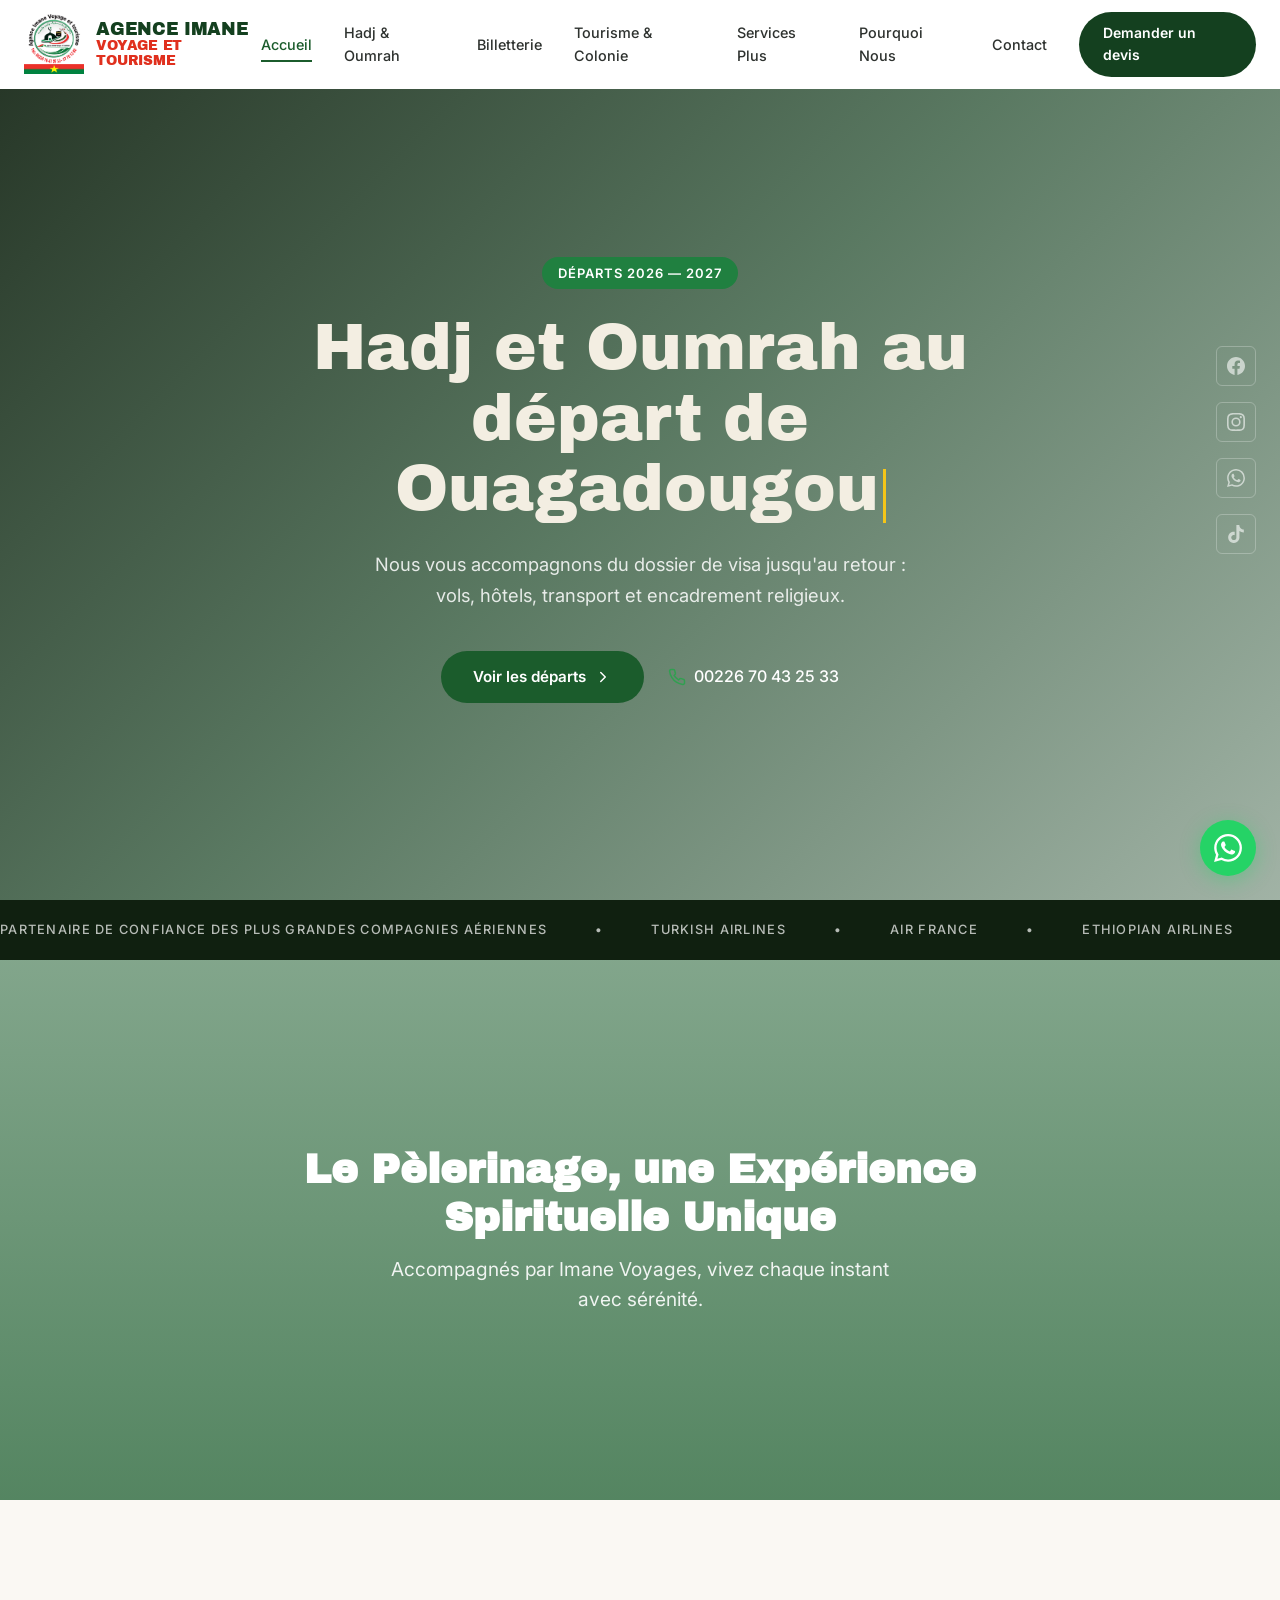
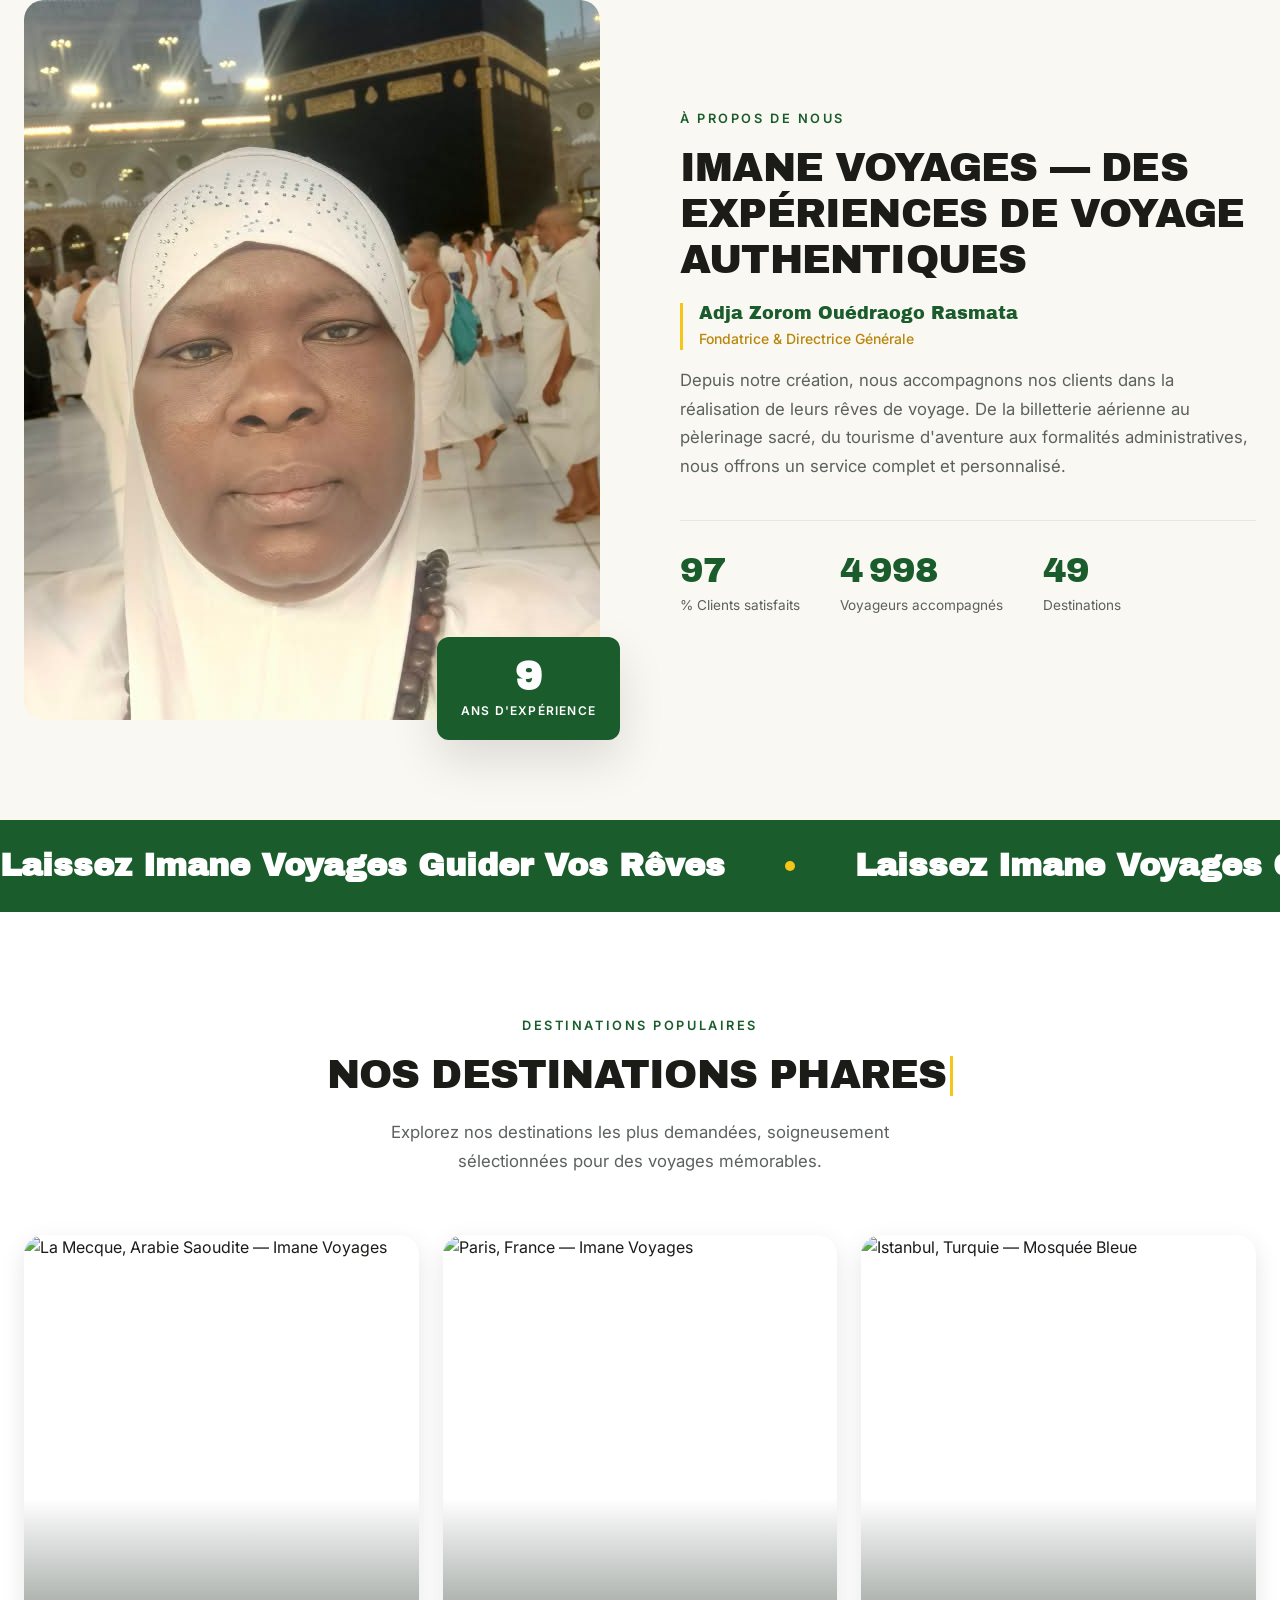
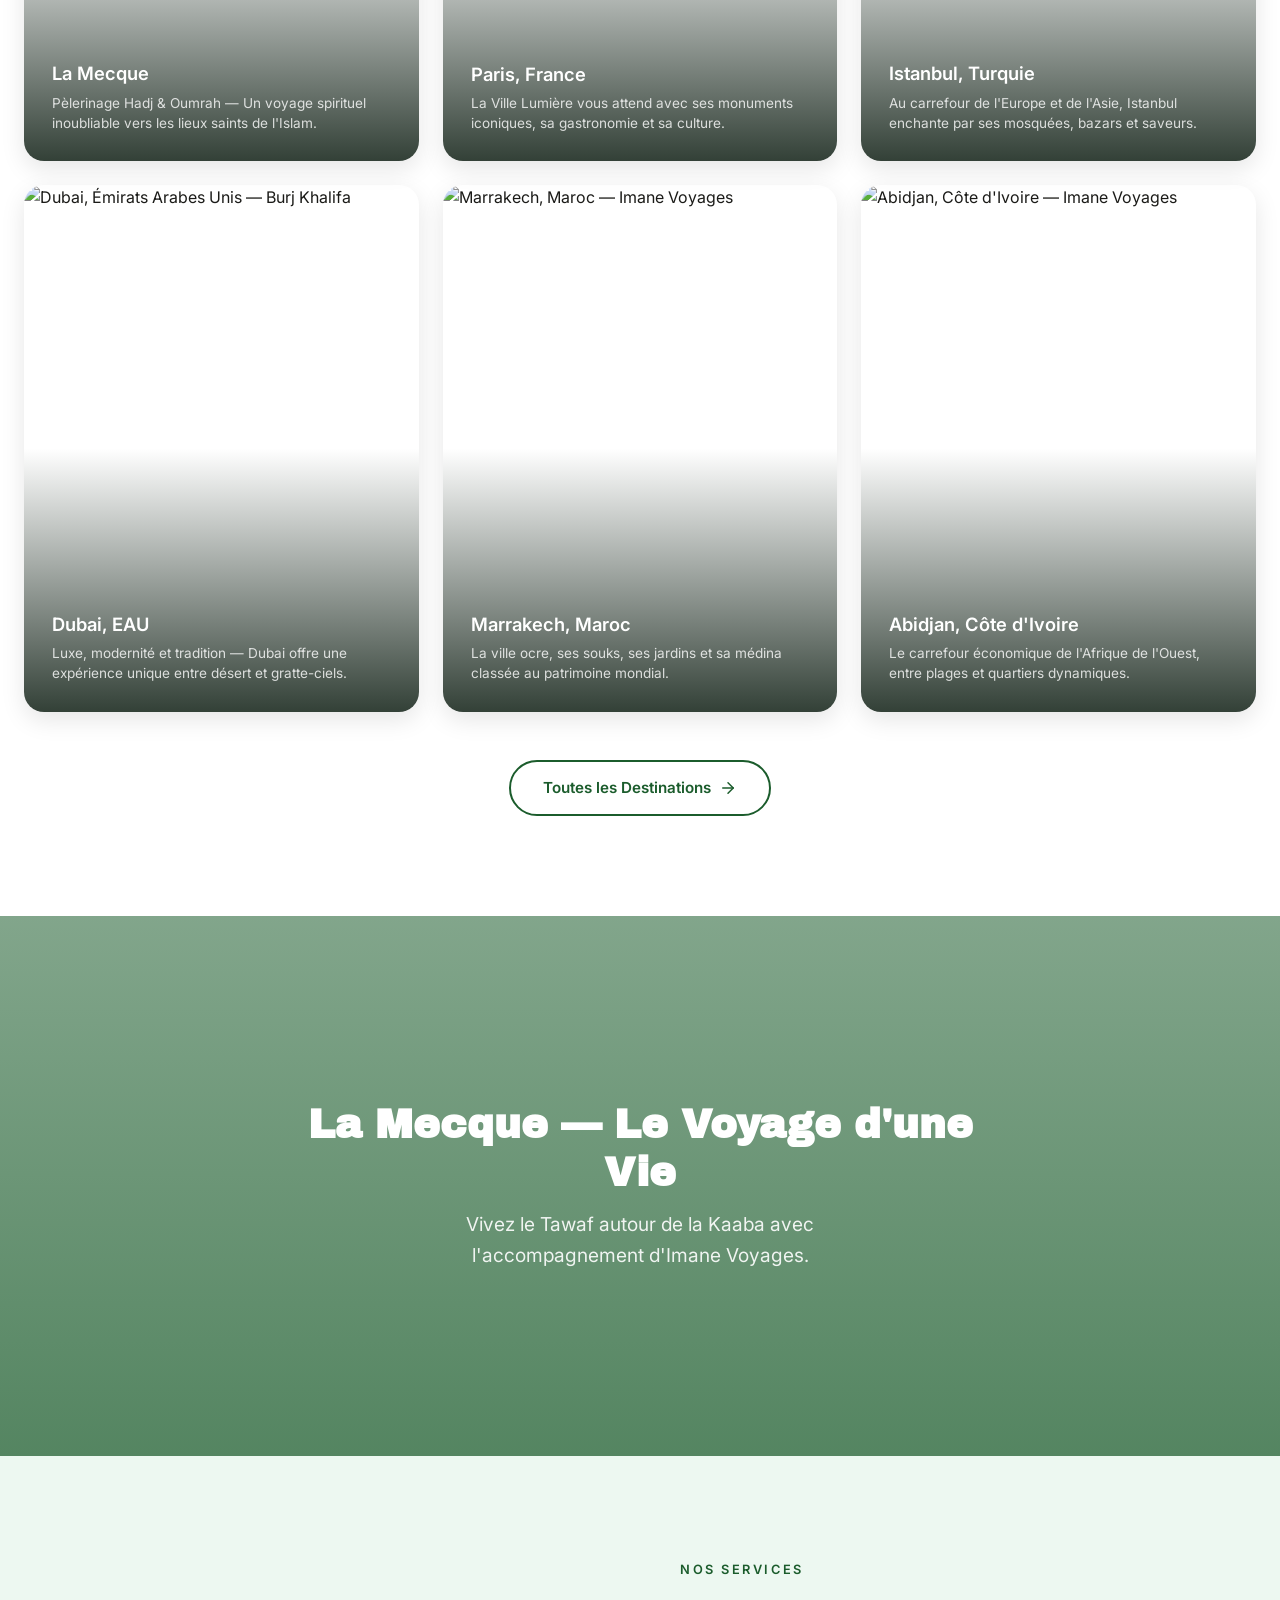
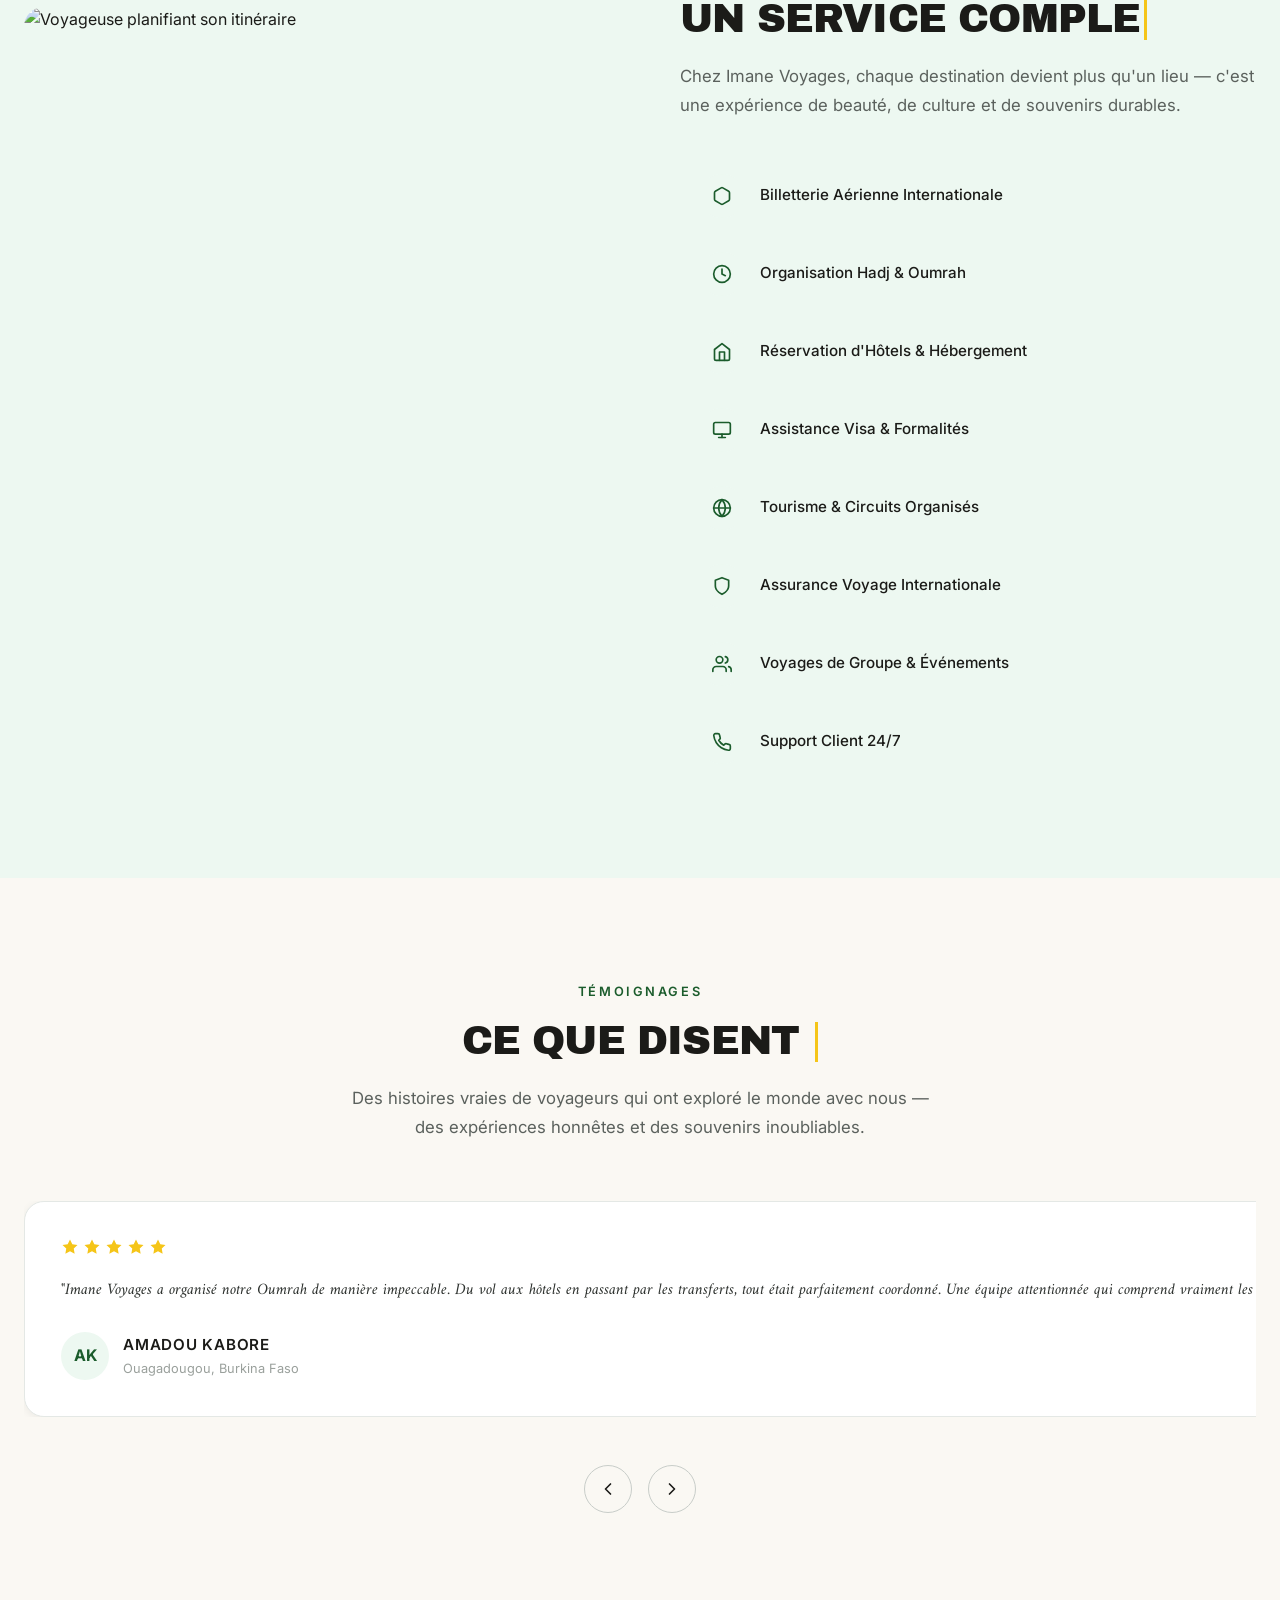
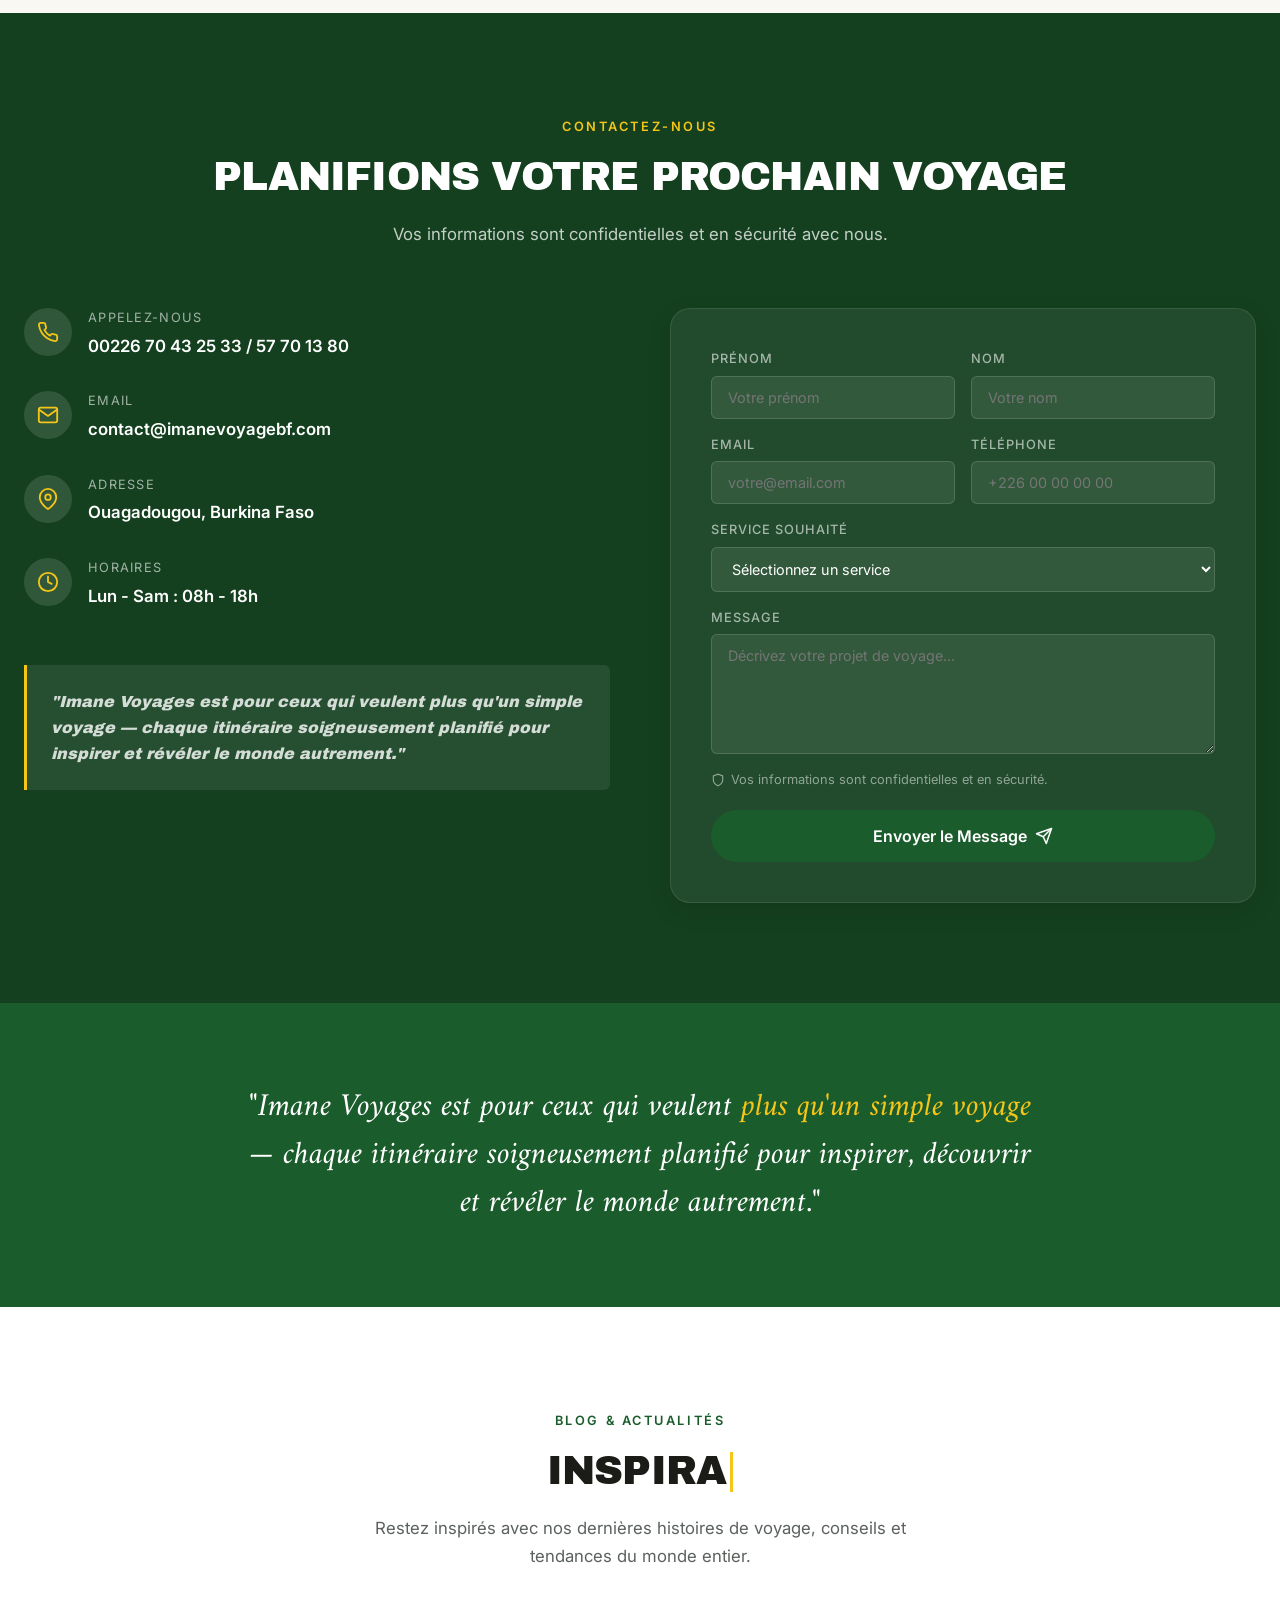
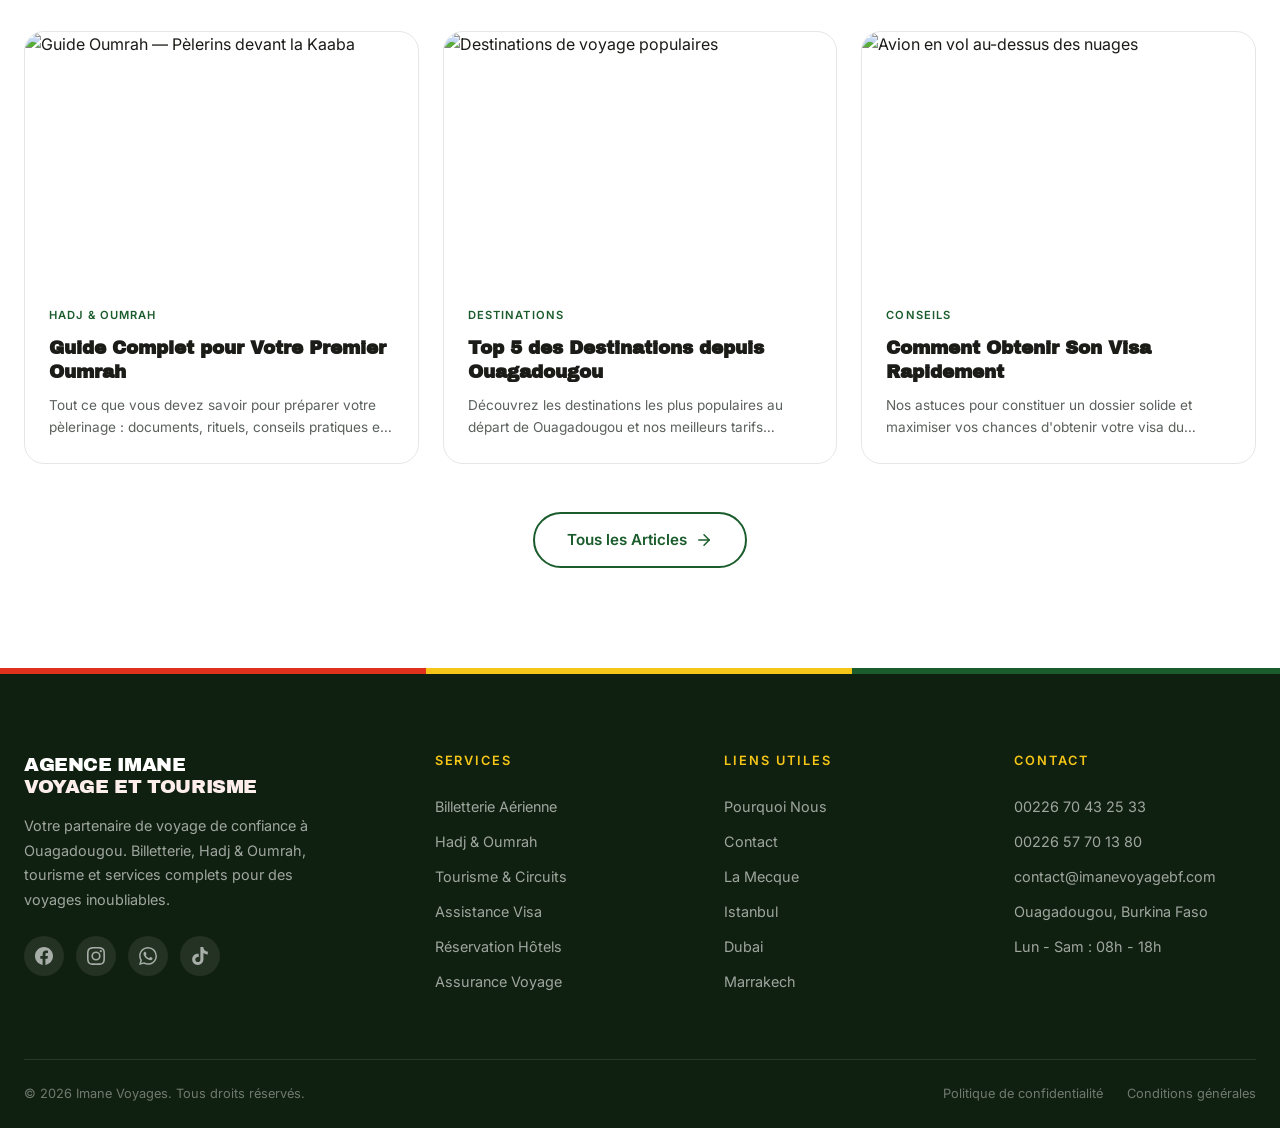
==== commit f8b6a45f: "Fix select dropdown options invisible on green background Options inherited white text from the gree" ====
--- a/index.html
+++ b/index.html
@@ -48,7 +48,7 @@
   <link rel="stylesheet" href="https://fonts.googleapis.com/css2?family=Archivo+Black&family=Amiri:ital,wght@0,400;0,700;1,400;1,700&family=Inter:wght@400;500;600;700&display=swap">
 
   <!-- CSS -->
-  <link rel="stylesheet" href="css/styles.min.css?v=6">
+  <link rel="stylesheet" href="css/styles.min.css?v=7">
 </head>
 <body>
   <a href="#contenu-principal" class="skip-link">Aller au contenu</a>
--- a/css/styles.min.css
+++ b/css/styles.min.css
@@ -1 +1 @@
-:root{--iv-green-900:#0B100F;--iv-green-800:#102010;--iv-green-700:#14401F;--iv-green:#1B5C2C;--iv-green-500:#208040;--iv-green-400:#30A050;--iv-green-300:#50C080;--iv-green-200:#8ED9AC;--iv-green-100:#C9EEDA;--iv-green-light:#EDF8F1;--iv-red-700:#9E1B10;--iv-red:#E0301E;--iv-red-dark:#C6261A;--iv-red-light:#FDEEEC;--iv-gold-600:#B8860B;--iv-gold:#F5C518;--iv-gold-dark:#E3A712;--iv-gold-light:#FBEFC7;--iv-ink-900:#1B1B18;--iv-ink-700:#2E322F;--iv-ink-500:#5B615D;--iv-ink-300:#9AA09C;--iv-ink-200:#C8CDC9;--iv-ink-100:#E4E8E5;--iv-ink-050:#F2F4F2;--iv-sand-050:#FAF8F3;--iv-sand-100:#F3EEE2;--iv-white:#FFFFFF;--iv-black:var(--iv-ink-900);--iv-dark:var(--iv-green-800);--iv-cream:var(--iv-sand-050);--iv-green-dark:var(--iv-green-700);--iv-grey-100:var(--iv-ink-050);--iv-grey-200:var(--iv-ink-100);--iv-grey-300:var(--iv-ink-200);--iv-grey-400:var(--iv-ink-300);--iv-grey-500:var(--iv-ink-500);--iv-grey-600:var(--iv-ink-700);--iv-grey-700:var(--iv-ink-900);--status-success:var(--iv-green);--status-warning:var(--iv-gold);--status-danger:var(--iv-red);--status-info:var(--iv-green-700);--font-display:"Archivo Black","Arial Black",sans-serif;--font-body:"Inter","Segoe UI",sans-serif;--font-editorial:"Amiri",Georgia,serif;--font-arabic:"Amiri",serif;--text-display-1:clamp(2.5rem, 5vw, 4rem);--text-h1:2.25rem;--text-h2:1.75rem;--text-h3:1.375rem;--text-body-md:1rem;--text-body-sm:0.875rem;--text-caption:0.8125rem;--text-micro:0.6875rem;--space-4:4px;--space-8:8px;--space-12:12px;--space-16:16px;--space-20:20px;--space-24:24px;--space-32:32px;--space-40:40px;--space-48:48px;--space-64:64px;--space-80:80px;--space-96:96px;--radius-sm:6px;--radius-md:12px;--radius-lg:20px;--radius-pill:999px;--radius-full:50%;--shadow-xs:0 1px 2px rgba(0,0,0,0.05);--shadow-sm:0 2px 8px rgba(0,0,0,0.06);--shadow-md:0 8px 24px rgba(0,0,0,0.1);--shadow-lg:0 20px 48px rgba(0,0,0,0.12);--shadow-inset:inset 0 2px 4px rgba(0,0,0,0.06);--duration-fast:120ms;--duration-base:200ms;--duration-slow:340ms;--ease:cubic-bezier(.2,.6,.2,1);--container-max:1280px;--ease-out:var(--ease);--ease-spring:var(--ease);--transition:var(--duration-base) var(--ease)}*,::after,::before{box-sizing:border-box}body{margin:0;font-family:var(--font-body);color:var(--iv-grey-700);background:var(--iv-white);line-height:1.6;-webkit-font-smoothing:antialiased;-moz-osx-font-smoothing:grayscale;overflow-x:hidden}img{display:block;max-width:100%;height:auto}a{text-decoration:none;color:inherit;transition:color var(--transition)}button{font-family:inherit;cursor:pointer;border:none;background:0 0}ol,ul{list-style:none;margin:0;padding:0}h1,h2,h3,h4,h5,h6{margin:0;line-height:1.15}p{margin:0}.skip-link{position:absolute;left:-9999px;top:0;z-index:9999;background:var(--iv-green);color:var(--iv-white);padding:8px 16px;font-weight:600}.skip-link:focus{left:0}.container{max-width:var(--container-max);margin:0 auto;padding:0 24px}.site-header{position:fixed;top:0;left:0;width:100%;z-index:1000;padding:12px 0;background:var(--iv-white);transition:background var(--transition),padding var(--transition),box-shadow var(--transition)}.site-header.scrolled{background:rgba(255,255,255,.97);backdrop-filter:blur(12px);-webkit-backdrop-filter:blur(12px);padding:8px 0;box-shadow:0 2px 20px rgba(0,0,0,.08)}.header-inner{max-width:var(--container-max);margin:0 auto;padding:0 24px;display:flex;align-items:center;justify-content:space-between}.logo{display:flex;align-items:center;gap:12px;z-index:10}.logo-img{height:60px;width:auto;object-fit:contain}.logo-text{display:flex;flex-direction:column}.logo-name{font-family:var(--font-display);font-weight:400;font-size:1.1rem;color:var(--iv-green-700);text-transform:uppercase;letter-spacing:-.02em;line-height:1.1}.logo-sub{font-family:var(--font-display);font-weight:400;font-size:.85rem;color:var(--iv-red);text-transform:uppercase;letter-spacing:-.02em;line-height:1.1}.logo-tagline{font-size:.6rem;color:var(--iv-ink-500);text-transform:uppercase;letter-spacing:.08em;font-weight:500;margin-top:2px}.main-nav{display:flex;align-items:center;gap:32px}.nav-link{font-size:.9rem;font-weight:500;color:var(--iv-grey-600);position:relative;padding:4px 0;transition:color var(--transition)}.nav-link.active,.nav-link:hover{color:var(--iv-green)}.nav-link::after{content:'';position:absolute;bottom:-2px;left:0;width:0;height:2px;background:var(--iv-green);transition:width var(--transition)}.nav-link.active::after,.nav-link:hover::after{width:100%}.nav-cta{background:var(--iv-green-700);color:var(--iv-white);font-weight:600;font-size:var(--text-body-sm);padding:10px 24px;border-radius:var(--radius-pill);transition:background var(--duration-fast) var(--ease),transform var(--duration-fast)}.nav-cta:hover{background:var(--iv-green-800);transform:translateY(-1px)}.menu-toggle{display:none;color:var(--iv-grey-700);font-size:28px;z-index:10;padding:4px}.mobile-overlay{display:none;position:fixed;inset:0;background:rgba(0,0,0,.5);z-index:5}.hero{position:relative;min-height:100vh;display:flex;align-items:center;overflow:hidden}.hero-bg{position:absolute;inset:0;z-index:0}.hero-slide{position:absolute;inset:0;background-size:cover;background-position:center;opacity:0;transition:opacity 1.5s ease-in-out}.hero-slide.active{opacity:1}.hero-overlay{position:absolute;inset:0;background:linear-gradient(135deg,rgba(16,32,16,.92) 0,rgba(20,64,31,.7) 50%,rgba(20,64,31,.4) 100%);z-index:1}.hero-content{position:relative;z-index:2;max-width:var(--container-max);margin:0 auto;padding:140px 24px 80px;width:100%;color:var(--iv-white);text-align:center}.hero-badge{display:inline-block;background:var(--iv-green-500);color:var(--iv-white);font-size:var(--text-caption);font-weight:600;text-transform:uppercase;letter-spacing:.08em;padding:6px 16px;border-radius:var(--radius-pill);margin-bottom:24px}.hero-title{font-family:var(--font-display);font-size:clamp(2.5rem, 6vw, 4rem);font-weight:400;line-height:1.1;max-width:700px;margin-left:auto;margin-right:auto;margin-bottom:24px;color:var(--iv-sand-100)}.hero-title em{font-style:normal;color:var(--iv-gold)}.hero-desc{font-size:clamp(.95rem, 1.5vw, 1.15rem);color:rgba(255,255,255,.85);max-width:560px;margin-left:auto;margin-right:auto;line-height:1.7;margin-bottom:40px}.hero-actions{display:flex;align-items:center;justify-content:center;gap:24px;flex-wrap:wrap}.btn-primary{display:inline-flex;align-items:center;gap:8px;background:var(--iv-green);color:var(--iv-white);font-weight:600;font-size:.95rem;padding:14px 32px;border-radius:var(--radius-pill);transition:background var(--transition),transform .2s,box-shadow .2s;border:none;cursor:pointer}.btn-primary:hover{background:var(--iv-green-dark);transform:translateY(-2px);box-shadow:0 8px 25px rgba(27,140,61,.35)}.btn-secondary{display:inline-flex;align-items:center;gap:8px;background:var(--iv-red);color:var(--iv-white);font-weight:600;font-size:.95rem;padding:14px 32px;border-radius:var(--radius-pill);transition:background var(--transition),transform .2s;border:none;cursor:pointer}.btn-secondary:hover{background:var(--iv-red-dark);transform:translateY(-2px)}.btn-outline{display:inline-flex;align-items:center;gap:8px;background:0 0;color:var(--iv-green);font-weight:600;font-size:.95rem;padding:14px 32px;border-radius:var(--radius-pill);border:2px solid var(--iv-green);transition:color var(--transition),background var(--transition);cursor:pointer}.btn-outline:hover{background:var(--iv-green);color:var(--iv-white)}.btn-outline--white{color:var(--iv-white);border-color:rgba(255,255,255,.4)}.btn-outline--white:hover{border-color:var(--iv-white);background:rgba(255,255,255,.1);color:var(--iv-white)}.hero-phone{display:inline-flex;align-items:center;gap:8px;color:var(--iv-white);font-weight:500;font-size:var(--text-body-md);transition:color var(--transition)}.hero-phone svg{color:var(--iv-green-400)}.hero-phone:hover{color:var(--iv-green-300)}.hero-social{position:absolute;right:24px;top:50%;transform:translateY(-50%);display:flex;flex-direction:column;gap:16px;z-index:3}.hero-social a{width:40px;height:40px;display:flex;align-items:center;justify-content:center;border:1px solid rgba(255,255,255,.25);border-radius:var(--radius-sm);color:rgba(255,255,255,.6);transition:color var(--transition),border-color var(--transition),background var(--transition)}.hero-social a:hover{color:var(--iv-white);border-color:var(--iv-green);background:rgba(27,140,61,.2)}.trust-bar{background:var(--iv-green-800);padding:20px 0;overflow:hidden}.trust-bar-inner{display:flex;align-items:center;gap:48px;animation:scrollX 30s linear infinite}@keyframes scrollX{0%{transform:translateX(0)}100%{transform:translateX(-50%)}}.trust-bar-text{font-size:.8rem;color:rgba(255,255,255,.7);white-space:nowrap;text-transform:uppercase;letter-spacing:.1em;font-weight:500}.video-banner{position:relative;width:100%;height:60vh;min-height:360px;max-height:600px;overflow:hidden}.video-banner video{position:absolute;inset:0;width:100%;height:100%;object-fit:cover}.video-banner-overlay{position:absolute;inset:0;background:linear-gradient(to bottom,rgba(27,92,44,.55),rgba(27,92,44,.75))}.video-banner-content{position:relative;z-index:2;display:flex;flex-direction:column;align-items:center;justify-content:center;height:100%;text-align:center;padding:24px;color:var(--iv-white)}.video-banner-title{font-family:var(--font-display);font-size:clamp(1.5rem, 4vw, 2.5rem);line-height:1.2;margin:0 0 12px;max-width:700px}.video-banner-desc{font-size:clamp(1rem, 2vw, 1.2rem);opacity:.9;margin:0;max-width:500px}.section{padding:100px 0}.section--white{background:var(--iv-white)}.section--cream{background:var(--iv-cream)}.section--green{background:var(--iv-green-700);color:var(--iv-white)}.section--light-green{background:var(--iv-green-light)}.section-eyebrow{display:inline-block;font-size:.8rem;text-transform:uppercase;letter-spacing:.2em;font-weight:600;color:var(--iv-green);margin-bottom:16px}.section--green .section-eyebrow{color:var(--iv-gold)}.section-title{font-family:var(--font-display);font-size:clamp(1.75rem, 3.5vw, 2.5rem);font-weight:400;margin-bottom:20px;line-height:1.15;color:var(--iv-ink-900);text-transform:uppercase;letter-spacing:-.02em}.section--green .section-title{color:var(--iv-white)}.section-lead{font-size:1.05rem;color:var(--iv-grey-500);max-width:600px;line-height:1.7}.section--green .section-lead{color:rgba(255,255,255,.75)}.section-heading{margin-bottom:60px}.section-heading.center{text-align:center}.section-heading.center .section-lead{margin-left:auto;margin-right:auto}.about-grid{display:grid;grid-template-columns:1fr 1fr;gap:80px;align-items:center}.about-image-wrap{position:relative}.about-image{border-radius:var(--radius-lg);overflow:hidden;aspect-ratio:4/5}.about-image img{width:100%;height:100%;object-fit:cover}.about-badge{position:absolute;bottom:-20px;right:-20px;background:var(--iv-green);color:var(--iv-white);padding:20px 24px;border-radius:var(--radius-md);text-align:center;box-shadow:var(--shadow-lg)}.about-badge-num{font-family:var(--font-display);font-size:2.5rem;font-weight:700;display:block;line-height:1}.about-badge-label{font-size:.75rem;font-weight:600;text-transform:uppercase;letter-spacing:.1em;margin-top:4px;display:block}.about-text .section-lead{margin-bottom:32px}.about-stats{display:flex;gap:40px;margin-top:40px;padding-top:32px;border-top:1px solid var(--iv-grey-200)}.about-stat-num{font-family:var(--font-display);font-size:2.2rem;font-weight:400;color:var(--iv-green);display:block;line-height:1}.about-stat-label{font-size:.85rem;color:var(--iv-grey-500);margin-top:6px;display:block}.founder-intro{margin-bottom:16px;padding-left:16px;border-left:3px solid var(--iv-gold)}.founder-name{font-family:var(--font-display);font-size:1.1rem;color:var(--iv-green);margin:0;line-height:1.3}.founder-title{font-size:var(--text-body-sm);color:var(--iv-gold-600);font-weight:500;margin:2px 0 0}.marquee{padding:20px 0;background:var(--iv-green);overflow:hidden}.marquee-track{display:flex;gap:60px;animation:marqueeScroll 20s linear infinite;width:max-content}@keyframes marqueeScroll{0%{transform:translateX(0)}100%{transform:translateX(-50%)}}.marquee-item{font-family:var(--font-display);font-size:clamp(1.4rem, 3vw, 2rem);font-weight:700;color:var(--iv-white);white-space:nowrap;display:flex;align-items:center;gap:60px}.marquee-dot{width:10px;height:10px;background:var(--iv-gold);border-radius:var(--radius-full);flex-shrink:0}.destinations-grid{display:grid;grid-template-columns:repeat(3,1fr);gap:24px}.dest-card{position:relative;border-radius:var(--radius-lg);overflow:hidden;aspect-ratio:3/4;cursor:pointer;box-shadow:var(--shadow-md)}.dest-card img{width:100%;height:100%;object-fit:cover;transition:transform .6s var(--ease-out)}.dest-card:hover img{transform:scale(1.08)}.dest-card-overlay{position:absolute;inset:0;background:linear-gradient(to top,rgba(15,31,20,.85) 0,transparent 50%);display:flex;flex-direction:column;justify-content:flex-end;padding:28px;color:var(--iv-white);transition:background .4s}.dest-card:hover .dest-card-overlay{background:linear-gradient(to top,rgba(15,31,20,.95) 0,rgba(15,31,20,.2) 60%)}.dest-card-title{font-family:var(--font-body);font-size:1.15rem;font-weight:600;margin-bottom:8px;color:var(--iv-white)}.dest-card-desc{font-size:.85rem;color:rgba(255,255,255,.8);line-height:1.5;display:-webkit-box;-webkit-line-clamp:2;-webkit-box-orient:vertical;overflow:hidden}.dest-card-arrow{position:absolute;top:20px;right:20px;width:40px;height:40px;border-radius:var(--radius-full);background:var(--iv-green);display:flex;align-items:center;justify-content:center;color:var(--iv-white);transform:translate(10px,-10px);opacity:0;transition:opacity .3s,transform .3s}.dest-card:hover .dest-card-arrow{opacity:1;transform:translate(0,0)}.features-wrapper{display:grid;grid-template-columns:1fr 1fr;gap:80px;align-items:center}.features-image{border-radius:var(--radius-lg);overflow:hidden;aspect-ratio:4/5}.features-image img{width:100%;height:100%;object-fit:cover}.features-list{display:flex;flex-direction:column;gap:6px}.feature-item{display:flex;align-items:center;gap:16px;padding:14px 20px;border-radius:var(--radius-md);transition:background var(--transition)}.feature-item:hover{background:var(--iv-green-light)}.feature-icon{width:44px;height:44px;border-radius:var(--radius-full);background:var(--iv-green-light);display:flex;align-items:center;justify-content:center;flex-shrink:0}.feature-icon svg{width:20px;height:20px;color:var(--iv-green)}.feature-text{font-weight:500;font-size:.95rem;color:var(--iv-grey-700)}.testimonials-track{display:flex;gap:24px;overflow:hidden}.testimonial-card{min-width:380px;background:var(--iv-white);border:1px solid var(--iv-grey-200);border-radius:var(--radius-lg);padding:36px;flex-shrink:0;box-shadow:var(--shadow-sm)}.testimonial-stars{display:flex;gap:4px;margin-bottom:20px}.testimonial-stars svg{width:18px;height:18px;color:var(--iv-gold)}.testimonial-text{font-family:var(--font-editorial);font-size:1rem;color:var(--iv-ink-700);line-height:1.75;margin-bottom:28px;font-style:italic}.testimonial-author{display:flex;align-items:center;gap:14px}.testimonial-avatar{width:48px;height:48px;border-radius:var(--radius-full);background:var(--iv-green-light);display:flex;align-items:center;justify-content:center;font-weight:700;font-size:1rem;color:var(--iv-green)}.testimonial-name{font-weight:600;font-size:.95rem;text-transform:uppercase;letter-spacing:.05em;color:var(--iv-grey-700)}.testimonial-location{font-size:.8rem;color:var(--iv-grey-400);margin-top:2px}.testimonials-nav{display:flex;align-items:center;justify-content:center;gap:16px;margin-top:48px}.testimonials-nav button{width:48px;height:48px;border-radius:var(--radius-full);border:1px solid var(--iv-grey-300);color:var(--iv-grey-700);display:flex;align-items:center;justify-content:center;transition:background var(--transition),border-color var(--transition),color var(--transition)}.testimonials-nav button:hover{background:var(--iv-green);border-color:var(--iv-green);color:var(--iv-white)}.contact-grid{display:grid;grid-template-columns:1fr 1fr;gap:60px;align-items:start}.contact-info{display:flex;flex-direction:column;gap:32px}.contact-item{display:flex;gap:16px}.contact-item-icon{width:48px;height:48px;border-radius:var(--radius-full);background:var(--iv-green-light);display:flex;align-items:center;justify-content:center;flex-shrink:0;color:var(--iv-green)}.section--green .contact-item-icon{background:rgba(255,255,255,.12);color:var(--iv-gold)}.contact-item-label{font-size:.8rem;color:var(--iv-grey-400);text-transform:uppercase;letter-spacing:.1em;margin-bottom:4px}.section--green .contact-item-label{color:rgba(255,255,255,.6)}.contact-item-value{font-weight:600;font-size:1.05rem;color:var(--iv-grey-700)}.section--green .contact-item-value{color:var(--iv-white)}.contact-form{background:var(--iv-white);border:1px solid var(--iv-grey-200);border-radius:var(--radius-lg);padding:40px;box-shadow:var(--shadow-md)}.section--green .contact-form{background:rgba(255,255,255,.06);border-color:rgba(255,255,255,.1)}.contact-form .form-row{display:grid;grid-template-columns:1fr 1fr;gap:16px;margin-bottom:16px}.form-group{display:flex;flex-direction:column;gap:6px}.form-group label{font-size:.8rem;font-weight:500;color:var(--iv-grey-500);text-transform:uppercase;letter-spacing:.08em}.section--green .form-group label{color:rgba(255,255,255,.6)}.form-group input,.form-group select,.form-group textarea{background:var(--iv-grey-100);border:1px solid var(--iv-grey-200);border-radius:var(--radius-sm);padding:12px 16px;color:var(--iv-grey-700);font-family:var(--font-body);font-size:.9rem;transition:border-color var(--transition);outline:0;width:100%}.section--green .form-group input,.section--green .form-group select,.section--green .form-group textarea{background:rgba(255,255,255,.08);border-color:rgba(255,255,255,.15);color:var(--iv-white)}.form-group input:focus,.form-group select:focus,.form-group textarea:focus{border-color:var(--iv-green)}.form-group textarea{resize:vertical;min-height:120px}.form-group.full{grid-column:1/-1}.contact-form .form-note{font-size:.8rem;color:var(--iv-grey-400);margin-bottom:20px;display:flex;align-items:center;gap:6px}.section--green .contact-form .form-note{color:rgba(255,255,255,.5)}.contact-form .btn-primary{width:100%;justify-content:center;padding:16px;font-size:1rem}.quote-banner{background:var(--iv-green);padding:80px 0;text-align:center}.quote-text{font-family:var(--font-editorial);font-size:clamp(1.3rem, 3vw, 2rem);font-weight:400;font-style:italic;max-width:800px;margin:0 auto;line-height:1.5;color:var(--iv-white)}.quote-text em{color:var(--iv-gold);font-style:italic}.blog-grid{display:grid;grid-template-columns:repeat(3,1fr);gap:24px}.blog-card{background:var(--iv-white);border:1px solid var(--iv-grey-200);border-radius:var(--radius-lg);overflow:hidden;transition:transform .3s,box-shadow .3s}.blog-card:hover{transform:translateY(-6px);box-shadow:var(--shadow-lg)}.blog-card-image{aspect-ratio:16/10;overflow:hidden}.blog-card-image img{width:100%;height:100%;object-fit:cover;transition:transform .6s var(--ease-out)}.blog-card:hover .blog-card-image img{transform:scale(1.06)}.blog-card-body{padding:24px}.blog-card-tag{display:inline-block;font-size:.7rem;font-weight:600;text-transform:uppercase;letter-spacing:.1em;color:var(--iv-green);margin-bottom:12px}.blog-card-title{font-family:var(--font-display);font-size:1.15rem;font-weight:700;margin-bottom:10px;line-height:1.3;color:var(--iv-grey-700)}.blog-card-excerpt{font-size:.85rem;color:var(--iv-grey-500);line-height:1.6;display:-webkit-box;-webkit-line-clamp:2;-webkit-box-orient:vertical;overflow:hidden}.site-footer{background:var(--iv-green-800);padding:80px 0 0;color:var(--iv-white)}.footer-grid{display:grid;grid-template-columns:1.5fr 1fr 1fr 1fr;gap:48px;padding-bottom:60px}.footer-logo-text{font-family:var(--font-display);font-size:1.2rem;text-transform:uppercase;letter-spacing:-.02em;line-height:1.15;display:block}.footer-brand p{font-size:.9rem;color:rgba(255,255,255,.6);line-height:1.7;margin:16px 0 24px;max-width:300px}.footer-socials{display:flex;gap:12px}.footer-socials a{width:40px;height:40px;border-radius:var(--radius-full);background:rgba(255,255,255,.08);display:flex;align-items:center;justify-content:center;color:rgba(255,255,255,.6);transition:background var(--transition),color var(--transition)}.footer-socials a:hover{background:var(--iv-green);color:var(--iv-white)}.footer-heading{font-size:.8rem;text-transform:uppercase;letter-spacing:.15em;font-weight:600;margin-bottom:20px;color:var(--iv-gold)}.footer-link{display:block;font-size:.9rem;color:rgba(255,255,255,.6);padding:6px 0;transition:color var(--transition),padding-left var(--transition)}.footer-link:hover{color:var(--iv-white);padding-left:6px}.footer-bottom{border-top:1px solid rgba(255,255,255,.1);padding:24px 0;display:flex;justify-content:space-between;align-items:center;flex-wrap:wrap;gap:16px}.footer-bottom p{font-size:.8rem;color:rgba(255,255,255,.4)}.footer-bottom-links{display:flex;gap:24px}.footer-bottom-links a{font-size:.8rem;color:rgba(255,255,255,.4);transition:color var(--transition)}.footer-bottom-links a:hover{color:var(--iv-white)}.page-hero{position:relative;padding:160px 0 80px;background:var(--iv-green-800);color:var(--iv-white);overflow:hidden}.page-hero::after{content:'';position:absolute;bottom:0;left:0;right:0;height:6px;background:linear-gradient(to right,var(--iv-red) 33.3%,var(--iv-gold) 33.3% 66.6%,var(--iv-green) 66.6%)}.page-hero .container{position:relative;z-index:1;text-align:center}.page-hero-eyebrow{display:inline-block;font-size:var(--text-caption);text-transform:uppercase;letter-spacing:.15em;font-weight:600;color:var(--iv-gold);margin-bottom:16px}.page-hero-title{font-family:var(--font-display);font-size:clamp(2rem, 5vw, 3.5rem);font-weight:400;text-transform:uppercase;letter-spacing:-.02em;line-height:1.1;margin-bottom:16px;color:var(--iv-white)}.page-hero-desc{font-size:var(--text-body-md);color:rgba(255,255,255,.7);max-width:600px;margin-left:auto;margin-right:auto;line-height:1.7}.page-hero-breadcrumb{display:flex;align-items:center;justify-content:center;gap:8px;font-size:var(--text-body-sm);color:rgba(255,255,255,.5);margin-bottom:24px}.page-hero-breadcrumb a{color:rgba(255,255,255,.5);transition:color var(--transition)}.page-hero-breadcrumb a:hover{color:var(--iv-white)}.page-hero-breadcrumb .sep{color:rgba(255,255,255,.3)}.content-card{background:var(--iv-white);border:1px solid var(--iv-ink-100);border-radius:var(--radius-lg);padding:40px;box-shadow:var(--shadow-sm)}.content-card h3{font-family:var(--font-display);font-size:var(--text-h3);text-transform:uppercase;letter-spacing:-.02em;color:var(--iv-ink-900);margin-bottom:12px}.content-card p{font-size:var(--text-body-md);color:var(--iv-ink-500);line-height:1.7}.services-grid{display:grid;grid-template-columns:repeat(auto-fit,minmax(300px,1fr));gap:24px}.service-card{background:var(--iv-white);border:1px solid var(--iv-ink-100);border-radius:var(--radius-lg);padding:32px;text-align:center;transition:transform var(--duration-base) var(--ease),box-shadow var(--duration-base) var(--ease)}.service-card:hover{transform:translateY(-4px);box-shadow:var(--shadow-md)}.service-card-icon{width:56px;height:56px;border-radius:var(--radius-full);background:var(--iv-green-light);display:flex;align-items:center;justify-content:center;margin:0 auto 20px;color:var(--iv-green)}.service-card-icon svg{width:24px;height:24px}.service-card h3{font-family:var(--font-body);font-size:1.05rem;font-weight:600;color:var(--iv-ink-900);margin-bottom:8px}.service-card p{font-size:var(--text-body-sm);color:var(--iv-ink-500);line-height:1.6}.steps-list{display:grid;grid-template-columns:repeat(auto-fit,minmax(240px,1fr));gap:32px;counter-reset:step}.step-item{text-align:center;counter-increment:step}.step-item::before{content:counter(step);display:flex;align-items:center;justify-content:center;width:48px;height:48px;border-radius:var(--radius-full);background:var(--iv-green);color:var(--iv-white);font-family:var(--font-display);font-size:1.2rem;margin:0 auto 16px}.step-item h3{font-weight:600;font-size:1rem;color:var(--iv-ink-900);margin-bottom:8px}.step-item p{font-size:var(--text-body-sm);color:var(--iv-ink-500);line-height:1.6}.cta-banner{background:var(--iv-green);padding:64px 0;text-align:center}.cta-banner h2{font-family:var(--font-display);font-size:clamp(1.5rem, 3vw, 2.2rem);text-transform:uppercase;letter-spacing:-.02em;color:var(--iv-white);margin-bottom:16px}.cta-banner p{font-size:var(--text-body-md);color:rgba(255,255,255,.8);margin-bottom:32px;max-width:500px;margin-left:auto;margin-right:auto}.cta-banner .btn-primary{background:var(--iv-white);color:var(--iv-green)}.cta-banner .btn-primary:hover{background:var(--iv-sand-050);box-shadow:var(--shadow-md)}.highlight-list{display:grid;grid-template-columns:repeat(auto-fit,minmax(250px,1fr));gap:32px}.highlight-item{display:flex;gap:16px;align-items:flex-start}.highlight-icon{width:48px;height:48px;border-radius:var(--radius-full);background:var(--iv-green-light);display:flex;align-items:center;justify-content:center;flex-shrink:0;color:var(--iv-green)}.highlight-icon svg{width:22px;height:22px}.highlight-item h3{font-weight:600;font-size:1rem;color:var(--iv-ink-900);margin-bottom:4px}.highlight-item p{font-size:var(--text-body-sm);color:var(--iv-ink-500);line-height:1.6}.bf-stripe{height:6px;background:linear-gradient(to right,var(--iv-red) 0,var(--iv-red) 33.3%,var(--iv-gold) 33.3%,var(--iv-gold) 66.6%,var(--iv-green) 66.6%,var(--iv-green) 100%)}.whatsapp-fab{position:fixed;bottom:24px;right:24px;width:56px;height:56px;border-radius:var(--radius-full);background:#25d366;color:var(--iv-white);display:flex;align-items:center;justify-content:center;box-shadow:0 4px 20px rgba(37,211,102,.4);z-index:999;transition:transform .3s,box-shadow .3s}.whatsapp-fab:hover{transform:scale(1.1);box-shadow:0 6px 30px rgba(37,211,102,.5)}.whatsapp-fab svg{width:28px;height:28px}.scroll-top-btn{position:fixed;bottom:24px;left:24px;width:48px;height:48px;border-radius:var(--radius-full);background:var(--iv-green);border:none;color:var(--iv-white);display:flex;align-items:center;justify-content:center;z-index:999;opacity:0;pointer-events:none;transform:translateY(20px);transition:opacity .3s,transform .3s,background .3s;box-shadow:var(--shadow-md)}.scroll-top-btn.visible{opacity:1;pointer-events:auto;transform:translateY(0)}.scroll-top-btn:hover{background:var(--iv-green-dark)}.js-ready [data-scroll]{opacity:0;transform:translateY(30px);transition:opacity .7s var(--ease-spring),transform .7s var(--ease-spring)}.js-ready [data-scroll].visible{opacity:1;transform:translateY(0)}@media (max-width:1024px){.about-grid,.features-wrapper{gap:48px}.footer-grid{grid-template-columns:1fr 1fr;gap:40px}}@media (max-width:768px){.main-nav{position:fixed;top:0;right:-100%;width:300px;height:100vh;background:var(--iv-white);flex-direction:column;align-items:flex-start;padding:100px 32px 40px;gap:8px;transition:right .4s var(--ease-spring);z-index:8;border-left:1px solid var(--iv-grey-200);box-shadow:-4px 0 20px rgba(0,0,0,.1)}.main-nav.open{right:0}.main-nav .nav-link{font-size:1.05rem;padding:12px 0;width:100%;color:var(--iv-grey-700)}.main-nav .nav-cta{margin-top:16px;text-align:center;width:100%;display:block}.menu-toggle{display:flex;align-items:center;justify-content:center}.mobile-overlay.active{display:block}.hero-social{display:none}.about-grid,.contact-grid,.features-wrapper{grid-template-columns:1fr}.features-wrapper .features-image{order:-1;aspect-ratio:16/9}.destinations-grid{grid-template-columns:1fr 1fr}.blog-grid{grid-template-columns:1fr}.footer-grid{grid-template-columns:1fr}.testimonial-card{min-width:300px}.contact-form .form-row{grid-template-columns:1fr}}@media (max-width:480px){.hero-title{font-size:2.2rem}.hero-actions{flex-direction:column;align-items:center}.destinations-grid{grid-template-columns:1fr}.about-stats{flex-direction:column;gap:24px}.testimonial-card{min-width:260px;padding:24px}.section{padding:64px 0}}@keyframes typewriter-blink{0%,100%{opacity:1}50%{opacity:0}}[data-typewriter]{display:block}.typewriter-cursor{display:inline-block;width:3px;height:1em;background:var(--iv-gold);margin-left:4px;vertical-align:text-bottom;animation:typewriter-blink .7s step-end infinite}.hero-title .typewriter-cursor,.page-hero-title .typewriter-cursor{height:.85em}.typewriter-cursor.done{animation:typewriter-blink .7s step-end 3;animation-fill-mode:forwards;opacity:0}@media (prefers-reduced-motion:reduce){*,::after,::before{animation-duration:0s!important;animation-iteration-count:1!important;transition-duration:0s!important}.js-ready [data-scroll]{opacity:1;transform:none}.hero-slide{transition:none}}+:root{--iv-green-900:#0B100F;--iv-green-800:#102010;--iv-green-700:#14401F;--iv-green:#1B5C2C;--iv-green-500:#208040;--iv-green-400:#30A050;--iv-green-300:#50C080;--iv-green-200:#8ED9AC;--iv-green-100:#C9EEDA;--iv-green-light:#EDF8F1;--iv-red-700:#9E1B10;--iv-red:#E0301E;--iv-red-dark:#C6261A;--iv-red-light:#FDEEEC;--iv-gold-600:#B8860B;--iv-gold:#F5C518;--iv-gold-dark:#E3A712;--iv-gold-light:#FBEFC7;--iv-ink-900:#1B1B18;--iv-ink-700:#2E322F;--iv-ink-500:#5B615D;--iv-ink-300:#9AA09C;--iv-ink-200:#C8CDC9;--iv-ink-100:#E4E8E5;--iv-ink-050:#F2F4F2;--iv-sand-050:#FAF8F3;--iv-sand-100:#F3EEE2;--iv-white:#FFFFFF;--iv-black:var(--iv-ink-900);--iv-dark:var(--iv-green-800);--iv-cream:var(--iv-sand-050);--iv-green-dark:var(--iv-green-700);--iv-grey-100:var(--iv-ink-050);--iv-grey-200:var(--iv-ink-100);--iv-grey-300:var(--iv-ink-200);--iv-grey-400:var(--iv-ink-300);--iv-grey-500:var(--iv-ink-500);--iv-grey-600:var(--iv-ink-700);--iv-grey-700:var(--iv-ink-900);--status-success:var(--iv-green);--status-warning:var(--iv-gold);--status-danger:var(--iv-red);--status-info:var(--iv-green-700);--font-display:"Archivo Black","Arial Black",sans-serif;--font-body:"Inter","Segoe UI",sans-serif;--font-editorial:"Amiri",Georgia,serif;--font-arabic:"Amiri",serif;--text-display-1:clamp(2.5rem, 5vw, 4rem);--text-h1:2.25rem;--text-h2:1.75rem;--text-h3:1.375rem;--text-body-md:1rem;--text-body-sm:0.875rem;--text-caption:0.8125rem;--text-micro:0.6875rem;--space-4:4px;--space-8:8px;--space-12:12px;--space-16:16px;--space-20:20px;--space-24:24px;--space-32:32px;--space-40:40px;--space-48:48px;--space-64:64px;--space-80:80px;--space-96:96px;--radius-sm:6px;--radius-md:12px;--radius-lg:20px;--radius-pill:999px;--radius-full:50%;--shadow-xs:0 1px 2px rgba(0,0,0,0.05);--shadow-sm:0 2px 8px rgba(0,0,0,0.06);--shadow-md:0 8px 24px rgba(0,0,0,0.1);--shadow-lg:0 20px 48px rgba(0,0,0,0.12);--shadow-inset:inset 0 2px 4px rgba(0,0,0,0.06);--duration-fast:120ms;--duration-base:200ms;--duration-slow:340ms;--ease:cubic-bezier(.2,.6,.2,1);--container-max:1280px;--ease-out:var(--ease);--ease-spring:var(--ease);--transition:var(--duration-base) var(--ease)}*,::after,::before{box-sizing:border-box}body{margin:0;font-family:var(--font-body);color:var(--iv-grey-700);background:var(--iv-white);line-height:1.6;-webkit-font-smoothing:antialiased;-moz-osx-font-smoothing:grayscale;overflow-x:hidden}img{display:block;max-width:100%;height:auto}a{text-decoration:none;color:inherit;transition:color var(--transition)}button{font-family:inherit;cursor:pointer;border:none;background:0 0}ol,ul{list-style:none;margin:0;padding:0}h1,h2,h3,h4,h5,h6{margin:0;line-height:1.15}p{margin:0}.skip-link{position:absolute;left:-9999px;top:0;z-index:9999;background:var(--iv-green);color:var(--iv-white);padding:8px 16px;font-weight:600}.skip-link:focus{left:0}.container{max-width:var(--container-max);margin:0 auto;padding:0 24px}.site-header{position:fixed;top:0;left:0;width:100%;z-index:1000;padding:12px 0;background:var(--iv-white);transition:background var(--transition),padding var(--transition),box-shadow var(--transition)}.site-header.scrolled{background:rgba(255,255,255,.97);backdrop-filter:blur(12px);-webkit-backdrop-filter:blur(12px);padding:8px 0;box-shadow:0 2px 20px rgba(0,0,0,.08)}.header-inner{max-width:var(--container-max);margin:0 auto;padding:0 24px;display:flex;align-items:center;justify-content:space-between}.logo{display:flex;align-items:center;gap:12px;z-index:10}.logo-img{height:60px;width:auto;object-fit:contain}.logo-text{display:flex;flex-direction:column}.logo-name{font-family:var(--font-display);font-weight:400;font-size:1.1rem;color:var(--iv-green-700);text-transform:uppercase;letter-spacing:-.02em;line-height:1.1}.logo-sub{font-family:var(--font-display);font-weight:400;font-size:.85rem;color:var(--iv-red);text-transform:uppercase;letter-spacing:-.02em;line-height:1.1}.logo-tagline{font-size:.6rem;color:var(--iv-ink-500);text-transform:uppercase;letter-spacing:.08em;font-weight:500;margin-top:2px}.main-nav{display:flex;align-items:center;gap:32px}.nav-link{font-size:.9rem;font-weight:500;color:var(--iv-grey-600);position:relative;padding:4px 0;transition:color var(--transition)}.nav-link.active,.nav-link:hover{color:var(--iv-green)}.nav-link::after{content:'';position:absolute;bottom:-2px;left:0;width:0;height:2px;background:var(--iv-green);transition:width var(--transition)}.nav-link.active::after,.nav-link:hover::after{width:100%}.nav-cta{background:var(--iv-green-700);color:var(--iv-white);font-weight:600;font-size:var(--text-body-sm);padding:10px 24px;border-radius:var(--radius-pill);transition:background var(--duration-fast) var(--ease),transform var(--duration-fast)}.nav-cta:hover{background:var(--iv-green-800);transform:translateY(-1px)}.menu-toggle{display:none;color:var(--iv-grey-700);font-size:28px;z-index:10;padding:4px}.mobile-overlay{display:none;position:fixed;inset:0;background:rgba(0,0,0,.5);z-index:5}.hero{position:relative;min-height:100vh;display:flex;align-items:center;overflow:hidden}.hero-bg{position:absolute;inset:0;z-index:0}.hero-slide{position:absolute;inset:0;background-size:cover;background-position:center;opacity:0;transition:opacity 1.5s ease-in-out}.hero-slide.active{opacity:1}.hero-overlay{position:absolute;inset:0;background:linear-gradient(135deg,rgba(16,32,16,.92) 0,rgba(20,64,31,.7) 50%,rgba(20,64,31,.4) 100%);z-index:1}.hero-content{position:relative;z-index:2;max-width:var(--container-max);margin:0 auto;padding:140px 24px 80px;width:100%;color:var(--iv-white);text-align:center}.hero-badge{display:inline-block;background:var(--iv-green-500);color:var(--iv-white);font-size:var(--text-caption);font-weight:600;text-transform:uppercase;letter-spacing:.08em;padding:6px 16px;border-radius:var(--radius-pill);margin-bottom:24px}.hero-title{font-family:var(--font-display);font-size:clamp(2.5rem, 6vw, 4rem);font-weight:400;line-height:1.1;max-width:700px;margin-left:auto;margin-right:auto;margin-bottom:24px;color:var(--iv-sand-100)}.hero-title em{font-style:normal;color:var(--iv-gold)}.hero-desc{font-size:clamp(.95rem, 1.5vw, 1.15rem);color:rgba(255,255,255,.85);max-width:560px;margin-left:auto;margin-right:auto;line-height:1.7;margin-bottom:40px}.hero-actions{display:flex;align-items:center;justify-content:center;gap:24px;flex-wrap:wrap}.btn-primary{display:inline-flex;align-items:center;gap:8px;background:var(--iv-green);color:var(--iv-white);font-weight:600;font-size:.95rem;padding:14px 32px;border-radius:var(--radius-pill);transition:background var(--transition),transform .2s,box-shadow .2s;border:none;cursor:pointer}.btn-primary:hover{background:var(--iv-green-dark);transform:translateY(-2px);box-shadow:0 8px 25px rgba(27,140,61,.35)}.btn-secondary{display:inline-flex;align-items:center;gap:8px;background:var(--iv-red);color:var(--iv-white);font-weight:600;font-size:.95rem;padding:14px 32px;border-radius:var(--radius-pill);transition:background var(--transition),transform .2s;border:none;cursor:pointer}.btn-secondary:hover{background:var(--iv-red-dark);transform:translateY(-2px)}.btn-outline{display:inline-flex;align-items:center;gap:8px;background:0 0;color:var(--iv-green);font-weight:600;font-size:.95rem;padding:14px 32px;border-radius:var(--radius-pill);border:2px solid var(--iv-green);transition:color var(--transition),background var(--transition);cursor:pointer}.btn-outline:hover{background:var(--iv-green);color:var(--iv-white)}.btn-outline--white{color:var(--iv-white);border-color:rgba(255,255,255,.4)}.btn-outline--white:hover{border-color:var(--iv-white);background:rgba(255,255,255,.1);color:var(--iv-white)}.hero-phone{display:inline-flex;align-items:center;gap:8px;color:var(--iv-white);font-weight:500;font-size:var(--text-body-md);transition:color var(--transition)}.hero-phone svg{color:var(--iv-green-400)}.hero-phone:hover{color:var(--iv-green-300)}.hero-social{position:absolute;right:24px;top:50%;transform:translateY(-50%);display:flex;flex-direction:column;gap:16px;z-index:3}.hero-social a{width:40px;height:40px;display:flex;align-items:center;justify-content:center;border:1px solid rgba(255,255,255,.25);border-radius:var(--radius-sm);color:rgba(255,255,255,.6);transition:color var(--transition),border-color var(--transition),background var(--transition)}.hero-social a:hover{color:var(--iv-white);border-color:var(--iv-green);background:rgba(27,140,61,.2)}.trust-bar{background:var(--iv-green-800);padding:20px 0;overflow:hidden}.trust-bar-inner{display:flex;align-items:center;gap:48px;animation:scrollX 30s linear infinite}@keyframes scrollX{0%{transform:translateX(0)}100%{transform:translateX(-50%)}}.trust-bar-text{font-size:.8rem;color:rgba(255,255,255,.7);white-space:nowrap;text-transform:uppercase;letter-spacing:.1em;font-weight:500}.video-banner{position:relative;width:100%;height:60vh;min-height:360px;max-height:600px;overflow:hidden}.video-banner video{position:absolute;inset:0;width:100%;height:100%;object-fit:cover}.video-banner-overlay{position:absolute;inset:0;background:linear-gradient(to bottom,rgba(27,92,44,.55),rgba(27,92,44,.75))}.video-banner-content{position:relative;z-index:2;display:flex;flex-direction:column;align-items:center;justify-content:center;height:100%;text-align:center;padding:24px;color:var(--iv-white)}.video-banner-title{font-family:var(--font-display);font-size:clamp(1.5rem, 4vw, 2.5rem);line-height:1.2;margin:0 0 12px;max-width:700px}.video-banner-desc{font-size:clamp(1rem, 2vw, 1.2rem);opacity:.9;margin:0;max-width:500px}.section{padding:100px 0}.section--white{background:var(--iv-white)}.section--cream{background:var(--iv-cream)}.section--green{background:var(--iv-green-700);color:var(--iv-white)}.section--light-green{background:var(--iv-green-light)}.section-eyebrow{display:inline-block;font-size:.8rem;text-transform:uppercase;letter-spacing:.2em;font-weight:600;color:var(--iv-green);margin-bottom:16px}.section--green .section-eyebrow{color:var(--iv-gold)}.section-title{font-family:var(--font-display);font-size:clamp(1.75rem, 3.5vw, 2.5rem);font-weight:400;margin-bottom:20px;line-height:1.15;color:var(--iv-ink-900);text-transform:uppercase;letter-spacing:-.02em}.section--green .section-title{color:var(--iv-white)}.section-lead{font-size:1.05rem;color:var(--iv-grey-500);max-width:600px;line-height:1.7}.section--green .section-lead{color:rgba(255,255,255,.75)}.section-heading{margin-bottom:60px}.section-heading.center{text-align:center}.section-heading.center .section-lead{margin-left:auto;margin-right:auto}.about-grid{display:grid;grid-template-columns:1fr 1fr;gap:80px;align-items:center}.about-image-wrap{position:relative}.about-image{border-radius:var(--radius-lg);overflow:hidden;aspect-ratio:4/5}.about-image img{width:100%;height:100%;object-fit:cover}.about-badge{position:absolute;bottom:-20px;right:-20px;background:var(--iv-green);color:var(--iv-white);padding:20px 24px;border-radius:var(--radius-md);text-align:center;box-shadow:var(--shadow-lg)}.about-badge-num{font-family:var(--font-display);font-size:2.5rem;font-weight:700;display:block;line-height:1}.about-badge-label{font-size:.75rem;font-weight:600;text-transform:uppercase;letter-spacing:.1em;margin-top:4px;display:block}.about-text .section-lead{margin-bottom:32px}.about-stats{display:flex;gap:40px;margin-top:40px;padding-top:32px;border-top:1px solid var(--iv-grey-200)}.about-stat-num{font-family:var(--font-display);font-size:2.2rem;font-weight:400;color:var(--iv-green);display:block;line-height:1}.about-stat-label{font-size:.85rem;color:var(--iv-grey-500);margin-top:6px;display:block}.founder-intro{margin-bottom:16px;padding-left:16px;border-left:3px solid var(--iv-gold)}.founder-name{font-family:var(--font-display);font-size:1.1rem;color:var(--iv-green);margin:0;line-height:1.3}.founder-title{font-size:var(--text-body-sm);color:var(--iv-gold-600);font-weight:500;margin:2px 0 0}.marquee{padding:20px 0;background:var(--iv-green);overflow:hidden}.marquee-track{display:flex;gap:60px;animation:marqueeScroll 20s linear infinite;width:max-content}@keyframes marqueeScroll{0%{transform:translateX(0)}100%{transform:translateX(-50%)}}.marquee-item{font-family:var(--font-display);font-size:clamp(1.4rem, 3vw, 2rem);font-weight:700;color:var(--iv-white);white-space:nowrap;display:flex;align-items:center;gap:60px}.marquee-dot{width:10px;height:10px;background:var(--iv-gold);border-radius:var(--radius-full);flex-shrink:0}.destinations-grid{display:grid;grid-template-columns:repeat(3,1fr);gap:24px}.dest-card{position:relative;border-radius:var(--radius-lg);overflow:hidden;aspect-ratio:3/4;cursor:pointer;box-shadow:var(--shadow-md)}.dest-card img{width:100%;height:100%;object-fit:cover;transition:transform .6s var(--ease-out)}.dest-card:hover img{transform:scale(1.08)}.dest-card-overlay{position:absolute;inset:0;background:linear-gradient(to top,rgba(15,31,20,.85) 0,transparent 50%);display:flex;flex-direction:column;justify-content:flex-end;padding:28px;color:var(--iv-white);transition:background .4s}.dest-card:hover .dest-card-overlay{background:linear-gradient(to top,rgba(15,31,20,.95) 0,rgba(15,31,20,.2) 60%)}.dest-card-title{font-family:var(--font-body);font-size:1.15rem;font-weight:600;margin-bottom:8px;color:var(--iv-white)}.dest-card-desc{font-size:.85rem;color:rgba(255,255,255,.8);line-height:1.5;display:-webkit-box;-webkit-line-clamp:2;-webkit-box-orient:vertical;overflow:hidden}.dest-card-arrow{position:absolute;top:20px;right:20px;width:40px;height:40px;border-radius:var(--radius-full);background:var(--iv-green);display:flex;align-items:center;justify-content:center;color:var(--iv-white);transform:translate(10px,-10px);opacity:0;transition:opacity .3s,transform .3s}.dest-card:hover .dest-card-arrow{opacity:1;transform:translate(0,0)}.features-wrapper{display:grid;grid-template-columns:1fr 1fr;gap:80px;align-items:center}.features-image{border-radius:var(--radius-lg);overflow:hidden;aspect-ratio:4/5}.features-image img{width:100%;height:100%;object-fit:cover}.features-list{display:flex;flex-direction:column;gap:6px}.feature-item{display:flex;align-items:center;gap:16px;padding:14px 20px;border-radius:var(--radius-md);transition:background var(--transition)}.feature-item:hover{background:var(--iv-green-light)}.feature-icon{width:44px;height:44px;border-radius:var(--radius-full);background:var(--iv-green-light);display:flex;align-items:center;justify-content:center;flex-shrink:0}.feature-icon svg{width:20px;height:20px;color:var(--iv-green)}.feature-text{font-weight:500;font-size:.95rem;color:var(--iv-grey-700)}.testimonials-track{display:flex;gap:24px;overflow:hidden}.testimonial-card{min-width:380px;background:var(--iv-white);border:1px solid var(--iv-grey-200);border-radius:var(--radius-lg);padding:36px;flex-shrink:0;box-shadow:var(--shadow-sm)}.testimonial-stars{display:flex;gap:4px;margin-bottom:20px}.testimonial-stars svg{width:18px;height:18px;color:var(--iv-gold)}.testimonial-text{font-family:var(--font-editorial);font-size:1rem;color:var(--iv-ink-700);line-height:1.75;margin-bottom:28px;font-style:italic}.testimonial-author{display:flex;align-items:center;gap:14px}.testimonial-avatar{width:48px;height:48px;border-radius:var(--radius-full);background:var(--iv-green-light);display:flex;align-items:center;justify-content:center;font-weight:700;font-size:1rem;color:var(--iv-green)}.testimonial-name{font-weight:600;font-size:.95rem;text-transform:uppercase;letter-spacing:.05em;color:var(--iv-grey-700)}.testimonial-location{font-size:.8rem;color:var(--iv-grey-400);margin-top:2px}.testimonials-nav{display:flex;align-items:center;justify-content:center;gap:16px;margin-top:48px}.testimonials-nav button{width:48px;height:48px;border-radius:var(--radius-full);border:1px solid var(--iv-grey-300);color:var(--iv-grey-700);display:flex;align-items:center;justify-content:center;transition:background var(--transition),border-color var(--transition),color var(--transition)}.testimonials-nav button:hover{background:var(--iv-green);border-color:var(--iv-green);color:var(--iv-white)}.contact-grid{display:grid;grid-template-columns:1fr 1fr;gap:60px;align-items:start}.contact-info{display:flex;flex-direction:column;gap:32px}.contact-item{display:flex;gap:16px}.contact-item-icon{width:48px;height:48px;border-radius:var(--radius-full);background:var(--iv-green-light);display:flex;align-items:center;justify-content:center;flex-shrink:0;color:var(--iv-green)}.section--green .contact-item-icon{background:rgba(255,255,255,.12);color:var(--iv-gold)}.contact-item-label{font-size:.8rem;color:var(--iv-grey-400);text-transform:uppercase;letter-spacing:.1em;margin-bottom:4px}.section--green .contact-item-label{color:rgba(255,255,255,.6)}.contact-item-value{font-weight:600;font-size:1.05rem;color:var(--iv-grey-700)}.section--green .contact-item-value{color:var(--iv-white)}.contact-form{background:var(--iv-white);border:1px solid var(--iv-grey-200);border-radius:var(--radius-lg);padding:40px;box-shadow:var(--shadow-md)}.section--green .contact-form{background:rgba(255,255,255,.06);border-color:rgba(255,255,255,.1)}.contact-form .form-row{display:grid;grid-template-columns:1fr 1fr;gap:16px;margin-bottom:16px}.form-group{display:flex;flex-direction:column;gap:6px}.form-group label{font-size:.8rem;font-weight:500;color:var(--iv-grey-500);text-transform:uppercase;letter-spacing:.08em}.section--green .form-group label{color:rgba(255,255,255,.6)}.form-group input,.form-group select,.form-group textarea{background:var(--iv-grey-100);border:1px solid var(--iv-grey-200);border-radius:var(--radius-sm);padding:12px 16px;color:var(--iv-grey-700);font-family:var(--font-body);font-size:.9rem;transition:border-color var(--transition);outline:0;width:100%}.section--green .form-group input,.section--green .form-group select,.section--green .form-group textarea{background:rgba(255,255,255,.08);border-color:rgba(255,255,255,.15);color:var(--iv-white)}.section--green .form-group select option{background:var(--iv-white);color:var(--iv-grey-700)}.form-group input:focus,.form-group select:focus,.form-group textarea:focus{border-color:var(--iv-green)}.form-group textarea{resize:vertical;min-height:120px}.form-group.full{grid-column:1/-1}.contact-form .form-note{font-size:.8rem;color:var(--iv-grey-400);margin-bottom:20px;display:flex;align-items:center;gap:6px}.section--green .contact-form .form-note{color:rgba(255,255,255,.5)}.contact-form .btn-primary{width:100%;justify-content:center;padding:16px;font-size:1rem}.quote-banner{background:var(--iv-green);padding:80px 0;text-align:center}.quote-text{font-family:var(--font-editorial);font-size:clamp(1.3rem, 3vw, 2rem);font-weight:400;font-style:italic;max-width:800px;margin:0 auto;line-height:1.5;color:var(--iv-white)}.quote-text em{color:var(--iv-gold);font-style:italic}.blog-grid{display:grid;grid-template-columns:repeat(3,1fr);gap:24px}.blog-card{background:var(--iv-white);border:1px solid var(--iv-grey-200);border-radius:var(--radius-lg);overflow:hidden;transition:transform .3s,box-shadow .3s}.blog-card:hover{transform:translateY(-6px);box-shadow:var(--shadow-lg)}.blog-card-image{aspect-ratio:16/10;overflow:hidden}.blog-card-image img{width:100%;height:100%;object-fit:cover;transition:transform .6s var(--ease-out)}.blog-card:hover .blog-card-image img{transform:scale(1.06)}.blog-card-body{padding:24px}.blog-card-tag{display:inline-block;font-size:.7rem;font-weight:600;text-transform:uppercase;letter-spacing:.1em;color:var(--iv-green);margin-bottom:12px}.blog-card-title{font-family:var(--font-display);font-size:1.15rem;font-weight:700;margin-bottom:10px;line-height:1.3;color:var(--iv-grey-700)}.blog-card-excerpt{font-size:.85rem;color:var(--iv-grey-500);line-height:1.6;display:-webkit-box;-webkit-line-clamp:2;-webkit-box-orient:vertical;overflow:hidden}.site-footer{background:var(--iv-green-800);padding:80px 0 0;color:var(--iv-white)}.footer-grid{display:grid;grid-template-columns:1.5fr 1fr 1fr 1fr;gap:48px;padding-bottom:60px}.footer-logo-text{font-family:var(--font-display);font-size:1.2rem;text-transform:uppercase;letter-spacing:-.02em;line-height:1.15;display:block}.footer-brand p{font-size:.9rem;color:rgba(255,255,255,.6);line-height:1.7;margin:16px 0 24px;max-width:300px}.footer-socials{display:flex;gap:12px}.footer-socials a{width:40px;height:40px;border-radius:var(--radius-full);background:rgba(255,255,255,.08);display:flex;align-items:center;justify-content:center;color:rgba(255,255,255,.6);transition:background var(--transition),color var(--transition)}.footer-socials a:hover{background:var(--iv-green);color:var(--iv-white)}.footer-heading{font-size:.8rem;text-transform:uppercase;letter-spacing:.15em;font-weight:600;margin-bottom:20px;color:var(--iv-gold)}.footer-link{display:block;font-size:.9rem;color:rgba(255,255,255,.6);padding:6px 0;transition:color var(--transition),padding-left var(--transition)}.footer-link:hover{color:var(--iv-white);padding-left:6px}.footer-bottom{border-top:1px solid rgba(255,255,255,.1);padding:24px 0;display:flex;justify-content:space-between;align-items:center;flex-wrap:wrap;gap:16px}.footer-bottom p{font-size:.8rem;color:rgba(255,255,255,.4)}.footer-bottom-links{display:flex;gap:24px}.footer-bottom-links a{font-size:.8rem;color:rgba(255,255,255,.4);transition:color var(--transition)}.footer-bottom-links a:hover{color:var(--iv-white)}.page-hero{position:relative;padding:160px 0 80px;background:var(--iv-green-800);color:var(--iv-white);overflow:hidden}.page-hero::after{content:'';position:absolute;bottom:0;left:0;right:0;height:6px;background:linear-gradient(to right,var(--iv-red) 33.3%,var(--iv-gold) 33.3% 66.6%,var(--iv-green) 66.6%)}.page-hero .container{position:relative;z-index:1;text-align:center}.page-hero-eyebrow{display:inline-block;font-size:var(--text-caption);text-transform:uppercase;letter-spacing:.15em;font-weight:600;color:var(--iv-gold);margin-bottom:16px}.page-hero-title{font-family:var(--font-display);font-size:clamp(2rem, 5vw, 3.5rem);font-weight:400;text-transform:uppercase;letter-spacing:-.02em;line-height:1.1;margin-bottom:16px;color:var(--iv-white)}.page-hero-desc{font-size:var(--text-body-md);color:rgba(255,255,255,.7);max-width:600px;margin-left:auto;margin-right:auto;line-height:1.7}.page-hero-breadcrumb{display:flex;align-items:center;justify-content:center;gap:8px;font-size:var(--text-body-sm);color:rgba(255,255,255,.5);margin-bottom:24px}.page-hero-breadcrumb a{color:rgba(255,255,255,.5);transition:color var(--transition)}.page-hero-breadcrumb a:hover{color:var(--iv-white)}.page-hero-breadcrumb .sep{color:rgba(255,255,255,.3)}.content-card{background:var(--iv-white);border:1px solid var(--iv-ink-100);border-radius:var(--radius-lg);padding:40px;box-shadow:var(--shadow-sm)}.content-card h3{font-family:var(--font-display);font-size:var(--text-h3);text-transform:uppercase;letter-spacing:-.02em;color:var(--iv-ink-900);margin-bottom:12px}.content-card p{font-size:var(--text-body-md);color:var(--iv-ink-500);line-height:1.7}.services-grid{display:grid;grid-template-columns:repeat(auto-fit,minmax(300px,1fr));gap:24px}.service-card{background:var(--iv-white);border:1px solid var(--iv-ink-100);border-radius:var(--radius-lg);padding:32px;text-align:center;transition:transform var(--duration-base) var(--ease),box-shadow var(--duration-base) var(--ease)}.service-card:hover{transform:translateY(-4px);box-shadow:var(--shadow-md)}.service-card-icon{width:56px;height:56px;border-radius:var(--radius-full);background:var(--iv-green-light);display:flex;align-items:center;justify-content:center;margin:0 auto 20px;color:var(--iv-green)}.service-card-icon svg{width:24px;height:24px}.service-card h3{font-family:var(--font-body);font-size:1.05rem;font-weight:600;color:var(--iv-ink-900);margin-bottom:8px}.service-card p{font-size:var(--text-body-sm);color:var(--iv-ink-500);line-height:1.6}.steps-list{display:grid;grid-template-columns:repeat(auto-fit,minmax(240px,1fr));gap:32px;counter-reset:step}.step-item{text-align:center;counter-increment:step}.step-item::before{content:counter(step);display:flex;align-items:center;justify-content:center;width:48px;height:48px;border-radius:var(--radius-full);background:var(--iv-green);color:var(--iv-white);font-family:var(--font-display);font-size:1.2rem;margin:0 auto 16px}.step-item h3{font-weight:600;font-size:1rem;color:var(--iv-ink-900);margin-bottom:8px}.step-item p{font-size:var(--text-body-sm);color:var(--iv-ink-500);line-height:1.6}.cta-banner{background:var(--iv-green);padding:64px 0;text-align:center}.cta-banner h2{font-family:var(--font-display);font-size:clamp(1.5rem, 3vw, 2.2rem);text-transform:uppercase;letter-spacing:-.02em;color:var(--iv-white);margin-bottom:16px}.cta-banner p{font-size:var(--text-body-md);color:rgba(255,255,255,.8);margin-bottom:32px;max-width:500px;margin-left:auto;margin-right:auto}.cta-banner .btn-primary{background:var(--iv-white);color:var(--iv-green)}.cta-banner .btn-primary:hover{background:var(--iv-sand-050);box-shadow:var(--shadow-md)}.highlight-list{display:grid;grid-template-columns:repeat(auto-fit,minmax(250px,1fr));gap:32px}.highlight-item{display:flex;gap:16px;align-items:flex-start}.highlight-icon{width:48px;height:48px;border-radius:var(--radius-full);background:var(--iv-green-light);display:flex;align-items:center;justify-content:center;flex-shrink:0;color:var(--iv-green)}.highlight-icon svg{width:22px;height:22px}.highlight-item h3{font-weight:600;font-size:1rem;color:var(--iv-ink-900);margin-bottom:4px}.highlight-item p{font-size:var(--text-body-sm);color:var(--iv-ink-500);line-height:1.6}.bf-stripe{height:6px;background:linear-gradient(to right,var(--iv-red) 0,var(--iv-red) 33.3%,var(--iv-gold) 33.3%,var(--iv-gold) 66.6%,var(--iv-green) 66.6%,var(--iv-green) 100%)}.whatsapp-fab{position:fixed;bottom:24px;right:24px;width:56px;height:56px;border-radius:var(--radius-full);background:#25d366;color:var(--iv-white);display:flex;align-items:center;justify-content:center;box-shadow:0 4px 20px rgba(37,211,102,.4);z-index:999;transition:transform .3s,box-shadow .3s}.whatsapp-fab:hover{transform:scale(1.1);box-shadow:0 6px 30px rgba(37,211,102,.5)}.whatsapp-fab svg{width:28px;height:28px}.scroll-top-btn{position:fixed;bottom:24px;left:24px;width:48px;height:48px;border-radius:var(--radius-full);background:var(--iv-green);border:none;color:var(--iv-white);display:flex;align-items:center;justify-content:center;z-index:999;opacity:0;pointer-events:none;transform:translateY(20px);transition:opacity .3s,transform .3s,background .3s;box-shadow:var(--shadow-md)}.scroll-top-btn.visible{opacity:1;pointer-events:auto;transform:translateY(0)}.scroll-top-btn:hover{background:var(--iv-green-dark)}.js-ready [data-scroll]{opacity:0;transform:translateY(30px);transition:opacity .7s var(--ease-spring),transform .7s var(--ease-spring)}.js-ready [data-scroll].visible{opacity:1;transform:translateY(0)}@media (max-width:1024px){.about-grid,.features-wrapper{gap:48px}.footer-grid{grid-template-columns:1fr 1fr;gap:40px}}@media (max-width:768px){.main-nav{position:fixed;top:0;right:-100%;width:300px;height:100vh;background:var(--iv-white);flex-direction:column;align-items:flex-start;padding:100px 32px 40px;gap:8px;transition:right .4s var(--ease-spring);z-index:8;border-left:1px solid var(--iv-grey-200);box-shadow:-4px 0 20px rgba(0,0,0,.1)}.main-nav.open{right:0}.main-nav .nav-link{font-size:1.05rem;padding:12px 0;width:100%;color:var(--iv-grey-700)}.main-nav .nav-cta{margin-top:16px;text-align:center;width:100%;display:block}.menu-toggle{display:flex;align-items:center;justify-content:center}.mobile-overlay.active{display:block}.hero-social{display:none}.about-grid,.contact-grid,.features-wrapper{grid-template-columns:1fr}.features-wrapper .features-image{order:-1;aspect-ratio:16/9}.destinations-grid{grid-template-columns:1fr 1fr}.blog-grid{grid-template-columns:1fr}.footer-grid{grid-template-columns:1fr}.testimonial-card{min-width:300px}.contact-form .form-row{grid-template-columns:1fr}}@media (max-width:480px){.hero-title{font-size:2.2rem}.hero-actions{flex-direction:column;align-items:center}.destinations-grid{grid-template-columns:1fr}.about-stats{flex-direction:column;gap:24px}.testimonial-card{min-width:260px;padding:24px}.section{padding:64px 0}}@keyframes typewriter-blink{0%,100%{opacity:1}50%{opacity:0}}[data-typewriter]{display:block}.typewriter-cursor{display:inline-block;width:3px;height:1em;background:var(--iv-gold);margin-left:4px;vertical-align:text-bottom;animation:typewriter-blink .7s step-end infinite}.hero-title .typewriter-cursor,.page-hero-title .typewriter-cursor{height:.85em}.typewriter-cursor.done{animation:typewriter-blink .7s step-end 3;animation-fill-mode:forwards;opacity:0}@media (prefers-reduced-motion:reduce){*,::after,::before{animation-duration:0s!important;animation-iteration-count:1!important;transition-duration:0s!important}.js-ready [data-scroll]{opacity:1;transform:none}.hero-slide{transition:none}}
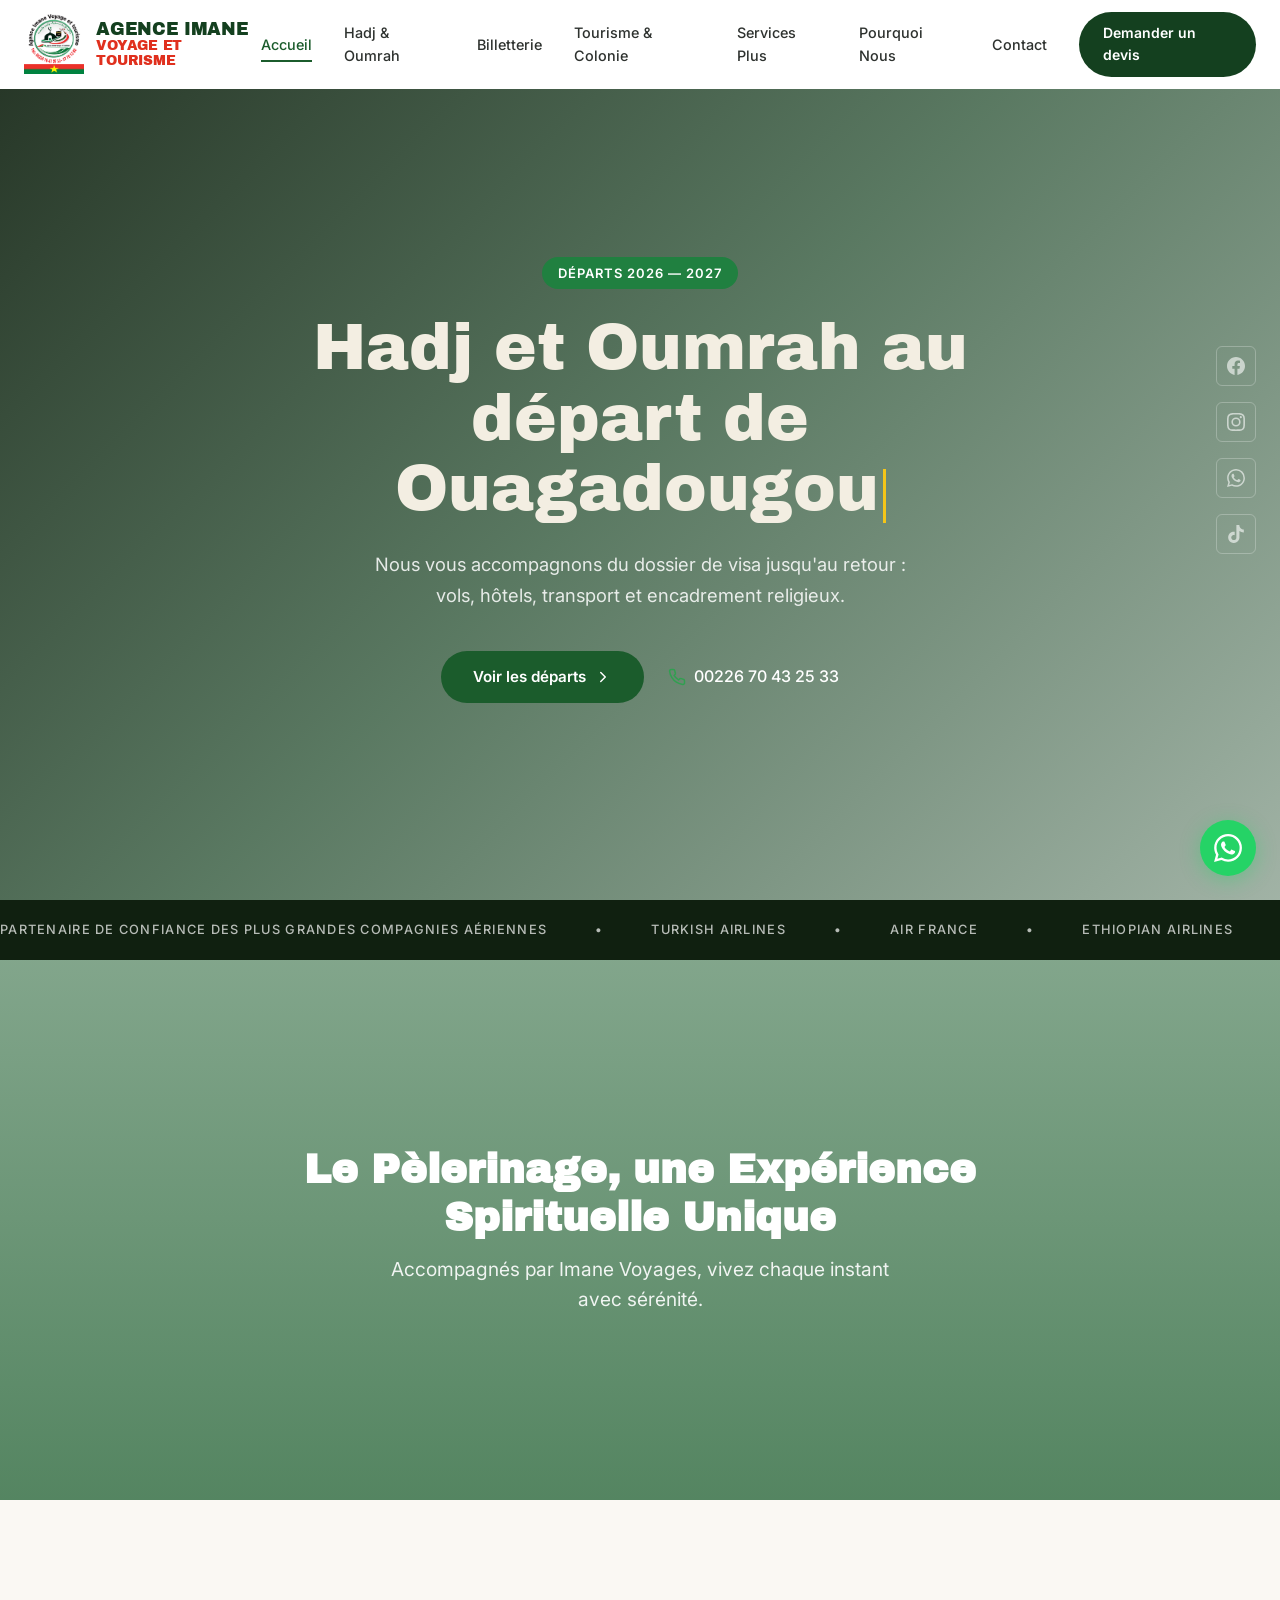
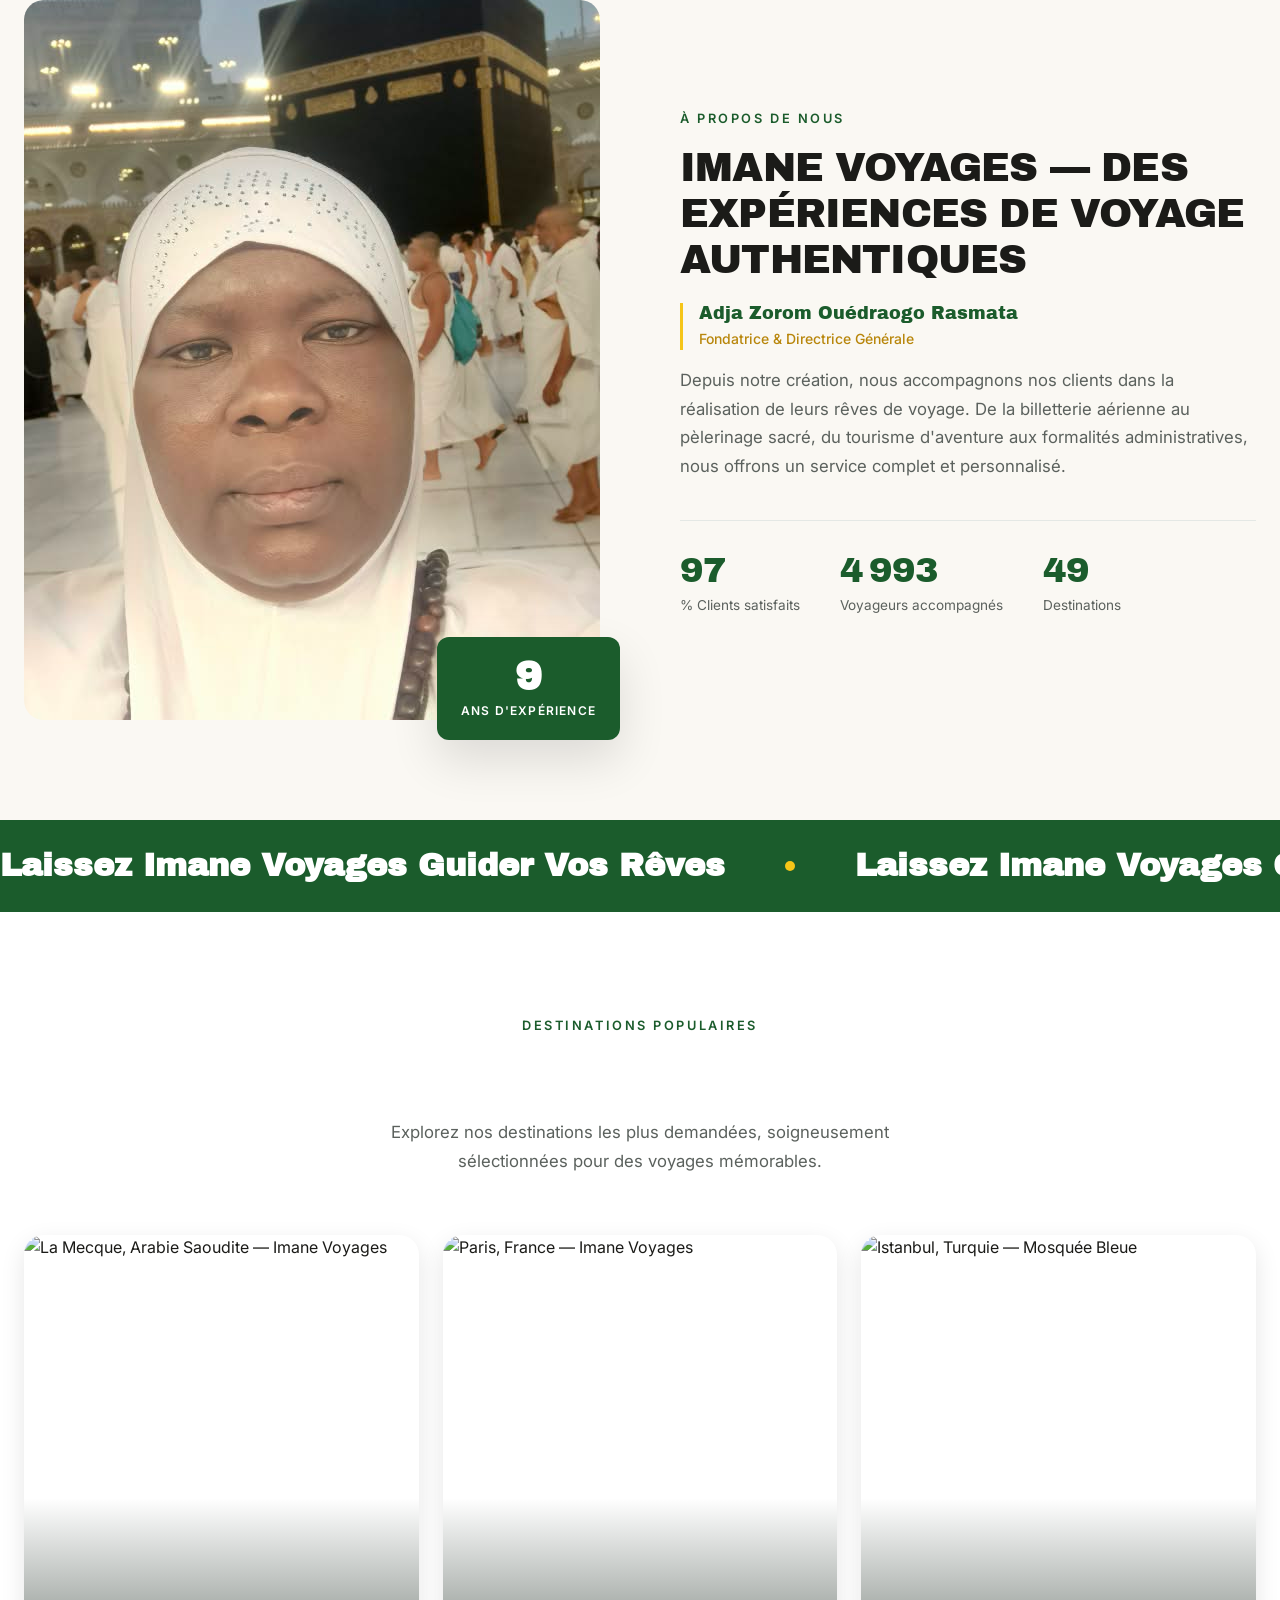
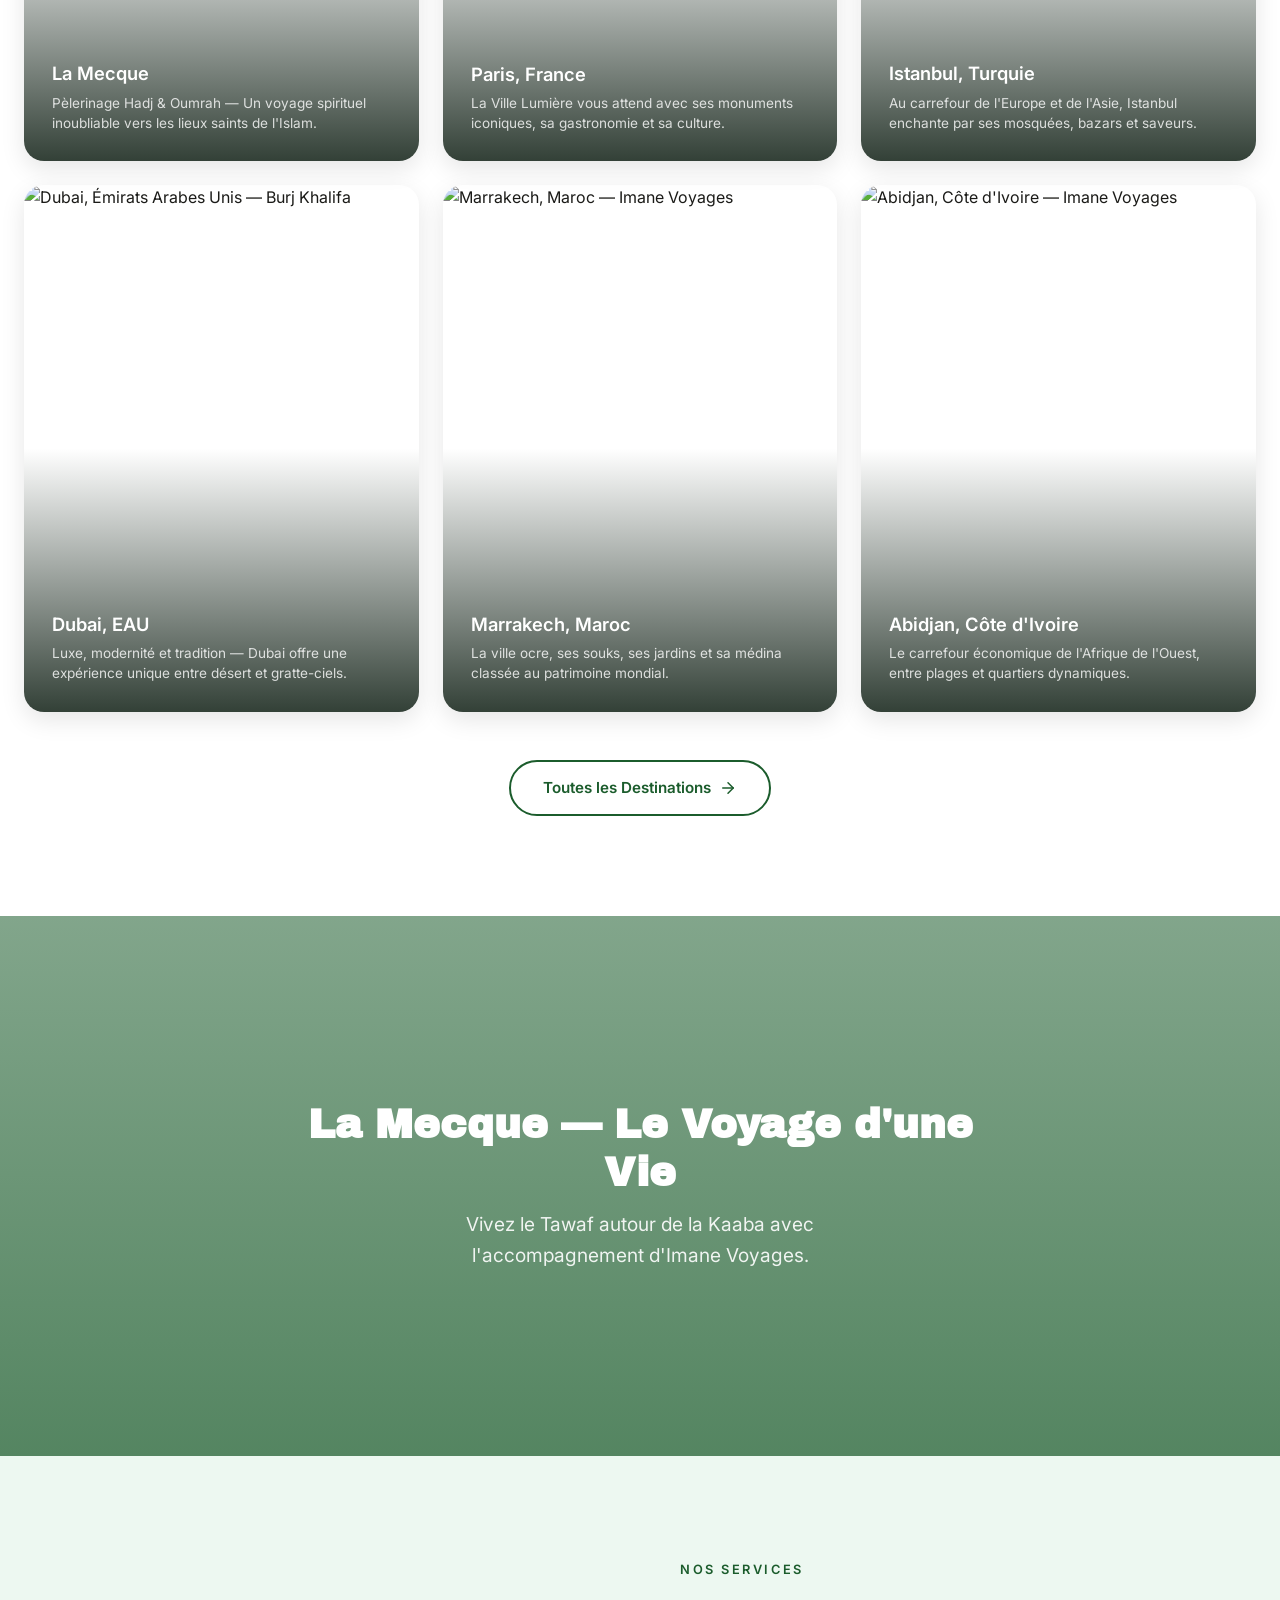
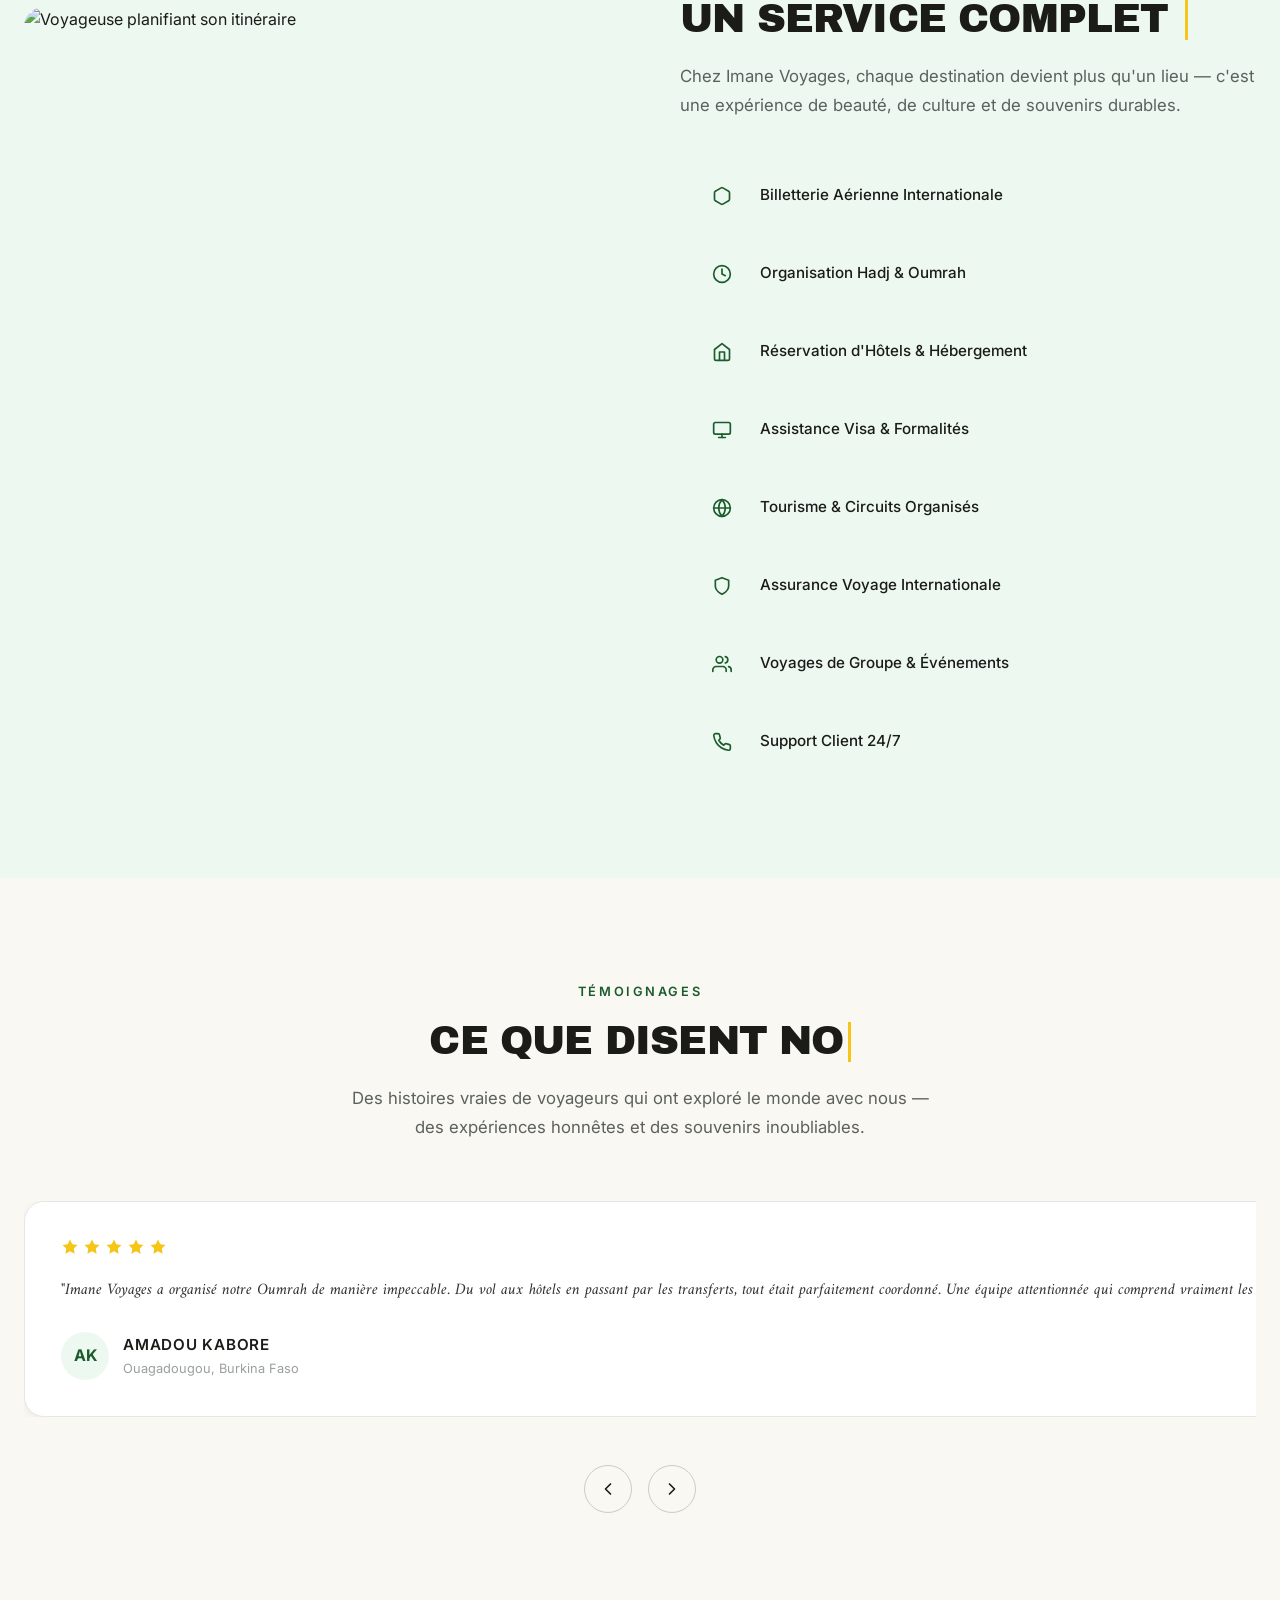
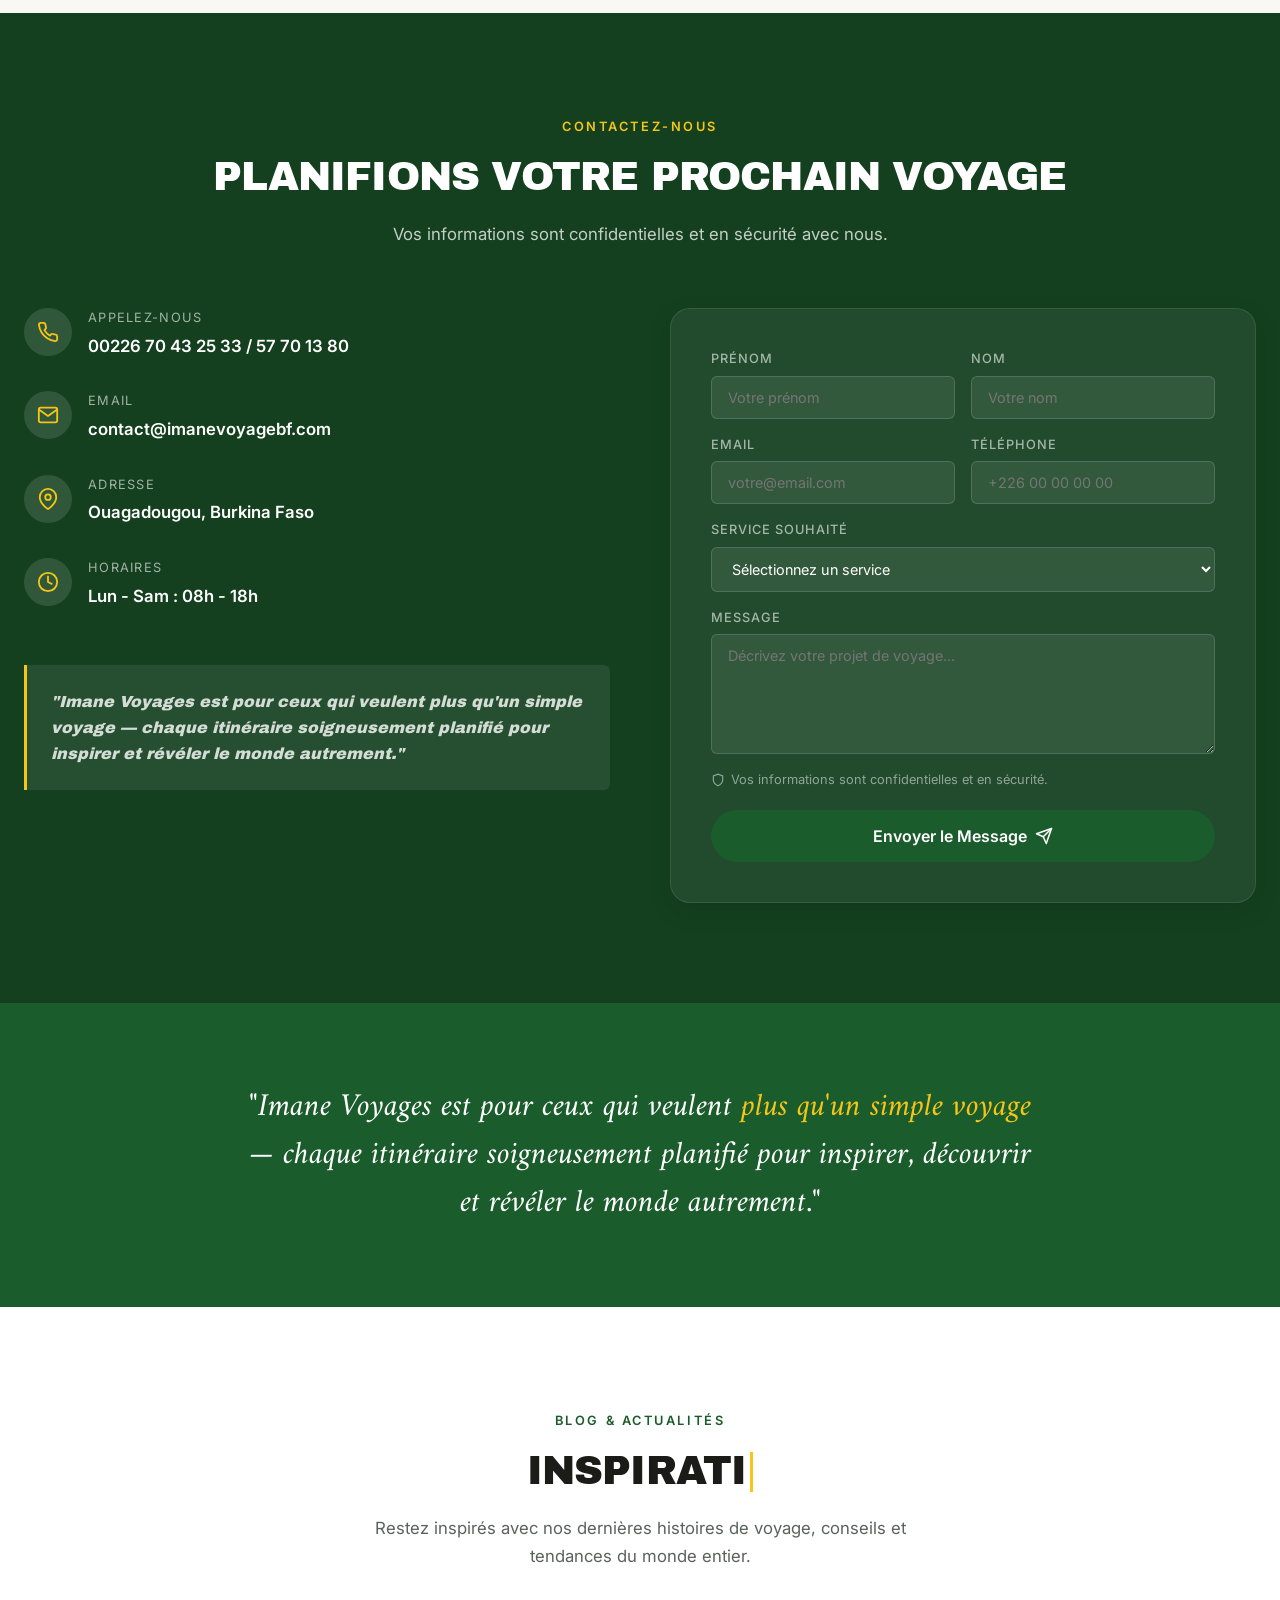
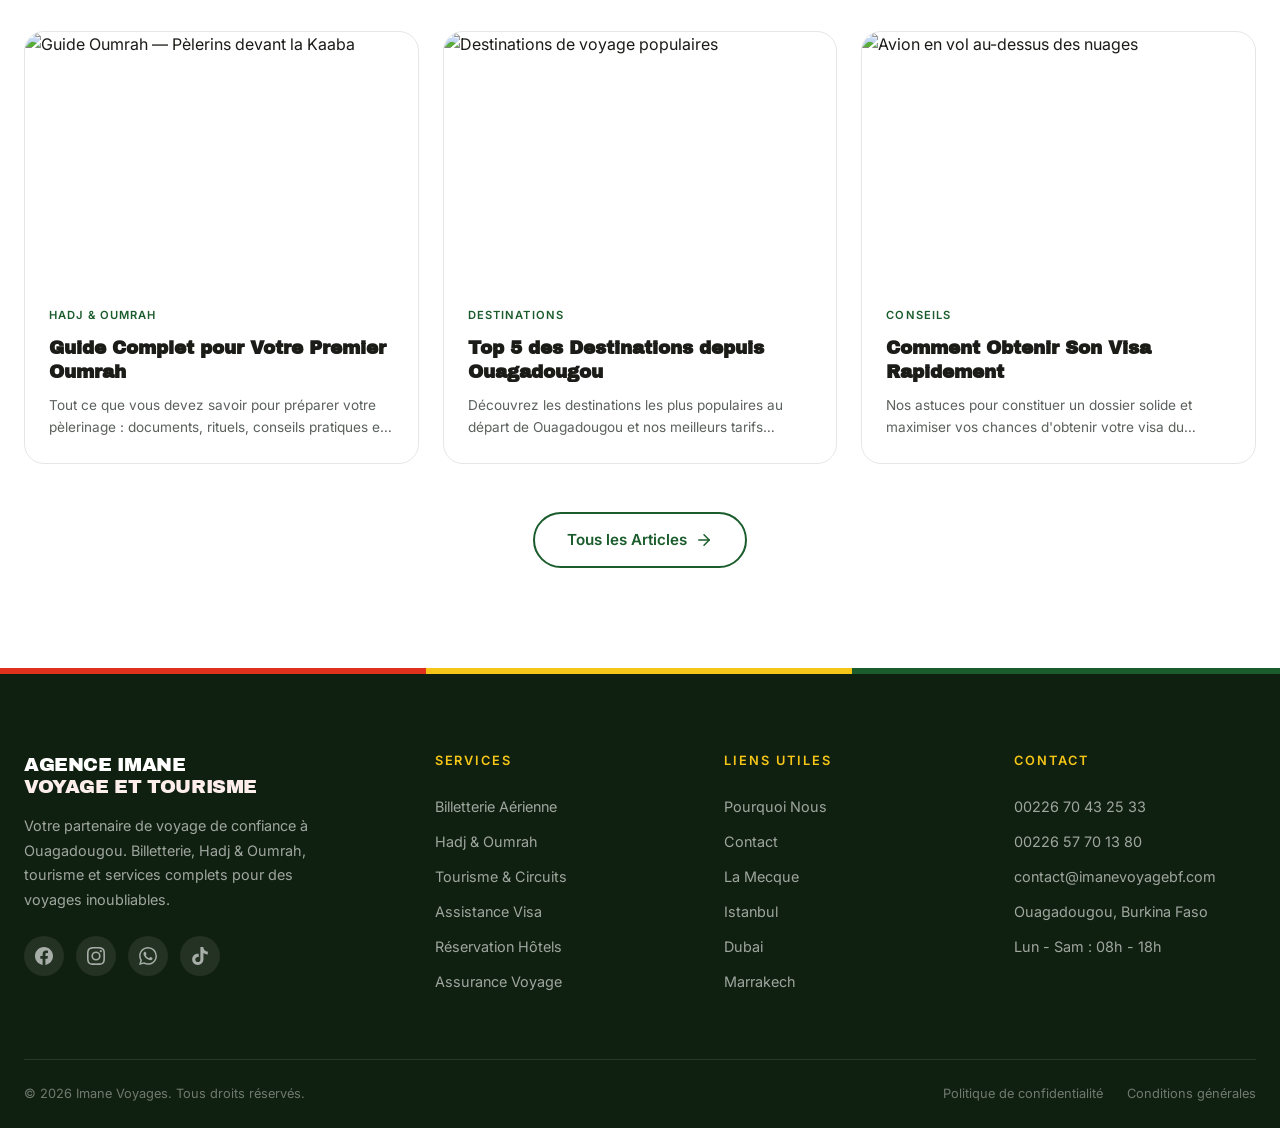
==== commit 88d6bde7: "Replace favicon with actual agency logo Generated favicon.ico, favicon-32.png, favicon-16.png and ap" ====
--- a/index.html
+++ b/index.html
@@ -16,8 +16,8 @@
   <meta property="og:image:width" content="1200">
   <meta property="og:image:height" content="630">
   <meta name="theme-color" content="#1B5C2C">
-  <link rel="icon" href="favicon.svg" type="image/svg+xml">
-  <link rel="icon" href="favicon.ico" sizes="32x32">
+  <link rel="icon" href="favicon-32.png" type="image/png" sizes="32x32">
+  <link rel="icon" href="favicon.ico" sizes="any">
   <link rel="apple-touch-icon" href="apple-touch-icon.png">
 
   <!-- Schema.org -->
